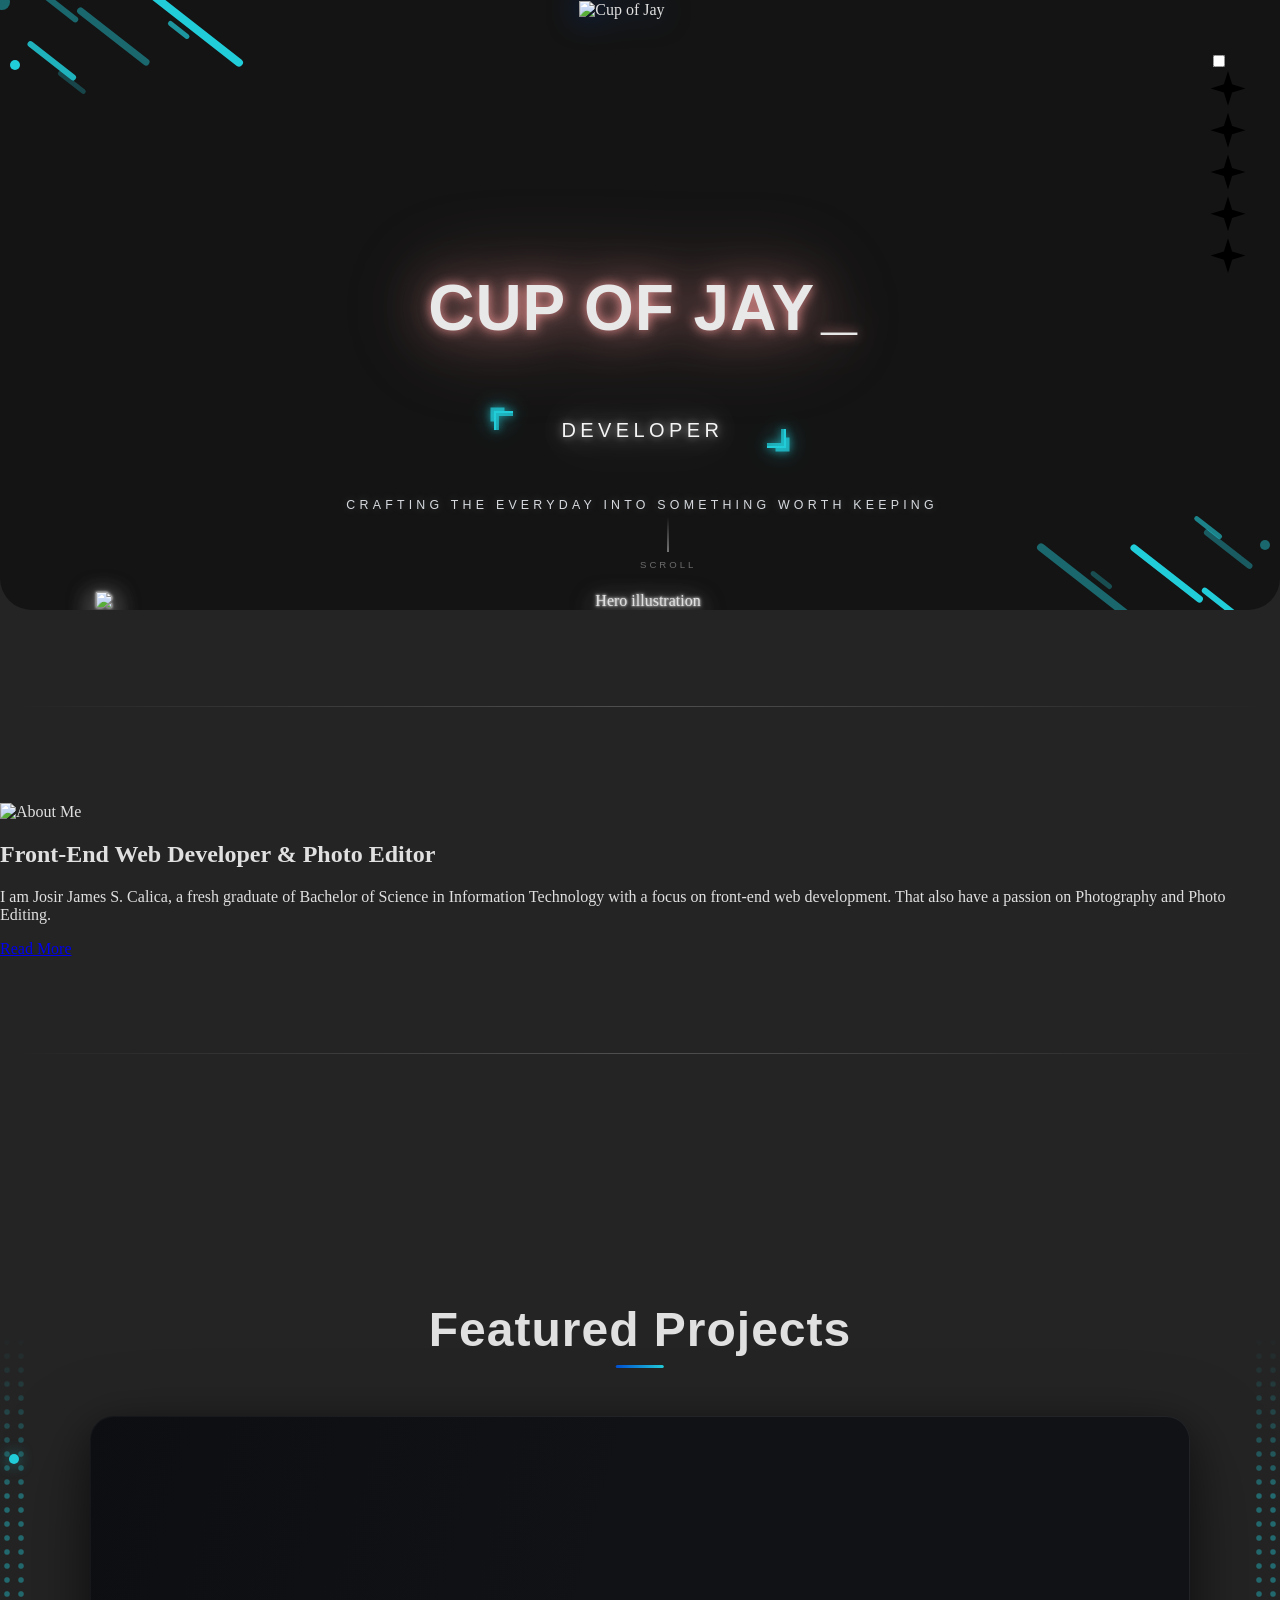
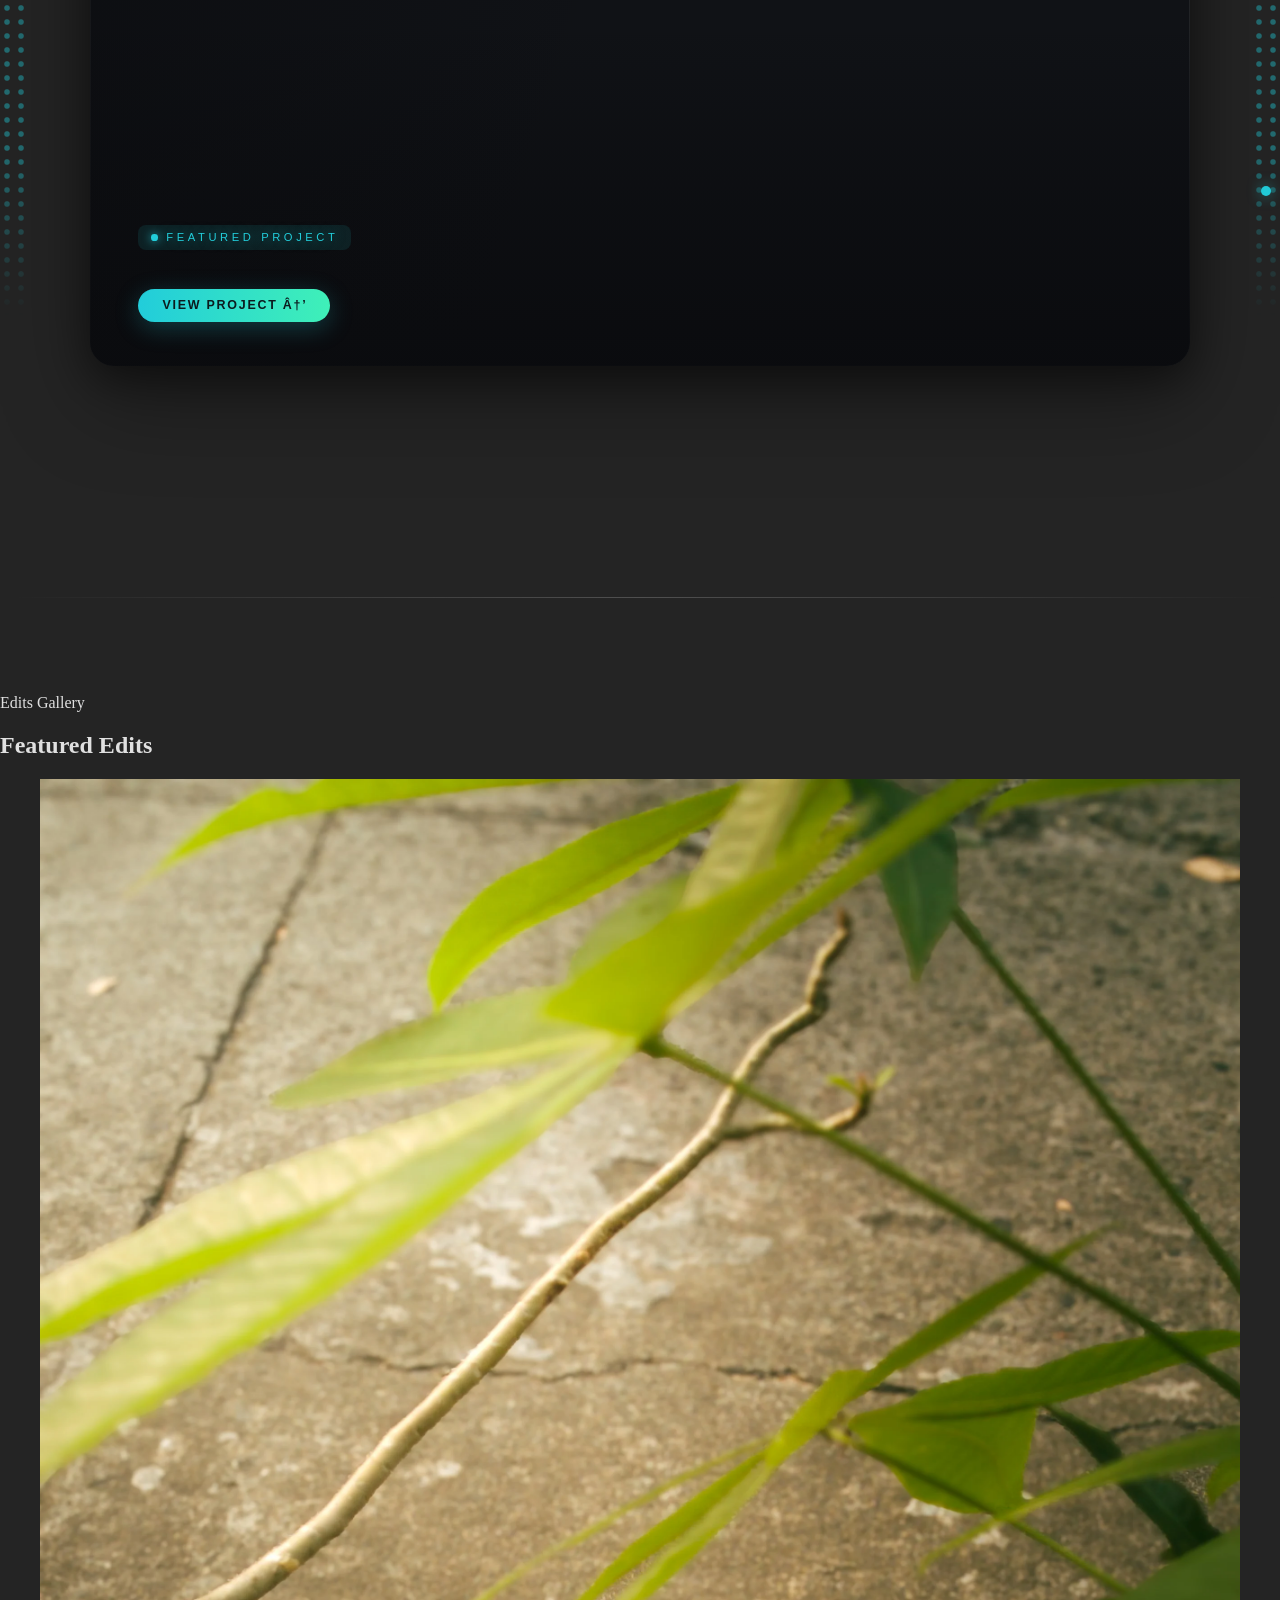
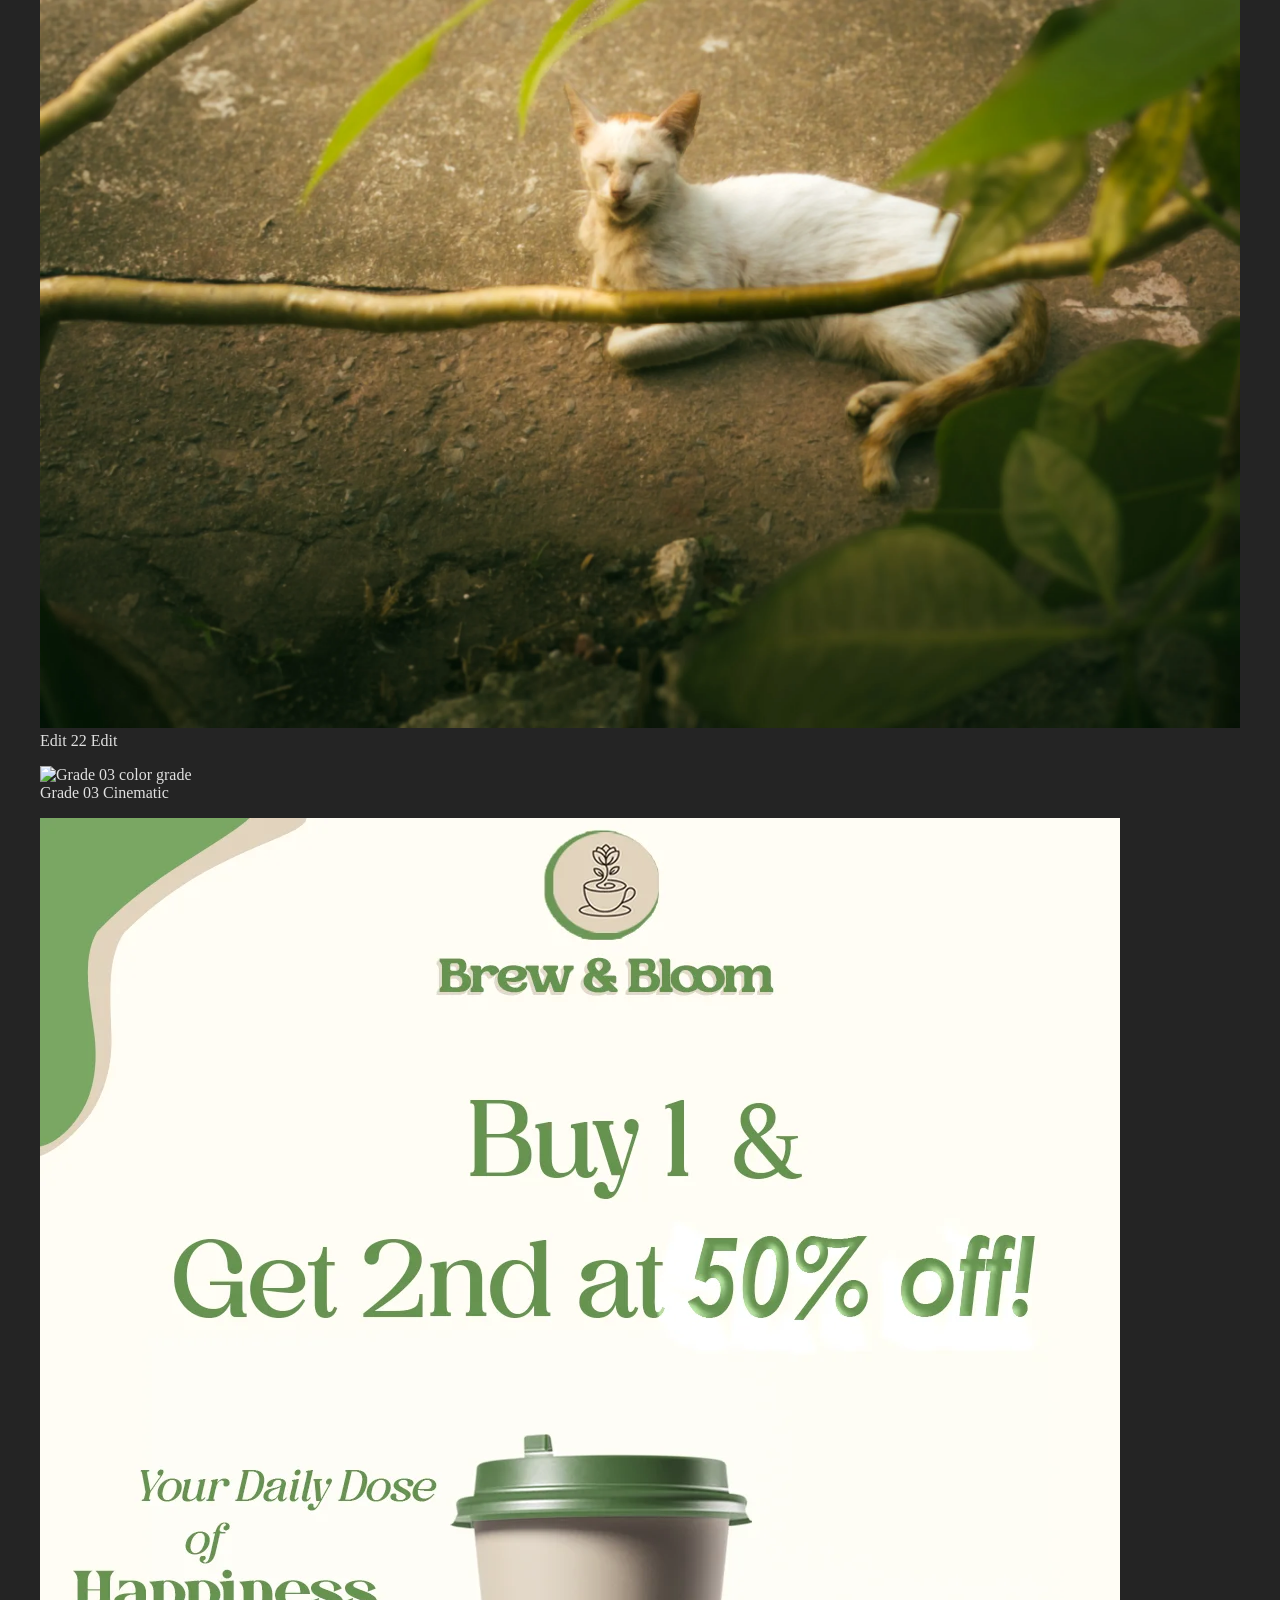
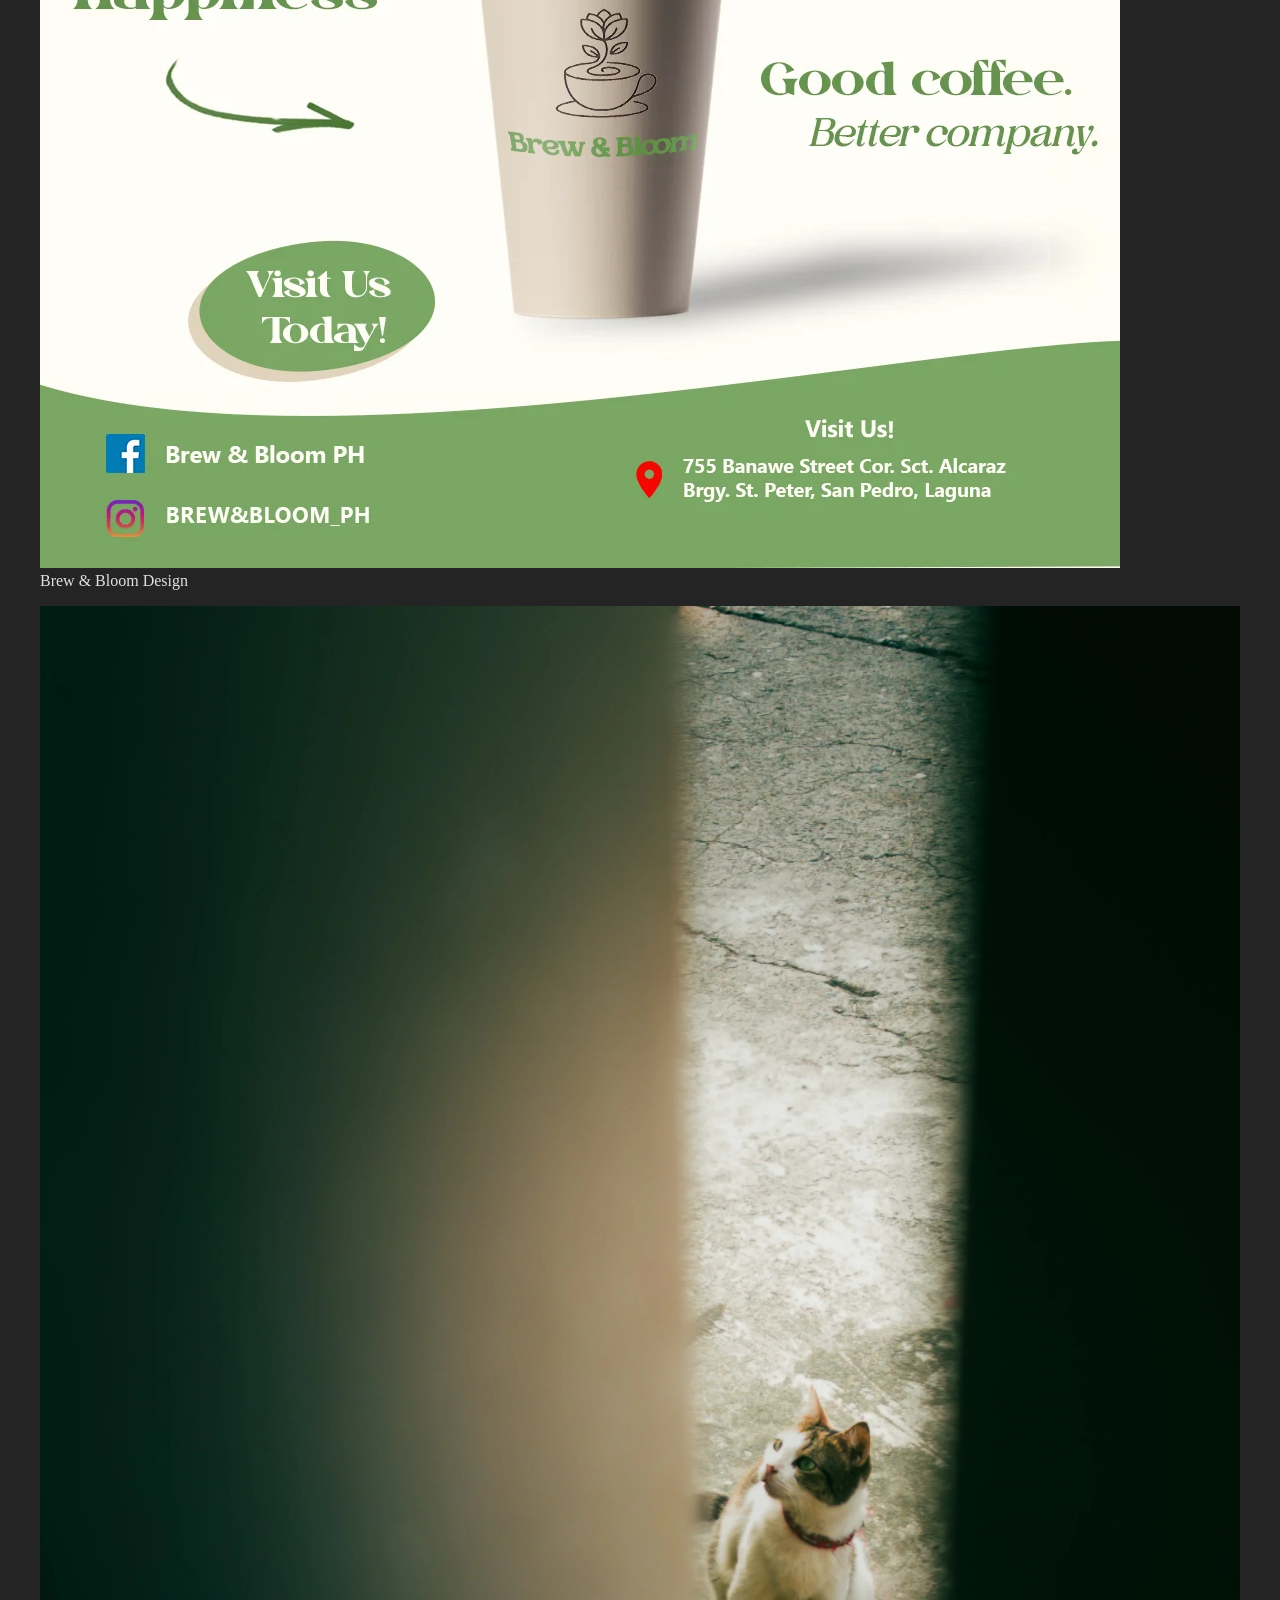
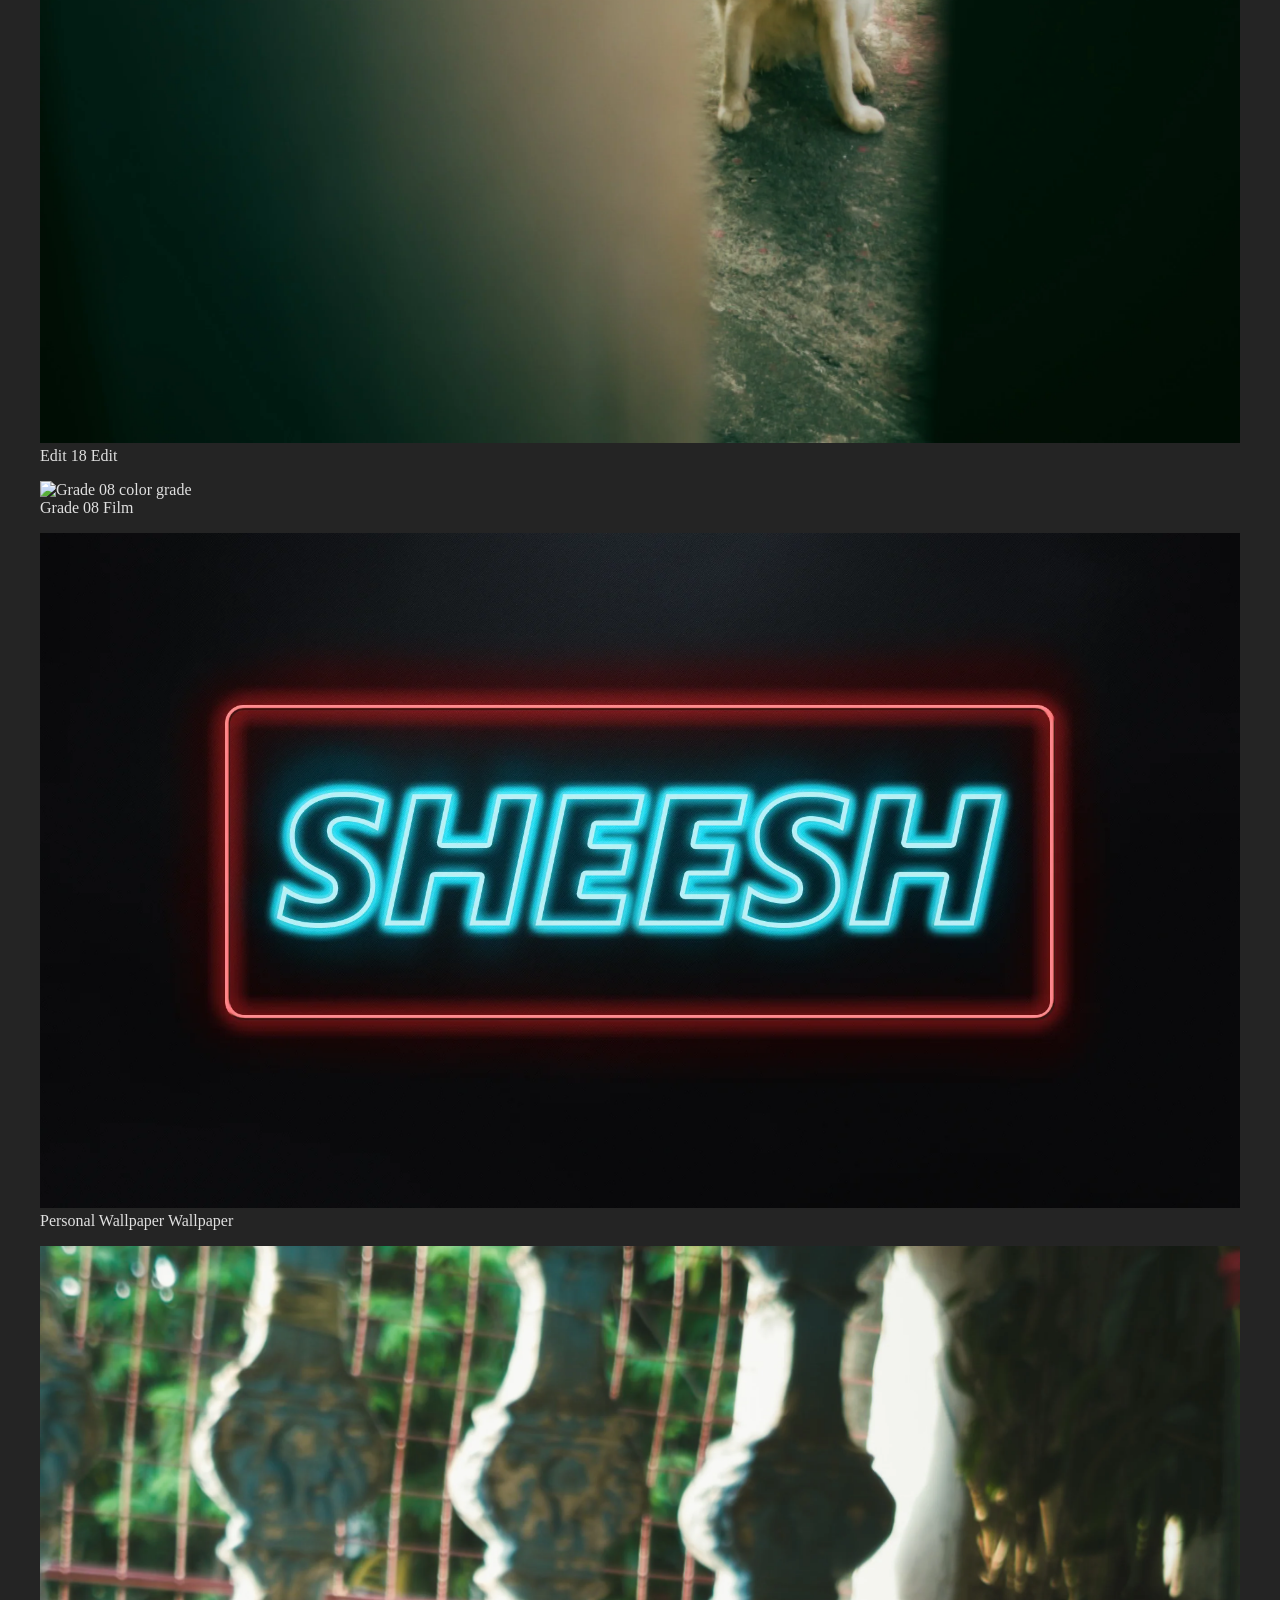
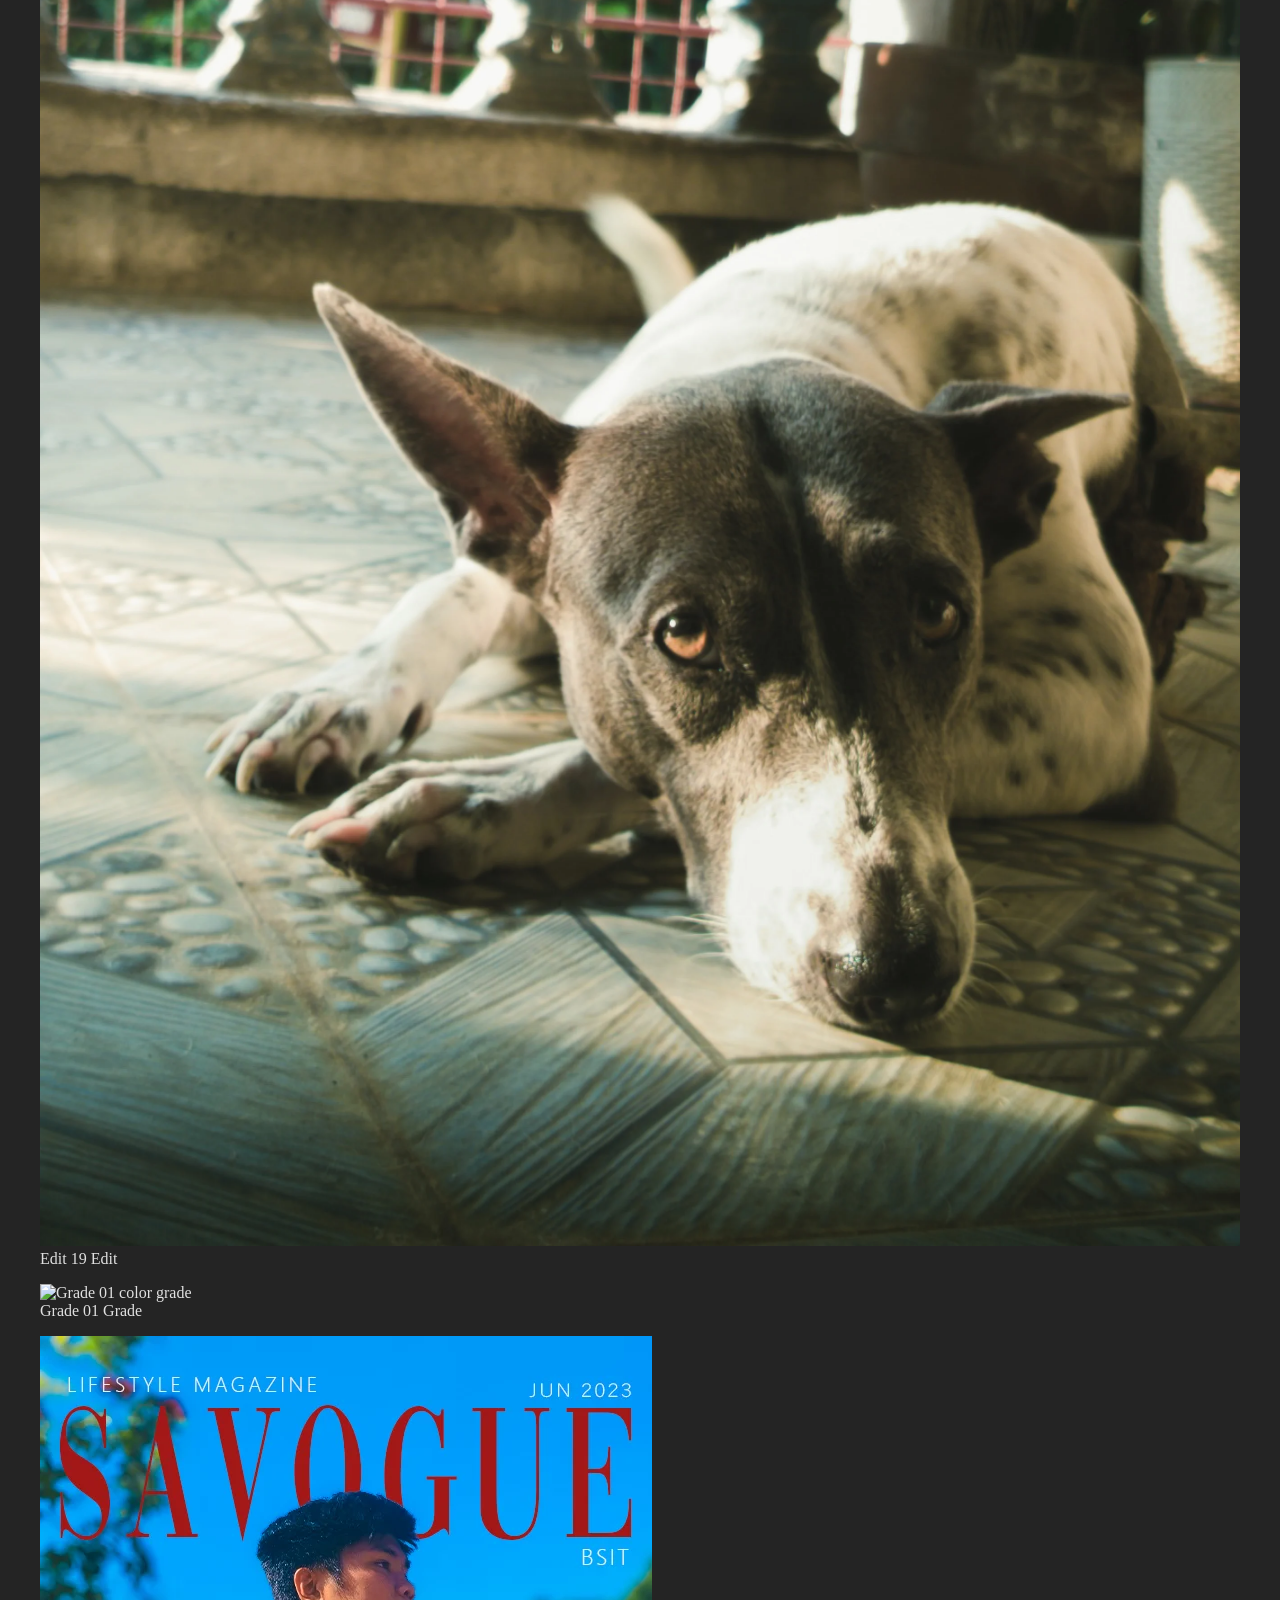
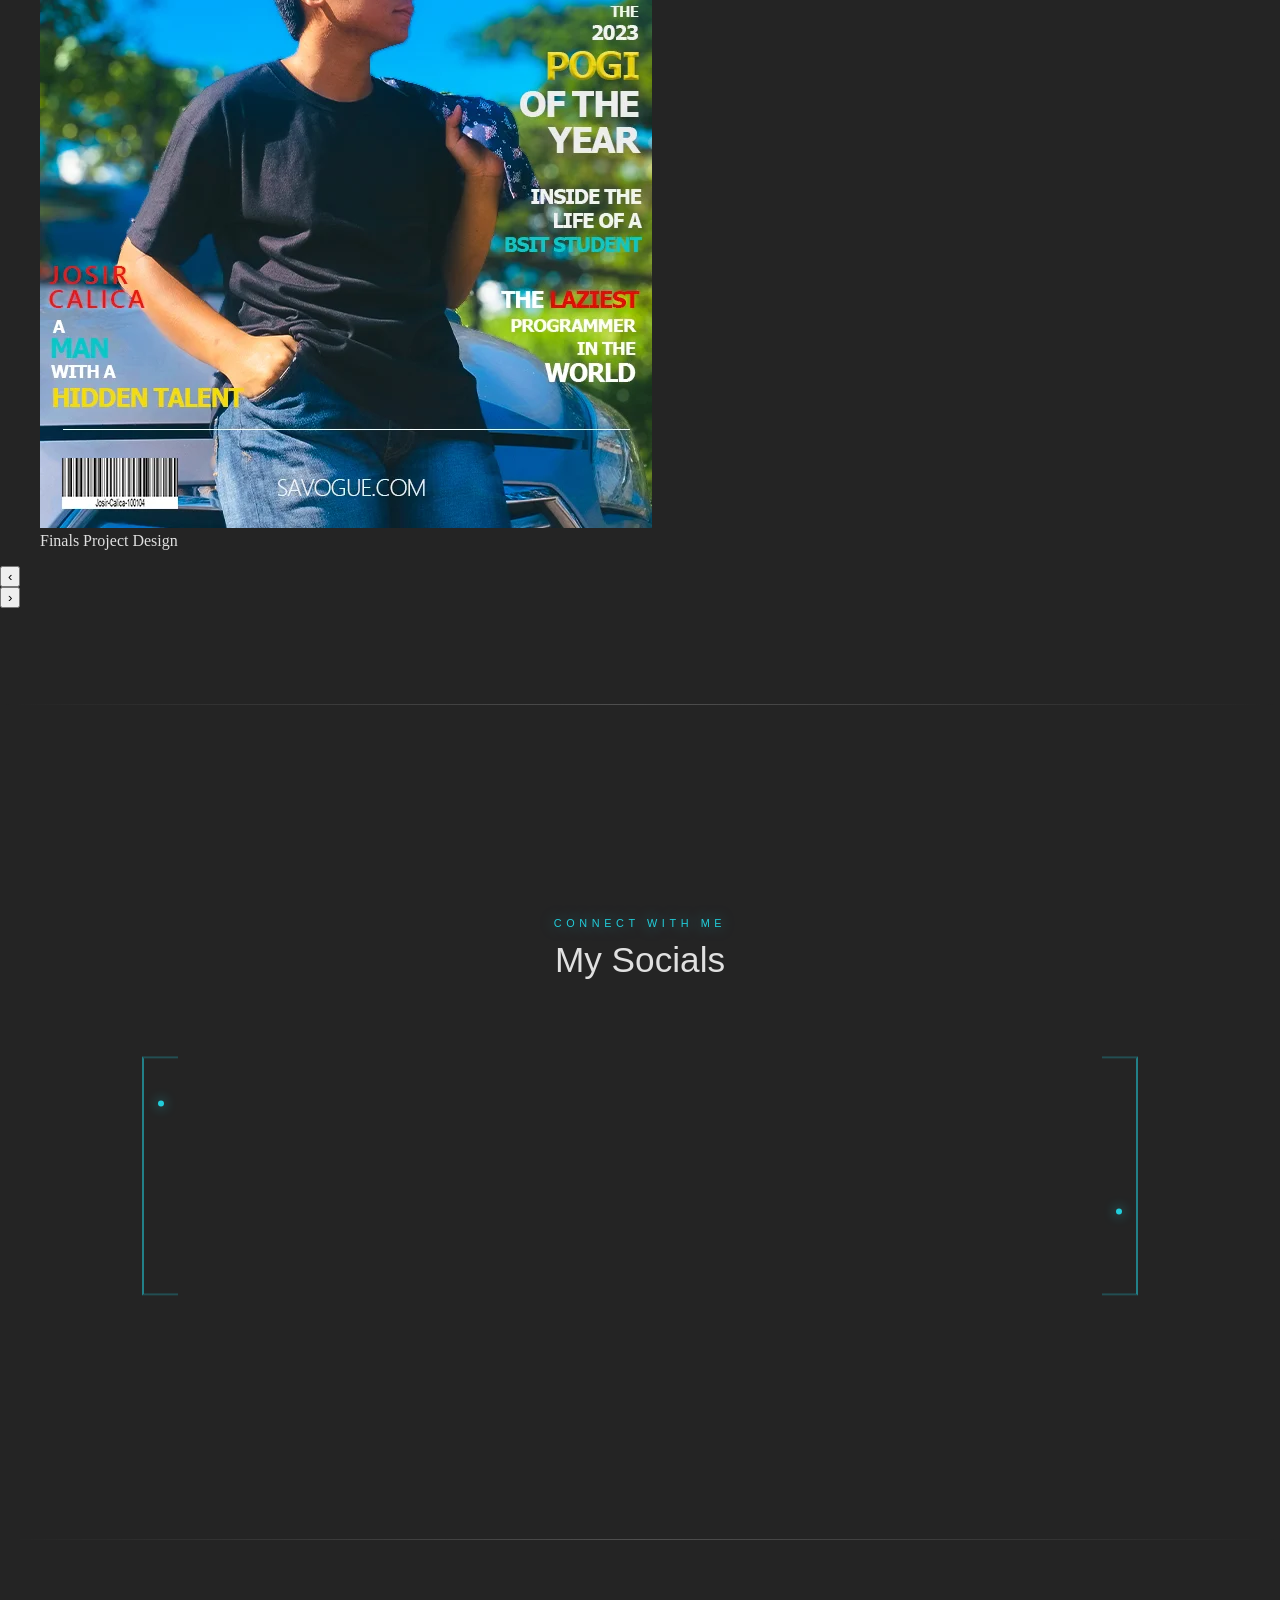
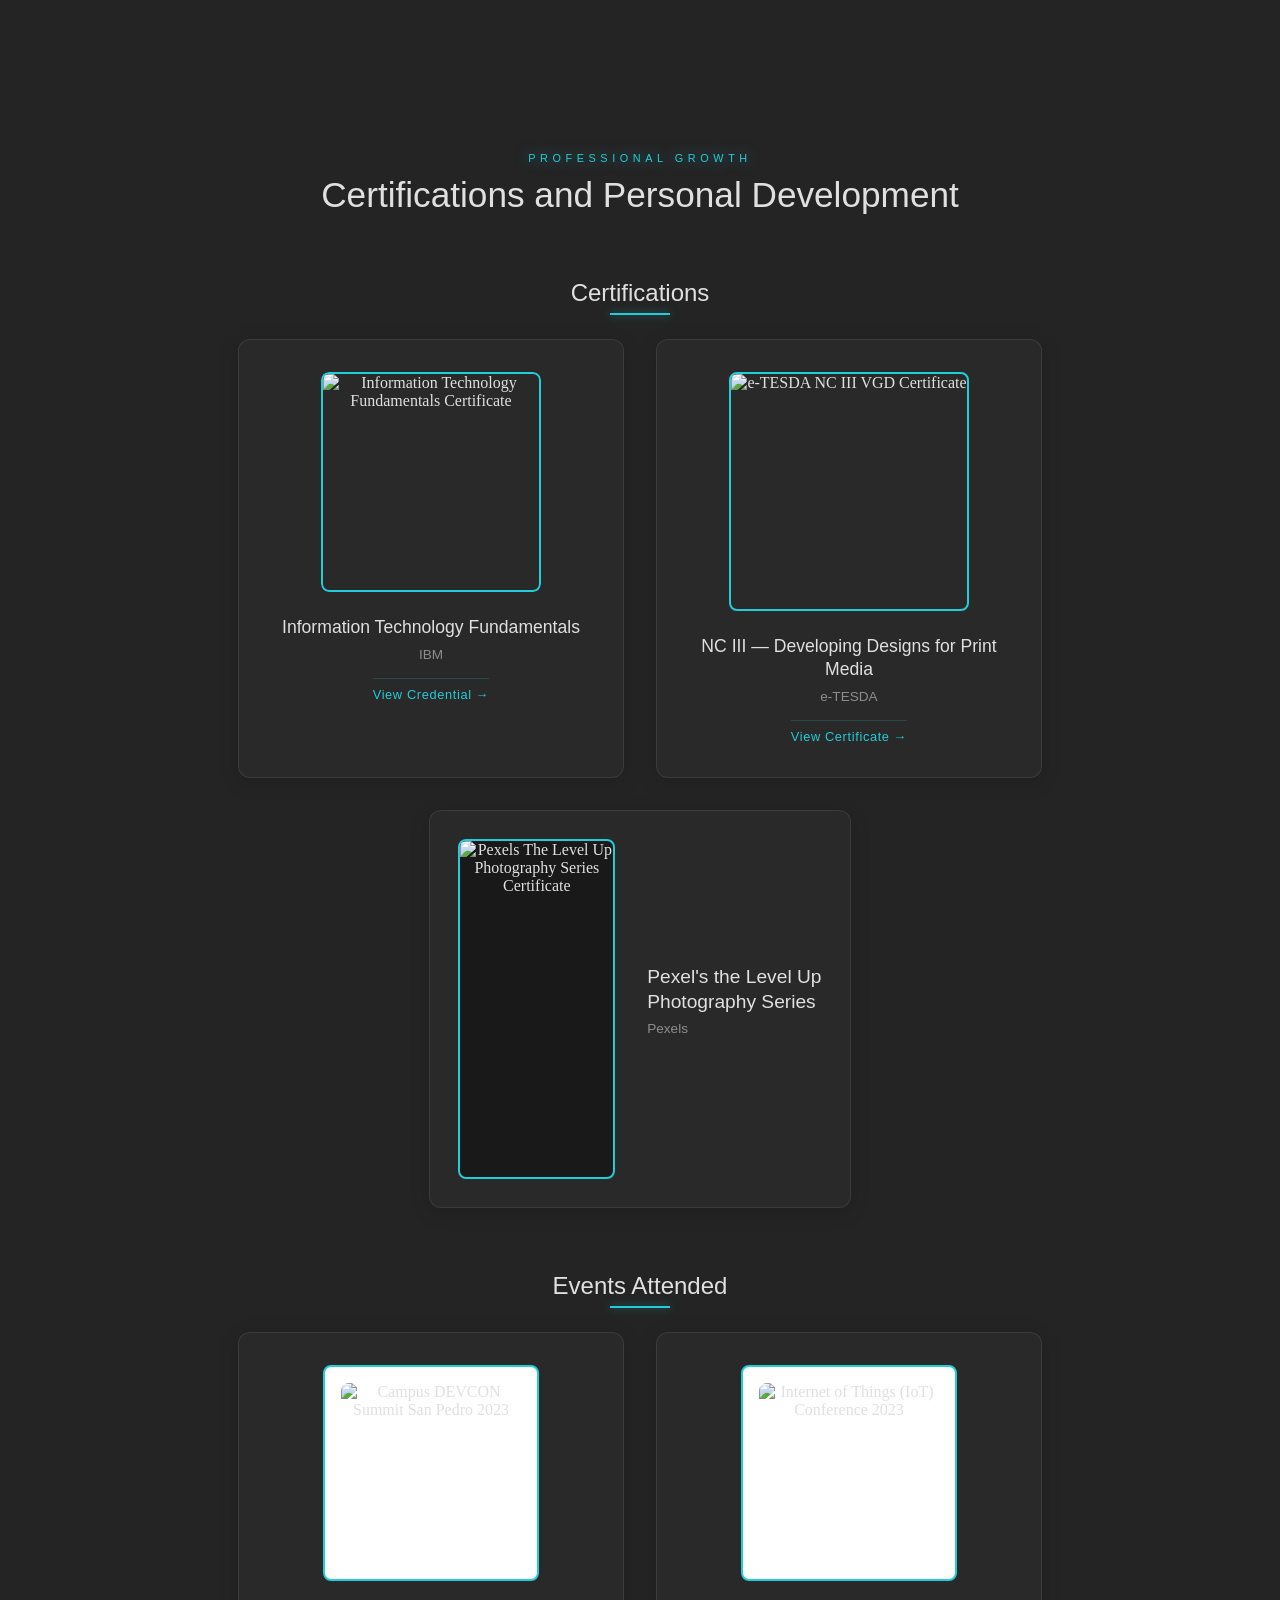
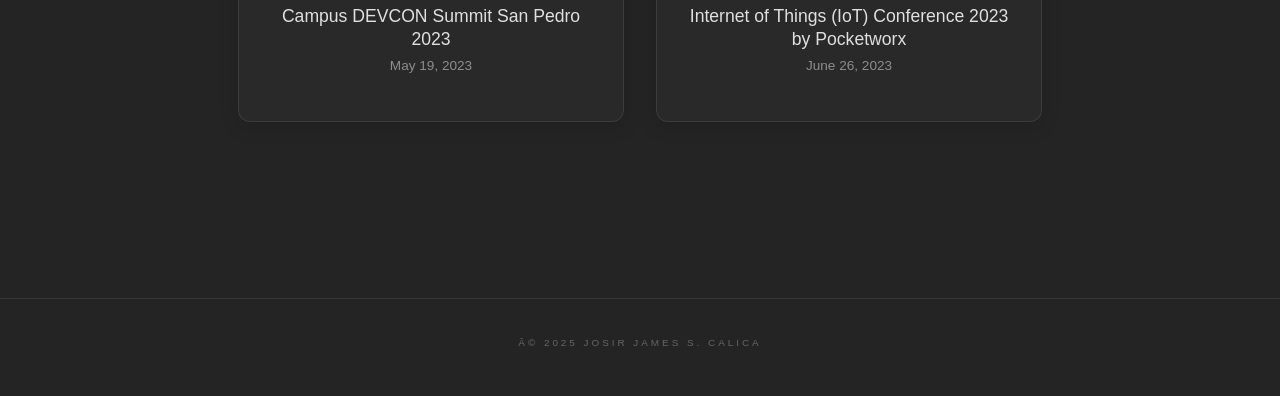
==== index.html @ 99110b70 "Add certificate viewer page with PDF.js, add TESDA and Pexels certs, rename certs folder" ====
﻿<!DOCTYPE html>
<html lang="en">
<head>
    <meta charset="UTF-8">
    <meta name="viewport" content="width=device-width, initial-scale=1.0">
    <meta name="description" content="Cup of Jay - Front-end Developer & Photo Editor Portolio">
    <link rel="stylesheet" href="style.css?v=24">
    <link rel="stylesheet" href="css/about.css?v=25">
    <link rel="stylesheet" href="css/edits.css?v=19">
    <link rel="stylesheet" href="css/socials.css?v=7">
    <link rel="stylesheet" href="css/certifications.css?v=12">
    <link rel="stylesheet" href="css/footer.css">
    <link rel="stylesheet" href="theme-toggle.css">
    <title>Josir James S. Calica | Front-end Developer & Photo Editor</title>
    <script>
        // Apply saved theme before page renders to prevent flash
        (function() {
            const theme = localStorage.getItem('theme') || 'dark-mode';
            document.documentElement.className = theme;
        })();
    </script>
</head>

<body class="dark-mode">
    <!-- Mobile Navigation (outside hero so fixed positioning works correctly) -->
    <input type="checkbox" id="mobile-nav-toggle" class="mobile-nav__checkbox">

    <!-- Mobile nav frosted bar (shown on scroll) -->
    <div class="mobile-nav__bar"></div>
    
    <!-- Mobile Logo -->
    <div class="mobile-logo">
        <img class="logo-light" src="./logo/logo1v2.webp" alt="Cup of Jay">
        <img class="logo-dark" src="./logo/logo1v1.webp" alt="Cup of Jay">
    </div>

    <!-- Mobile Burger Menu -->
    <label for="mobile-nav-toggle" class="mobile-burger">
        <span></span>
        <span></span>
        <span></span>
    </label>

    <!-- Mobile Nav Backdrop -->
    <label for="mobile-nav-toggle" class="mobile-nav__backdrop"></label>

    <!-- Full-width blur strip under the scrolled navbar -->
    <div class="nav-blur-strip" aria-hidden="true"></div>

    <!-- Mobile Nav Drawer -->
    <nav class="mobile-nav__drawer" aria-label="Mobile navigation">
        <div class="mobile-nav__header">
            <img class="logo-light mobile-nav__header-logo" src="./logo/logo1v2.webp" alt="Cup of Jay">
            <img class="logo-dark mobile-nav__header-logo" src="./logo/logo1v1.webp" alt="Cup of Jay">
            <span class="mobile-nav__header-name">Cup of Jay</span>
        </div>
        <ul class="mobile-nav__list">
            <!-- Rendered by js/nav.js from the single PAGES source -->
        </ul>
    </nav>

    <!-- Desktop Navigation (outside hero so fixed positioning works correctly) -->
    <nav class="nav" aria-label="Main navigation">
        <!-- Logo floats above the nav, centered, out of flow -->
        <div class="nav__logo-item">
            <img class="nav__logo-image logo-light" src="./logo/logo1v2.webp" alt="Cup of Jay">
            <img class="nav__logo-image logo-dark" src="./logo/logo1v1.webp" alt="Cup of Jay">
        </div>
        <ul class="nav__main-list">
            <!-- Rendered by js/nav.js from the single PAGES source -->
        </ul>
    </nav>

    <!-- Theme toggle â€” standalone, always visible -->
    <div class="nav__toggle-item">
        <div class="theme-toggle theme-toggle--nav">
            <label class="switch" for="theme-checkbox" aria-label="Toggle theme">
                <input type="checkbox" id="theme-checkbox" class="theme-toggle__input">
                <span class="slider">
                    <span class="stars">
                        <svg class="star" viewBox="0 0 24 24"><path d="M12 0L14.59 8.41L23 11L14.59 13.59L12 22L9.41 13.59L1 11L9.41 8.41L12 0Z"/></svg>
                        <svg class="star" viewBox="0 0 24 24"><path d="M12 0L14.59 8.41L23 11L14.59 13.59L12 22L9.41 13.59L1 11L9.41 8.41L12 0Z"/></svg>
                        <svg class="star" viewBox="0 0 24 24"><path d="M12 0L14.59 8.41L23 11L14.59 13.59L12 22L9.41 13.59L1 11L9.41 8.41L12 0Z"/></svg>
                        <svg class="star" viewBox="0 0 24 24"><path d="M12 0L14.59 8.41L23 11L14.59 13.59L12 22L9.41 13.59L1 11L9.41 8.41L12 0Z"/></svg>
                        <svg class="star" viewBox="0 0 24 24"><path d="M12 0L14.59 8.41L23 11L14.59 13.59L12 22L9.41 13.59L1 11L9.41 8.41L12 0Z"/></svg>
                    </span>
                    <span class="moons-hole">
                        <span class="moon-hole"></span>
                        <span class="moon-hole"></span>
                        <span class="moon-hole"></span>
                    </span>
                    <span class="black-clouds">
                        <span class="black-cloud"></span>
                        <span class="black-cloud"></span>
                        <span class="black-cloud"></span>
                    </span>
                    <span class="clouds">
                        <span class="cloud"></span>
                        <span class="cloud"></span>
                        <span class="cloud"></span>
                        <span class="cloud"></span>
                        <span class="cloud"></span>
                        <span class="cloud"></span>
                        <span class="cloud"></span>
                    </span>
                </span>
            </label>
        </div>
    </div>

    <div class="hero-section">
        <div class="hero-title">
            <div class="hero-text-container">
                <h1 class="hero-console" aria-label="Cup of Jay">
                    <span class="hero-console__row hero-console__row--glow hero-console__row--wider" aria-hidden="true">
                        <span class="hero-console__text">Cup of Jay</span><span class="hero-console__underscore">&#95;</span>
                    </span>
                    <span class="hero-console__row hero-console__row--glow hero-console__row--wide" aria-hidden="true">
                        <span class="hero-console__text">Cup of Jay</span><span class="hero-console__underscore">&#95;</span>
                    </span>
                    <span class="hero-console__row hero-console__row--glow hero-console__row--tight" aria-hidden="true">
                        <span class="hero-console__text">Cup of Jay</span><span class="hero-console__underscore">&#95;</span>
                    </span>
                    <span class="hero-console__row hero-console__row--sharp" aria-hidden="true">
                        <span class="hero-console__text">Cup of Jay</span><span class="hero-console__underscore">&#95;</span>
                    </span>
                </h1>
                <p class="hero-subtitle">
                    <span class="hero-subtitle__machine">
                        <span class="hero-subtitle__lamp" aria-hidden="true"></span>
                        <span class="hero-subtitle__window">
                            <span class="odometer-container">
                                <span class="odometer-item">Developer</span>
                                <span class="odometer-item">Photography</span>
                                <span class="odometer-item">Photo Editing</span>
                                <span class="odometer-item">Developer</span>
                            </span>
                        </span>
                        <span class="hero-subtitle__lamp" aria-hidden="true"></span>
                    </span>
                    <span class="hero-subtitle__tagline">Crafting the everyday into something worth keeping</span>
                </p>
            </div>
            <img class="hero-image" src="./hero_background/background1v2.webp" alt="Hero illustration" fetchpriority="high" decoding="async">
        </div>

        <!-- Opposite-corner line accents (top-left + bottom-right) -->
        <div class="corner-accent" aria-hidden="true">
            <!-- top-left cluster -->
            <span class="ca-bar ca-tl" style="width:120px;height:8px;top:-12px;left:150px;background:var(--ca-accent)"></span>
            <span class="ca-bar ca-tl" style="width:90px;height:7px;top:6px;left:80px;background:var(--ca-accent-2)"></span>
            <span class="ca-bar ca-tl" style="width:60px;height:6px;top:40px;left:30px;background:var(--ca-accent);opacity:.85"></span>
            <span class="ca-bar ca-tl" style="width:34px;height:5px;top:70px;left:60px;background:var(--ca-accent-2);opacity:.6"></span>
            <span class="ca-bar ca-tl" style="width:50px;height:6px;top:-12px;left:40px;background:var(--ca-accent-2)"></span>
            <span class="ca-bar ca-tl" style="width:26px;height:5px;top:20px;left:170px;background:var(--ca-accent);opacity:.7"></span>
            <span class="ca-dot" style="width:16px;height:16px;top:-6px;left:-6px;background:var(--ca-accent-2)"></span>
            <span class="ca-dot" style="width:10px;height:10px;top:60px;left:10px;background:var(--ca-accent)"></span>

            <!-- bottom-right cluster (mirrored) -->
            <span class="ca-bar ca-br" style="width:120px;height:8px;bottom:-12px;right:150px;background:var(--ca-accent-2)"></span>
            <span class="ca-bar ca-br" style="width:90px;height:7px;bottom:6px;right:80px;background:var(--ca-accent)"></span>
            <span class="ca-bar ca-br" style="width:60px;height:6px;bottom:40px;right:30px;background:var(--ca-accent-2);opacity:.85"></span>
            <span class="ca-bar ca-br" style="width:34px;height:5px;bottom:70px;right:60px;background:var(--ca-accent);opacity:.6"></span>
            <span class="ca-bar ca-br" style="width:50px;height:6px;bottom:-12px;right:40px;background:var(--ca-accent)"></span>
            <span class="ca-bar ca-br" style="width:26px;height:5px;bottom:20px;right:170px;background:var(--ca-accent-2);opacity:.7"></span>
            <span class="ca-dot" style="width:16px;height:16px;bottom:-6px;right:-6px;background:var(--ca-accent)"></span>
            <span class="ca-dot" style="width:10px;height:10px;bottom:60px;right:10px;background:var(--ca-accent-2)"></span>
        </div>

        <!-- Scroll Indicator -->
        <div class="hero-scroll" aria-hidden="true">
            <span class="hero-scroll__mouse">
                <span class="hero-scroll__wheel"></span>
            </span>
            <span class="hero-scroll__text">Scroll</span>
        </div>
    </div>

    <hr class="section-separator">

    <!-- About Section â€” A2: photo column + neon seam + corner brackets -->
    <section class="about-section" data-reveal>
        <!-- Corner step lines (C6): stepped 90Â° polylines at top-left +
             bottom-right, echoing the photo frame's corner brackets at
             section scale. aria-hidden + pointer-events none. -->
        <div class="about-corners" aria-hidden="true">
            <span class="ab-step ab-step--h tl-h1"></span>
            <span class="ab-step ab-step--v tl-v1"></span>
            <span class="ab-step ab-step--h tl-h2"></span>
            <span class="ab-step ab-step--v tl-v2"></span>
            <span class="ab-step ab-step--h br-h1"></span>
            <span class="ab-step ab-step--v br-v1"></span>
            <span class="ab-step ab-step--h br-h2"></span>
            <span class="ab-step ab-step--v br-v2"></span>
            <span class="ab-knot ab-knot--tl"></span>
            <span class="ab-knot ab-knot--br"></span>
        </div>
        <div class="about-section__container">
            <div class="about-section__image-container">
                <div class="about-section__frame">
                    <img src="./assets/profile_photo/profile-920.jpg" alt="About Me" class="about-section__image" width="920" height="920" loading="lazy" decoding="async">
                </div>
            </div>
            <div class="about-section__content">
                <!-- Option G layout: solid floating card over the photo, glowing corner traces -->
                <div class="about-card">
                    <h2 class="about-section__title">Front-End Web Developer &amp; Photo Editor</h2>
                    <p class="about-section__text">I am Josir James S. Calica, a fresh graduate of Bachelor of Science in Information Technology with a focus on front-end web development. That also have a passion on Photography and Photo Editing.</p>
                    <a href="about.html" class="about-section__link">Read More</a>
                </div>
            </div>
        </div>
    </section>

    <hr class="section-separator">

    <!-- Features Works Section -->
    <section class="features-projects" data-reveal>
        <!-- Side accents: dot columns flanking the carousel. Lives on the section
             (full-bleed) so the strips can travel out into the page flank. -->
        <div class="fp-dots-accent" aria-hidden="true">
            <span class="fp-dot-col fp-dot-col--l"></span>
            <span class="fp-dot-col fp-dot-col--r"></span>
            <span class="fp-dot-beacon fp-dot-beacon--l"></span>
            <span class="fp-dot-beacon fp-dot-beacon--r"></span>
        </div>
        <div class="features-projects__container">
            <h2 class="features-projects__title">Featured Projects</h2>
            <div class="spotlight">
                <div class="spotlight__stage">
                    <div class="spotlight__scrim"></div>
                    <div class="spotlight__meta">
                        <span class="spotlight__eyebrow">Featured Project</span>
                        <h3 class="spotlight__title"></h3>
                        <p class="spotlight__caption"></p>
                        <a class="spotlight__cta" href="#">View Project â†’</a>
                    </div>
                </div>
                <div class="spotlight__controls">
                    <div class="spotlight__dots" role="tablist" aria-label="Featured projects"></div>
                    <div class="spotlight__thumbs"></div>
                </div>

                <!-- Project data â€” add a new template here and the spotlight picks it up automatically -->
                <template class="spotlight-slide" data-title="ScanPasada" data-caption="A Jeepney Terminal Queueing System Mobile App">
                    <img src="./assets/scanpasada_photos/banner2.webp" alt="ScanPasada app preview">
                    <a href="scanpasada.html">View Project</a>
                </template>
                <template class="spotlight-slide" data-title="RetroWalk" data-caption="A Browser-Based 3D Virtual Museum Inspired by Inside Out">
                    <img src="./assets/retrowalk_photos/banner3.webp" alt="RetroWalk app preview">
                    <a href="retrowalk.html">View Project</a>
                </template>
            </div>
        </div>
    </section>

    <hr class="section-separator">

    <!-- Edits Gallery â€” V4 "Contact Sheet": stacked photo deck of featured edits.
         Portrait edits get class="edits-gallery__slide edits-gallery__slide--portrait",
         landscape edits just class="edits-gallery__slide". -->
    <section class="edits-gallery" id="edits-gallery" data-reveal>
        <div class="edits-gallery__container">
            <div class="edits-gallery__eyebrow">Edits Gallery</div>
            <h2 class="edits-gallery__title">Featured Edits</h2>
            <div class="edits-gallery__carousel" data-edits-carousel>
                <span class="edits-gallery__dots-accent edits-gallery__dots-accent--l" aria-hidden="true"></span>
                <span class="edits-gallery__dots-accent edits-gallery__dots-accent--r" aria-hidden="true"></span>
                <div class="edits-gallery__track">
                    <!-- Personal Edits -->
                    <figure class="edits-gallery__slide edits-gallery__slide--portrait">
                        <img src="./assets/gallery/edits/after/edit-22.webp" alt="Edit 22 personal edit" loading="lazy" decoding="async" width="2667" height="3442">
                        <figcaption>
                            <span class="edits-gallery__name">Edit 22</span>
                            <span class="edits-gallery__tag">Edit</span>
                        </figcaption>
                    </figure>
                    <!-- Color Grading -->
                    <figure class="edits-gallery__slide">
                        <img src="./assets/gallery/color_grading/after/color-grade-03.webp" alt="Grade 03 color grade" loading="lazy" decoding="async" width="1600" height="1067">
                        <figcaption>
                            <span class="edits-gallery__name">Grade 03</span>
                            <span class="edits-gallery__tag">Cinematic</span>
                        </figcaption>
                    </figure>
                    <!-- Photoshop -->
                    <figure class="edits-gallery__slide edits-gallery__slide--portrait">
                        <img src="./assets/gallery/photoshop/after/photoshop-05.webp" alt="Brew &amp; Bloom Coffee Shop design" loading="lazy" decoding="async" width="1080" height="1350">
                        <figcaption>
                            <span class="edits-gallery__name">Brew &amp; Bloom</span>
                            <span class="edits-gallery__tag">Design</span>
                        </figcaption>
                    </figure>
                    <!-- Personal Edits -->
                    <figure class="edits-gallery__slide edits-gallery__slide--portrait">
                        <img src="./assets/gallery/edits/after/edit-18.webp" alt="Edit 18 personal edit" loading="lazy" decoding="async" width="2796" height="3350">
                        <figcaption>
                            <span class="edits-gallery__name">Edit 18</span>
                            <span class="edits-gallery__tag">Edit</span>
                        </figcaption>
                    </figure>
                    <!-- Color Grading -->
                    <figure class="edits-gallery__slide edits-gallery__slide--portrait">
                        <img src="./assets/gallery/color_grading/after/color-grade-08.webp" alt="Grade 08 color grade" loading="lazy" decoding="async" width="1068" height="1600">
                        <figcaption>
                            <span class="edits-gallery__name">Grade 08</span>
                            <span class="edits-gallery__tag">Film</span>
                        </figcaption>
                    </figure>
                    <!-- Photoshop -->
                    <figure class="edits-gallery__slide">
                        <img src="./assets/gallery/photoshop/after/photoshop-03.webp" alt="Personal wallpaper design for PC" loading="lazy" decoding="async" width="1920" height="1080">
                        <figcaption>
                            <span class="edits-gallery__name">Personal Wallpaper</span>
                            <span class="edits-gallery__tag">Wallpaper</span>
                        </figcaption>
                    </figure>
                    <!-- Personal Edits -->
                    <figure class="edits-gallery__slide edits-gallery__slide--portrait">
                        <img src="./assets/gallery/edits/after/edit-19.webp" alt="Edit 19 personal edit" loading="lazy" decoding="async" width="2668" height="3557">
                        <figcaption>
                            <span class="edits-gallery__name">Edit 19</span>
                            <span class="edits-gallery__tag">Edit</span>
                        </figcaption>
                    </figure>
                    <!-- Color Grading -->
                    <figure class="edits-gallery__slide">
                        <img src="./assets/gallery/color_grading/after/color-grade-01.webp" alt="Grade 01 color grade" loading="lazy" decoding="async" width="1600" height="1099">
                        <figcaption>
                            <span class="edits-gallery__name">Grade 01</span>
                            <span class="edits-gallery__tag">Grade</span>
                        </figcaption>
                    </figure>
                    <!-- Photoshop -->
                    <figure class="edits-gallery__slide edits-gallery__slide--portrait">
                        <img src="./assets/gallery/photoshop/after/photoshop-01.webp" alt="Multimedia Technology 1 finals project design" loading="lazy" decoding="async" width="612" height="792">
                        <figcaption>
                            <span class="edits-gallery__name">Finals Project</span>
                            <span class="edits-gallery__tag">Design</span>
                        </figcaption>
                    </figure>
                </div>
                <div class="edits-gallery__controls">
                    <button class="edits-gallery__arrow edits-gallery__arrow--prev" data-prev aria-label="Previous edit">&#8249;</button>
                    <div class="edits-gallery__dots" data-dots></div>
                    <button class="edits-gallery__arrow edits-gallery__arrow--next" data-next aria-label="Next edit">&#8250;</button>
                </div>
            </div>
        </div>
    </section>

    <hr class="section-separator">

    <!-- â•â•â• My Socials â•â•â•
         Replace the # hrefs with the real profile URLs when ready. -->
    <section class="socials" id="socials" aria-label="My socials">
        <svg width="0" height="0" style="position:absolute" aria-hidden="true">
            <defs>
                <symbol id="i-fb" viewBox="0 0 24 24"><path d="M24 12.073c0-6.627-5.373-12-12-12s-12 5.373-12 12c0 5.99 4.388 10.954 10.125 11.854v-8.385H7.078v-3.47h3.047V9.43c0-3.007 1.792-4.669 4.533-4.669 1.312 0 2.686.235 2.686.235v2.953H15.83c-1.491 0-1.956.925-1.956 1.874v2.25h3.328l-.532 3.47h-2.796v8.385C19.612 23.027 24 18.062 24 12.073z"/></symbol>
                <symbol id="i-ig" viewBox="0 0 24 24"><path d="M12 2.163c3.204 0 3.584.012 4.85.07 3.252.148 4.771 1.691 4.919 4.919.058 1.265.069 1.645.069 4.849 0 3.205-.012 3.584-.069 4.849-.149 3.225-1.664 4.771-4.919 4.919-1.266.058-1.644.07-4.85.07-3.204 0-3.584-.012-4.849-.07-3.26-.149-4.771-1.699-4.919-4.92-.058-1.265-.07-1.644-.07-4.849 0-3.204.013-3.583.07-4.849.149-3.227 1.664-4.771 4.919-4.919 1.266-.057 1.645-.069 4.849-.069zm0-2.163c-3.259 0-3.667.014-4.947.072-4.358.2-6.78 2.618-6.98 6.98-.059 1.281-.073 1.689-.073 4.948 0 3.259.014 3.668.072 4.948.2 4.358 2.618 6.78 6.98 6.98 1.281.058 1.689.072 4.948.072 3.259 0 3.668-.014 4.948-.072 4.354-.2 6.782-2.618 6.979-6.98.059-1.28.073-1.689.073-4.948 0-3.259-.014-3.667-.072-4.947-.196-4.354-2.617-6.78-6.979-6.98-1.281-.059-1.69-.073-4.949-.073zm0 5.838c-3.403 0-6.162 2.759-6.162 6.162s2.759 6.163 6.162 6.163 6.162-2.759 6.162-6.163c0-3.403-2.759-6.162-6.162-6.162zm0 10.162c-2.209 0-4-1.79-4-4 0-2.209 1.791-4 4-4s4 1.791 4 4c0 2.21-1.791 4-4 4zm6.406-11.845c-.796 0-1.441.645-1.441 1.44s.645 1.44 1.441 1.44c.795 0 1.439-.645 1.439-1.44s-.644-1.44-1.439-1.44z"/></symbol>
                <symbol id="i-th" viewBox="0 0 24 24"><path d="M12.186 24h-.007c-3.581-.024-6.334-1.205-8.184-3.509C2.35 18.44 1.5 15.586 1.472 12.01v-.017c.03-3.579.879-6.43 2.525-8.482C5.845 1.205 8.6.024 12.18 0h.014c2.746.02 5.043.725 6.826 2.098 1.677 1.29 2.858 3.13 3.509 5.467l-2.04.569c-1.104-3.96-3.898-5.984-8.304-6.015-2.91.022-5.11.936-6.54 2.717C4.307 6.504 3.616 8.914 3.589 12c.027 3.086.718 5.496 2.057 7.164 1.43 1.783 3.631 2.698 6.54 2.717 2.623-.02 4.358-.631 5.8-2.045 1.647-1.613 1.618-3.593 1.09-4.798-.31-.71-.873-1.3-1.634-1.75-.192 1.352-.622 2.446-1.284 3.272-.886 1.102-2.14 1.704-3.73 1.79-1.202.065-2.361-.218-3.259-.801-1.063-.689-1.685-1.74-1.752-2.964-.065-1.19.408-2.285 1.33-3.082.88-.76 2.119-1.207 3.583-1.291a13.853 13.853 0 0 1 3.02.142c-.126-.742-.375-1.332-.75-1.757-.513-.586-1.308-.883-2.359-.89h-.029c-.844 0-1.992.232-2.721 1.32L7.734 7.847c.98-1.454 2.568-2.256 4.478-2.256h.044c3.194.02 5.097 1.975 5.287 5.388.108.046.216.094.321.142 1.49.7 2.58 1.761 3.154 3.07.797 1.82.871 4.79-1.548 7.158-1.85 1.81-4.094 2.628-7.277 2.65Zm1.003-11.69c-.242 0-.487.007-.739.021-1.836.103-2.98.946-2.916 2.143.067 1.256 1.452 1.839 2.784 1.767 1.224-.065 2.818-.543 3.086-3.71a10.5 10.5 0 0 0-2.215-.221z"/></symbol>
                <symbol id="i-x" viewBox="0 0 24 24"><path d="M18.901 1.153h3.68l-8.04 9.19L24 22.846h-7.406l-5.8-7.584-6.638 7.584H.474l8.6-9.83L0 1.154h7.594l5.243 6.932ZM17.61 20.644h2.039L6.486 3.24H4.298Z"/></symbol>
                <symbol id="i-tt" viewBox="0 0 24 24"><path d="M19.59 6.69a4.83 4.83 0 0 1-3.77-4.25V2h-3.45v13.67a2.89 2.89 0 0 1-5.2 1.74 2.89 2.89 0 0 1 2.31-4.64 2.93 2.93 0 0 1 .88.13V9.4a6.84 6.84 0 0 0-1-.05A6.33 6.33 0 0 0 5 20.1a6.34 6.34 0 0 0 10.86-4.43v-7a8.16 8.16 0 0 0 4.77 1.52v-3.4a4.85 4.85 0 0 1-1-.1z"/></symbol>
                <symbol id="i-li" viewBox="0 0 24 24"><path d="M20.447 20.452h-3.554v-5.569c0-1.328-.027-3.037-1.852-3.037-1.853 0-2.136 1.445-2.136 2.939v5.667H9.351V9h3.414v1.561h.046c.477-.9 1.637-1.85 3.37-1.85 3.601 0 4.267 2.37 4.267 5.455v6.286zM5.337 7.433c-1.144 0-2.063-.926-2.063-2.065 0-1.138.92-2.063 2.063-2.063 1.14 0 2.064.925 2.064 2.063 0 1.139-.925 2.065-2.064 2.065zm1.782 13.019H3.555V9h3.564v11.452zM22.225 0H1.771C.792 0 0 .774 0 1.729v20.542C0 23.227.792 24 1.771 24h20.451C23.2 24 24 23.227 24 22.271V1.729C24 .774 23.2 0 22.225 0z"/></symbol>
                <linearGradient id="socials-ig-grad" x1="0%" y1="100%" x2="100%" y2="0%">
                    <stop offset="0%" stop-color="#f09433"/>
                    <stop offset="25%" stop-color="#e6683c"/>
                    <stop offset="50%" stop-color="#dc2743"/>
                    <stop offset="75%" stop-color="#cc2366"/>
                    <stop offset="100%" stop-color="#bc1888"/>
                </linearGradient>
                <!-- Instagram glyph fills with this gradient on hover:
                     fill="url(#socials-ig-grad)" -->
            </defs>
        </svg>
        <div class="socials__head">
            <span class="socials__eyebrow">Connect with me</span>
            <h2 class="socials__title">My Socials</h2>
        </div>
        <div class="socials__grid">
            <span class="socials__rail socials__rail--l" aria-hidden="true"></span>
            <span class="socials__rail socials__rail--r" aria-hidden="true"></span>
            <a class="socials__tile socials__tile--fb" href="https://www.facebook.com/josirjamescalica14">
                <svg class="sib"><use href="#i-fb"/></svg>
                <span class="socials__name">Facebook</span>
                <span class="socials__handle">Josir&nbsp;James&nbsp;Calica</span>
            </a>
            <a class="socials__tile socials__tile--ig" href="https://www.instagram.com/cupofjayyy_/">
                <svg class="sib"><use href="#i-ig"/></svg>
                <span class="socials__name">Instagram</span>
                <span class="socials__handle">@cupofjayyy_</span>
            </a>
            <a class="socials__tile socials__tile--th" href="https://www.threads.com/@cupofjayyy_">
                <svg class="sib"><use href="#i-th"/></svg>
                <span class="socials__name">Threads</span>
                <span class="socials__handle">@cupofjayyy_</span>
            </a>
            <a class="socials__tile socials__tile--x" href="https://x.com/itscupofjay_">
                <svg class="sib"><use href="#i-x"/></svg>
                <span class="socials__name">X</span>
                <span class="socials__handle">@itscupofjay_</span>
            </a>
            <a class="socials__tile socials__tile--tt" href="https://www.tiktok.com/@cupofjayyy_">
                <svg class="sib"><use href="#i-tt"/></svg>
                <span class="socials__name">TikTok</span>
                <span class="socials__handle">@cupofjayyy_</span>
            </a>
            <a class="socials__tile socials__tile--li" href="https://www.linkedin.com/in/josir-james-calica-a849a33a3">
                <svg class="sib"><use href="#i-li"/></svg>
                <span class="socials__name">LinkedIn</span>
                <span class="socials__handle">Josir&nbsp;James&nbsp;Calica</span>
            </a>
        </div>
    </section>

    <hr class="section-separator">

    <!-- â•â•â• Certifications and Personal Development â•â•â• -->
    <section class="certifications" id="certifications" aria-label="Certifications and Personal Development" data-reveal>
        <div class="certifications__head">
            <span class="certifications__eyebrow">Professional Growth</span>
            <h2 class="certifications__title">Certifications and Personal Development</h2>
        </div>
        
        <!-- Certifications Subsection -->
        <div class="certifications__subsection">
            <h3 class="certifications__subtitle">Certifications</h3>
            <div class="certifications__content">
                <a href="https://www.credly.com/badges/b1ab65d5-b984-4219-866f-161d430f04bd/public_url" target="_blank" rel="noopener noreferrer" class="cert-card">
                    <div class="cert-card__image">
                        <img src="./assets/certs/information-technology-fundamentals.png" alt="Information Technology Fundamentals Certificate" width="300" height="300">
                    </div>
                    <div class="cert-card__content">
                        <h3 class="cert-card__title">Information Technology Fundamentals</h3>
                        <p class="cert-card__issuer">IBM</p>
                        <span class="cert-card__link">View Credential →</span>
                    </div>
                </a>
                <a href="./view-cert.html?file=assets/certs/tesda-nc3-vgd.pdf&amp;img=assets/certs/tesda-nc3-vgd.jpg&amp;title=NC+III+%E2%80%94+Developing+Designs+for+Print+Media" class="cert-card cert-card--tesda">
                    <div class="cert-card__image">
                        <img src="./assets/certs/tesda-nc3-vgd.jpg" alt="e-TESDA NC III VGD Certificate" width="300" height="300">
                    </div>
                    <div class="cert-card__content">
                        <h3 class="cert-card__title">NC III — Developing Designs for Print Media</h3>
                        <p class="cert-card__issuer">e-TESDA</p>
                        <span class="cert-card__link">View Certificate →</span>
                    </div>
                </a>
                <div class="cert-card cert-card--event cert-card--wide">
                    <div class="cert-card__image">
                        <img src="./assets/certs/pexels-the-level-up-photography-series-certificate.png" alt="Pexels The Level Up Photography Series Certificate" width="800" height="1760" loading="lazy" decoding="async">
                    </div>
                    <div class="cert-card__content">
                        <h3 class="cert-card__title">Pexel's the Level Up<br>Photography Series</h3>
                        <p class="cert-card__issuer">Pexels</p>
                    </div>
                </div>
            </div>
        </div>

        <!-- Events Attended Subsection -->
        <div class="certifications__subsection">
            <h3 class="certifications__subtitle">Events Attended</h3>
            <div class="certifications__content">
                <div class="cert-card cert-card--event">
                    <div class="cert-card__image">
                        <img src="./assets/certs/campus_devcon_2023.png" alt="Campus DEVCON Summit San Pedro 2023" width="300" height="300">
                    </div>
                    <div class="cert-card__content">
                        <h3 class="cert-card__title">Campus DEVCON Summit San Pedro 2023</h3>
                        <p class="cert-card__date">May 19, 2023</p>
                    </div>
                </div>
                <div class="cert-card cert-card--event">
                    <div class="cert-card__image">
                        <img src="./assets/certs/internet_of_things_2023.png" alt="Internet of Things (IoT) Conference 2023" width="300" height="300">
                    </div>
                    <div class="cert-card__content">
                        <h3 class="cert-card__title">Internet of Things (IoT) Conference 2023 by Pocketworx</h3>
                        <p class="cert-card__date">June 26, 2023</p>
                    </div>
                </div>
            </div>
        </div>
    </section>

    <footer class="site-footer">
        Â© 2025 JOSIR JAMES S. CALICA
    </footer>

    <script type="module" src="main.js?v=16"></script>
    <script src="lib/libgif.js" defer></script>
    <script type="module" src="lib/web-pet-engine.js"></script>
</body>
</html>
---- style.css ----
/* ===== FONT DEFINITIONS ===== */
html {
    overflow-x: hidden;
}
@font-face {
    font-family: 'HeroFont';
    src: url('./assets/fonts/OrchisPrima-Light.otf');
}

@font-face {
    font-family: 'NavBarFont';
    src: url('./assets/fonts/OrchisPrima-Demi.otf');
}

@font-face {
    font-family: 'CardHeaderFont';
    src: url('./assets/fonts/OrchisPrima-Bold.otf');
}

@font-face {
    font-family: 'CardBodyFont';
    src: url('./assets/fonts/OrchisPrima-Bold.otf');
}

@font-face {
    font-family: 'ProjectCardTitleFont';
    src: url('./assets/fonts/OrchisPrima-Demi.otf');
}

@font-face {
    font-family: 'ProjectCardDescriptionFont';
    src: url('./assets/fonts/OrchisPrima-Demi.otf');
}

@font-face {
    font-family: 'ProjectCardEyeBrowFont';
    src: url('./assets/fonts/OrchisPrima-Demi.otf');
}

@font-face {
    font-family: 'ProjectCardTagsFont';
    src: url('./assets/fonts/OrchisPrima-Demi.otf');
}

@font-face {
    font-family: 'Chivo Mono Semi Bold';
    font-style: normal;
    font-weight: normal;
    src: local('Chivo Mono Semi Bold'), url('./assets/fonts/ChivoMono[wght].woff') format('woff');
    }

@font-face {
    font-family: 'Orchis Prima Regular';
    src: url(./assets/fonts/OrchisPrima-Regular.otf);
}

/* ===== CORE CSS VARIABLES - SINGLE SOURCE OF TRUTH, EASY TO UPDATE ===== */
:root {
    /* Navbar variables - separated for independent customization */
    --nav-top-spacing: 0.6rem;
    --mobile-logo-top-spacing: 1.5rem; /* Mobile logo top position (separate from desktop) */
    --nav-logo-size: 8rem;
    --nav-item-gap: 3.5rem;
    --nav-font-size: 1.45rem;
    
    /* Brand colors */
    --brand-primary: #22cdda;
    --brand-primary-dark: #004fd2;
    --accent-glow: rgba(34, 205, 218, 0.6);
    
    /* Theme colors */
    --dark-bg-primary: #242424;
    --light-bg-primary: #ffffff;
    --background-secondary: #f1f1f1;
    --dark-background-secondary: #1a1a1a;
    --dark-text-primary: #e0e0e0;
    --light-text-primary: #222222;
    --border-color: #e0e0e0;
    --chip-bg: #e0e0e0;
    --chip-text: #222222;
    
    /* Spacing system */
    --spacing-xs: 0.5rem;
    --spacing-sm: 1rem;
    --spacing-md: 1.5rem;
    --spacing-lg: 2rem;
    --spacing-xl: 3rem;
    
    /* Transitions */
    --transition-normal: 0.35s ease;
    --transition-slow: 0.45s cubic-bezier(0.23, 1, 0.32, 1);

    /* Typewriter cursor color */
    --typewriter-cursor-color: rgba(255, 255, 255, 0.75);
}

/* ===== MOBILE NAVIGATION BASE STYLES ===== */
.mobile-nav__checkbox { display: none; }

/* Centered mobile logo - uses CSS variables for easy scaling, smaller dedicated size */
.mobile-logo {
    display: none;
    position: fixed;
    top: var(--mobile-logo-top-spacing);
    left: 50%;
    transform: translateX(-50%);
    z-index: 9988;
    cursor: pointer;
    width: 2.8rem;
    height: 2.8rem;
    border-radius: 50%;
    object-fit: cover;
    box-shadow: none;
    transition: all 0.3s cubic-bezier(0.4, 0, 0.2, 1);
}

/* Logo stays visible but behind drawer/backdrop when nav is open - z-index 100 ensures it's below all nav elements */
/* Only apply container shadow to mobile logo in dark mode */
body:not(.light-mode) .mobile-logo {
    box-shadow: 0 4px 20px rgba(0,0,0,0.3);
}
/* Force NO container shadow in light mode - absolute guarantee */
body.light-mode .mobile-logo {
    box-shadow: none !important;
}

.mobile-logo img {
    width: 100%;
    height: 100%;
    object-fit: cover;
    border-radius: 50%;
    filter: drop-shadow(0 2px 10px rgba(0,0,0,0.5)) drop-shadow(0 0 12px rgba(0, 79, 210, 0.55)); /* More prominent permanent glow matching desktop */
    transition: all 0.3s cubic-bezier(0.4, 0, 0.2, 1);
}

/* Mobile logo default: no glow */
.mobile-logo img {
    filter: none;
}
/* ONLY apply the permanent glow to mobile logo in dark mode */
body:not(.light-mode) .mobile-logo img {
    filter: drop-shadow(0 2px 10px rgba(0,0,0,0.5)) drop-shadow(0 0 12px rgba(0, 79, 210, 0.55)); /* More prominent permanent glow matching desktop */
}
/* Force NO glow from mobile logo in light mode - absolute guarantee */
body.light-mode .mobile-logo img {
    filter: none !important;
}


.mobile-logo:hover img {
    filter: drop-shadow(0 2px 10px rgba(0,0,0,0.5)) drop-shadow(0 0 40px rgba(0, 79, 210, 0.9)) drop-shadow(0 0 60px rgba(34, 205, 218, 0.5)); /* Enhanced animated glow that gets much bigger on hover */
    transform: scale(1.08);
}

/* ── FINAL FIXED Theme-based logo swap - matches your requirements */
/* logo-dark (dark-colored logo) → visible in DARK mode (correct per your request) */
/* logo-light (light-colored logo) → visible in LIGHT mode (correct per your request) */
/* Default (dark mode): show dark-colored logo (logo-dark) which works on dark backgrounds */
body:not(.light-mode) .logo-dark { display: block; }
body:not(.light-mode) .logo-light  { display: none; }

/* Light mode: show light-colored logo (logo-light) which works on light backgrounds */
body.light-mode .logo-light { display: block; }
body.light-mode .logo-dark  { display: none; }

/* ===== EXACT IMPLEMENTATION OF CODEPEN LJWBVO: ELASTIC BURGER MENU ===== */
.mobile-burger {
    position: fixed;
    top: calc(var(--mobile-logo-top-spacing, 1.5rem) + 0.8rem);
    left: 2rem;
    width: 1.8rem;
    height: 1.4rem;
    cursor: pointer;
    z-index: 10000;
    display: none;
    display: flex;
    align-items: center;
    justify-content: space-between;
    flex-direction: column;
    padding: 0;
}

/* Burger lines - exact codepen styling, scaled to our small size */
.mobile-burger span {
    display: block;
    width: 100%;
    height: 2.5px;
    border-radius: 3px;
    background: #e6e6e6;
    transition: all 0.4s cubic-bezier(0.77, 0.2, 0.05, 1.0); /* Codepen's smooth easing */
    transform-origin: left center; /* Critical for the codepen's signature rotation */
}

body.light-mode .mobile-burger span {
    background: #222222;
}

/* Codepen's iconic elastic X transformation - exactly from LJWBVO */
.mobile-nav__checkbox:checked ~ .mobile-burger span:first-child {
    transform: rotate(45deg);
}

.mobile-nav__checkbox:checked ~ .mobile-burger span:nth-child(2) {
    width: 0%;
    opacity: 0;
}

.mobile-nav__checkbox:checked ~ .mobile-burger span:last-child {
    transform: rotate(-45deg);
}

/* Accessibility: Respect user's reduced motion preference */
@media (prefers-reduced-motion: reduce) {
    .mobile-burger span {
        transition: none;
    }
}

/* Show burger on screens below 1050px + compact nav for tablets */
@media (max-width: 1049px) {
    .mobile-burger {
        display: flex !important;
    }
    
    /* Compact desktop nav for tablet view (768px-1049px) - still uses desktop nav but scaled down */
    .nav__main-list {
        gap: calc(var(--nav-item-gap) * 0.75); /* Reduce gap between items by 25% */
    }
    
    .nav__list-item a {
        font-size: calc(var(--nav-font-size) * 0.85); /* Scale down font size by 15% */
    }
    
    .nav__logo-image {
        width: calc(var(--nav-logo-size) * 0.85); /* Scale down logo by 15% */
        height: calc(var(--nav-logo-size) * 0.85);
    }
    
    .theme-toggle {
        transform: scale(0.85); /* Scale down theme toggle to match */
    }
}

/* ── Scroll blur strip: blurs EVERYTHING passing under the scrolled navbar ──
   Sits between page content (pets 5000, sections) and the nav chrome
   (nav 6000 / mobile bar 9980), so the whole top zone frosts over when
   scrolled — including the gaps around the navbar's rounded pill. */
.nav-blur-strip {
    position: fixed;
    top: 0;
    left: 0;
    right: 0;
    /* Matches the desktop nav's scrolled height by default */
    height: calc(var(--nav-top-spacing) + 7rem);
    backdrop-filter: blur(16px);
    -webkit-backdrop-filter: blur(16px);
    background: transparent;
    pointer-events: none;
    z-index: 5500;
    opacity: 0;
    visibility: hidden;
    transition: opacity 0.7s cubic-bezier(0.23, 1, 0.32, 1), visibility 0.7s;
}

body.nav-scrolled .nav-blur-strip {
    opacity: 1;
    visibility: visible;
}

/* Mobile: match the mobile bar's height and slot below it (9980) */
@media (max-width: 1049px) {
    .nav-blur-strip {
        height: calc(var(--mobile-logo-top-spacing) + 3.5rem + 1rem);
        z-index: 9700;
    }
}

/* ── Mobile nav frosted bar (scrolled state) ── */
.mobile-nav__bar {
    display: none;
    position: fixed;
    top: 0;
    left: 0;
    right: 0;
    height: calc(var(--mobile-logo-top-spacing) + 3.5rem + 1rem);
    background: transparent;
    backdrop-filter: none;
    -webkit-backdrop-filter: none;
    border-bottom: 1px solid transparent;
    z-index: 9980;
    pointer-events: none;
    transition: background 0.7s cubic-bezier(0.23, 1, 0.32, 1),
                border-color 0.7s cubic-bezier(0.23, 1, 0.32, 1),
                box-shadow 0.7s cubic-bezier(0.23, 1, 0.32, 1),
                border-radius 0.7s cubic-bezier(0.23, 1, 0.32, 1);
}

.mobile-nav__bar--scrolled {
    background: rgba(26, 28, 30, 0.85);
    backdrop-filter: blur(20px);
    -webkit-backdrop-filter: blur(20px);
    border-bottom-color: rgba(255, 255, 255, 0.06);
    box-shadow: 0 4px 24px rgba(0, 0, 0, 0.3);
    border-bottom-left-radius: 1.5rem;
    border-bottom-right-radius: 1.5rem;
}

body.light-mode .mobile-nav__bar--scrolled {
    background: rgba(249, 246, 238, 0.9);
    border-bottom-color: rgba(0, 0, 0, 0.06);
    box-shadow: 0 4px 24px rgba(0, 0, 0, 0.08);
}

@media (max-width: 1049px) {
    .mobile-nav__bar { display: block; }
}

@media (min-width: 1050px) {
    .mobile-nav__bar { display: none !important; }
}

/* ── Backdrop ── */
.mobile-nav__backdrop {
    display: none;
    position: fixed;
    inset: 0;
    background: rgba(0,0,0,0.5);
    z-index: 9990;
    opacity: 0;
    transition: opacity 0.35s ease;
    backdrop-filter: blur(2px);
    cursor: pointer;
}

.mobile-nav__checkbox:checked ~ .mobile-nav__backdrop {
    display: block;
    opacity: 1;
}

/* ── Slide-out drawer ── */
.mobile-nav__drawer {
    position: fixed;
    top: 0;
    left: 0;
    width: 65vw;
    max-width: 240px;
    height: 100vh;
    background: rgba(20, 20, 20, 0.96); /* matches the hero section's dark-mode #141414 */
    backdrop-filter: blur(24px);
    -webkit-backdrop-filter: blur(24px);
    z-index: 9995;
    transform: translateX(-100%);
    transition: transform 0.45s cubic-bezier(0.23, 1, 0.32, 1);
    overflow-y: auto;
    box-shadow: 8px 0 48px rgba(0,0,0,0.6);
    border-right: 1px solid rgba(255,255,255,0.06);
    border-top-right-radius: 2rem;
    border-bottom-right-radius: 2rem;
    display: flex;
    flex-direction: column;
    padding-top: 0;
}

.mobile-nav__checkbox:checked ~ .mobile-nav__drawer {
    transform: translateX(0);
}

/* Drawer header — logo + site name */
.mobile-nav__header {
    display: flex;
    align-items: center;
    gap: 0.75rem;
    padding: 1.6rem 1.4rem 1.2rem 3.5rem;
    border-bottom: 1px solid rgba(255,255,255,0.07);
    flex-shrink: 0;
}

.mobile-nav__header-logo {
    width: 2.8rem;
    height: 2.8rem;
    object-fit: contain;
    filter: drop-shadow(0 2px 6px rgba(0,0,0,0.4));
    flex-shrink: 0;
}

.mobile-nav__header-name {
    font-family: 'HeroFont', sans-serif;
    font-size: 1.1rem;
    color: #ffffff;
    letter-spacing: 1px;
    white-space: nowrap;
    text-shadow: 0 0 6px rgba(255,255,255,0.9), 0 0 20px rgba(255,255,255,0.5), 0 0 40px rgba(255,255,255,0.2);
}

body.light-mode .mobile-nav__header {
    border-bottom-color: rgba(0,0,0,0.1);
}

body.light-mode .mobile-nav__header-name {
    color: #222222;
    text-shadow: none;
}



/* ── Nav list ── */
.mobile-nav__list {
    list-style: none;
    padding: 1rem 0;
    margin: 0;
    flex: 1;
}

.mobile-nav__list li {
    opacity: 0;
    transform: translateX(-1.2rem);
    transition: opacity 0.35s ease, transform 0.35s cubic-bezier(0.23, 1, 0.32, 1);
}

.mobile-nav__checkbox:checked ~ .mobile-nav__drawer .mobile-nav__list li {
    opacity: 1;
    transform: translateX(0);
}

.mobile-nav__checkbox:checked ~ .mobile-nav__drawer .mobile-nav__list li:nth-child(1) { transition-delay: 0.15s; }
.mobile-nav__checkbox:checked ~ .mobile-nav__drawer .mobile-nav__list li:nth-child(2) { transition-delay: 0.20s; }
.mobile-nav__checkbox:checked ~ .mobile-nav__drawer .mobile-nav__list li:nth-child(3) { transition-delay: 0.25s; }
.mobile-nav__checkbox:checked ~ .mobile-nav__drawer .mobile-nav__list li:nth-child(4) { transition-delay: 0.30s; }
.mobile-nav__checkbox:checked ~ .mobile-nav__drawer .mobile-nav__list li:nth-child(5) { transition-delay: 0.35s; }
.mobile-nav__checkbox:checked ~ .mobile-nav__drawer .mobile-nav__list li:nth-child(6) { transition-delay: 0.40s; }

.mobile-nav__list a {
    display: flex;
    align-items: center;
    padding: 0.85rem 1.6rem;
    color: rgba(220, 220, 220, 0.8);
    text-decoration: none;
    font-family: 'NavBarFont', sans-serif;
    font-size: 1rem;
    letter-spacing: 1.5px;
    text-transform: uppercase;
    transition: color 0.25s ease, padding-left 0.25s ease,
                background 0.25s ease;
    position: relative;
    border-radius: 0.5rem;
    margin: 0.1rem 0.6rem;
}

.mobile-nav__list a::before {
    content: '';
    display: inline-block;
    width: 0;
    height: 0;
    border-top: 4px solid transparent;
    border-bottom: 4px solid transparent;
    border-left: 5px solid #22cdda;
    margin-right: 0;
    opacity: 0;
    transform: translateX(-0.5rem);
    transition: opacity 0.25s ease, transform 0.25s ease, margin-right 0.25s ease;
    flex-shrink: 0;
}

/* Hover effects only on devices that really hover — touch screens keep
   taps animation-free (no sticky :hover after tapping a drawer link). */
@media (hover: hover) and (pointer: fine) {
    .mobile-nav__list a:hover {
        color: #ffffff;
        padding-left: 2rem;
        background: linear-gradient(90deg, rgba(0,79,210,0.15), rgba(34,205,218,0.06));
        text-shadow: none;
    }

    .mobile-nav__list a:hover::before {
        opacity: 1;
        transform: translateX(0);
        margin-right: 0.6rem;
    }
}

/* Light mode */
body.light-mode .mobile-nav__drawer {
    background: rgba(232, 232, 236, 0.96);
    border-right-color: rgba(0,0,0,0.08);
}
body.light-mode .mobile-nav__list li { border-bottom-color: rgba(0,0,0,0.07); }
body.light-mode .mobile-nav__list a { color: #333333; }
body.light-mode .mobile-nav__list a::before { border-left-color: #004fd2; }
@media (hover: hover) and (pointer: fine) {
    body.light-mode .mobile-nav__list a:hover {
        color: #111111;
        background: rgba(0,0,0,0.06);
        text-shadow: none;
    }
}

/* Mobile media query - only mobile-specific elements shown, burger handled in its own section */
@media (max-width: 1049px) {
    .mobile-logo  { display: block !important; }
    /* HIDE desktop nav list to use mobile menu */
    .nav__main-list { display: none !important; }
}

@media (max-width: 1049px) and (min-width: 768px) {
    .mobile-logo {
        width: 4rem;
        height: 4rem;
        top: calc(var(--mobile-logo-top-spacing) - 0.5rem);
    }
}

@media (max-width: 1200px) and (min-width: 1050px) {
    .nav__logo-image {
        width: calc(var(--nav-logo-size) * 1.5) !important;
        height: calc(var(--nav-logo-size) * 1.5) !important;
    }
}

/* Hide on desktop */
@media (min-width: 1050px) {
    .mobile-logo,
    .mobile-burger,
    .mobile-nav__drawer,
    .mobile-nav__backdrop { display: none !important; }
}



body {
    margin: 0;
    padding: 0;
    overflow-x: hidden;
    transition: background-color 0.3s ease, color 0.3s ease;
    cursor: default;
    animation: pageFadeIn 0.5s ease forwards;
}

@keyframes pageFadeIn {
    from { opacity: 0; }
    to   { opacity: 1; }
}

/* Prevent text selection on interactive/decorative elements only — NOT globally,
   as -webkit-user-select: none on * blocks scroll on iOS Safari */
img, svg, canvas, .nav, .mobile-logo, .mobile-burger, .hero-title,
.carousel__slide, .card, .ba__handle, .ba__divider, .ba__label {
    -webkit-user-select: none;
    -moz-user-select: none;
    user-select: none;
}

body.dark-mode {
    background-color: #242424;
    color: #e0e0e0;
    --background-secondary: var(--dark-background-secondary);
    --border-color: #333333;
    --chip-bg: #333333;
    --chip-text: #e0e0e0;
}

body.light-mode {
    background-color: #ffffff;
    color: #222222;
    --typewriter-cursor-color: rgba(0, 0, 0, 0.75);
}



/* ── Hero Section ── */
.hero-section {
    width: 100%;
    height: 44rem;
    overflow: hidden;
    background-color: #141414; /* Dark mode background - current color */
    border-bottom-left-radius: 2rem;
    border-bottom-right-radius: 2rem;
    position: relative;
    transition: background-color var(--transition-normal); /* Smooth theme transition */
}

/* Light mode hero background - vibrant white that pops on page */
body.light-mode .hero-section {
    background-color: #F9F6EE; /* Bright, clean white shade that pops */
    box-shadow: 0 8px 20px rgba(0, 0, 0, 0.144); /* Subtle drop shadow for depth */
}

/* ── Opposite-corner line accents (top-left + bottom-right) ──
   Diagonal cyan/blue bar clusters riding the hero's opposite corners, themed
   to the site palette: --ca-accent is the lead color, --ca-accent-2 the
   partner tone. Dark mode leads cyan; light mode leads blue (#004fd2).
   All geometry multiplies --ca-scale, which steps down responsively, so the
   clusters stay fully visible at every screen size. The hero clips overflow,
   so bars with negative offsets still land visually on the corners through
   their rotation — same composition, nothing cut off. */
:root {
    --ca-accent: var(--brand-primary);       /* cyan */
    --ca-accent-2: rgba(34, 205, 218, 0.45); /* cyan, softened */
    --ca-scale: 1;
}

body.light-mode {
    --ca-accent: var(--brand-primary-dark);      /* blue */
    --ca-accent-2: rgba(0, 79, 210, 0.45);       /* blue, softened */
}

.corner-accent {
    position: absolute;
    inset: 0;
    pointer-events: none;
    z-index: 1;
}

.ca-bar {
    position: absolute;
    border-radius: 100px;
}

/* +38° around the corner-adjacent end swings each bar INTO the hero;
   the mirror of the original top-right/bottom-left composition. */
.ca-tl { transform: rotate(38deg) scale(var(--ca-scale)); transform-origin: top left; }
.ca-br { transform: rotate(38deg) scale(var(--ca-scale)); transform-origin: bottom right; }

.ca-dot {
    position: absolute;
    border-radius: 50%;
    scale: var(--ca-scale);
}

/* Responsiveness: shrink the clusters as the viewport narrows so they never
   collide with content or crowd the rounded hero corners. */
@media (max-width: 900px)  { :root { --ca-scale: 0.78; } }
@media (max-width: 640px)  { :root { --ca-scale: 0.6; } }
@media (max-width: 420px)  { :root { --ca-scale: 0.48; } }

.hero-image {
    position: absolute;
    bottom: 0;
    left: -15rem;
    right: auto;
    width: 76rem;
    max-width: 80vw;
    height: auto;
    object-fit: contain;
    pointer-events: auto;
    user-select: none;
    -webkit-user-select: none;
    filter: drop-shadow(0 8px 32px rgba(0,0,0,0.5));
    cursor: pointer;
    transform-style: preserve-3d;
    will-change: transform;
    transition: transform 0.1s ease-out, filter 0.4s ease;
}

/* Base dark mode glow */
body:not(.light-mode) .hero-image {
    filter: drop-shadow(0 8px 14px rgba(0,0,0,0.8))
            drop-shadow(0 0 1px rgba(255, 255, 255, 0.9))
            drop-shadow(0 0 2px rgba(255, 255, 255, 0.5));
}

body.light-mode .hero-image {
    filter: drop-shadow(0 12px 40px rgba(0, 0, 0, 0.15)) drop-shadow(0 4px 16px rgba(0, 0, 0, 0.555));
}

/* Reset tilt smoothly when mouse leaves */
.hero-image.tilt-reset {
    /* JS (rAF easing in js/tilt.js) owns the transform; this only fades the glow */
    transition: filter 0.4s ease;
}

.hero-text-container {
    display: flex;
    flex-direction: column;
    align-items: center;
    gap: 3.5rem;
    transform: translateX(15rem);
}

.hero-title {
    padding-top: 19rem;
    user-select: none;
    -webkit-user-select: none;
    -moz-user-select: none;
    -ms-user-select: none;
    margin: 0 auto;
    width: 100%;
    display: flex;
    flex-direction: column;
    align-items: center;
}



body.dark-mode h1 {
    text-shadow: 0 0 5px rgba(255, 255, 255, 0.8),
                 0 0 15px rgba(255, 255, 255, 0.5);
}

h1 {
    font-family: 'Chivo Mono Semi Bold', sans-serif;
    color: #e8e8e8;
    font-size: 4rem;
    letter-spacing: 1.5px;
    text-shadow: 0 2px 24px rgba(0, 0, 0, 0.5);
    margin: 0 auto;
    letter-spacing: .15em;
}

@property --hero-console-shadow-color {
    syntax: '<color>';
    inherits: true;
    initial-value: #ff9e9e;
}

.hero-console {
    --hero-console-shadow-color: #ff9e9e;
    position: relative;
    display: block;
    width: fit-content;
    max-width: 90vw;
    margin: 0 auto;
    color: #e8e8e8;
    line-height: 1.15;
    text-align: center;
    text-transform: uppercase;
    letter-spacing: 1px;
    font-weight: 700;
    text-shadow: none;
}

body.dark-mode .hero-console,
body.light-mode .hero-console {
    text-shadow: none;
}

body.light-mode .hero-console {
    --hero-console-shadow-color: #000000;
    color: #000000;
}

body.light-mode .hero-console__row--sharp {
    color: #000000;
}

body.light-mode .hero-console__row--glow {
    display: none;
}

.hero-console__row {
    display: flex;
    align-items: baseline;
    justify-content: center;
    flex-wrap: wrap;
}

.hero-console__row--sharp {
    position: relative;
    z-index: 2;
    transition: color 1s ease-in-out;
}

.hero-console__row--glow {
    position: absolute;
    inset: 0;
    z-index: 1;
    color: var(--hero-console-shadow-color);
    pointer-events: none;
    transition: color 1s ease-in-out;
    animation: hero-console-pulse 6s ease-in-out infinite;
}

.hero-console__row--tight {
    filter: blur(6px);
    opacity: 0.9;
}

.hero-console__row--wide {
    filter: blur(24px);
    opacity: 0.75;
}

.hero-console__row--wider {
    filter: blur(48px);
    opacity: 0.6;
}

.hero-console__underscore {
    display: inline-block;
    position: relative;
    top: -0.05em;
    left: 6px;
}

.hero-console__underscore--hidden {
    opacity: 0;
}

@keyframes hero-console-pulse {
    0%, 100% { opacity: 0.55; }
    50% { opacity: 1; }
}

@media (prefers-reduced-motion: reduce) {
    .hero-console__row--glow {
        animation: none;
    }
}


@media (max-width: 1450px) {
    .hero-text-container {
        transform: translateX(0);
    }

    .hero-title {
        padding-top: 19rem;
    }

    h1 {
        margin: 0;
        width: fit-content;
    }
}



@media (max-width: 767px) {
    .hero-title {
        gap: 1.5rem;
    }

    h1 { 
        font-size: 2.4rem;
        text-shadow: 0 2px 16px rgba(0, 0, 0, 0.7), 0 0 30px rgba(0, 0, 0, 0.5);
    }

}

@media (max-width: 479px) {
    h1 { 
        font-size: 1.8rem;
        text-shadow: 0 2px 12px rgba(0, 0, 0, 0.8), 0 0 20px rgba(0, 0, 0, 0.6);
    }

}

@media (max-width: 359px) {
    h1 { 
        font-size: 1.4rem;
        text-shadow: 0 1px 8px rgba(0, 0, 0, 0.8), 0 0 15px rgba(0, 0, 0, 0.6);
    }

}

/* ── Hero Subtitle ── */
.hero-subtitle {
    display: flex;
    flex-direction: column;
    align-items: center;
    font-family: 'NavBarFont', sans-serif;
    font-size: 1.25rem;
    color: rgba(214, 214, 214, 0.6);
    letter-spacing: 3px;
    text-transform: uppercase;
    opacity: 0;
    transform: translateY(0.8rem);
    animation: heroFadeIn 0.7s ease 0.5s forwards;
    text-align: center;
}

/* Row housing the hairline accents and the rolling word */
.hero-subtitle__machine {
    position: relative;
    display: inline-flex;
    align-items: center;
    gap: 1.1em;
}

/* Asymmetric double-line technical brackets — top-left and bottom-right,
   nested strokes like an engineering drawing */
.hero-subtitle__lamp {
    width: 0.85em;
    height: 0.85em;
    flex-shrink: 0;
    filter:
        drop-shadow(0 0 4px rgba(34, 205, 218, 0.8))
        drop-shadow(0 0 10px rgba(34, 205, 218, 0.4));
}

.hero-subtitle__lamp:first-of-type {
    align-self: flex-start;
    margin-top: -0.32em; /* Reach above the line for a true top-left corner */
    border-top: 2px solid #22cdda;
    border-left: 2px solid #22cdda;
    box-shadow:
        -6px -6px 0 -2.5px rgba(34, 205, 218, 0.75),
        inset 6px 6px 0 -3.1px rgba(34, 205, 218, 0.75);
}

.hero-subtitle__lamp:last-of-type {
    align-self: flex-end;
    margin-bottom: -0.32em; /* Reach below the line for a true bottom-right corner */
    border-bottom: 2px solid #22cdda;
    border-right: 2px solid #22cdda;
    box-shadow:
        6px 6px 0 -2.5px rgba(34, 205, 218, 0.75),
        inset -6px -6px 0 -3.1px rgba(34, 205, 218, 0.75);
}

/* Reveal window for the rolling word.
   The glow is applied as a drop-shadow filter on this element (not text-shadow
   on the text alone) because filters render outside the element's own
   overflow clipping — the glow escapes the 1.2em roll window and blooms
   around the letters instead of being cut off. */
.hero-subtitle__window {
    display: block;
    height: 1.2em;
    overflow: hidden;
    filter:
        drop-shadow(0 0 4px rgba(255, 255, 255, 0.55))
        drop-shadow(0 0 12px rgba(255, 255, 255, 0.35))
        drop-shadow(0 0 28px rgba(255, 255, 255, 0.2));
}

.odometer-container {
    display: inline-block;
    animation: roll 10s 1.2s infinite;
    will-change: transform;
}

.odometer-item {
    display: block;
    line-height: 1.2em; /* Match hero-subtitle height */
    letter-spacing: 0.22em;
    margin-right: -0.22em; /* Recenter — trailing letter-spacing gap */
    color: #f5f5f5;
    text-shadow: none; /* Glow comes from the window's drop-shadow filter (text-shadow would clip into a box) */
}

/* Supporting tagline beneath the rolling word */
.hero-subtitle__tagline {
    display: block;
    margin-top: 3.5rem; /* Clear the bottom bracket, which hangs below the roll line */
    margin-right: -0.34em; /* Recenter — trailing letter-spacing gap */
    font-size: 0.62em;
    letter-spacing: 0.34em;
    color: rgba(235, 240, 245, 0.9);
    text-shadow: 0 0 10px rgba(235, 240, 245, 0.25);
    opacity: 0;
    transform: translateY(0.4rem);
    animation: heroFadeIn 0.8s ease 0.95s forwards;
}

@media (prefers-reduced-motion: reduce) {
    .hero-subtitle__tagline {
        animation: none;
        opacity: 1;
        transform: none;
    }
}

body.light-mode .odometer-item {
    color: #000000;
    text-shadow: none;
}

body.light-mode .hero-subtitle__window {
    filter: none;
}

/* Light mode: deeper blue brackets on the cream background */
body.light-mode .hero-subtitle__lamp:first-of-type {
    border-color: #004fd2;
    box-shadow:
        -6px -6px 0 -2.5px rgba(0, 79, 210, 0.6),
        inset 6px 6px 0 -3.1px rgba(0, 79, 210, 0.6);
    filter: drop-shadow(0 0 3px rgba(0, 79, 210, 0.5));
}

body.light-mode .hero-subtitle__lamp:last-of-type {
    border-color: #004fd2;
    box-shadow:
        6px 6px 0 -2.5px rgba(0, 79, 210, 0.6),
        inset -6px -6px 0 -3.1px rgba(0, 79, 210, 0.6);
    filter: drop-shadow(0 0 3px rgba(0, 79, 210, 0.5));
}

body.light-mode .hero-subtitle__tagline {
    color: rgba(20, 20, 20, 0.8);
    text-shadow: none;
}

@keyframes roll {
    0%, 10% {
        transform: translateY(0);
    }
    20%, 30% {
        transform: translateY(-1.2em); /* Move up by one item height */
    }
    40%, 50% {
        transform: translateY(-2.4em); /* Move up by two item heights */
    }
    60%, 70% {
        transform: translateY(-3.6em); /* Move up by three item heights */
    }
    80%, 100% {
        transform: translateY(0); /* Loop back to the start */
    }
}

@media (max-width: 767px) {
    .hero-subtitle { font-size: 0.85rem; }
    .hero-subtitle__lamp { border-width: 1.5px; }
}

@media (max-width: 479px) {
    .hero-subtitle { font-size: 0.75rem; }
    .hero-subtitle__lamp {
        border-width: 1.5px;
        box-shadow: none; /* Secondary stroke off at small sizes */
    }
}

@media (max-width: 359px) {
    .hero-subtitle { font-size: 0.65rem; }
}

body.light-mode .hero-subtitle {
    color: rgba(34, 34, 34, 0.6);
}

/* Section Separator */
.section-separator {
    height: 1px;
    border: 0;
    background-image: linear-gradient(to right, rgba(0, 0, 0, 0), rgba(255, 255, 255, 0.2), rgba(0, 0, 0, 0));
    margin: 6rem 0;
}

body.light-mode .section-separator {
    background-image: linear-gradient(to right, rgba(0, 0, 0, 0), rgba(0, 0, 0, 0.16), rgba(0, 0, 0, 0));
}

/* ── Hero Scroll Indicator ── */
.hero-scroll {
    position: absolute;
    bottom: 2.5rem;
    left: 50%;
    transform: translateX(-50%);
    display: flex;
    flex-direction: column;
    align-items: center;
    gap: 0.4rem;
    opacity: 0;
    animation: heroFadeIn 0.8s ease 1s forwards;
    pointer-events: none;
    z-index: 10;
}

.hero-scroll__text {
    font-family: 'NavBarFont', sans-serif;
    font-size: 0.6rem;
    letter-spacing: 3px;
    text-transform: uppercase;
    color: rgba(214, 214, 214, 0.45);
}

/* Replace mouse with a minimal animated line + chevron */
.hero-scroll__mouse {
    width: 1.5px;
    height: 2.2rem;
    background: linear-gradient(to bottom, transparent, rgba(214, 214, 214, 0.5));
    border: none;
    border-radius: 0;
    position: relative;
    animation: scrollLine 1.8s ease-in-out infinite;
}

.hero-scroll__wheel {
    display: none;
}

@keyframes scrollLine {
    0%   { transform: scaleY(0); transform-origin: top; opacity: 0; }
    40%  { transform: scaleY(1); transform-origin: top; opacity: 1; }
    80%  { transform: scaleY(1); transform-origin: bottom; opacity: 1; }
    100% { transform: scaleY(0); transform-origin: bottom; opacity: 0; }
}

@keyframes heroFadeIn {
    to { opacity: 1; transform: translateY(0); }
}

@media (max-width: 767px) {
    .hero-scroll { bottom: 1.5rem; }
    .hero-scroll__mouse { height: 1.8rem; }
    .hero-scroll__text { font-size: 0.55rem; letter-spacing: 2px; }
}

@media (max-width: 479px) {
    .hero-scroll { bottom: 1rem; }
    .hero-scroll__mouse { height: 1.5rem; }
    .hero-scroll__text { font-size: 0.5rem; }
}

body.light-mode .hero-scroll__text {
    color: rgba(34, 34, 34, 0.4);
}

body.light-mode .hero-scroll__mouse {
    background: linear-gradient(to bottom, transparent, rgba(34, 34, 34, 0.35));
}

body.light-mode h1 {
    color: #1a1a2e;
    text-shadow: 0 2px 16px rgba(0, 0, 0, 0.08);
}

@media (max-width: 767px) {
    body.light-mode h1 {
        text-shadow: none;
    }
}

@media (max-width: 479px) {
    body.light-mode h1 {
        text-shadow: none;
    }
}

/* ── FLOATING NAVBAR: Items free-floating above hero ── */
/* Uses the single source of truth variables from the root declaration at the top of the file */

.nav {
    position: fixed;
    width: 100%;
    top: var(--nav-top-spacing);
    left: 0;
    /* Above the pets (5000) so they blur behind the frosted scrolled bar,
       below the burger (10000) and drawer/backdrop (9990/9995). */
    z-index: 6000;
    pointer-events: auto;
    background: transparent;
    border: none;
    box-shadow: none;
    backdrop-filter: none;
    -webkit-backdrop-filter: none;
    display: flex;
    align-items: center;
    justify-content: center;
    padding: 0;
    height: 6.5rem;
    transition: background 0.7s cubic-bezier(0.23, 1, 0.32, 1),
                box-shadow 0.7s cubic-bezier(0.23, 1, 0.32, 1),
                border-color 0.7s cubic-bezier(0.23, 1, 0.32, 1),
                border-radius 0.7s cubic-bezier(0.23, 1, 0.32, 1),
                height 0.7s cubic-bezier(0.23, 1, 0.32, 1),
                padding-top 0.7s cubic-bezier(0.23, 1, 0.32, 1),
                top 0.7s cubic-bezier(0.23, 1, 0.32, 1);
}

/* Scrolled state — frosted bar, content scrolls behind it */
.nav--scrolled {
    top: 0;
    background: rgba(26, 28, 30, 0.85);
    backdrop-filter: blur(20px);
    -webkit-backdrop-filter: blur(20px);
    border-bottom: 1px solid rgba(255, 255, 255, 0.06);
    box-shadow: 0 4px 24px rgba(0, 0, 0, 0.3);
    padding-top: var(--nav-top-spacing);
    height: calc(var(--nav-top-spacing) + 7rem);
    border-bottom-left-radius: 1.5rem;
    border-bottom-right-radius: 1.5rem;
}

body.light-mode .nav--scrolled {
    background: rgba(249, 246, 238, 0.9);
    border-bottom-color: rgba(0, 0, 0, 0.06);
    box-shadow: 0 4px 24px rgba(0, 0, 0, 0.08);
}

.nav--scrolled .nav__main-list {
    background: transparent;
    border-color: transparent;
    box-shadow: none;
    backdrop-filter: none;
}

body.light-mode .nav--scrolled .nav__main-list {
    background: transparent;
    border-color: transparent;
    box-shadow: none;
}

/* Hide desktop nav on mobile - preserved original behavior */
@media (max-width: 767px) {
    .nav {
        display: none !important;
    }
    .nav__logo-item {
        display: none !important;
    }
}

/* Hide desktop nav logo in tablet range where mobile logo is shown */
@media (max-width: 1049px) {
    .nav__logo-item {
        display: none !important;
    }
    /* Keep desktop nav hidden on scroll in mobile/tablet range */
    .nav--scrolled {
        background: transparent !important;
        backdrop-filter: none !important;
        -webkit-backdrop-filter: none !important;
        box-shadow: none !important;
        border-bottom-color: transparent !important;
        top: var(--nav-top-spacing) !important;
        height: auto !important;
        padding-top: 0 !important;
    }
}

/* NEW: Single main list for ALL items (including logo) */
.nav__main-list {
    display: flex;
    align-items: center;
    list-style: none;
    margin: 0;
    padding: 0 1.5rem;
    gap: var(--nav-item-gap);
    width: 70rem;
    justify-content: center;
    height: 5rem;
    border-radius: 5rem;
    transition: background 0.4s cubic-bezier(0.23, 1, 0.32, 1),
                box-shadow 0.4s cubic-bezier(0.23, 1, 0.32, 1),
                border-color 0.4s cubic-bezier(0.23, 1, 0.32, 1);
    border: 1px solid transparent;
}

/* Invisible spacer in the center so the logo has room to float over */
.nav__main-list::after {
    content: "";
    display: block;
    width: calc(var(--nav-logo-size) * 1.1);
    height: 1px;
    order: 4;
    flex-shrink: 0;
}

.nav__main-list .nav__list-item:nth-child(1) { order: 1; }
.nav__main-list .nav__list-item:nth-child(2) { order: 2; }
.nav__main-list .nav__list-item:nth-child(3) { order: 3; }
.nav__main-list .nav__list-item:nth-child(4) { order: 5; }
.nav__main-list .nav__list-item:nth-child(5) { order: 6; }
.nav__main-list .nav__list-item:nth-child(6) { order: 7; }

/* Logo floats above center — circle background is a continuous extension of the pill */
.nav__logo-item {
    position: absolute;
    left: 50%;
    transform: translateX(-50%);
    display: flex;
    align-items: center;
    justify-content: center;
    pointer-events: auto;
    z-index: 1001;
    width: var(--nav-logo-size);
    height: var(--nav-logo-size);
    border-radius: 50%;
    /* Invisible by default — matches pill only when scrolled */
    background: transparent;
    border: 1px solid transparent;
    transition: background 0.4s cubic-bezier(0.23, 1, 0.32, 1),
                border-color 0.4s cubic-bezier(0.23, 1, 0.32, 1),
                box-shadow 0.4s cubic-bezier(0.23, 1, 0.32, 1);
}


.nav__toggle-item {
    display: flex;
    align-items: center;
    justify-content: center;
    position: fixed;
    right: 2rem;
    top: calc(var(--nav-top-spacing) + 6.5rem / 2 - 1rem);
    z-index: 9988;
}

@media (max-width: 1049px) {
    .nav__toggle-item {
        top: calc(var(--mobile-logo-top-spacing) + 3.5rem / 2 - 1rem);
        right: 2rem;
        transform: scale(0.8);
        transform-origin: center right;
    }
}

@media (max-width: 500px) {
    .nav__toggle-item {
        transform: scale(0.95);
        transform-origin: center right;
    }
}

/* Direct logo styling on the img tag itself - perfect square for circular PNG */
.nav__logo-image {
    width: var(--nav-logo-size);       /* Exact square dimensions: width = height */
    height: var(--nav-logo-size);      /* 20rem × 20rem = perfect square for your circular PNG */
    object-fit: contain;               /* Maintains aspect ratio, fits perfectly inside the square */
    display: block;
    margin: 0 auto;                    /* Centers it perfectly in its list item */
    user-select: none;
    transition: all 0.4s cubic-bezier(0.23, 1, 0.32, 1);        /* Smooth transition for hover effects */
    filter: none; /* Default: no glow - only apply glow when NOT in light mode */
}

/* ONLY apply the permanent glow in dark mode (when NOT in light mode) */
body:not(.light-mode) .nav__logo-image {
    filter: drop-shadow(0 0 15px rgba(0, 79, 210, 0.6));
}

/* Force NO glow in light mode - absolute guarantee */
body.light-mode .nav__logo-image {
    filter: none !important;
}

/* Logo hover effect applied directly to the transparent PNG - enhanced animated glow for dark mode */
body:not(.light-mode) .nav__logo-image:hover {
    filter: drop-shadow(0 0 40px rgba(0, 79, 210, 0.9)) drop-shadow(0 0 60px rgba(34, 205, 218, 0.5)); /* Much bigger, brighter animated glow on hover */
    transform: scale(1.08);
}

/* Light mode hover effect - still maintains scaling without glow */
body.light-mode .nav__logo-image:hover {
    transform: scale(1.08);
}

/* FIXED: Correct theme logo visibility - matches your requirements */
/* logo-dark (dark-colored logo) → visible in DARK mode */
/* logo-light (light-colored logo) → visible in LIGHT mode */
/* So by default (dark mode, body.dark-mode), we show logo-dark (dark logo on dark bg) */
body:not(.light-mode) .logo-dark { display: block; }
body:not(.light-mode) .logo-light { display: none; }

/* In light mode (body.light-mode), we show logo-light (light logo on light bg) */
body.light-mode .logo-light { display: block; }
body.light-mode .logo-dark { display: none; }



/* Text colors preserved for floating items */
body.light-mode .nav__list-item a {
    color: #222222;
}

body.dark-mode .nav__list-item a {
    color: #e6e6e6;
}

/* Preserved link hover effects */
.nav__list-item a {
    font-family: 'NavBarFont', sans-serif;
    font-size: var(--nav-font-size);
    text-decoration: none;
    position: relative;
    display: inline-block;
    transition: all 0.3s ease;
    white-space: nowrap;
}

.nav__list-item a::after {
    content: '';
    position: absolute;
    bottom: -5px;
    left: 0;
    width: 0;
    height: 3px;
    background: #22cdda;
    transition: width 0.3s ease;
    border-radius: 2px;
}

/* Preserved original hover effects! - Enhanced with the same glow effect from burger drawer */
.nav__list-item a:hover {
    transform: translateY(-5px);
    text-shadow: 0 0 6px rgba(255,255,255,0.9), 0 0 18px rgba(255,255,255,0.4), 0 0 12px rgba(34, 205, 218, 0.6);
}

/* Ensure hover effects work consistently in light mode */
body.light-mode .nav__list-item a {
    color: var(--light-text-primary);
    transition: color 0.3s ease, transform 0.3s ease;
}

body.light-mode .nav__list-item a:hover {
    color: var(--brand-primary);
    transform: translateY(-2px);
}

.nav__list-item a:hover::after {
    width: 100%;
}

/* ══════════════════════════════════════════
   RESPONSIVE BREAKPOINTS - MODERN SCALABLE SYSTEM
   Maintains desktop (1200px+) theme while creating fluid,
   modern intermediate breakpoints for all devices
   ══════════════════════════════════════════ */

/* 0. Layout Switch Point (<=1450px) - Hero image moves BELOW title */
/* Desktop (>1450px): maintains your ORIGINAL side-by-side layout */
@media (max-width: 1450px) and (min-width: 768px) {
    .hero-section {
        height: auto;
        padding-bottom: 0;
        overflow: hidden;
        /* Hero section ends exactly at the bottom of the hero image */
        position: relative;
    }
    .hero-title {
        margin-right: auto !important;
        margin-left: auto !important;
        padding-top: 17rem;
        text-align: center;
        width: 100%;
    }
    .hero-image {
        position: relative;
        display: block;
        margin: 4rem auto 0;
        left: auto !important;
        width: 68rem;
        max-width: 92vw;
        bottom: 0;
        pointer-events: auto; /* Ensure hover works in this breakpoint */
        cursor: pointer;
    }
    /* Navigation scaled proportionally for this layout */
    .nav__logo-image {
        width: calc(var(--nav-logo-size) * 0.95);
        height: calc(var(--nav-logo-size) * 0.95);
    }
    .nav__list {
        top: calc(3.5rem * 0.95);
        height: calc(4rem * 0.95);
        backdrop-filter: none;
        -webkit-backdrop-filter: none;
        background: transparent !important; /* Remove solid background */
    }
    body.light-mode .nav__list {
        background: transparent !important; /* No background in light mode either */
    }
    /* Ensure light mode still has no filter in this breakpoint */
    body.light-mode .nav__logo-image {
        filter: none !important;
    }
    .nav__list-item a { font-size: calc(1.3rem * 0.95); }
    .theme-toggle {
        transform: scale(0.95);
    }
}

/* Further refinement for <=1200px - maintain the stacked layout + bring nav items closer to logo */
@media (max-width: 1200px) and (min-width: 768px) {
    .hero-section {
        padding-bottom: 0;
        overflow: hidden;
    }
    .hero-title {
        padding-top: 16rem;
    }
    .hero-image {
        margin-top: 3.5rem;
        width: 62rem;
        max-width: 90vw;
        position: relative;
        bottom: 0;
    }
    /* Bring nav items closer to the logo for 1200px and below */
    .nav__main-list {
        gap: calc(var(--nav-item-gap) * 0.65); /* 35% smaller gap than desktop */
    }
    .nav__list-item a {
        font-size: calc(var(--nav-font-size) * 0.9); /* 10% smaller font */
    }
    .nav__logo-image {
        width: calc(var(--nav-logo-size) * 0.78); /* 22% smaller logo - more compact */
        height: calc(var(--nav-logo-size) * 0.78);
    }
    /* Ensure light mode still has no filter in this breakpoint */
    body.light-mode .nav__logo-image {
        filter: none !important;
    }
    .nav__list {
        top: calc(3.5rem * 0.9);
        height: calc(4rem * 0.9);
    }
}

/* Clean, consolidated responsive breakpoints */
@media (max-width: 950px) and (min-width: 768px) {
    .hero-section {
        padding-bottom: 0;
        overflow: hidden;
        min-height: auto;
    }
    .hero-title {
        padding-top: 13rem;
    }
    h1 { 
        font-size: clamp(2.8rem, 8vw, 3.4rem);
    }
    .hero-subtitle {
        font-size: clamp(0.85rem, 2.5vw, 1rem);
    }
    .hero-image {
        margin-top: 2.5rem;
        width: clamp(38rem, 85vw, 55rem);
        max-width: 85vw;
        position: relative;
        bottom: 0;
        pointer-events: auto; /* Preserve hover functionality in this breakpoint */
        cursor: pointer; /* Maintain interactive cursor */
    }
    .nav__logo-image {
        width: clamp(5.5rem, 10vw, 6.29rem);
        height: clamp(5.5rem, 10vw, 6.29rem);
    }
    .nav__list-item a { 
        font-size: clamp(1rem, 2.5vw, 1.1rem); 
    }
    .theme-toggle {
        transform: scale(clamp(0.8, 0.15vw, 0.88));
    }
    .hero-scroll {
        bottom: 1.5rem;
    }
}

@media (max-width: 767px) {
    .hero-section {
        height: auto;
        padding-bottom: 0;
        overflow: hidden;
        position: relative;
        border-bottom-left-radius: 1.25rem;
        border-bottom-right-radius: 1.25rem;
        min-height: auto;
    }
    .hero-title {
        margin-right: auto;
        margin-left: auto;
        padding-top: 11rem;
        text-align: center;
        width: 100%;
        padding-bottom: 0;
    }
    h1 { 
        font-size: clamp(2rem, 7vw, 2.25rem);
        text-align: center;
        margin: 0 auto;
    }
    .hero-subtitle {
        font-size: clamp(0.75rem, 2.2vw, 0.9rem);
        margin-top: 0.5rem;
    }
    .hero-image {
        position: relative;
        display: block;
        margin: 2rem auto 0;
        left: auto;
        right: auto;
        width: clamp(22rem, 85vw, 35rem);
        max-width: 85vw;
        transform: none;
        bottom: 0;
        float: none;
    }
    .nav__logo-image {
        width: clamp(4.5rem, 12vw, 5.5rem);
        height: clamp(4.5rem, 12vw, 5.5rem);
    }
    .hero-scroll {
        bottom: 1.2rem;
    }
}

/* ≤500px: shrink the hero console so the full name stays on ONE line */
@media (max-width: 500px) {
    .hero-console {
        font-size: clamp(1rem, 5vw, 1.6rem);
    }

    .hero-console__text {
        white-space: nowrap;
    }
}

@media (max-width: 479px) {
    .hero-section {
        height: auto;
        padding-bottom: 0;
        overflow: hidden;
    }
    .hero-title {
        padding-top: 9rem;
        text-align: center;
    }
    h1 {
        font-size: clamp(1.8rem, 6vw, 2rem);
    }
    .hero-image {
        margin-top: 1.5rem;
        width: clamp(18rem, 80vw, 25rem);
        max-width: 80vw;
    }
    .nav__logo-image {
        width: clamp(4rem, 11vw, 4.5rem);
        height: clamp(4rem, 11vw, 4.5rem);
    }
}
@media (max-width: 359px) {
    .hero-title {
        padding-top: 6rem;
    }
    .hero-image {
        margin-top: 1.2rem;
        width: clamp(14rem, 75vw, 18rem);
        max-width: 75vw;
    }
    h1 {
        font-size: 1.7rem;
    }
}

/* ≤500px: hero image takes nearly the full width on small screens.
   Placed AFTER the 479px/359px blocks so this override wins at ≤500px. */
@media (max-width: 500px) {
    .hero-image {
        width: clamp(22rem, 98vw, 36rem);
        max-width: 98vw;
    }
}

/* ===== FEATURES WORKS SECTION & CAROUSEL STYLES ===== */
.features-projects {
    padding: 7rem var(--spacing-md);
    background: var(--dark-bg-primary);
    transition: background var(--transition-normal);
    --carousel-fade: #242424;
    position: relative;
}

body.light-mode .features-projects {
    background: var(--light-bg-primary);
    --carousel-fade: #ffffff;
}

.features-projects__container {
    max-width: 1400px;
    margin: 0 auto;
    position: relative;
}

/* ── Side accents: dot columns flanking the spotlight ──
   Vertical dot-matrix strips flanking the deck, fading at the
   top and bottom, each anchored by one bright beacon dot. The layer spans the
   whole section (not the 1400px container) so the strips can be pushed out
   into the page flank, and they are positioned off the CENTER — so the gap to
   the 1100px-wide stage stays constant at every screen size and they never
   drift as the window grows.
   Cyan in dark mode, blue (#004fd2) in light mode, matching the site accents. */
.fp-dots-accent {
    position: absolute;
    inset: 0;
    pointer-events: none;
    z-index: 0;
}

/* The layer is the SECTION box (7rem vertical padding included), so the strips
   are inset by that padding plus 10% of the container box to keep the exact
   vertical span they had when they lived inside .features-projects__container. */
.fp-dot-col {
    position: absolute;
    top: calc(7rem + (100% - 14rem) * 0.1);
    bottom: calc(7rem + (100% - 14rem) * 0.1);
    width: 28px;
    background-image: radial-gradient(circle, rgba(34, 205, 218, 0.42) 2.2px, transparent 3.4px);
    background-size: 14px 14px;
    -webkit-mask-image: linear-gradient(180deg, transparent, #000 28%, #000 72%, transparent);
    mask-image: linear-gradient(180deg, transparent, #000 28%, #000 72%, transparent);
}

/* 50% - 748px lands the strip 48px OUTSIDE the 1400px container's edge, ~146px
   clear of the stage — the strips read as sitting in the page flank rather than
   hugging the layout. The max(0px, ...) floor is the section's own edge, so on
   narrower desktops they simply stop there instead of causing overflow. */
.fp-dot-col--l { left: max(0px, calc(50% - 748px)); }
.fp-dot-col--r { right: max(0px, calc(50% - 748px)); }

.fp-dot-beacon {
    position: absolute;
    width: 10px;
    height: 10px;
    border-radius: 50%;
    background: var(--brand-primary);
    box-shadow: 0 0 14px rgba(34, 205, 218, 0.6);
}

/* 9px = (28px column - 10px dot) / 2, so the beacon stays centered in its
   strip whether the strips are pushed out or sitting on the floor. */
.fp-dot-beacon--l { left: max(9px, calc(50% - 739px)); top: 32%; }
.fp-dot-beacon--r { right: max(9px, calc(50% - 739px)); bottom: 32%; }

body.light-mode .fp-dot-col {
    background-image: radial-gradient(circle, rgba(0, 79, 210, 0.42) 2.2px, transparent 3.4px);
}

body.light-mode .fp-dot-beacon {
    background: var(--brand-primary-dark);
    box-shadow: 0 0 14px rgba(0, 79, 210, 0.5);
}

/* Below this width the columns would start sitting on the deck, so they step
   aside instead of crowding it (same rule-of-thumb as the socials rails). */
@media (max-width: 1200px) {
    .fp-dots-accent { display: none; }
}

.features-projects__title {
    font-family: 'NavBarFont', sans-serif;
    font-size: clamp(2rem, 5vw, 3rem);
    text-align: center;
    margin-bottom: var(--spacing-xl);
    color: var(--dark-text-primary);
    transition: color var(--transition-normal);
    position: relative;
    display: inline-block;
    left: 50%;
    transform: translateX(-50%);
    letter-spacing: 1px;
}

.features-projects__title::after {
    content: "";
    display: block;
    margin: 0.5rem auto 0;
    width: 3rem;
    height: 3px;
    border-radius: 2px;
    background: linear-gradient(90deg, #004fd2, #22cdda);
}

body.light-mode .features-projects__title {
    color: var(--light-text-primary);
}

/* ── HERO SPOTLIGHT: one project on stage, the rest queued as thumbnails ── */
.spotlight {
    max-width: 1100px;
    margin: 0 auto;
}

.spotlight__stage {
    position: relative;
    aspect-ratio: 2 / 1;
    border-radius: 1.5rem;
    overflow: hidden;
    background: #101216;
    box-shadow:
        inset 0 0 0 1px rgba(255, 255, 255, 0.07),
        0 12px 40px rgba(0, 0, 0, 0.45),
        0 32px 90px rgba(0, 0, 0, 0.35);
    transition: box-shadow 0.6s cubic-bezier(0.23, 1, 0.32, 1);
    will-change: transform;
}

/* Hover: glow ignites — cyan edge shifts to mint, echoing the projects cards.
   The 3D tilt itself is driven by JS (main.js) so rotateX/rotateY can track
   the cursor; a CSS translateY lift would fight the inline transform, so the
   card "rises" via the tilt instead. */
.spotlight__stage:hover {
    box-shadow:
        inset 0 0 0 1px rgba(63, 240, 184, 0.4),
        0 18px 52px rgba(0, 0, 0, 0.5),
        0 44px 110px rgba(0, 0, 0, 0.4),
        0 0 48px rgba(34, 205, 218, 0.16);
}

/* Card 4 — cinematic zoom + darken on the active image */
.spotlight__stage:hover img.is-on {
    transform: scale(1.08);
    filter: brightness(0.75) saturate(1.15);
    transition: transform 1.4s cubic-bezier(0.23, 1, 0.32, 1), filter 1.4s ease;
}

.spotlight__stage img {
    position: absolute;
    inset: 0;
    width: 100%;
    height: 100%;
    object-fit: cover;
    opacity: 0;
    transform: scale(1.08);
    transition: opacity 0.9s ease, transform 7s linear;
}

.spotlight__stage img.is-on {
    opacity: 1;
    transform: scale(1);
}

.spotlight__scrim {
    position: absolute;
    inset: 0;
    z-index: 1;
    pointer-events: none;
    background:
        linear-gradient(105deg, rgba(10, 11, 14, 0.55) 0%, transparent 45%),
        linear-gradient(to top, rgba(10, 11, 14, 0.95) 0%, rgba(10, 11, 14, 0.55) 30%, transparent 62%);
}

.spotlight__meta {
    position: absolute;
    left: clamp(1.25rem, 4vw, 3rem);
    right: clamp(1.25rem, 4vw, 3rem);
    bottom: clamp(1.25rem, 3.5vw, 2.5rem);
    z-index: 2;
}

/* Staggered entrance — retriggered by JS on every project switch */
.spotlight__meta.swap .spotlight__eyebrow { animation: spotIn 0.7s cubic-bezier(0.23, 1, 0.32, 1) both; }
.spotlight__meta.swap .spotlight__title   { animation: spotIn 0.7s cubic-bezier(0.23, 1, 0.32, 1) 0.12s both; }
.spotlight__meta.swap .spotlight__caption { animation: spotIn 0.7s cubic-bezier(0.23, 1, 0.32, 1) 0.24s both; }
.spotlight__meta.swap .spotlight__cta     { animation: spotIn 0.7s cubic-bezier(0.23, 1, 0.32, 1) 0.36s both; }

@keyframes spotIn {
    from { opacity: 0; transform: translateY(14px); }
    to   { opacity: 1; transform: none; }
}

/* ── Spotlight accents — same palette as the projects-page cards:
   cyan #22cdda base, mint #3ff0b8 hover, blue #004fd2 light mode ── */
/* Eyebrow: live-dot chip — soft cyan capsule with a pulsing beacon */
.spotlight__eyebrow {
    display: inline-flex;
    align-items: center;
    gap: 0.55rem;
    font-family: 'NavBarFont', sans-serif;
    font-size: 0.7rem;
    letter-spacing: 0.32em;
    text-transform: uppercase;
    color: #22cdda;
    text-shadow: 0 0 12px rgba(34, 205, 218, 0.5);
    background: rgba(34, 205, 218, 0.1);
    border-radius: 0.5rem;
    padding: 0.4rem 0.8rem;
    margin-bottom: 0.8rem;
}

.spotlight__eyebrow::before {
    content: '';
    width: 0.42rem;
    height: 0.42rem;
    border-radius: 50%;
    background: #22cdda;
    box-shadow: 0 0 10px rgba(34, 205, 218, 0.9);
    animation: eyebrowPulse 2s ease-in-out infinite;
}

@keyframes eyebrowPulse {
    50% { box-shadow: 0 0 18px rgba(34, 205, 218, 1); }
}

.spotlight__title {
    font-family: 'CardHeaderFont', sans-serif;
    font-size: clamp(1.6rem, 3.4vw, 2.6rem);
    font-weight: 400;
    letter-spacing: 0.02em;
    line-height: 1.1;
    margin: 0;
    color: #f2f4f7;
    text-shadow: 0 2px 24px rgba(0, 0, 0, 0.55);
}

.spotlight__caption {
    margin: 0.55rem 0 0;
    max-width: 52ch;
    font-family: 'NavBarFont', sans-serif;
    font-size: clamp(0.85rem, 1.4vw, 1rem);
    line-height: 1.5;
    color: rgba(226, 232, 240, 0.78);
}

.spotlight__cta {
    display: inline-block;
    position: relative;
    overflow: hidden;
    margin-top: 1.1rem;
    font-family: 'ProjectCardEyeBrowFont', sans-serif;
    font-size: 0.78rem;
    font-weight: 600;
    letter-spacing: 0.14em;
    text-transform: uppercase;
    text-decoration: none;
    color: #0c1b1e;
    background: linear-gradient(90deg, #22cdda, #3ff0b8);
    border-left: 2px solid #22cdda;
    padding: 0.6rem 1.4rem;
    border-radius: 2rem;
    box-shadow: 0 6px 24px rgba(34, 205, 218, 0.25);
    transition: transform 0.3s cubic-bezier(0.23, 1, 0.32, 1), box-shadow 0.3s ease, border-color 0.3s ease;
}

/* Sheen that sweeps across the pill on hover */
.spotlight__cta::before {
    content: '';
    position: absolute;
    inset: 0;
    background: linear-gradient(105deg, transparent 35%, rgba(255, 255, 255, 0.55) 50%, transparent 65%);
    transform: translateX(-120%);
    transition: transform 0.7s cubic-bezier(0.23, 1, 0.32, 1);
    pointer-events: none;
}

.spotlight__cta:hover {
    transform: translateY(-3px) scale(1.04);
    border-left-color: #3ff0b8;
    box-shadow:
        0 10px 32px rgba(34, 205, 218, 0.4),
        0 0 24px rgba(34, 205, 218, 0.3);
}

.spotlight__cta:hover::before {
    transform: translateX(120%);
}

.spotlight__controls {
    display: flex;
    align-items: center;
    justify-content: space-between;
    gap: 1.5rem;
    margin-top: 1.4rem;
}

/* Progress pills — the fill animates over one auto-advance interval */
.spotlight__dots {
    display: flex;
    gap: 0.5rem;
}

.spotlight__dot {
    width: 2.8rem;
    height: 0.28rem;
    padding: 0;
    border: 0;
    border-radius: 1rem;
    background: rgba(255, 255, 255, 0.12);
    cursor: pointer;
    overflow: hidden;
    position: relative;
    transition: background 0.3s ease;
}

.spotlight__dot:hover {
    background: rgba(255, 255, 255, 0.22);
}

.spotlight__dot .fill {
    position: absolute;
    inset: 0;
    width: 0;
    border-radius: inherit;
    background: linear-gradient(90deg, #004fd2, #22cdda);
}

.spotlight__dot.on .fill {
    animation: dotFill var(--spotlight-interval, 6s) linear forwards;
}

/* Pause the fill along with autoplay when the card is hovered */
.spotlight__dot.on:hover .fill,
.spotlight--paused .spotlight__dot.on .fill {
    animation-play-state: paused;
}

@keyframes dotFill {
    to { width: 100%; }
}

.spotlight__thumbs {
    display: flex;
    gap: 0.9rem;
}

.spotlight__thumb {
    width: clamp(5.5rem, 10vw, 8rem);
    aspect-ratio: 3 / 2;
    object-fit: cover;
    border-radius: 0.9rem;
    border: 1px solid rgba(255, 255, 255, 0.1);
    opacity: 0.45;
    filter: saturate(0.7);
    cursor: pointer;
    transition: opacity 0.35s ease, transform 0.35s cubic-bezier(0.23, 1, 0.32, 1),
                filter 0.35s ease, border-color 0.35s ease, box-shadow 0.35s ease;
}

.spotlight__thumb:hover {
    opacity: 0.8;
    transform: translateY(-3px);
}

.spotlight__thumb.on {
    opacity: 1;
    filter: none;
    transform: translateY(-4px);
    border-color: rgba(63, 240, 184, 0.75);
    box-shadow: 0 8px 24px rgba(0, 0, 0, 0.4), 0 0 18px rgba(63, 240, 184, 0.22);
}

/* Light mode */
body.light-mode .spotlight__stage {
    background: #ece7dc;
    box-shadow:
        inset 0 0 0 1px rgba(0, 0, 0, 0.06),
        0 12px 40px rgba(0, 0, 0, 0.12),
        0 32px 90px rgba(0, 0, 0, 0.1);
}

body.light-mode .spotlight__scrim {
    background:
        linear-gradient(105deg, rgba(249, 246, 238, 0.22) 0%, transparent 40%),
        linear-gradient(to top, rgba(249, 246, 238, 0.92) 0%, rgba(249, 246, 238, 0.4) 28%, transparent 52%);
}

body.light-mode .spotlight__title {
    color: #191c20;
    text-shadow: none;
}

body.light-mode .spotlight__caption {
    color: rgba(28, 32, 38, 0.72);
}

body.light-mode .spotlight__eyebrow {
    color: #ffffff;
    text-shadow: none;
    font-weight: 700;
    background: #0051d2b0;
    box-shadow: 0 4px 16px rgba(0, 79, 210, 0.35);
}

body.light-mode .spotlight__eyebrow::before {
    background: #7ee7f0;
    box-shadow: 0 0 10px rgba(126, 231, 240, 0.9);
}

body.light-mode .spotlight__cta {
    color: #ffffff;
    background: linear-gradient(90deg, #004fd2, #0aa0b8);
    border-left-color: #004fd2;
    box-shadow: 0 6px 24px rgba(0, 79, 210, 0.25);
}

body.light-mode .spotlight__cta:hover {
    border-left-color: #0aa0b8;
}

body.light-mode .spotlight__dot {
    background: rgba(0, 0, 0, 0.12);
}

body.light-mode .spotlight__dot:hover {
    background: rgba(0, 0, 0, 0.2);
}

body.light-mode .spotlight__thumb {
    border-color: rgba(0, 0, 0, 0.1);
}

body.light-mode .spotlight__thumb.on {
    border-color: rgba(10, 160, 184, 0.75);
    box-shadow: 0 8px 24px rgba(0, 0, 0, 0.12), 0 0 18px rgba(0, 79, 210, 0.15);
}

/* Responsive */
@media (max-width: 900px) {
    .spotlight__stage {
        aspect-ratio: 16 / 10;
    }
}

@media (max-width: 600px) {
    .spotlight__stage {
        /* Shorter than the old 4/5 portrait so the card doesn't eat the screen */
        aspect-ratio: 1 / 1;
    }

    .spotlight__controls {
        flex-direction: column-reverse;
        align-items: center;
        gap: 1rem;
    }

    .spotlight__thumbs {
        max-width: 100%;
        overflow-x: auto;
        padding-bottom: 0.3rem;
    }

    .spotlight__caption {
        display: -webkit-box;
        -webkit-line-clamp: 3;
        -webkit-box-orient: vertical;
        overflow: hidden;
    }
}

@media (prefers-reduced-motion: reduce) {
    .spotlight__stage img {
        transition: opacity 0.3s ease;
        transform: none;
    }

    .spotlight__meta.swap .spotlight__eyebrow,
    .spotlight__meta.swap .spotlight__title,
    .spotlight__meta.swap .spotlight__caption,
    .spotlight__meta.swap .spotlight__cta {
        animation: none;
    }

    .spotlight__dot.on .fill {
        animation: none;
        width: 100%;
    }

    .spotlight__eyebrow::before {
        animation: none;
    }

    .spotlight__stage,
    .spotlight__stage:hover,
    .spotlight__stage:hover img.is-on {
        transform: none;
        transition: none;
    }
}



p {
    margin-block: 1rem;
}

img {
    max-width: 100%;
    height: auto;
}

.card {
    color: #e5e5e5;
    max-width: 30rem;
    border-radius: 2.5rem;
    overflow: clip;
    padding: 0.6rem;
    background: linear-gradient(145deg, rgba(60,60,70,0.7), rgba(30,30,38,0.8));
    box-shadow:
        inset 0 1px 0 rgba(255,255,255,0.08),
        0 2px 8px rgba(0,0,0,0.4),
        0 8px 32px rgba(0,0,0,0.3);
    backdrop-filter: blur(24px);
    -webkit-backdrop-filter: blur(24px);
    position: relative;
    font-size: 1.5rem;
    font-weight: 200;
    margin: 0 auto;
    transition: transform 0.4s cubic-bezier(0.23, 1, 0.32, 1),
                box-shadow 0.4s cubic-bezier(0.23, 1, 0.32, 1),
                background 0.3s ease;
}

.card:hover {
    transform: translateY(-10px);
    box-shadow:
        inset 0 1px 0 rgba(255,255,255,1),
        0 8px 24px rgba(0,0,0,0.12),
        0 24px 64px rgba(0,0,0,0.2),
        0 40px 80px rgba(0,0,0,0.12),
        0 0 0 1px rgba(0,0,0,0.08),
        0 0 48px rgba(0,79,210,0.08);
}

.card__inner {
    grid-template-areas: "stack";
    position: relative;
    border-radius: 2rem;
    overflow: clip;
    display: grid;
    box-shadow: inset 0 0 0 1px rgba(255,255,255,0.06);
}

.card__inner:after {
    content: "";
    position: absolute;
    inset: 0;
    border-radius: 2rem;
    backdrop-filter: blur(60px);
    mask: linear-gradient(-20deg, black 20%, transparent 55%);
    -webkit-mask: linear-gradient(-20deg, black 20%, transparent 55%);
}

.card__cover {
    grid-area: stack;
    width: 100%;
    height: 480px;
    object-fit: cover;
    transition: transform 0.7s cubic-bezier(0.23, 1, 0.32, 1);
}

.card:hover .card__cover {
    transform: scale(1.06);
}

.card__body {
    z-index: 1;
    grid-area: stack;
    margin-top: auto;
    padding: 3.5rem 1.75rem 1.75rem;
    background: linear-gradient(to top,
        rgba(8,8,14,1) 0%,
        rgba(8,8,14,0.92) 25%,
        rgba(8,8,14,0.6) 50%,
        rgba(8,8,14,0.2) 72%,
        transparent 100%);
    position: relative;
    border-radius: 0 0 2rem 2rem;
    overflow: hidden;
}

/* Blurred frosted layer — masked so only bottom has blur */
.card__body::before {
    content: "";
    position: absolute;
    inset: 0;
    backdrop-filter: blur(14px);
    -webkit-backdrop-filter: blur(14px);
    mask: linear-gradient(to top, black 45%, transparent 100%);
    -webkit-mask: linear-gradient(to top, black 45%, transparent 100%);
    z-index: -1;
    pointer-events: none;
    border-radius: 0 0 2rem 2rem;
}

.card__header {
    font-size: 2.4rem;
    font-weight: 400;
    font-family: 'CardHeaderFont', sans-serif;
    margin-block: 0 0.2rem;
    display: flex;
    letter-spacing: 0.3px;
}

.card__header .chips {
    display: inline-flex;
    width: auto;
    font-size: 1.4rem;
    padding: 0 0 0.15em 0;
    background: transparent;
    border: none;
    border-bottom: 2px solid rgba(34, 205, 218, 0.5);
    box-shadow: none;
    font-family: 'CardHeaderFont', sans-serif;
    font-weight: 700;
    letter-spacing: 1px;
    text-transform: uppercase;
    color: #ffffff;
    border-radius: 0;
}

body.light-mode .card__header .chips {
    color: #0a1628;
    border-bottom-color: rgba(0, 79, 210, 0.4);
}

.card__body > p {
    font-size: 1.05rem;
    color: rgba(210, 215, 225, 0.85);
    line-height: 1.65;
    margin-block: 0.5rem 1rem;
    font-family: 'CardBodyFont', sans-serif;
    letter-spacing: 0.3px;
}

.button {
    text-decoration: none;
    font-family: 'NavBarFont', sans-serif;
    font-weight: 600;
    color: #ffffff;
    padding: 0.6em 1.4em;
    border-radius: 5rem;
    display: inline-flex;
    align-items: center;
    gap: 0.4rem;
    font-size: 0.82rem;
    letter-spacing: 0.8px;
    text-transform: uppercase;
    background: linear-gradient(135deg, #004fd2 0%, #1a6bff 100%);
    box-shadow: 0 2px 16px rgba(0, 79, 210, 0.35),
                inset 0 1px 0 rgba(255,255,255,0.15),
                0 0 0 1px rgba(26, 107, 255, 0.3);
    transition: transform 0.25s ease, box-shadow 0.25s ease;
    white-space: nowrap;
    margin-top: 0.2rem;
}

.button:hover {
    box-shadow: 0 6px 28px rgba(0, 79, 210, 0.6),
                inset 0 1px 0 rgba(255,255,255,0.2),
                0 0 0 1px rgba(26, 107, 255, 0.5);
    transform: translateY(-2px);
}

.chip-title {
    background: rgba(34,205,218,0.1);
    border-color: rgba(34,205,218,0.2);
    color: #e5e5e5;
    font-family: 'CardHeaderFont', sans-serif;
    font-size: 0.85rem;
}

body:not(.light-mode) .card:hover {
    transform: translateY(-10px);
    box-shadow:
        inset 0 1px 0 rgba(255,255,255,0.12),
        0 8px 24px rgba(0,0,0,0.5),
        0 20px 60px rgba(0,0,0,0.4),
        0 0 0 1px rgba(255,255,255,0.08),
        0 0 30px rgba(255,255,255,0.07),
        0 0 60px rgba(34,205,218,0.06);
}

/* Light mode cards */
body.light-mode .card {
    color: #000000;
    background: linear-gradient(145deg, rgba(255,255,255,1), rgba(235,238,248,0.98));
    box-shadow:
        inset 0 1px 0 rgba(255,255,255,1),
        0 4px 12px rgba(0,0,0,0.08),
        0 16px 48px rgba(0,0,0,0.16),
        0 32px 64px rgba(0,0,0,0.1),
        0 0 0 1px rgba(0,0,0,0.07);
    backdrop-filter: blur(24px);
    -webkit-backdrop-filter: blur(24px);
}

body.light-mode .card:hover {
    box-shadow:
        inset 0 1px 0 rgba(255,255,255,1),
        0 8px 24px rgba(0,0,0,0.12),
        0 24px 64px rgba(0,0,0,0.2),
        0 40px 80px rgba(0,0,0,0.12),
        0 0 0 1px rgba(0,0,0,0.08),
        0 0 48px rgba(0,79,210,0.08);
    transform: translateY(-10px);
}

body.light-mode .card__inner {
    box-shadow: inset 0 0 0 1px rgba(0,0,0,0.05);
}

body.light-mode .card__body {
    background: linear-gradient(to top,
        rgba(255,255,255,0.98) 0%,
        rgba(255,255,255,0.88) 30%,
        rgba(255,255,255,0.45) 65%,
        transparent 100%);
}

body.light-mode .card__body::before {
    backdrop-filter: blur(12px);
    -webkit-backdrop-filter: blur(12px);
}

body.light-mode .card__header {
    color: #000000;
}

body.light-mode .card__body > p {
    color: #181818;
}

body.light-mode .chip-title {
    background: transparent;
    border-color: transparent;
    color: #1a2640;
}

body.light-mode .button {
    background: linear-gradient(135deg, #004fd2 0%, #1a6bff 100%);
    box-shadow: 0 2px 16px rgba(0,79,210,0.25), inset 0 1px 0 rgba(255,255,255,0.2);
    color: #ffffff;
}

body.light-mode .button:hover {
    box-shadow: 0 6px 24px rgba(0,79,210,0.4), inset 0 1px 0 rgba(255,255,255,0.25);
}


/* ═══ Scroll-reveal — staggered entrance for [data-reveal] blocks ═══ */
html.p44-js [data-reveal]:not(.is-revealed) {
    opacity: 0;
    transform: translateY(22px);
}

[data-reveal] {
    transition: opacity 0.7s cubic-bezier(0.22, 1, 0.36, 1),
                transform 0.7s cubic-bezier(0.22, 1, 0.36, 1);
    will-change: opacity, transform;
}

[data-reveal].is-revealed {
    opacity: 1;
    transform: none;
}

@media (prefers-reduced-motion: reduce) {
    html.p44-js [data-reveal]:not(.is-revealed) {
        opacity: 1;
        transform: none;
    }
    [data-reveal] { transition: none; }
}
---- css/socials.css ----
/* ═══ My Socials — S10 "True Colors Network" ═══
   Monochrome brand marks at rest; each tile blooms into its official
   brand color on hover (Instagram gets the real gradient). Underline
   sweep + lift. Scroll-triggered staggered entrance via js/socials.js. */

:root {
    --socials-fb: #4d9bff;
    --socials-ig: #e1568a;
    --socials-th: #f2f2f2;
    --socials-x: #d6d6d6;
    --socials-tt: #fe2c55;
    --socials-li: #3d9bd6;
    /* Section accent: cyan in dark mode, the light-mode blue (#004fd2) on light theme. */
    --socials-accent: var(--brand-primary);
    --socials-accent-soft: rgba(34, 205, 218, .55);
    --socials-accent-faint: rgba(34, 205, 218, .25);
    --socials-accent-glow: rgba(34, 205, 218, .6);
    --socials-accent-node-glow: rgba(34, 205, 218, .8);
}

.socials {
    position: relative;
    max-width: 1100px;
    margin: 0 auto;
    padding: 7rem 2rem 7rem;
    overflow: hidden;
}

.socials__head {
    text-align: center;
    margin-bottom: 2.6rem;
}

.socials__eyebrow {
    font-family: 'NavBarFont', sans-serif;
    font-size: .68rem;
    letter-spacing: .42em;
    color: var(--socials-accent);
    text-transform: uppercase;
    text-shadow: 0 0 14px var(--socials-accent-glow);
}

.socials__title {
    font-family: 'CardHeaderFont', sans-serif;
    font-weight: normal;
    font-size: 2.2rem;
    margin: .55rem 0 .45rem;
    color: var(--dark-text-primary);
}

.socials__grid {
    display: grid;
    grid-template-columns: repeat(3, 1fr);
    gap: 1.1rem;
    max-width: 880px;
    margin: 0 auto;
}

/* Tile */
.socials__tile {
    position: relative;
    display: flex;
    flex-direction: column;
    align-items: center;
    gap: .7rem;
    padding: 2rem 1rem 1.6rem;
    text-decoration: none;
    border: 1px solid rgba(255, 255, 255, .09);
    background: rgba(255, 255, 255, .025);
    color: rgba(232, 232, 232, .82);
    /* per-tile brand color + glow, overridden below */
    --bc: var(--brand-primary);
    --bc-glow: rgba(34, 205, 218, .3);
    transition: transform .35s ease, border-color .35s ease, background .35s ease, box-shadow .35s ease;
    /* entrance */
    opacity: 0;
    transform: translateY(18px);
    transition: transform .5s ease, opacity .5s ease, border-color .35s ease, background .35s ease, box-shadow .35s ease;
}

.socials__tile.is-in {
    opacity: 1;
    transform: none;
}

.socials__tile .sib {
    width: 34px;
    height: 34px;
    fill: currentColor;
    display: block;
    transition: fill .35s ease, transform .35s ease;
}

.socials__name {
    font-family: 'CardHeaderFont', sans-serif;
    font-size: 1.02rem;
    color: var(--dark-text-primary);
    transition: color .35s ease;
}

.socials__handle {
    font-family: 'NavBarFont', sans-serif;
    font-size: .62rem;
    letter-spacing: .22em;
    text-transform: uppercase;
    color: rgba(224, 224, 224, .42);
}

/* Brand-colored underline sweep */
.socials__tile::after {
    content: '';
    position: absolute;
    left: 0;
    right: 100%;
    bottom: -1px;
    height: 2px;
    background: var(--bc);
    transition: right .4s ease;
}

/* Hover bloom */
.socials__tile:hover,
.socials__tile:focus-visible {
    transform: translateY(-6px);
    border-color: var(--bc);
    background: rgba(255, 255, 255, .045);
    box-shadow: 0 16px 34px rgba(0, 0, 0, .45), 0 0 26px var(--bc-glow);
}

.socials__tile:hover .sib,
.socials__tile:focus-visible .sib {
    fill: var(--bc);
    transform: scale(1.1);
}

.socials__tile:hover .socials__name,
.socials__tile:focus-visible .socials__name {
    color: var(--bc);
}

.socials__tile:hover::after,
.socials__tile:focus-visible::after {
    right: 0;
}

/* Brand palettes */
.socials__tile--fb { --bc: var(--socials-fb); --bc-glow: rgba(77, 155, 255, .35); }
.socials__tile--ig { --bc: var(--socials-ig); --bc-glow: rgba(225, 86, 138, .35); }
.socials__tile--ig:hover .sib,
.socials__tile--ig:focus-visible .sib { fill: url(#socials-ig-grad); }
.socials__tile--ig:hover .socials__name,
.socials__tile--ig:focus-visible .socials__name {
    background: linear-gradient(45deg, #f09433, #dc2743, #bc1888);
    -webkit-background-clip: text;
    background-clip: text;
    color: transparent;
}
.socials__tile--th { --bc: var(--socials-th); --bc-glow: rgba(242, 242, 242, .28); }
.socials__tile--x  { --bc: var(--socials-x);  --bc-glow: rgba(214, 214, 214, .26); }
.socials__tile--tt { --bc: var(--socials-tt); --bc-glow: rgba(254, 44, 85, .4); }
.socials__tile--li { --bc: var(--socials-li); --bc-glow: rgba(61, 155, 214, .4); }

/* ═══ Light mode ═══ */
body.light-mode .socials__eyebrow { text-shadow: none; }
body.light-mode .socials__title { color: var(--light-text-primary); }
body.light-mode .socials__tile {
    border-color: rgba(0, 0, 0, .1);
    background: #ffffff;
    color: #3c3c3c;
    box-shadow: 0 2px 10px rgba(0, 0, 0, .05);
}
body.light-mode .socials__name { color: var(--light-text-primary); }
body.light-mode .socials__handle { color: rgba(34, 34, 34, .45); }
body.light-mode .socials__tile:hover,
body.light-mode .socials__tile:focus-visible {
    transform: translateY(-6px);
    border-color: var(--bc);
    background: #ffffff;
    box-shadow: 0 18px 36px rgba(0, 0, 0, .14);
}
/* Official brand colors read better on white */
body.light-mode {
    /* Light theme carries the site's blue accent (#004fd2). */
    --socials-accent: var(--brand-primary-dark);
    --socials-accent-soft: rgba(0, 79, 210, .55);
    --socials-accent-faint: rgba(0, 79, 210, .25);
    --socials-accent-glow: rgba(0, 79, 210, .45);
    --socials-accent-node-glow: rgba(0, 79, 210, .6);
    --socials-fb: #1877f2;
    --socials-ig: #d6249f;
    --socials-th: #101010;
    --socials-x: #0f1419;
    --socials-tt: #000000;
    --socials-li: #0a66c2;
}
body.light-mode .socials__tile--th { --bc-glow: rgba(16, 16, 16, .16); }
body.light-mode .socials__tile--x  { --bc-glow: rgba(15, 20, 25, .16); }
body.light-mode .socials__tile--tt { --bc-glow: rgba(0, 0, 0, .2); }

/* ═══ Bracket rail accents (A3) — anchored to the grid, centered on the tiles ═══ */
.socials__grid {
    position: relative;
}

.socials__rail {
    position: absolute;
    top: 50%;
    width: 34px;
    height: 76%;
    transform: translateY(-50%);
    pointer-events: none;
}

.socials__rail--l {
    left: -58px; /* tile gap + rail width + breathing room */
    border-left: 2px solid var(--socials-accent-soft);
    border-top: 2px solid var(--socials-accent-faint);
    border-bottom: 2px solid var(--socials-accent-faint);
}

.socials__rail--r {
    right: -58px;
    border-right: 2px solid var(--socials-accent-soft);
    border-top: 2px solid var(--socials-accent-faint);
    border-bottom: 2px solid var(--socials-accent-faint);
}

/* Pulsing node riding each rail, mirrored positions */
.socials__rail::after {
    content: '';
    position: absolute;
    left: 50%;
    width: 6px;
    height: 6px;
    background: var(--socials-accent);
    border-radius: 50%;
    box-shadow: 0 0 12px var(--socials-accent-node-glow);
    transform: translateX(-50%);
    animation: socialsNode 3.4s ease-in-out infinite;
}

.socials__rail--l::after { top: 18%; }
.socials__rail--r::after { top: 64%; animation-delay: 1.7s; }

@keyframes socialsNode {
    0%, 100% { opacity: .35; }
    50% { opacity: 1; }
}

/* ═══ Responsive ═══ */
@media (max-width: 1180px) {
    .socials__rail { display: none; }
}

@media (max-width: 860px) {
    .socials__grid { grid-template-columns: repeat(2, 1fr); }
    .socials { padding: 3.5rem 1.4rem 4rem; }
}

@media (max-width: 480px) {
    .socials__grid { gap: .8rem; }
    .socials__tile { padding: 1.5rem .8rem 1.2rem; }
    .socials__title { font-size: 1.8rem; }
}

@media (max-width: 400px) {
    .socials__grid { 
        max-width: 360px;
        margin: 0 auto;
    }
    .socials__tile {
        padding: 1.4rem .7rem 1.1rem;
    }
    .socials__handle {
        font-size: .58rem;
    }
}

/* ═══ Reduced motion ═══ */
@media (prefers-reduced-motion: reduce) {
    .socials__rail::after { animation: none; }
    .socials__tile,
    .socials__tile .sib,
    .socials__tile::after {
        transition: none;
    }
    .socials__tile { opacity: 1; transform: none; }
    .socials__tile:hover { transform: none; }
}
---- css/certifications.css ----
/* ═══ Certifications Section ═══ */
.certifications {
    position: relative;
    max-width: 1100px;
    margin: 0 auto;
    padding: 7rem 2rem 7rem;
    text-align: center;
}

.certifications__head {
    margin-bottom: 4rem;
}

.certifications__eyebrow {
    font-family: 'NavBarFont', sans-serif;
    font-size: 0.68rem;
    letter-spacing: 0.42em;
    color: var(--brand-primary);
    text-transform: uppercase;
    text-shadow: 0 0 14px rgba(34, 205, 218, 0.6);
}

body.light-mode .certifications__eyebrow {
    color: var(--brand-primary-dark);
    text-shadow: none;
}

.certifications__title {
    font-family: 'CardHeaderFont', sans-serif;
    font-weight: normal;
    font-size: 2.2rem;
    margin: 0.55rem 0 0.45rem;
    color: var(--dark-text-primary);
}

body.light-mode .certifications__title {
    color: var(--light-text-primary);
}

/* Subsections */
.certifications__subsection {
    margin-bottom: 4rem;
}

.certifications__subsection:last-child {
    margin-bottom: 0;
}

.certifications__subtitle {
    font-family: 'CardHeaderFont', sans-serif;
    font-weight: normal;
    font-size: 1.5rem;
    margin: 0 0 2rem;
    color: var(--dark-text-primary);
    position: relative;
    display: inline-block;
}

.certifications__subtitle::after {
    content: '';
    position: absolute;
    bottom: -8px;
    left: 50%;
    transform: translateX(-50%);
    width: 60px;
    height: 2px;
    background: var(--brand-primary);
    box-shadow: 0 0 8px rgba(34, 205, 218, 0.5);
}

body.light-mode .certifications__subtitle {
    color: var(--light-text-primary);
}

body.light-mode .certifications__subtitle::after {
    background: var(--brand-primary-dark);
    box-shadow: none;
}

.certifications__content {
    display: flex;
    justify-content: center;
    align-items: stretch;
    gap: 2rem;
    flex-wrap: wrap;
}

/* ═══ Certification Card ═══ */
.cert-card {
    position: relative;
    display: flex;
    flex-direction: column;
    align-items: center;
    width: 320px;
    padding: 2rem;
    background: rgba(255, 255, 255, 0.025);
    border: 1px solid rgba(255, 255, 255, 0.09);
    border-radius: 0.75rem;
    text-decoration: none;
    color: inherit;
    box-shadow: 0 4px 20px rgba(0, 0, 0, 0.15);
    transition: transform 0.35s cubic-bezier(0.32, 0.72, 0, 1), 
                border-color 0.35s ease,
                box-shadow 0.35s ease;
}

.cert-card:hover {
    transform: translateY(-8px);
    border-color: rgba(34, 205, 218, 0.4);
    box-shadow: 0 12px 40px rgba(0, 0, 0, 0.3), 
                0 0 30px rgba(34, 205, 218, 0.2);
}

/* Event cards (no link behavior) */
.cert-card--event {
    cursor: default;
}

/* Badge Image */
.cert-card__image {
    width: 180px;
    height: 180px;
    margin-bottom: 1.5rem;
    border-radius: 0.5rem;
    overflow: hidden;
    transition: transform 0.35s cubic-bezier(0.32, 0.72, 0, 1);
    display: flex;
    align-items: center;
    justify-content: center;
}

.cert-card:hover .cert-card__image {
    transform: scale(1.05);
}

.cert-card__image img {
    /* Frame hugs the artwork itself, so landscape scans don't sit in a
       square with empty space inside the border */
    width: auto;
    height: auto;
    max-width: 100%;
    max-height: 220px;
    object-fit: contain;
    display: block;
    box-sizing: border-box;
    border: 2px solid rgba(34, 205, 218, 1);
    border-radius: 0.5rem;
}

/* Slightly larger image area for the framed certificate/badge previews */
.cert-card:not(.cert-card--event) .cert-card__image {
    width: 100%;
    max-width: 220px;
    height: auto;
}

/* e-TESDA document — sized on its own, independent of the 220px badge frames */
.cert-card--tesda:not(.cert-card--event) .cert-card__image {
    max-width: 280px;
}

.cert-card--tesda .cert-card__image img {
    max-height: 260px;
}

body.light-mode .cert-card__image img {
    border-color: rgba(0, 79, 210, 1);
}

/* Event images - rounded corners and background */
.cert-card--event .cert-card__image {
    background: #ffffff;
    border: 2px solid rgba(34, 205, 218, 1);
    padding: 1rem;
}

.cert-card--event:not(.cert-card--wide) .cert-card__image img {
    border-radius: 0.5rem;
    width: auto;
    height: auto;
    max-width: 100%;
    max-height: 100%;
    /* the mat itself is already framed */
    border: 0;
}

body.light-mode .cert-card--event .cert-card__image {
    background: #ffffff;
    border-color: rgba(0, 79, 210, 1);
}

/* ═══ Landscape certificate — two columns ═══
   The horizontal document takes the full width of its own card: the print sits
   on the left with no white mat (it's a scan, not a badge), the title and issuer
   sit beside it. Falls back to a stacked card on narrow screens. */
.cert-card--wide {
    /* Shrink-wraps print + title so the card doesn't trail off into empty space */
    width: fit-content;
    max-width: 100%;
    box-sizing: border-box;
    flex-direction: row;
    align-items: center;
    gap: 2rem;
    padding: 1.75rem;
}

.cert-card--wide .cert-card__image {
    /* Column fits the print itself, so the text starts right beside it */
    flex: 0 0 auto;
    width: auto;
    max-width: 460px;
    height: auto;
    margin: 0;
    padding: 0;
    background: none;
    border: 0;
    border-radius: 0.4rem;
    overflow: hidden;
}

.cert-card--wide .cert-card__image img {
    display: block;
    box-sizing: border-box;
    width: auto;
    height: auto;
    max-width: 100%;
    max-height: 340px;
    object-fit: contain;
    /* the share graphic has transparent rounded corners — fill them with its
       own backdrop so the frame shows no light gaps inside the border */
    background: #191919;
    border: 2px solid rgba(34, 205, 218, 1);
    border-radius: 0.5rem;
}

body.light-mode .cert-card--wide .cert-card__image img {
    border-color: rgba(0, 79, 210, 1);
}

.cert-card--wide .cert-card__content {
    flex: 0 1 auto;
    text-align: left;
}

.cert-card--wide .cert-card__title {
    font-size: 1.2rem;
    margin-bottom: 0.4rem;
}

@media (max-width: 700px) {
    .cert-card--wide {
        flex-direction: column;
        gap: 1.25rem;
        width: 100%;
        max-width: 100%;
        padding: 1.25rem;
    }

    .cert-card--wide .cert-card__image,
    .cert-card--wide .cert-card__content {
        flex: 0 0 auto;
        width: 100%;
        max-width: 100%;
    }

    .cert-card--wide .cert-card__content {
        text-align: center;
    }
}

/* Card Content */
.cert-card__content {
    text-align: center;
}

.cert-card__title {
    font-family: 'CardHeaderFont', sans-serif;
    font-weight: normal;
    font-size: 1.1rem;
    margin: 0 0 0.5rem;
    color: var(--dark-text-primary);
    line-height: 1.3;
}

.cert-card__issuer,
.cert-card__date {
    font-family: 'NavBarFont', sans-serif;
    font-size: 0.85rem;
    color: rgba(224, 224, 224, 0.55);
    margin: 0 0 1rem;
}

.cert-card__link {
    display: inline-block;
    font-family: 'NavBarFont', sans-serif;
    font-size: 0.8rem;
    letter-spacing: 0.05em;
    color: var(--brand-primary);
    padding-top: 0.5rem;
    border-top: 1px solid rgba(34, 205, 218, 0.2);
    transition: color 0.25s ease;
}

.cert-card:hover .cert-card__link {
    color: rgba(34, 205, 218, 1);
}

/* Light mode styling */
body.light-mode .cert-card {
    background: #ffffff;
    border-color: rgba(0, 0, 0, 0.1);
    box-shadow: 0 2px 12px rgba(0, 0, 0, 0.08);
}

body.light-mode .cert-card:hover {
    border-color: rgba(0, 79, 210, 0.4);
    box-shadow: 0 12px 32px rgba(0, 0, 0, 0.15), 
                0 0 30px rgba(0, 79, 210, 0.15);
}

body.light-mode .cert-card__title {
    color: var(--light-text-primary);
}

body.light-mode .cert-card__issuer,
body.light-mode .cert-card__date {
    color: rgba(34, 34, 34, 0.55);
}

body.light-mode .cert-card__link {
    color: var(--brand-primary-dark);
    border-top-color: rgba(0, 79, 210, 0.2);
}

body.light-mode .cert-card:hover .cert-card__link {
    color: rgba(0, 79, 210, 1);
}

/* Responsive */
@media (max-width: 640px) {
    .certifications {
        padding: 3.5rem 1.4rem 4rem;
    }
    
    .certifications__title {
        font-size: 1.8rem;
    }

    .certifications__subtitle {
        font-size: 1.3rem;
    }
    
    .cert-card {
        width: 100%;
        max-width: 320px;
    }
}
---- css/footer.css ----
/* ═══ Site Footer ═══ */
.site-footer {
    border-top: 1px solid rgba(255, 255, 255, 0.08);
    padding: 2.4rem 2rem 3rem;
    text-align: center;
    font-family: 'ProjectCardEyeBrowFont', sans-serif;
    font-size: 0.62rem;
    letter-spacing: 0.3em;
    color: rgba(224, 224, 224, 0.35);
    margin-top: 4rem;
}

body.light-mode .site-footer {
    border-top-color: rgba(0, 0, 0, 0.1);
    color: rgba(34, 34, 34, 0.4);
}
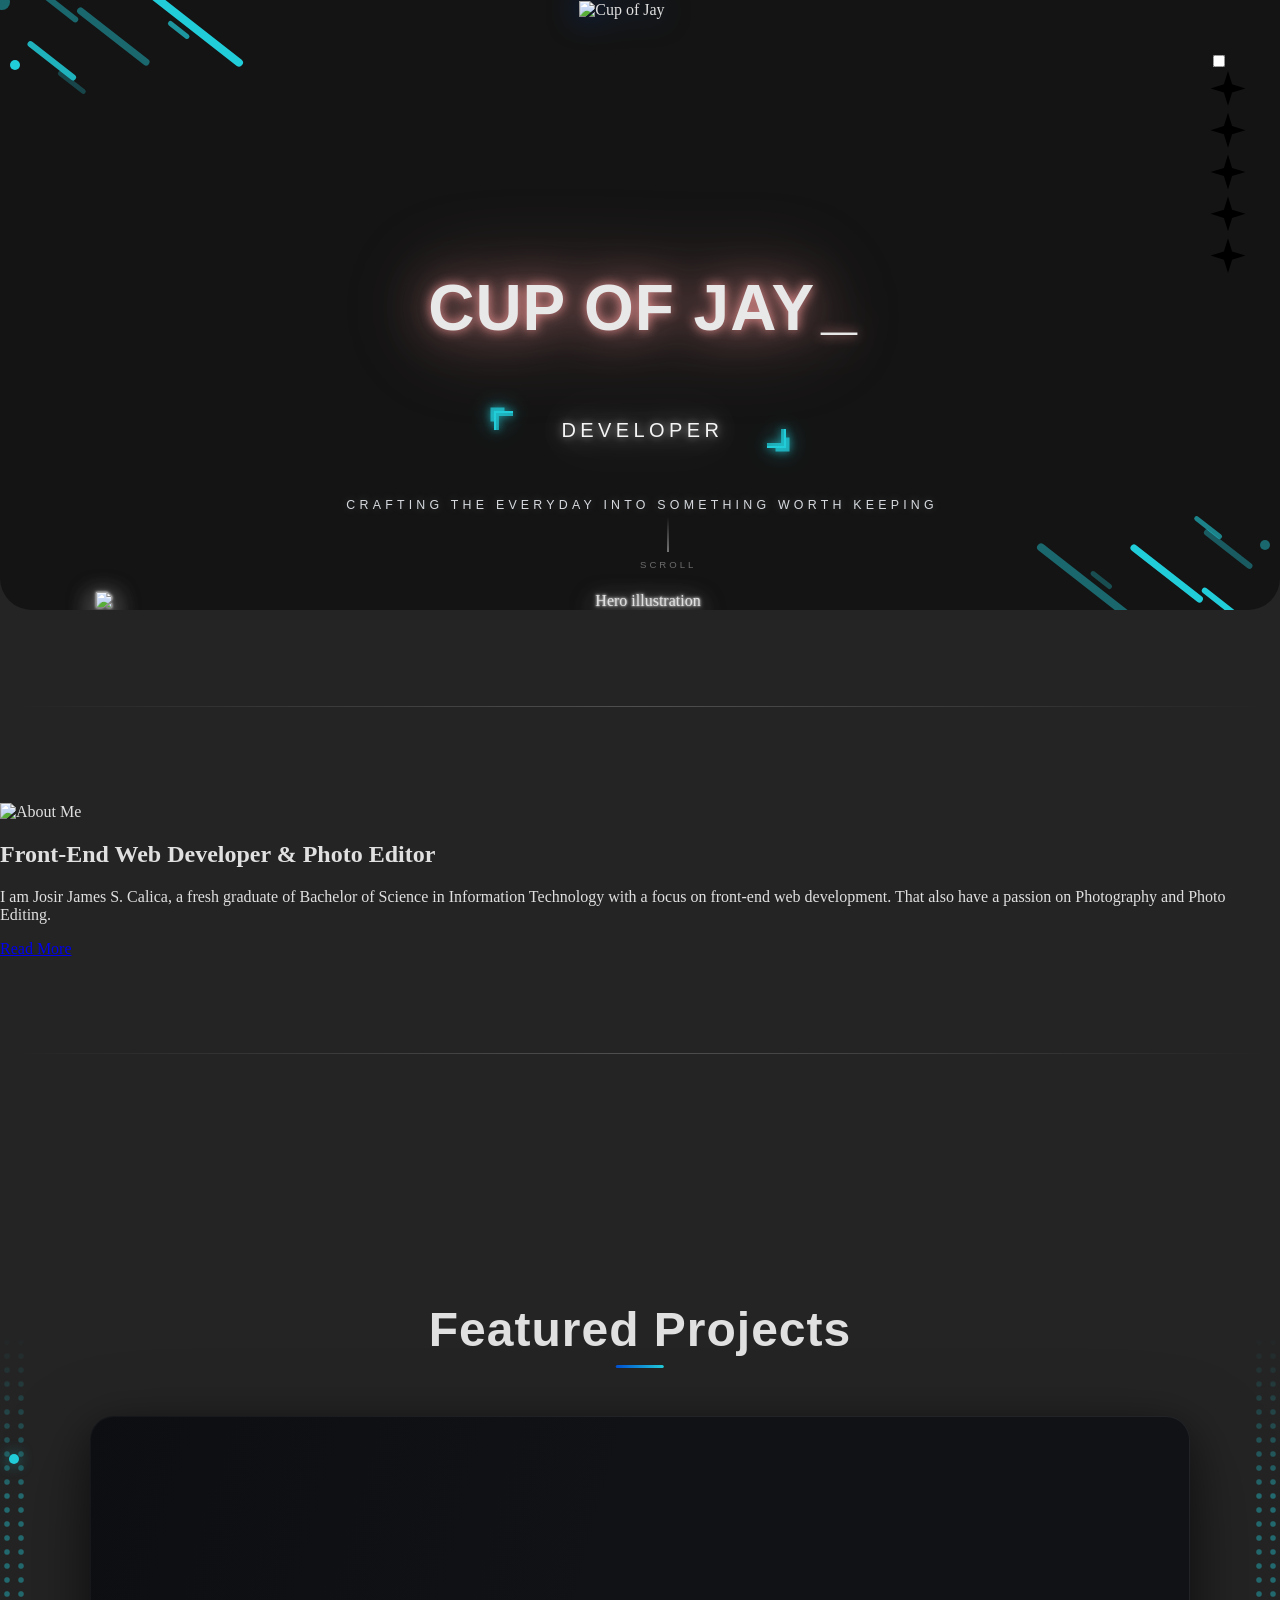
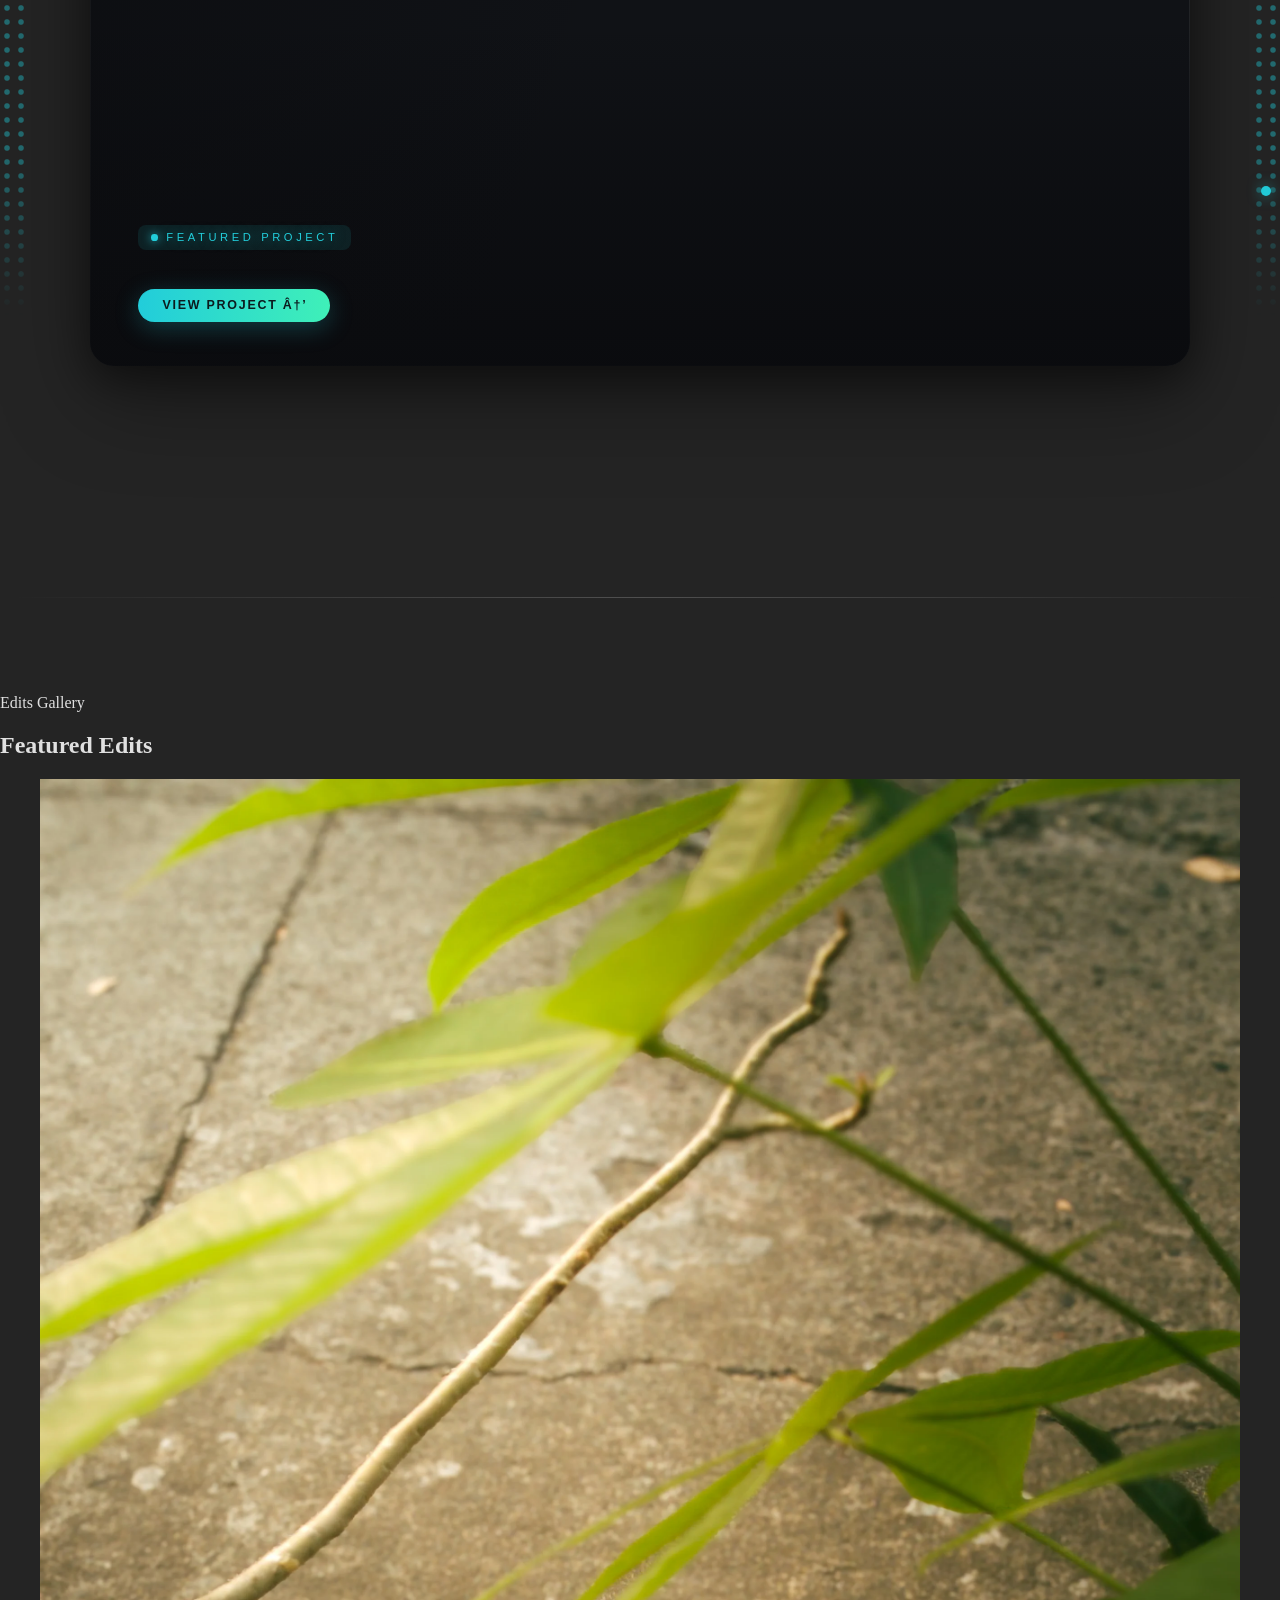
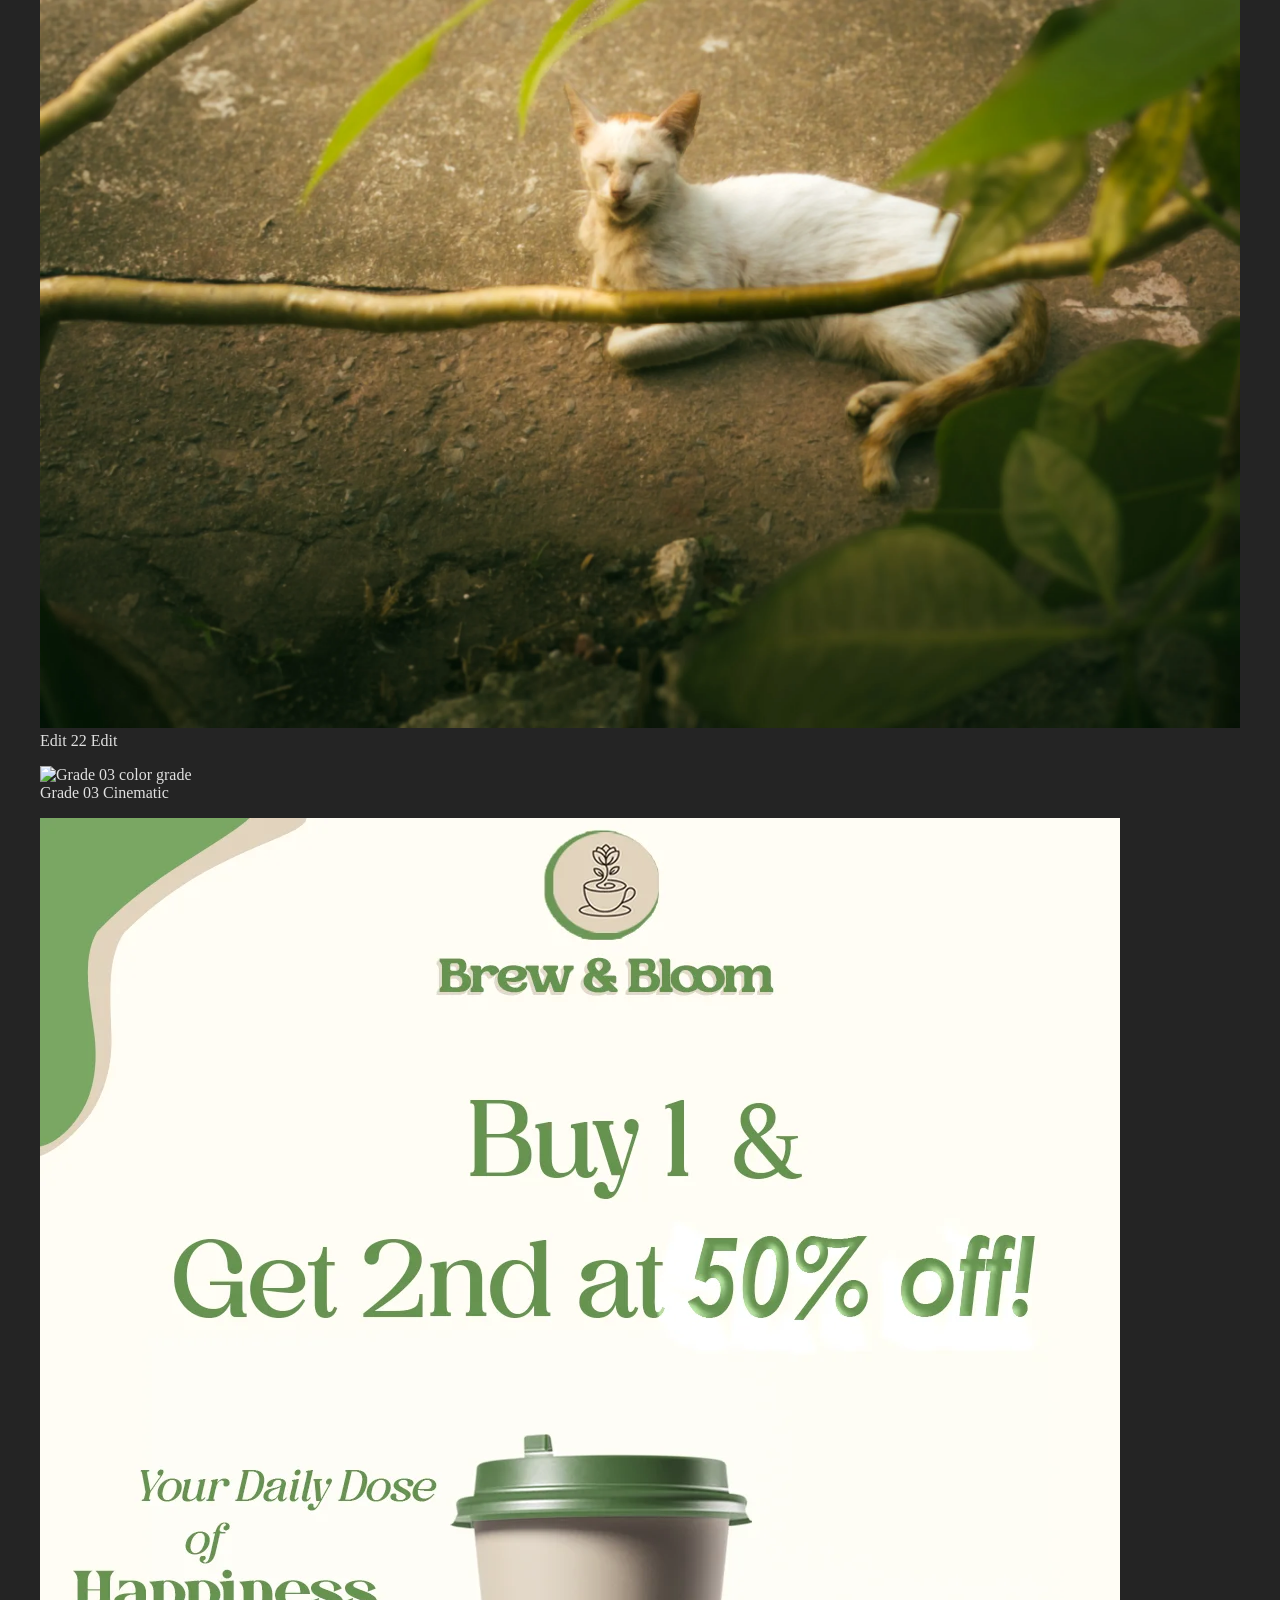
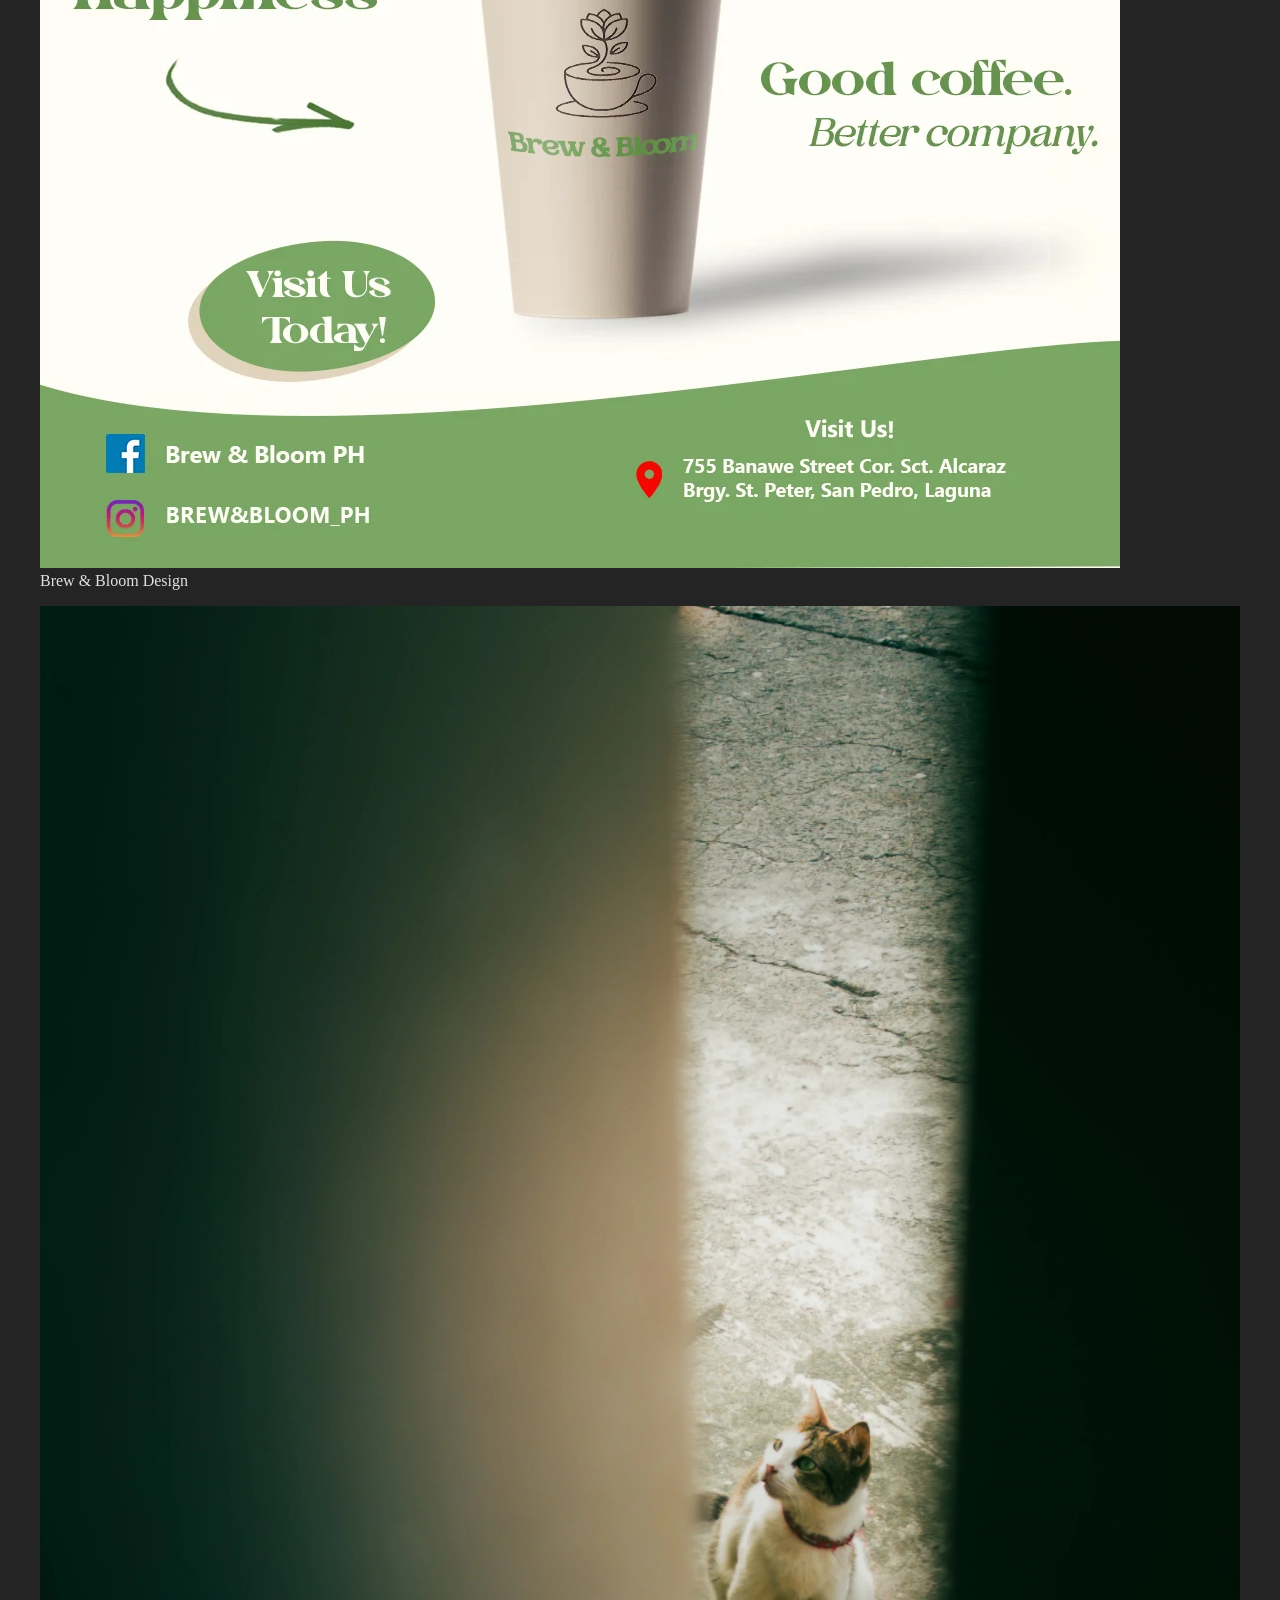
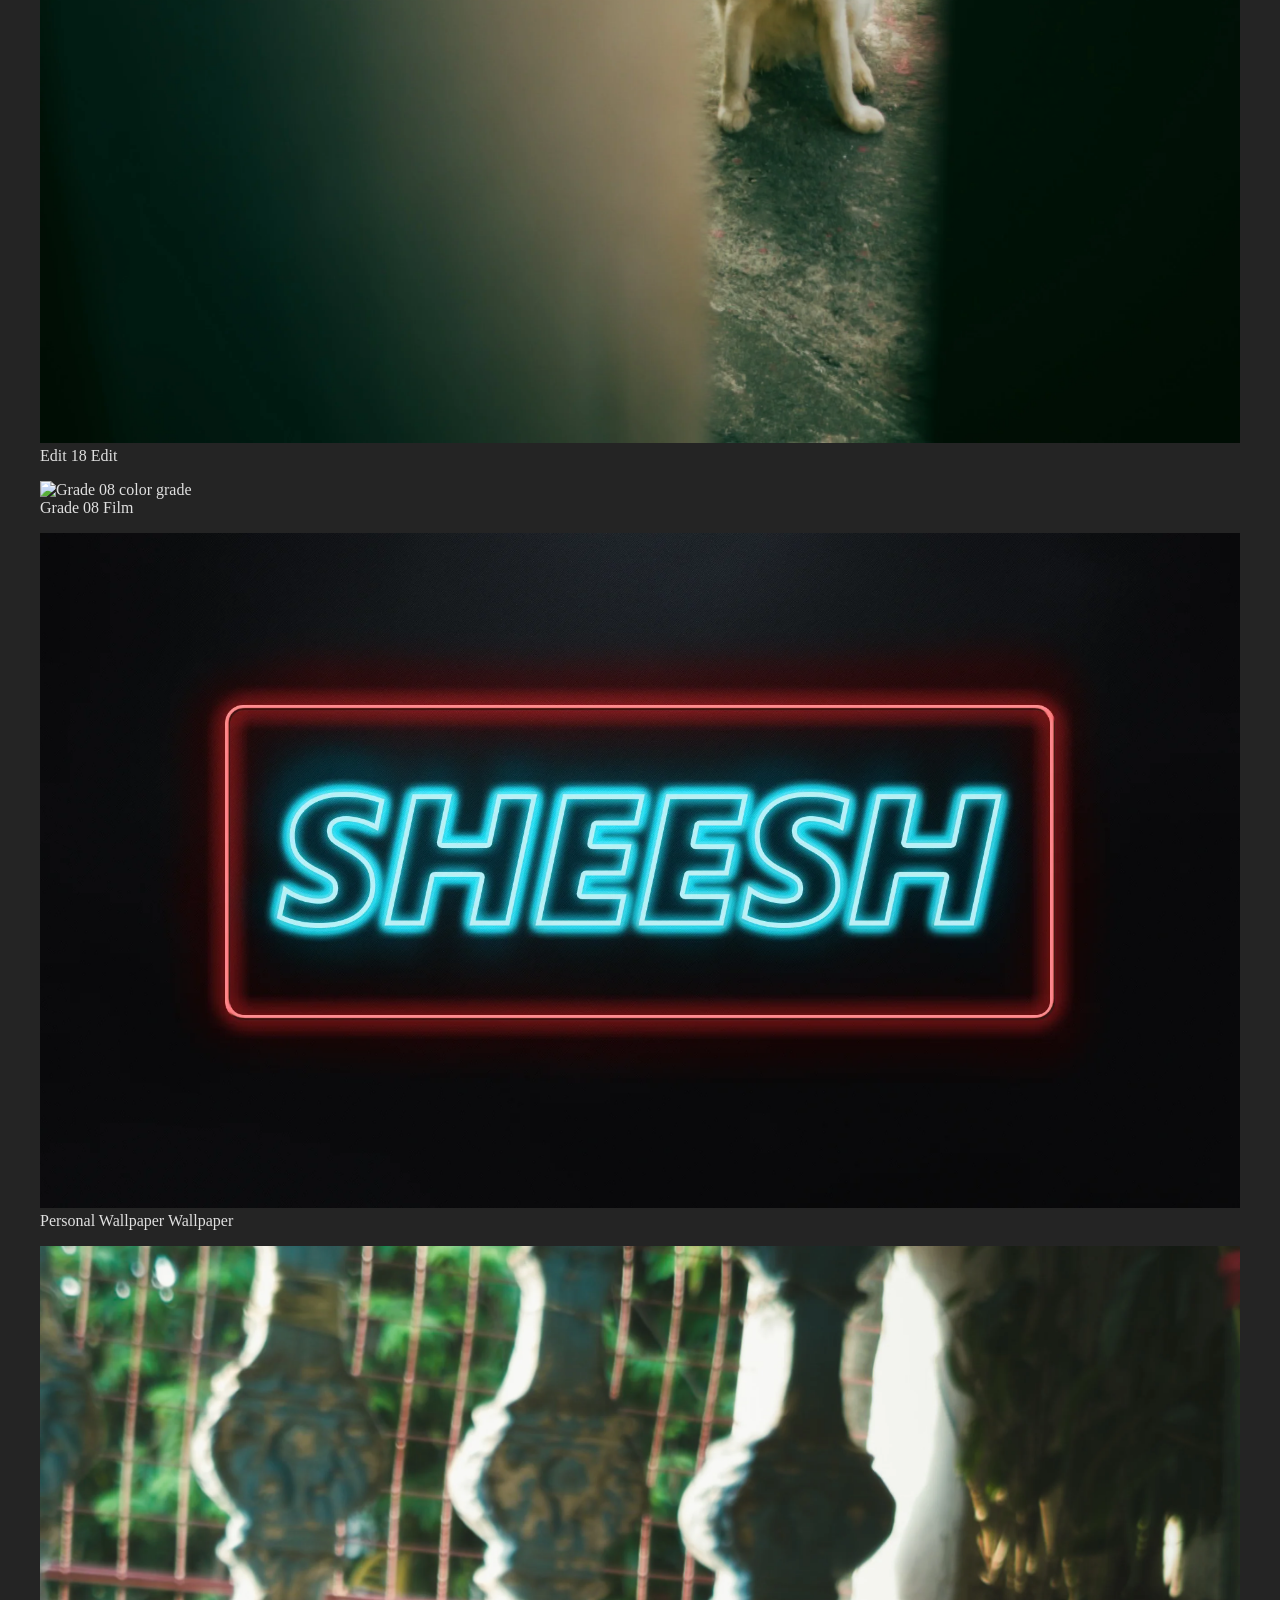
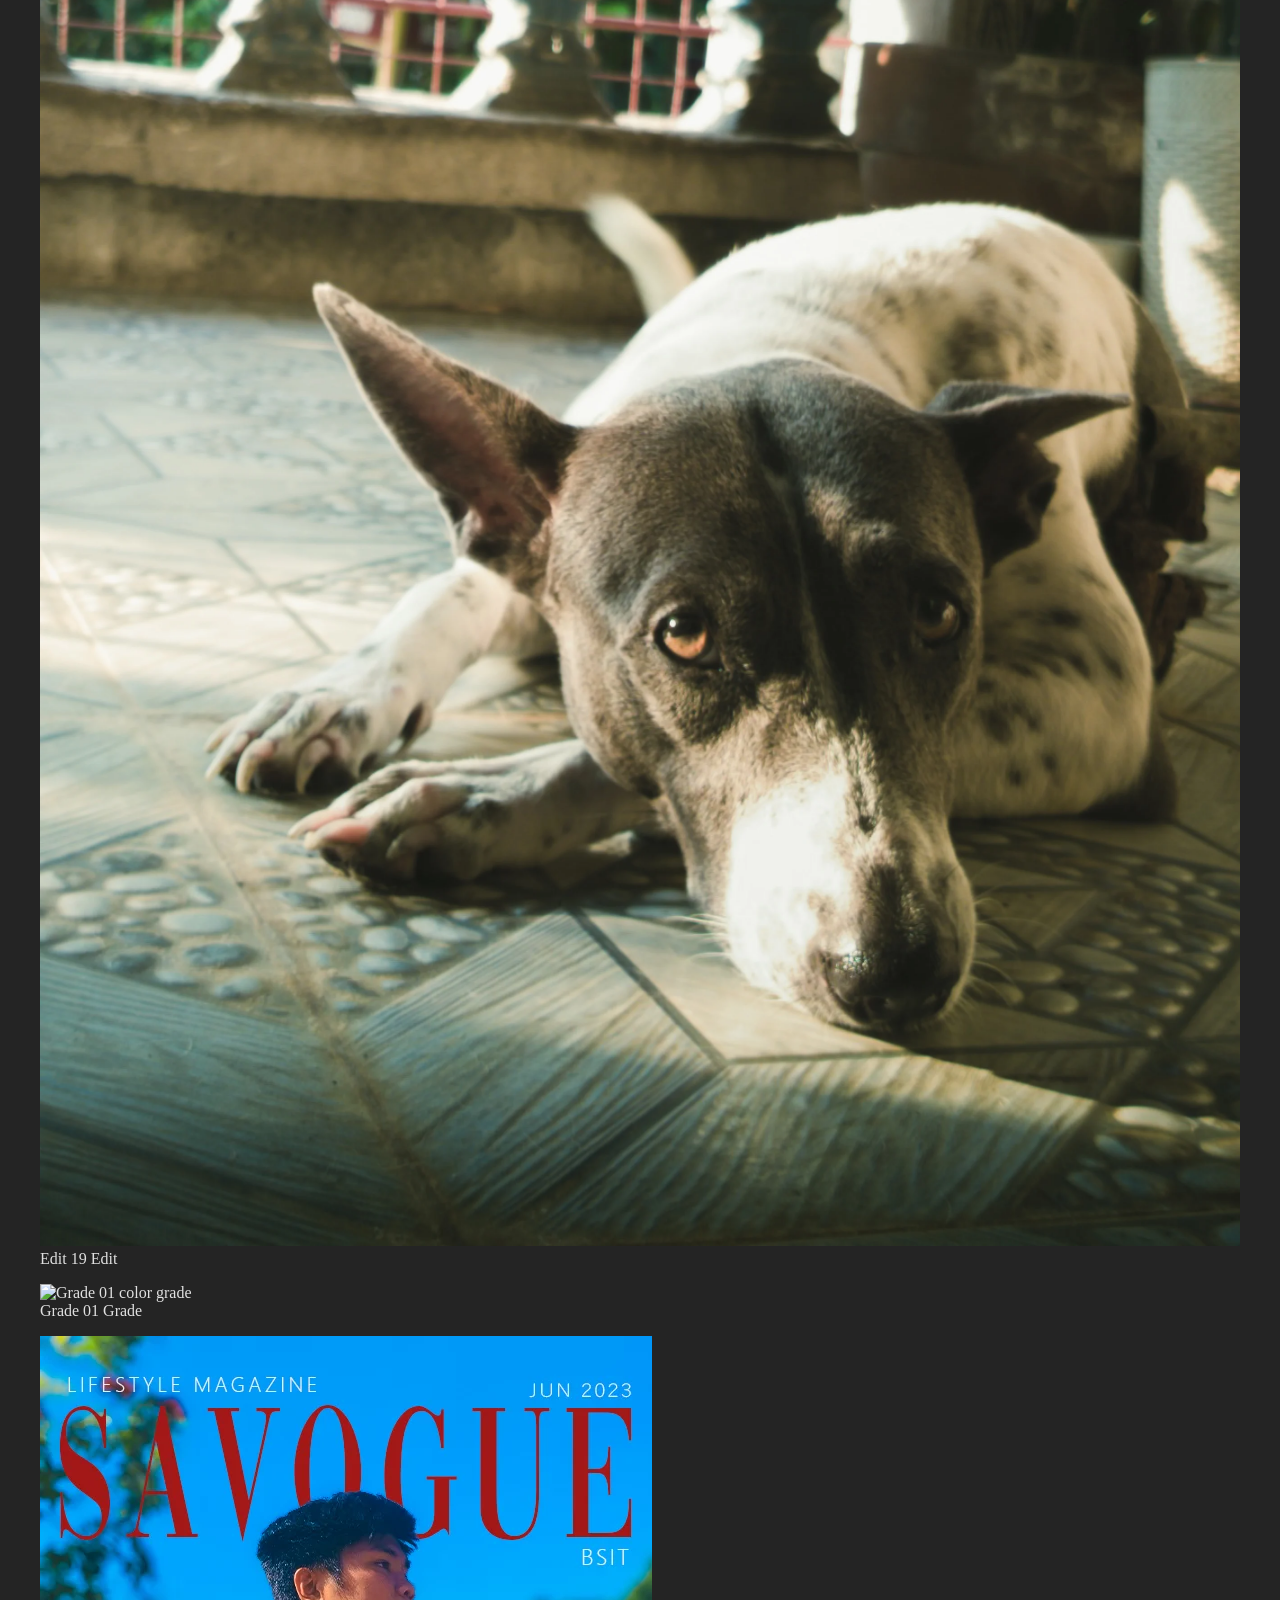
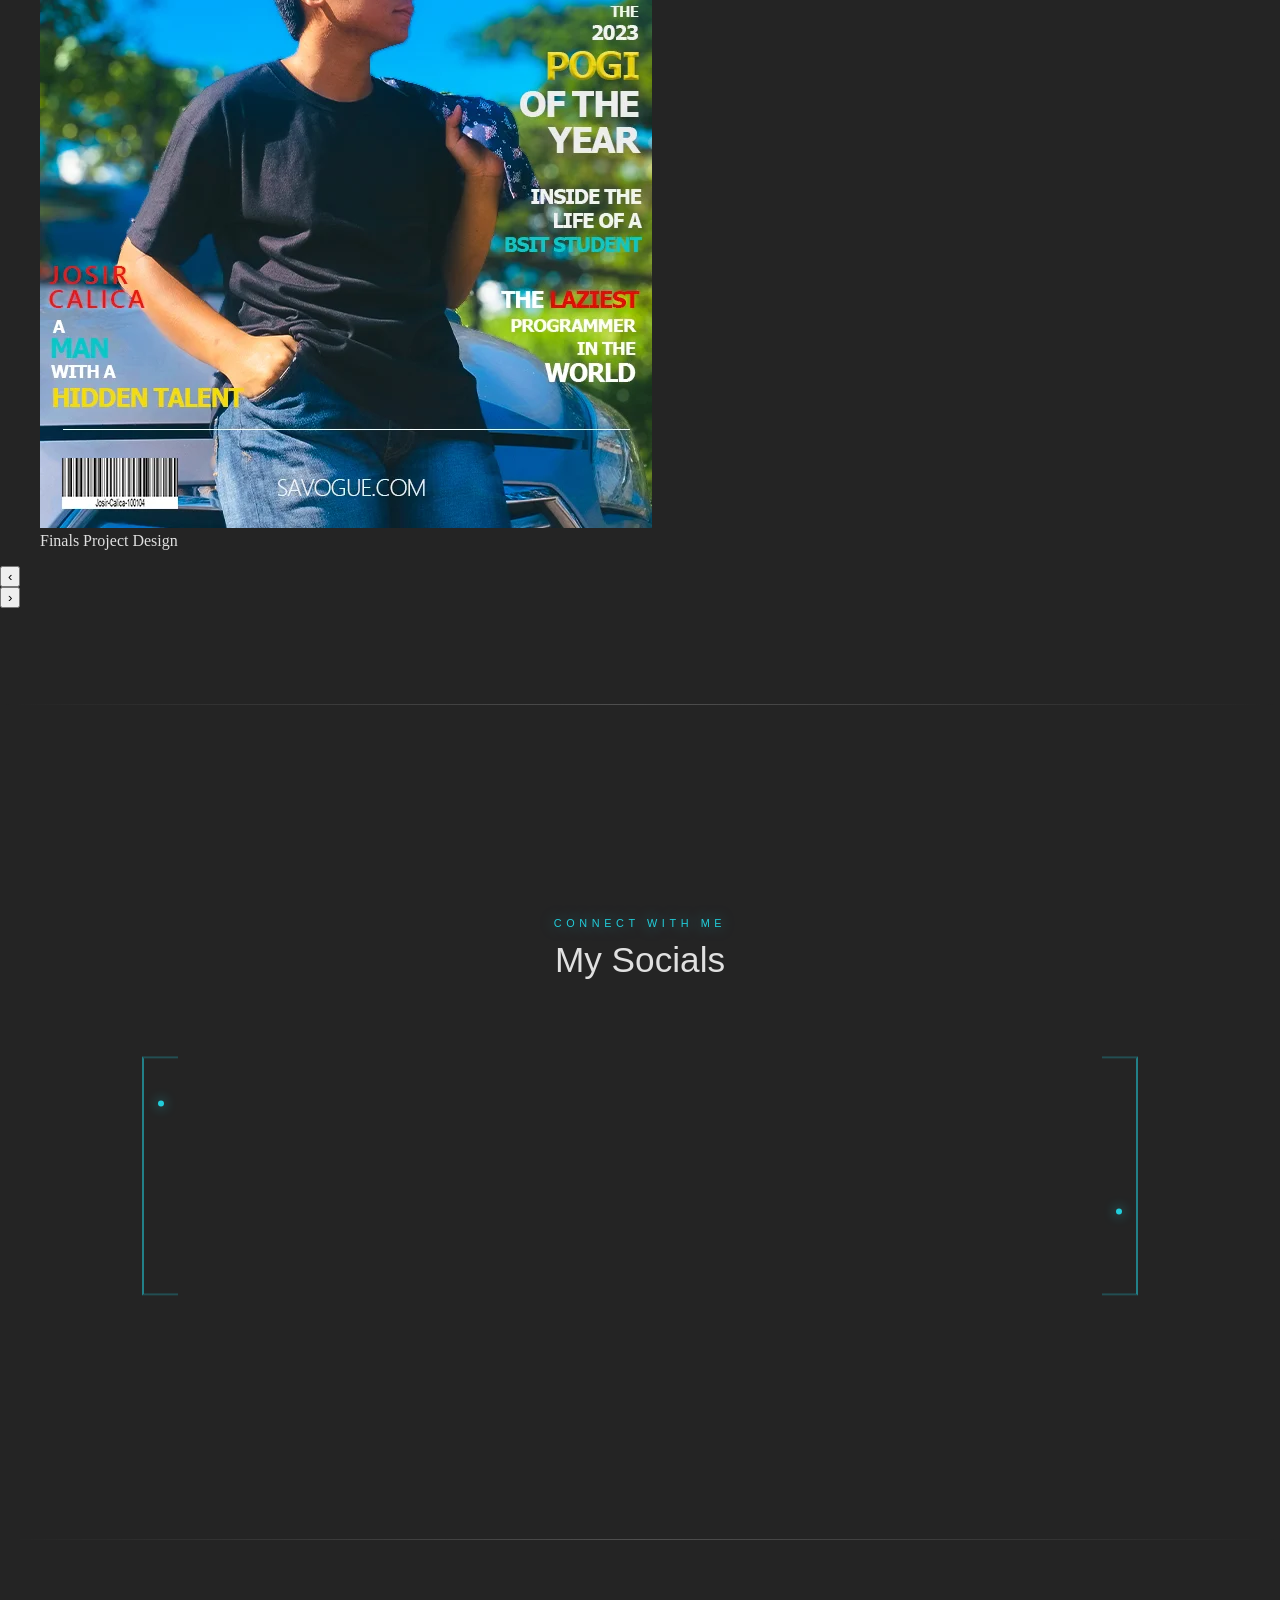
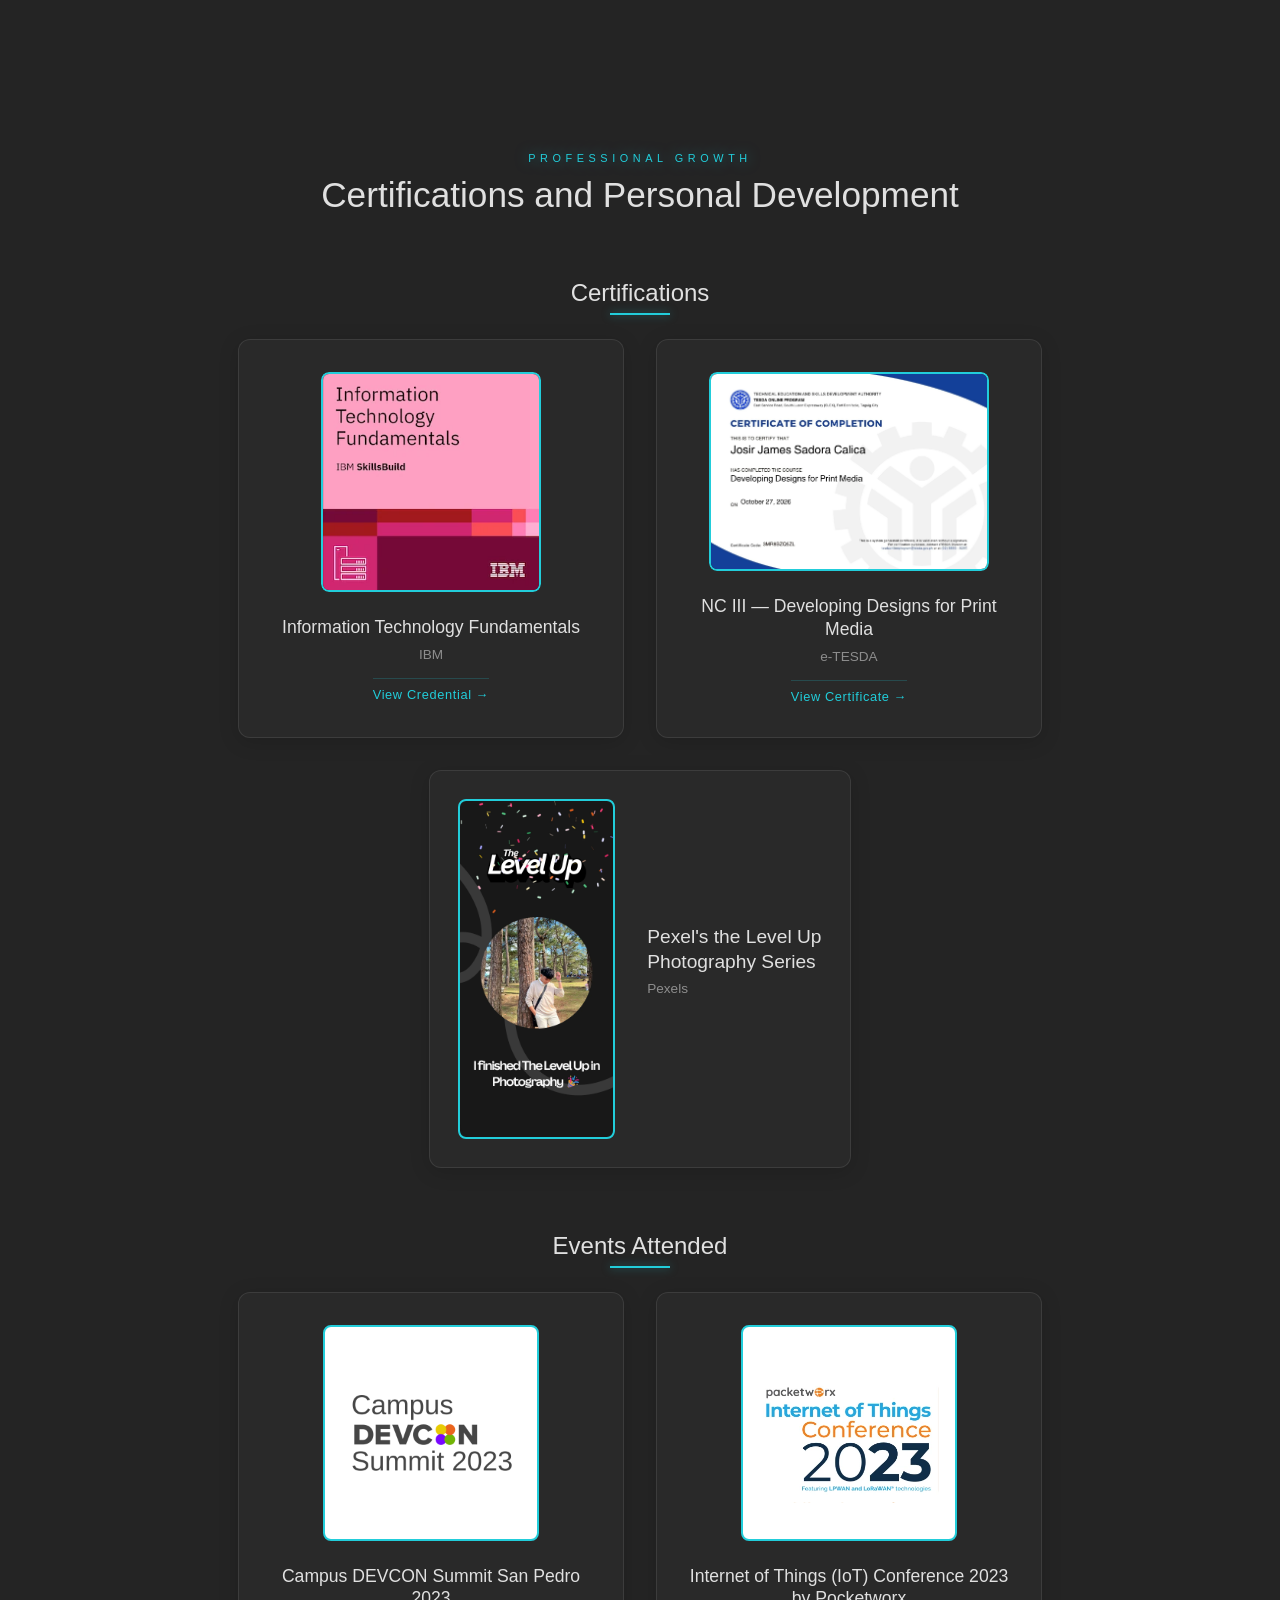
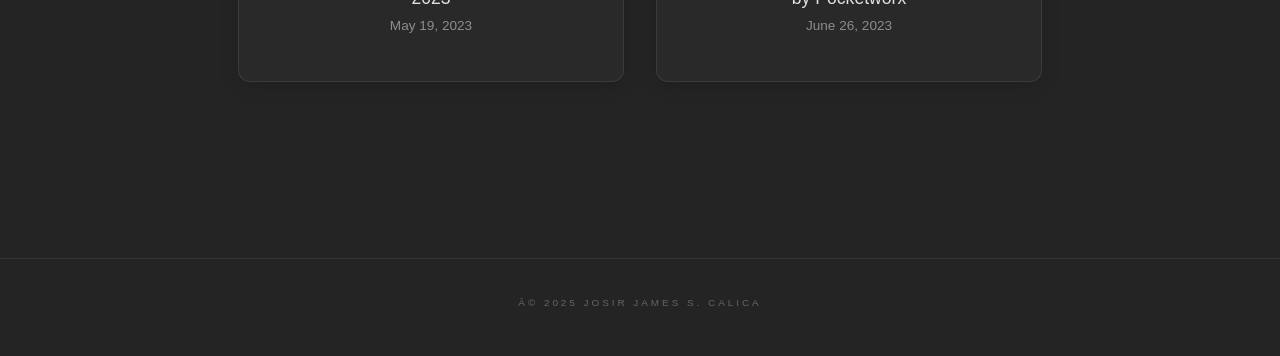
==== commit c18c581e: "Add webp cert images and update index.html" ====
--- a/index.html
+++ b/index.html
@@ -428,7 +428,7 @@
             <div class="certifications__content">
                 <a href="https://www.credly.com/badges/b1ab65d5-b984-4219-866f-161d430f04bd/public_url" target="_blank" rel="noopener noreferrer" class="cert-card">
                     <div class="cert-card__image">
-                        <img src="./assets/certs/information-technology-fundamentals.png" alt="Information Technology Fundamentals Certificate" width="300" height="300">
+                        <img src="./assets/certs/information-technology-fundamentals.webp" alt="Information Technology Fundamentals Certificate" width="300" height="300">
                     </div>
                     <div class="cert-card__content">
                         <h3 class="cert-card__title">Information Technology Fundamentals</h3>
@@ -436,9 +436,9 @@
                         <span class="cert-card__link">View Credential →</span>
                     </div>
                 </a>
-                <a href="./view-cert.html?file=assets/certs/tesda-nc3-vgd.pdf&amp;img=assets/certs/tesda-nc3-vgd.jpg&amp;title=NC+III+%E2%80%94+Developing+Designs+for+Print+Media" class="cert-card cert-card--tesda">
+                <a href="./view-cert.html?file=assets/certs/tesda-nc3-vgd.pdf&amp;img=assets/certs/tesda-nc3-vgd.webp&amp;title=NC+III+%E2%80%94+Developing+Designs+for+Print+Media" class="cert-card cert-card--tesda">
                     <div class="cert-card__image">
-                        <img src="./assets/certs/tesda-nc3-vgd.jpg" alt="e-TESDA NC III VGD Certificate" width="300" height="300">
+                        <img src="./assets/certs/tesda-nc3-vgd.webp" alt="e-TESDA NC III VGD Certificate" width="300" height="300">
                     </div>
                     <div class="cert-card__content">
                         <h3 class="cert-card__title">NC III — Developing Designs for Print Media</h3>
@@ -448,7 +448,7 @@
                 </a>
                 <div class="cert-card cert-card--event cert-card--wide">
                     <div class="cert-card__image">
-                        <img src="./assets/certs/pexels-the-level-up-photography-series-certificate.png" alt="Pexels The Level Up Photography Series Certificate" width="800" height="1760" loading="lazy" decoding="async">
+                        <img src="./assets/certs/pexels-the-level-up-photography-series-certificate.webp" alt="Pexels The Level Up Photography Series Certificate" width="800" height="1760" loading="lazy" decoding="async">
                     </div>
                     <div class="cert-card__content">
                         <h3 class="cert-card__title">Pexel's the Level Up<br>Photography Series</h3>
@@ -464,7 +464,7 @@
             <div class="certifications__content">
                 <div class="cert-card cert-card--event">
                     <div class="cert-card__image">
-                        <img src="./assets/certs/campus_devcon_2023.png" alt="Campus DEVCON Summit San Pedro 2023" width="300" height="300">
+                        <img src="./assets/certs/campus_devcon_2023.webp" alt="Campus DEVCON Summit San Pedro 2023" width="300" height="300">
                     </div>
                     <div class="cert-card__content">
                         <h3 class="cert-card__title">Campus DEVCON Summit San Pedro 2023</h3>
@@ -473,7 +473,7 @@
                 </div>
                 <div class="cert-card cert-card--event">
                     <div class="cert-card__image">
-                        <img src="./assets/certs/internet_of_things_2023.png" alt="Internet of Things (IoT) Conference 2023" width="300" height="300">
+                        <img src="./assets/certs/internet_of_things_2023.webp" alt="Internet of Things (IoT) Conference 2023" width="300" height="300">
                     </div>
                     <div class="cert-card__content">
                         <h3 class="cert-card__title">Internet of Things (IoT) Conference 2023 by Pocketworx</h3>
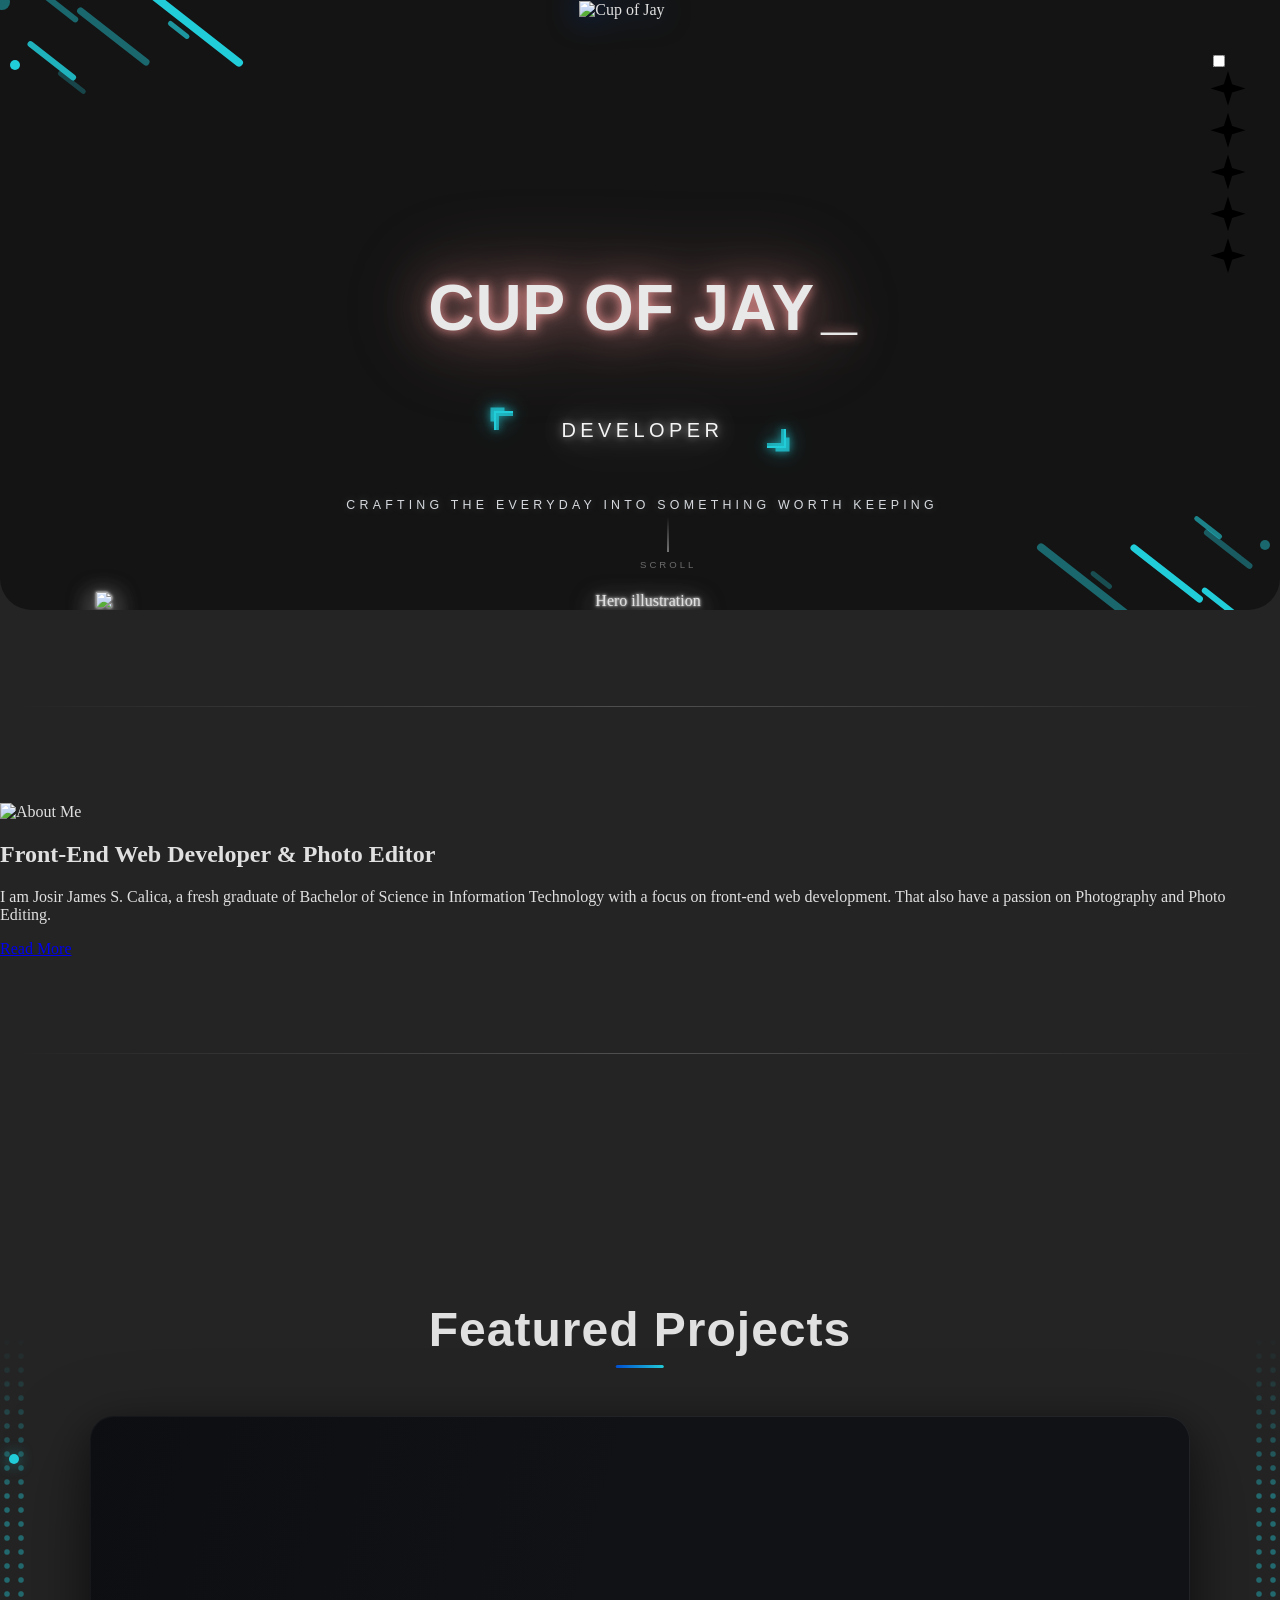
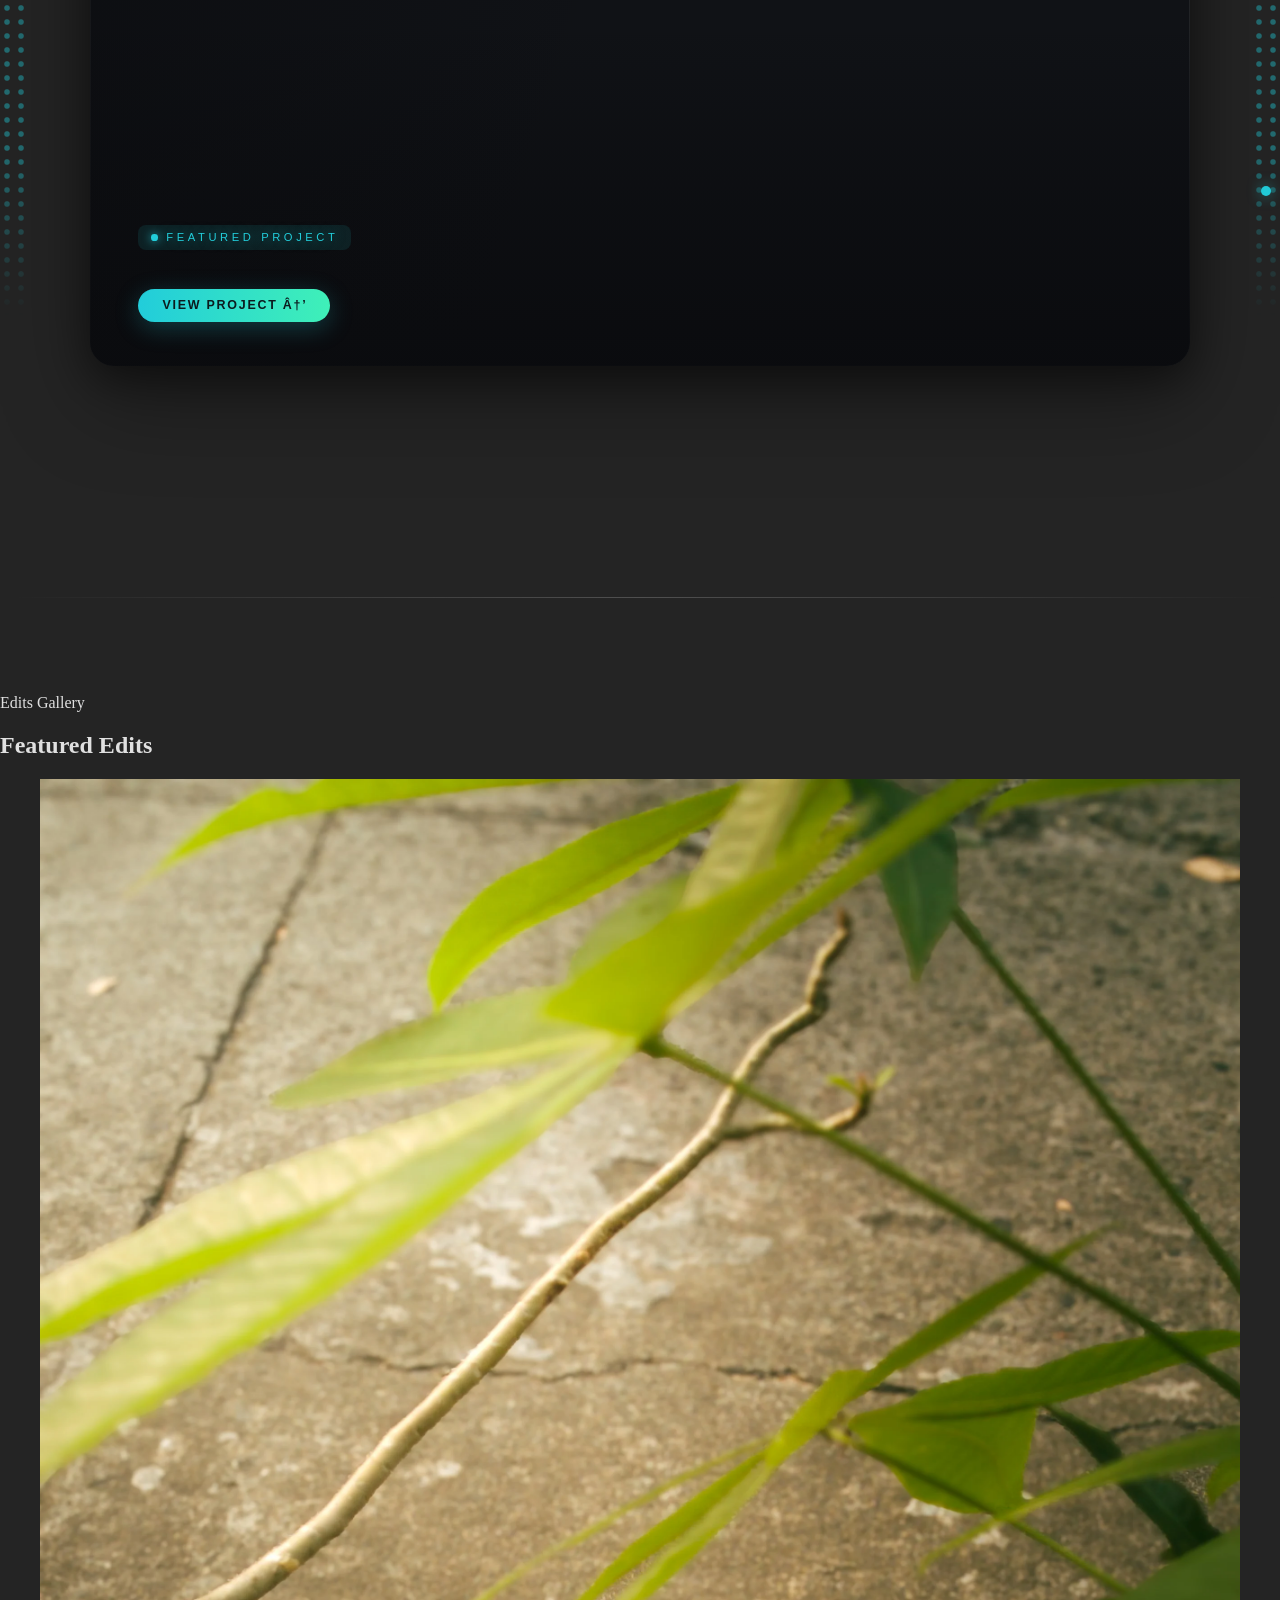
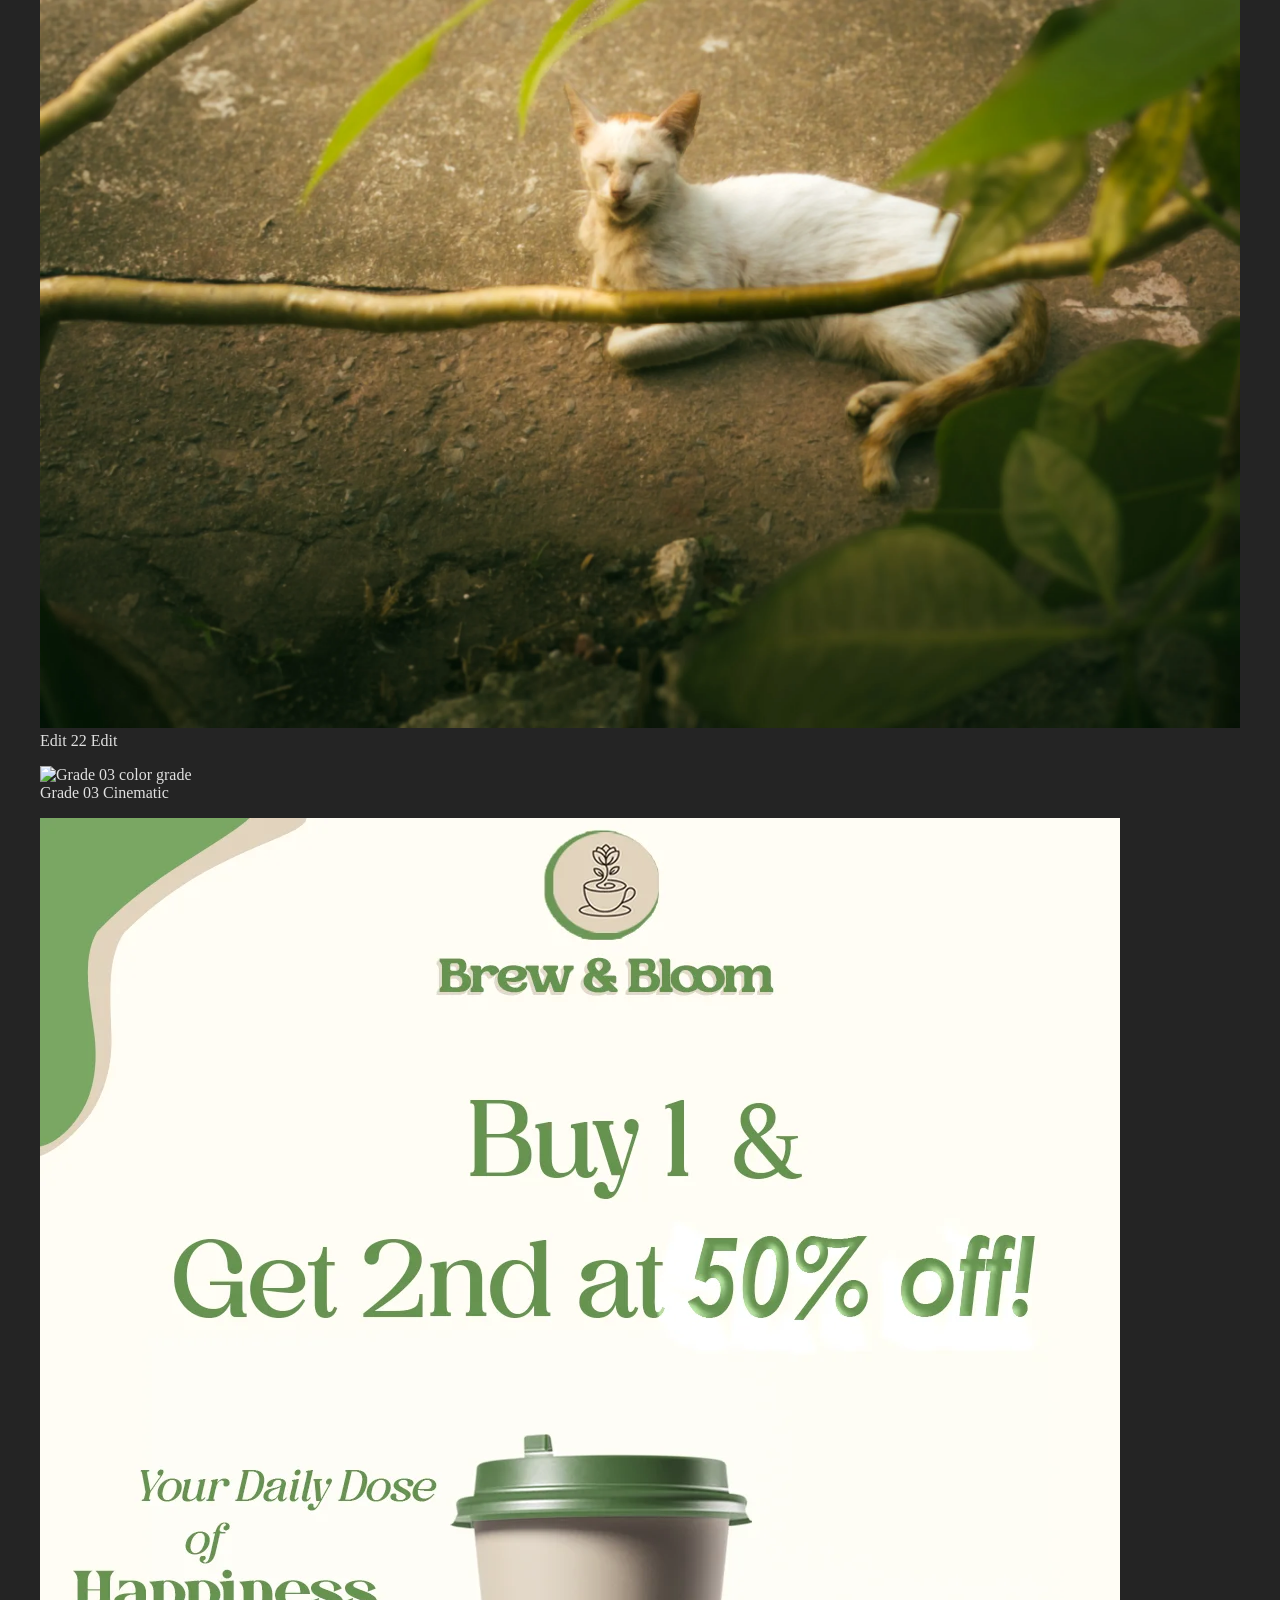
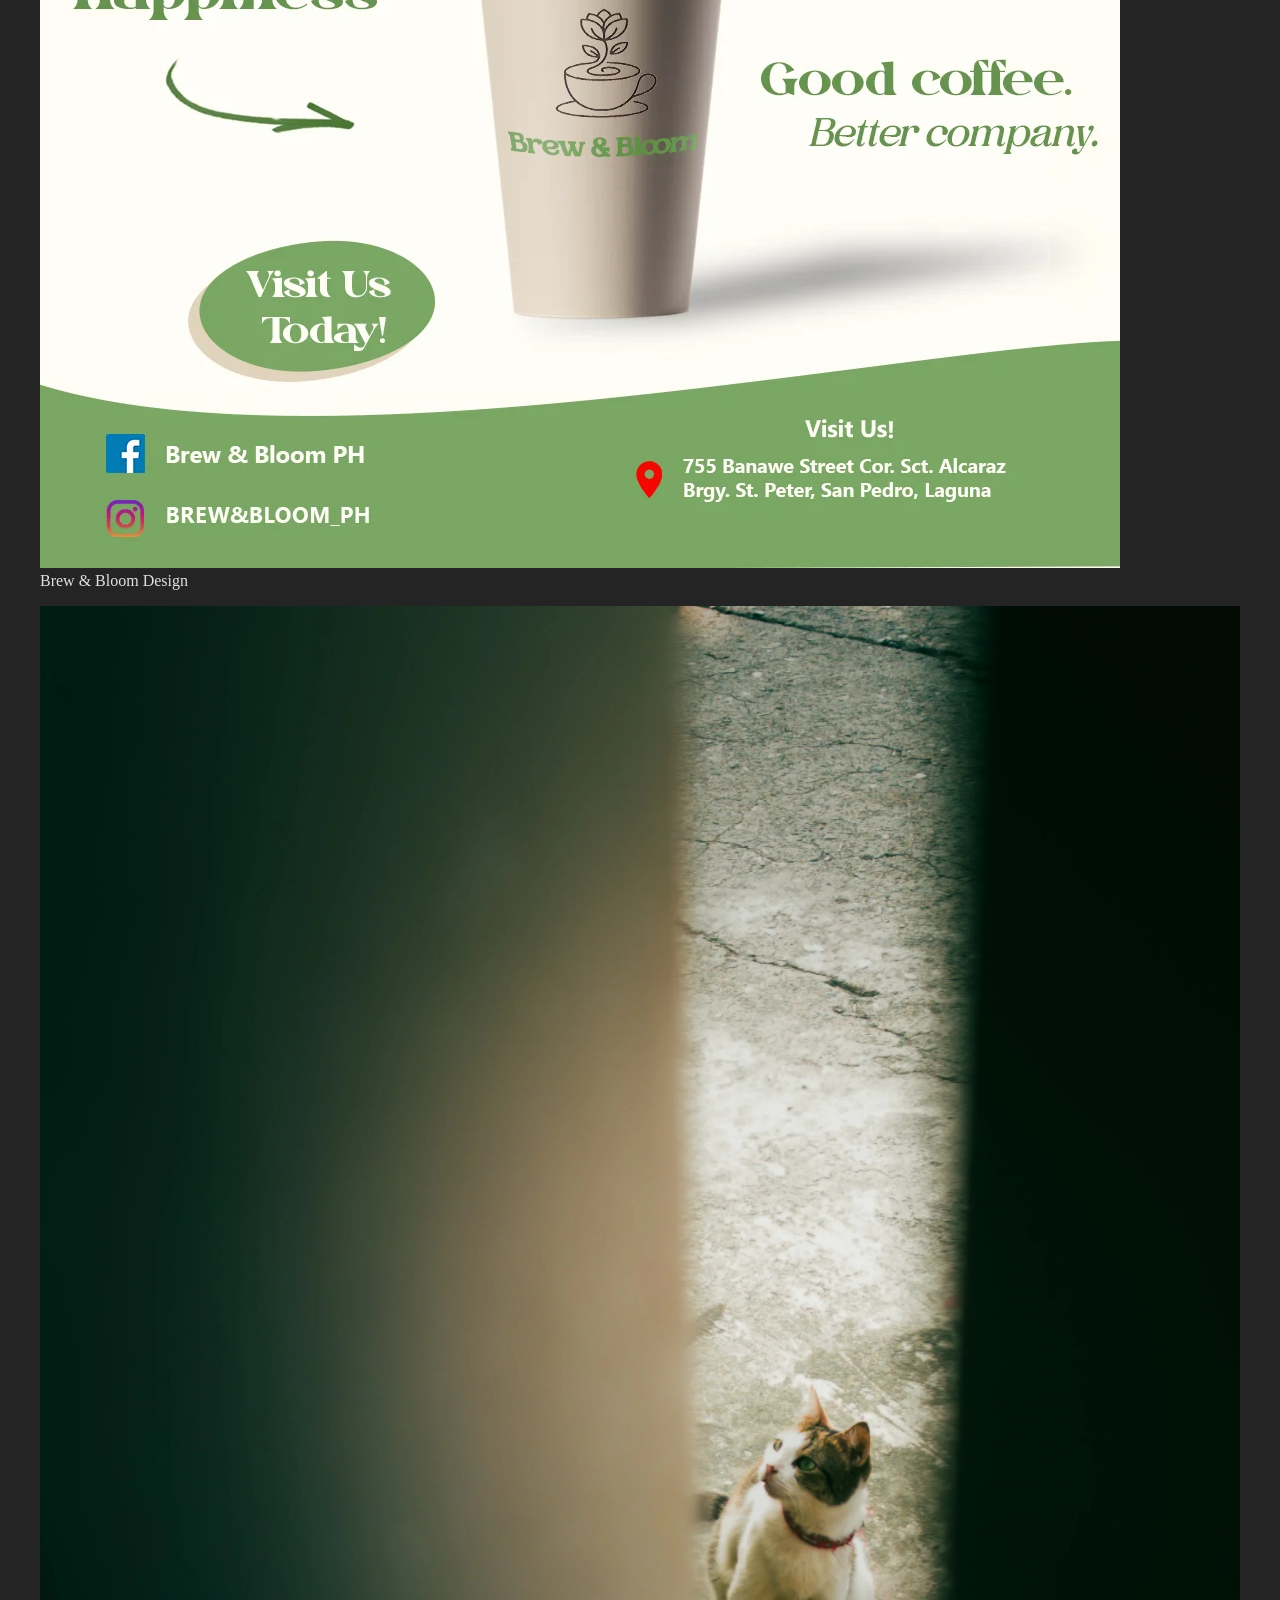
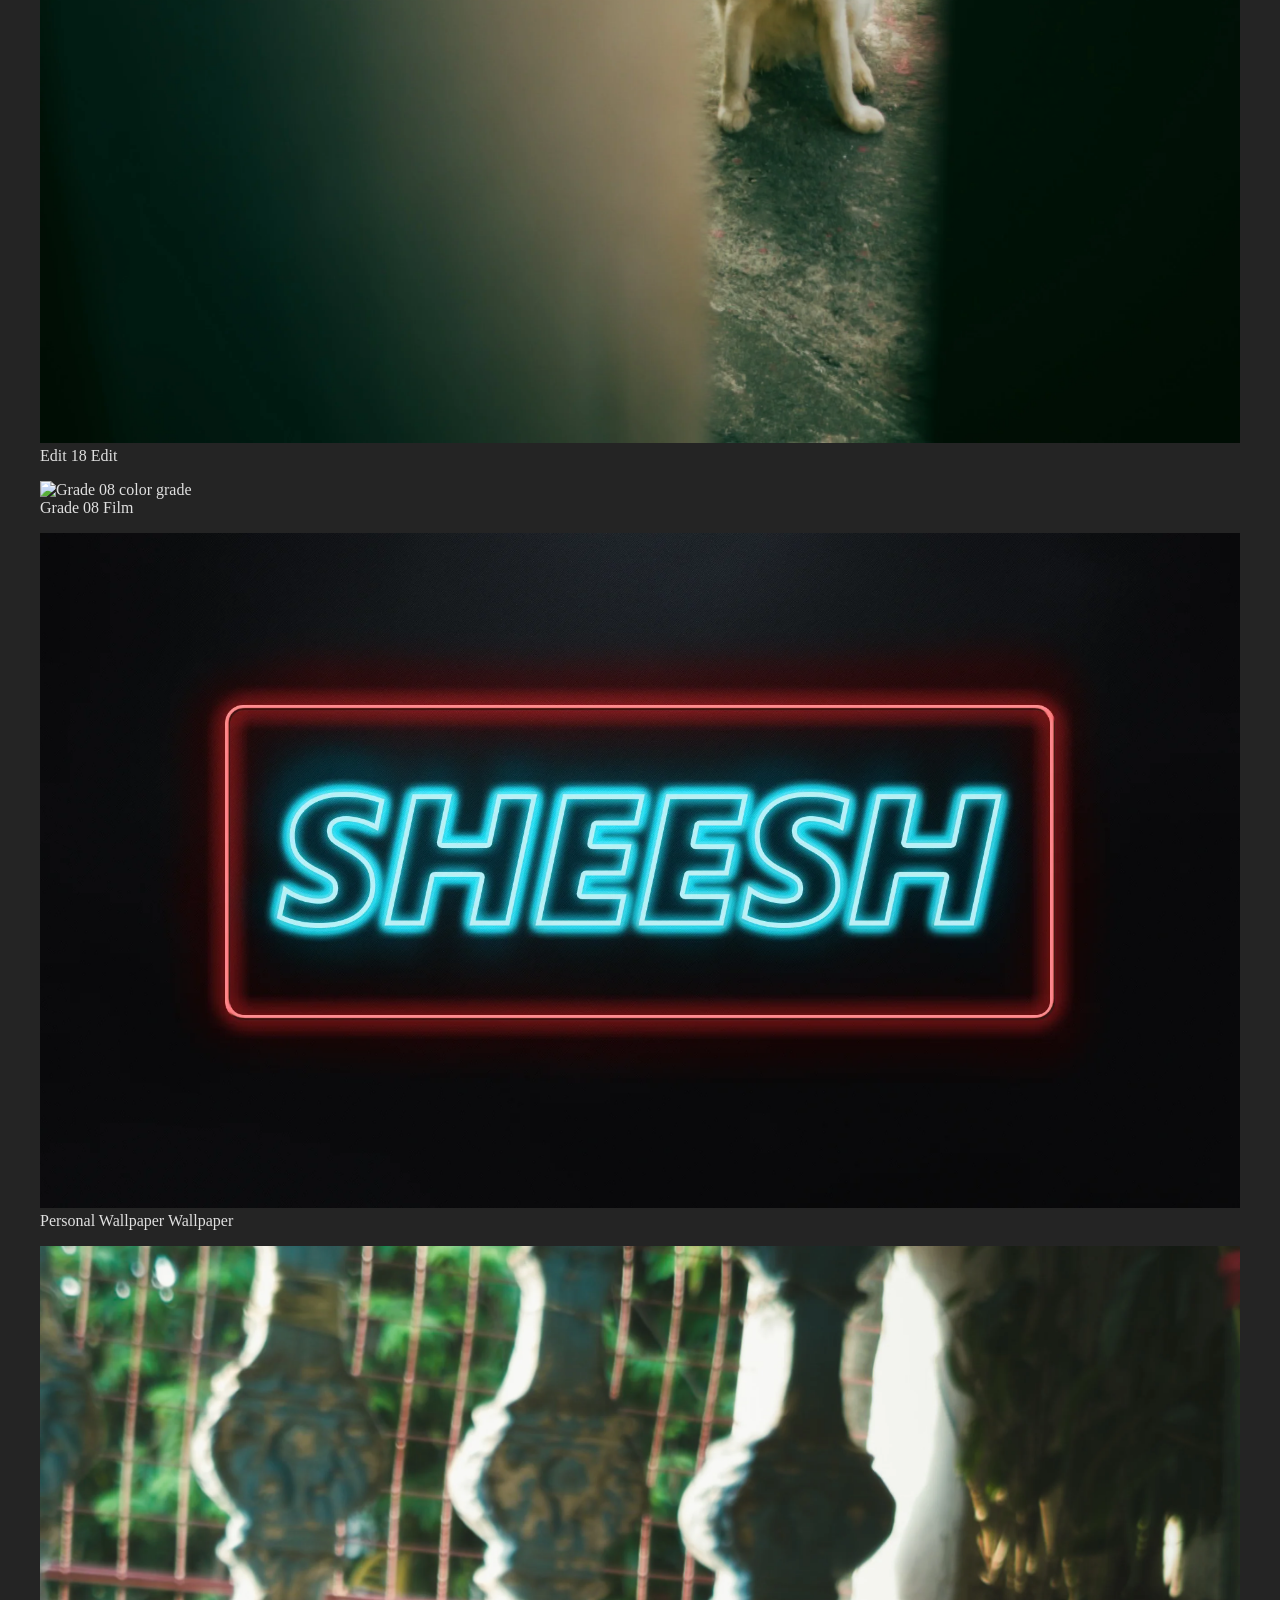
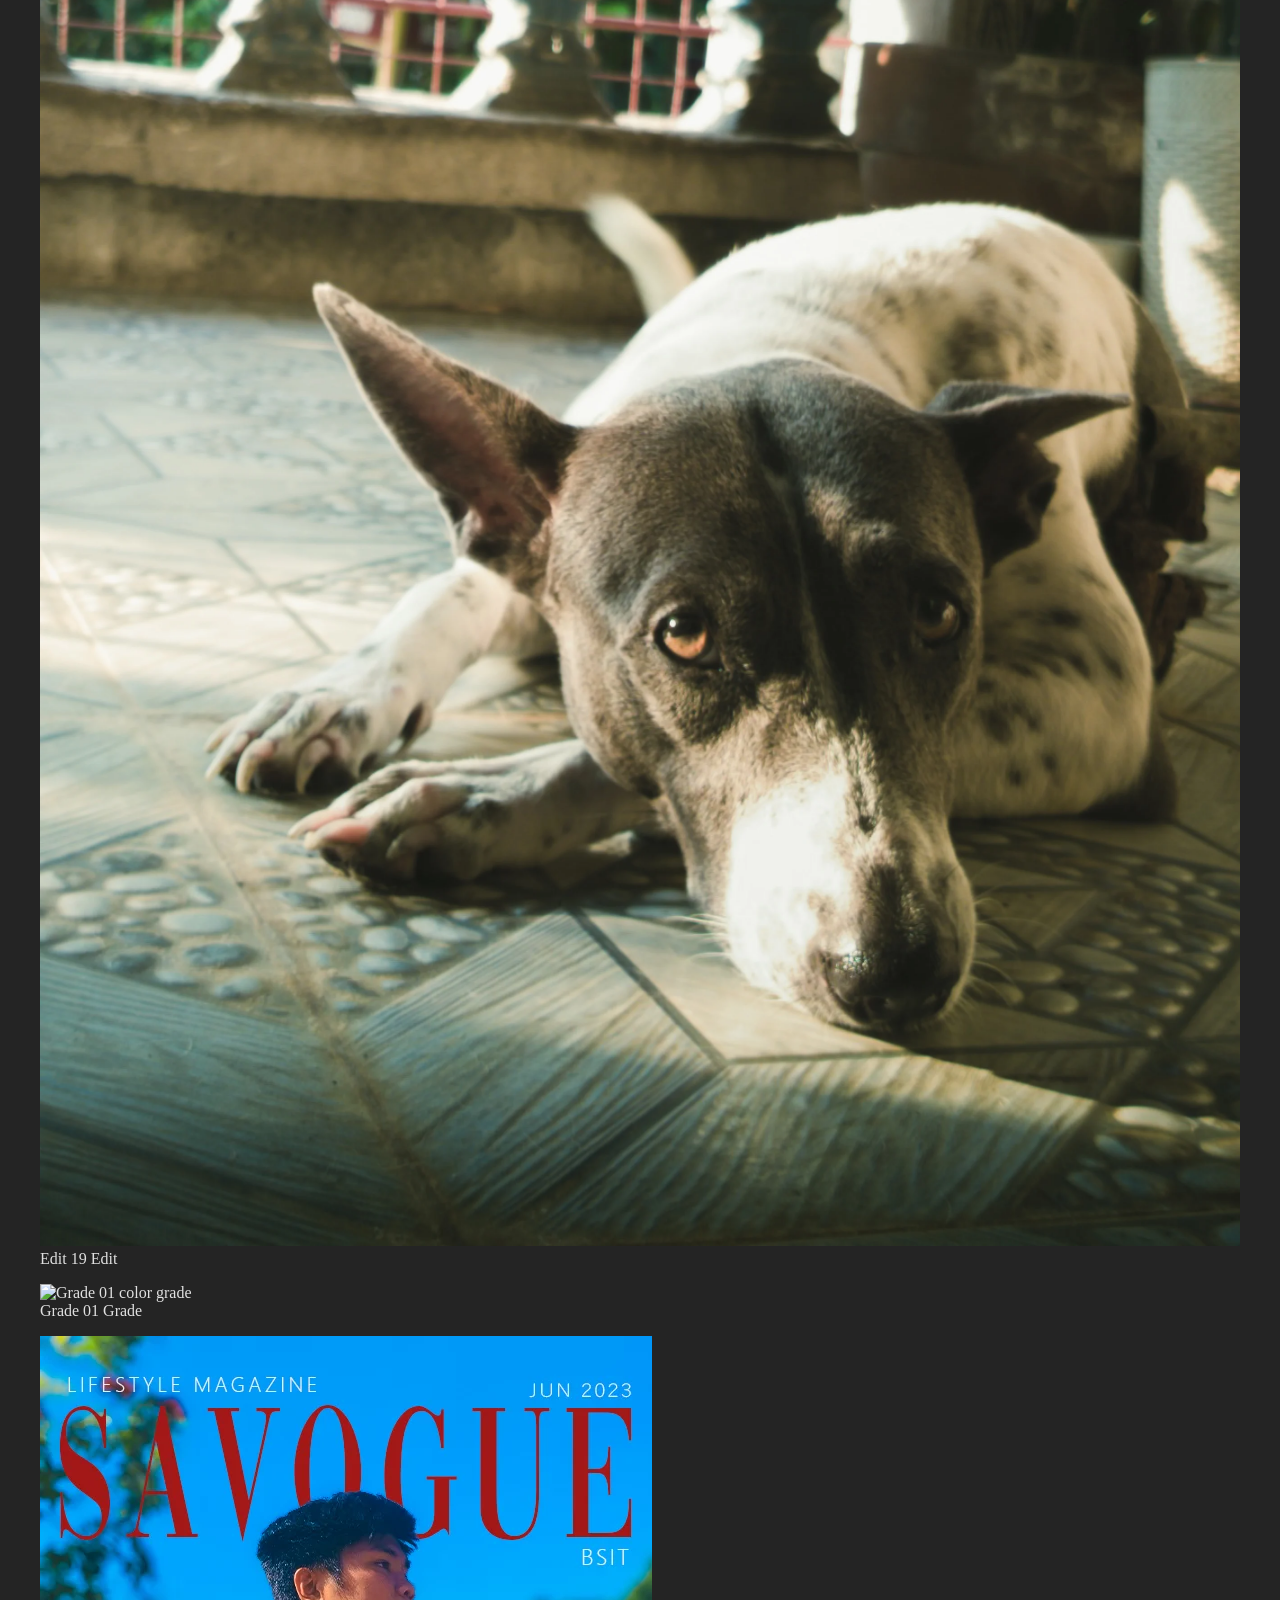
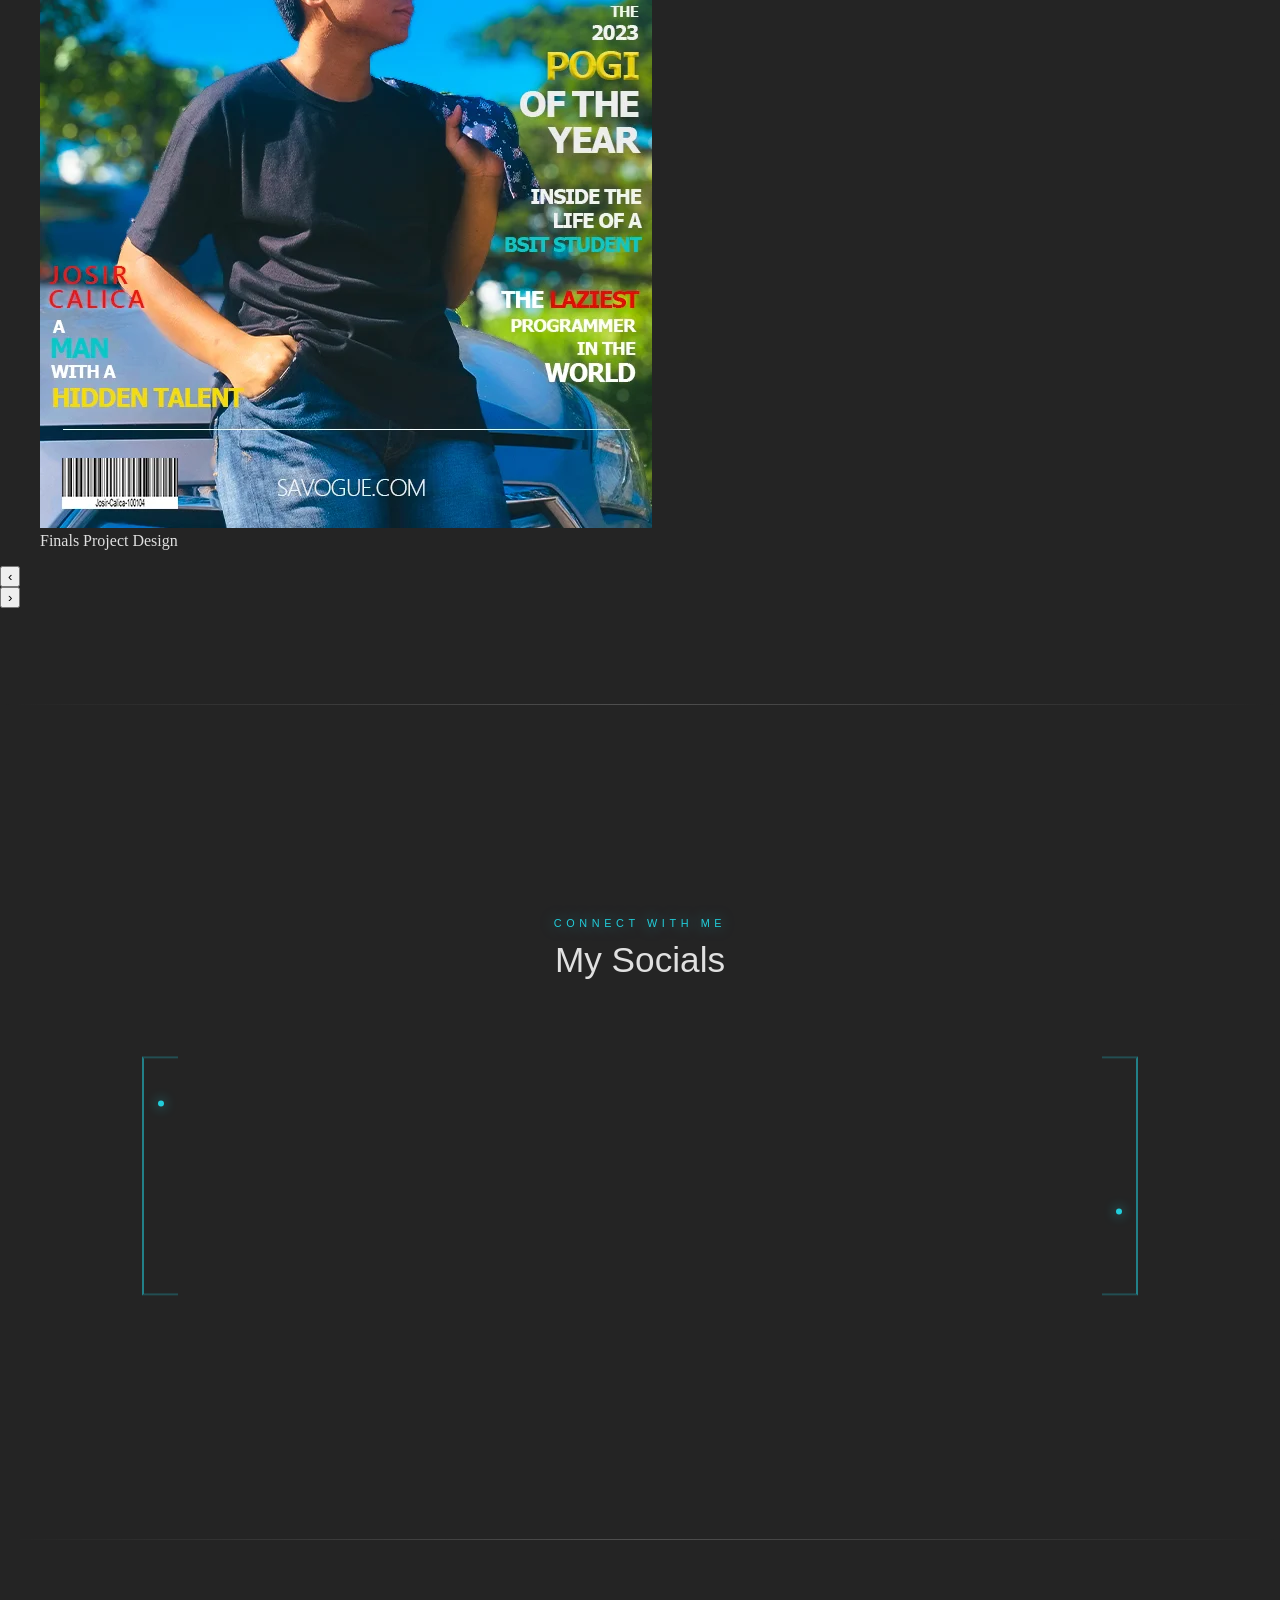
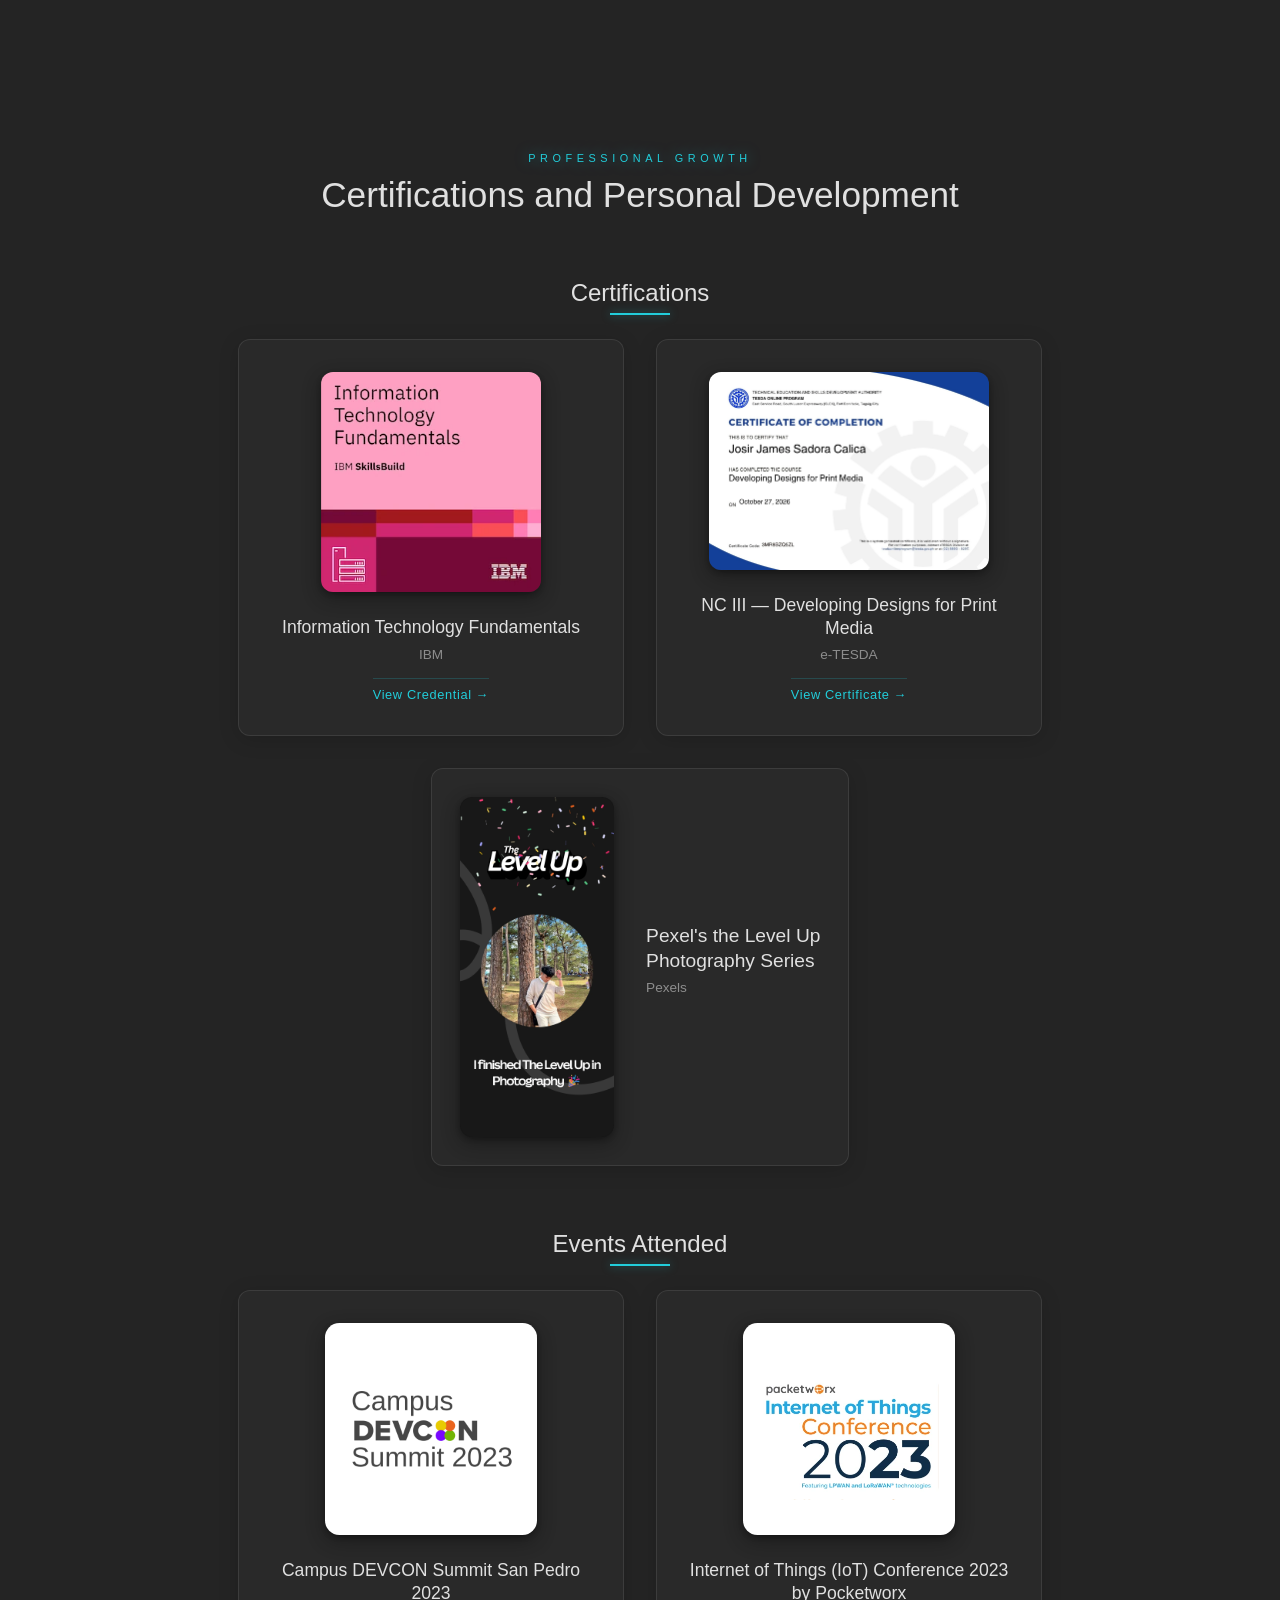
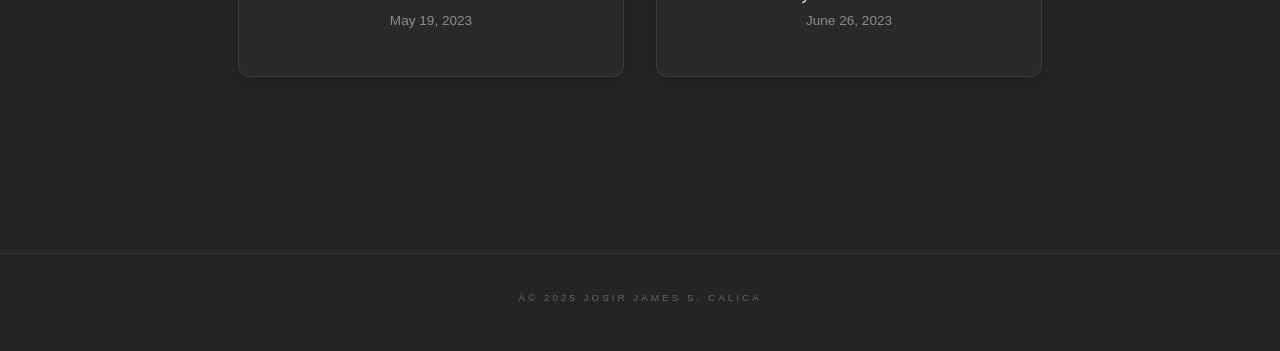
==== commit 385f6749: "Update certifications styles and index layout" ====
--- a/index.html
+++ b/index.html
@@ -8,7 +8,7 @@
     <link rel="stylesheet" href="css/about.css?v=25">
     <link rel="stylesheet" href="css/edits.css?v=19">
     <link rel="stylesheet" href="css/socials.css?v=7">
-    <link rel="stylesheet" href="css/certifications.css?v=12">
+    <link rel="stylesheet" href="css/certifications.css?v=14">
     <link rel="stylesheet" href="css/footer.css">
     <link rel="stylesheet" href="theme-toggle.css">
     <title>Josir James S. Calica | Front-end Developer & Photo Editor</title>
--- a/css/certifications.css
+++ b/css/certifications.css
@@ -121,8 +121,9 @@
     width: 180px;
     height: 180px;
     margin-bottom: 1.5rem;
-    border-radius: 0.5rem;
-    overflow: hidden;
+    border-radius: 0.75rem;
+    /* visible so the image's drop shadow isn't clipped */
+    overflow: visible;
     transition: transform 0.35s cubic-bezier(0.32, 0.72, 0, 1);
     display: flex;
     align-items: center;
@@ -143,8 +144,9 @@
     object-fit: contain;
     display: block;
     box-sizing: border-box;
-    border: 2px solid rgba(34, 205, 218, 1);
-    border-radius: 0.5rem;
+    border: 0;
+    border-radius: 0.75rem;
+    box-shadow: 0 6px 18px rgba(0, 0, 0, 0.35), 0 2px 5px rgba(0, 0, 0, 0.25);
 }
 
 /* Slightly larger image area for the framed certificate/badge previews */
@@ -164,29 +166,32 @@
 }
 
 body.light-mode .cert-card__image img {
-    border-color: rgba(0, 79, 210, 1);
+    box-shadow: 0 6px 18px rgba(0, 0, 0, 0.16), 0 2px 5px rgba(0, 0, 0, 0.1);
 }
 
 /* Event images - rounded corners and background */
 .cert-card--event .cert-card__image {
     background: #ffffff;
-    border: 2px solid rgba(34, 205, 218, 1);
+    border: 0;
+    border-radius: 0.9rem;
     padding: 1rem;
+    box-shadow: 0 6px 18px rgba(0, 0, 0, 0.35), 0 2px 5px rgba(0, 0, 0, 0.25);
 }
 
 .cert-card--event:not(.cert-card--wide) .cert-card__image img {
-    border-radius: 0.5rem;
+    border-radius: 0.55rem;
     width: auto;
     height: auto;
     max-width: 100%;
     max-height: 100%;
-    /* the mat itself is already framed */
-    border: 0;
+    /* the mat itself is already elevated — no second shadow inside it */
+    border: 0;
+    box-shadow: none;
 }
 
 body.light-mode .cert-card--event .cert-card__image {
     background: #ffffff;
-    border-color: rgba(0, 79, 210, 1);
+    box-shadow: 0 6px 18px rgba(0, 0, 0, 0.16), 0 2px 5px rgba(0, 0, 0, 0.1);
 }
 
 /* ═══ Landscape certificate — two columns ═══
@@ -214,8 +219,9 @@
     padding: 0;
     background: none;
     border: 0;
-    border-radius: 0.4rem;
-    overflow: hidden;
+    border-radius: 0.75rem;
+    /* the print carries its own shadow */
+    box-shadow: none;
 }
 
 .cert-card--wide .cert-card__image img {
@@ -227,14 +233,15 @@
     max-height: 340px;
     object-fit: contain;
     /* the share graphic has transparent rounded corners — fill them with its
-       own backdrop so the frame shows no light gaps inside the border */
+       own backdrop so the rounded edges never reveal the card behind */
     background: #191919;
-    border: 2px solid rgba(34, 205, 218, 1);
-    border-radius: 0.5rem;
+    border: 0;
+    border-radius: 0.75rem;
+    box-shadow: 0 6px 18px rgba(0, 0, 0, 0.35), 0 2px 5px rgba(0, 0, 0, 0.25);
 }
 
 body.light-mode .cert-card--wide .cert-card__image img {
-    border-color: rgba(0, 79, 210, 1);
+    box-shadow: 0 6px 18px rgba(0, 0, 0, 0.16), 0 2px 5px rgba(0, 0, 0, 0.1);
 }
 
 .cert-card--wide .cert-card__content {
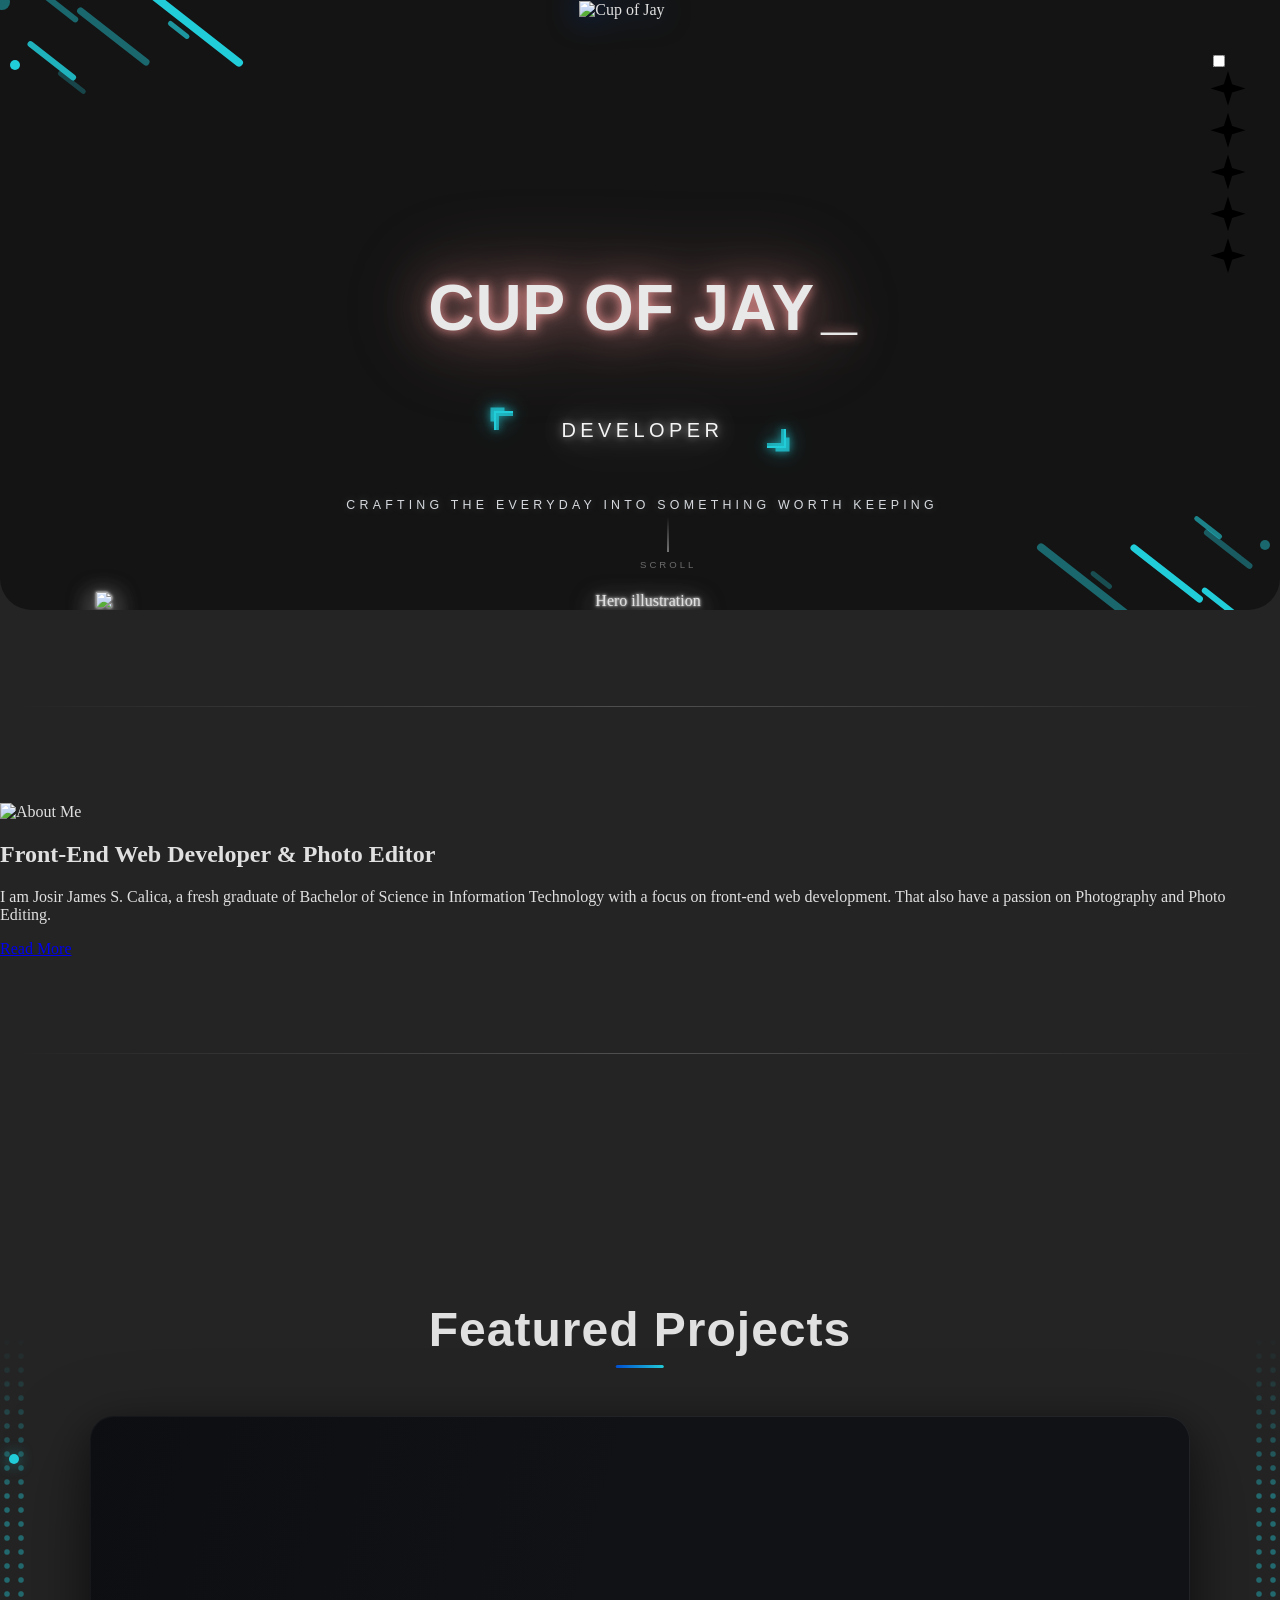
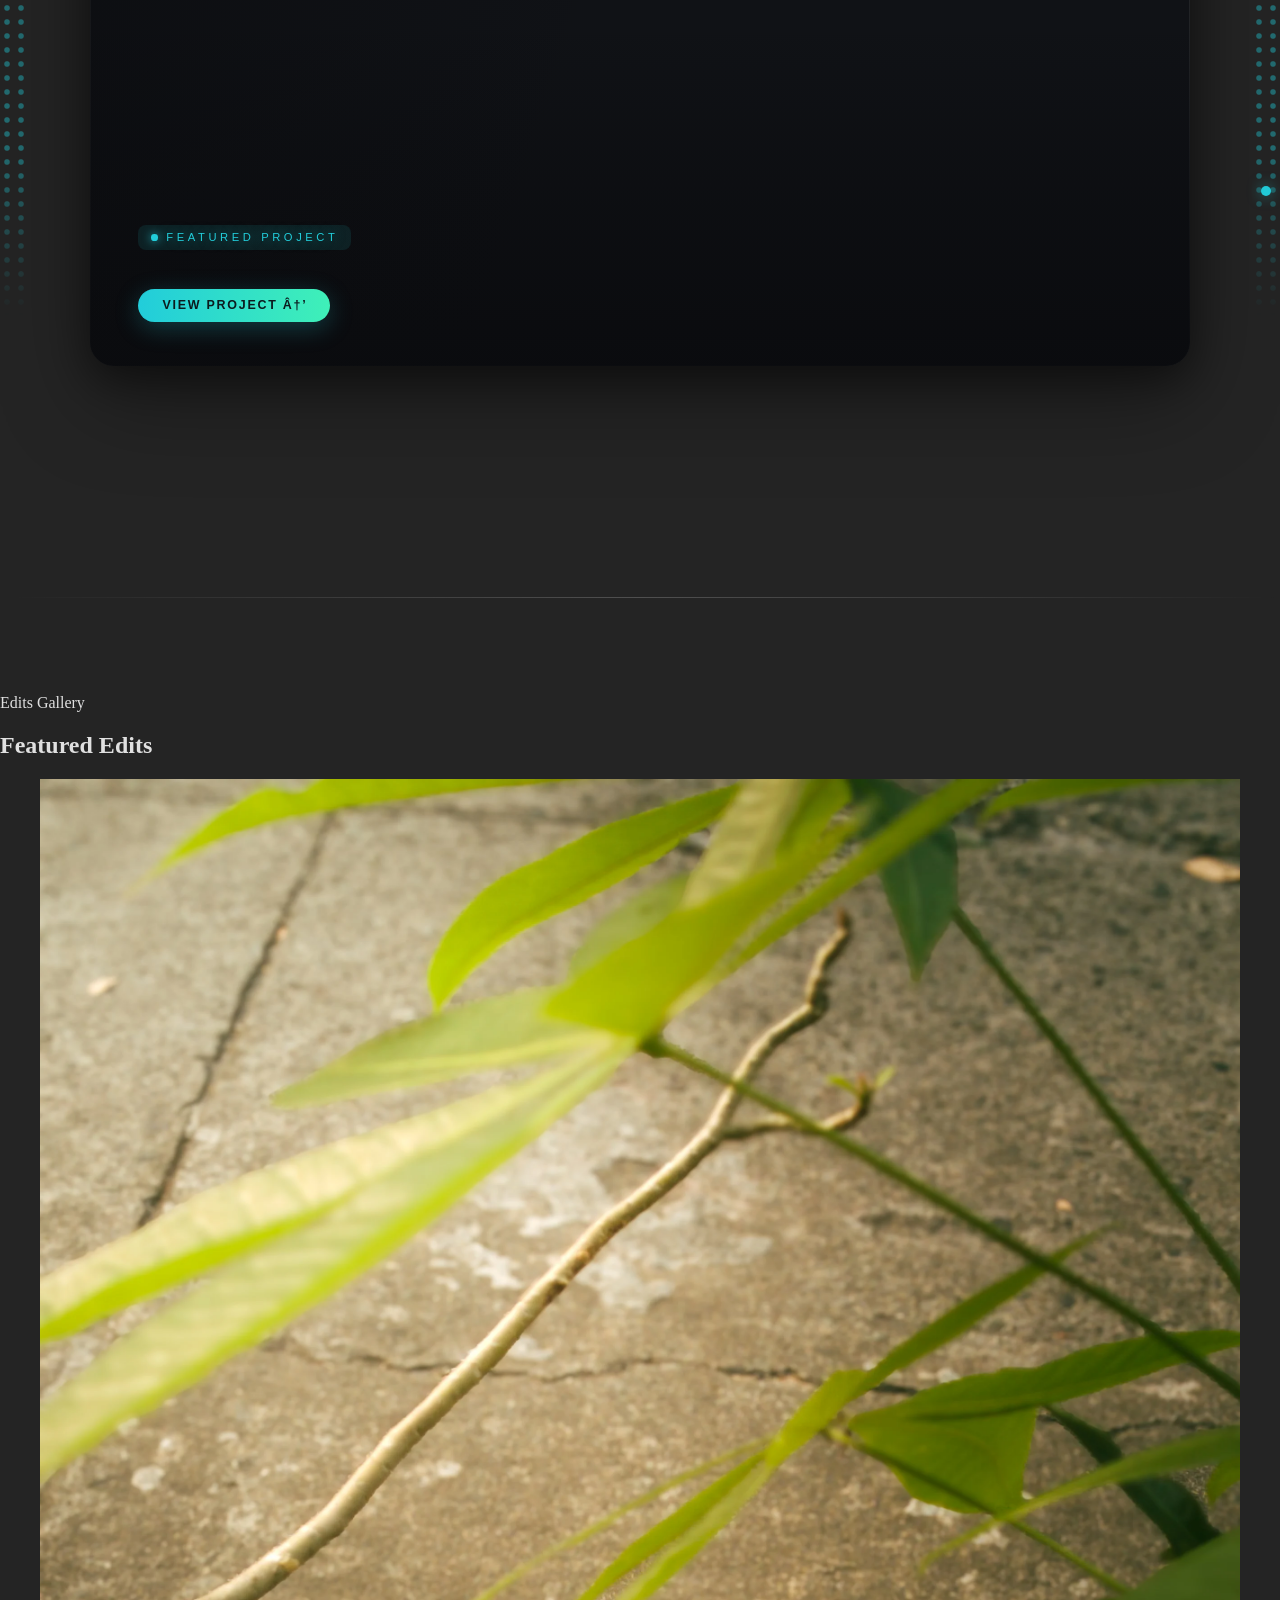
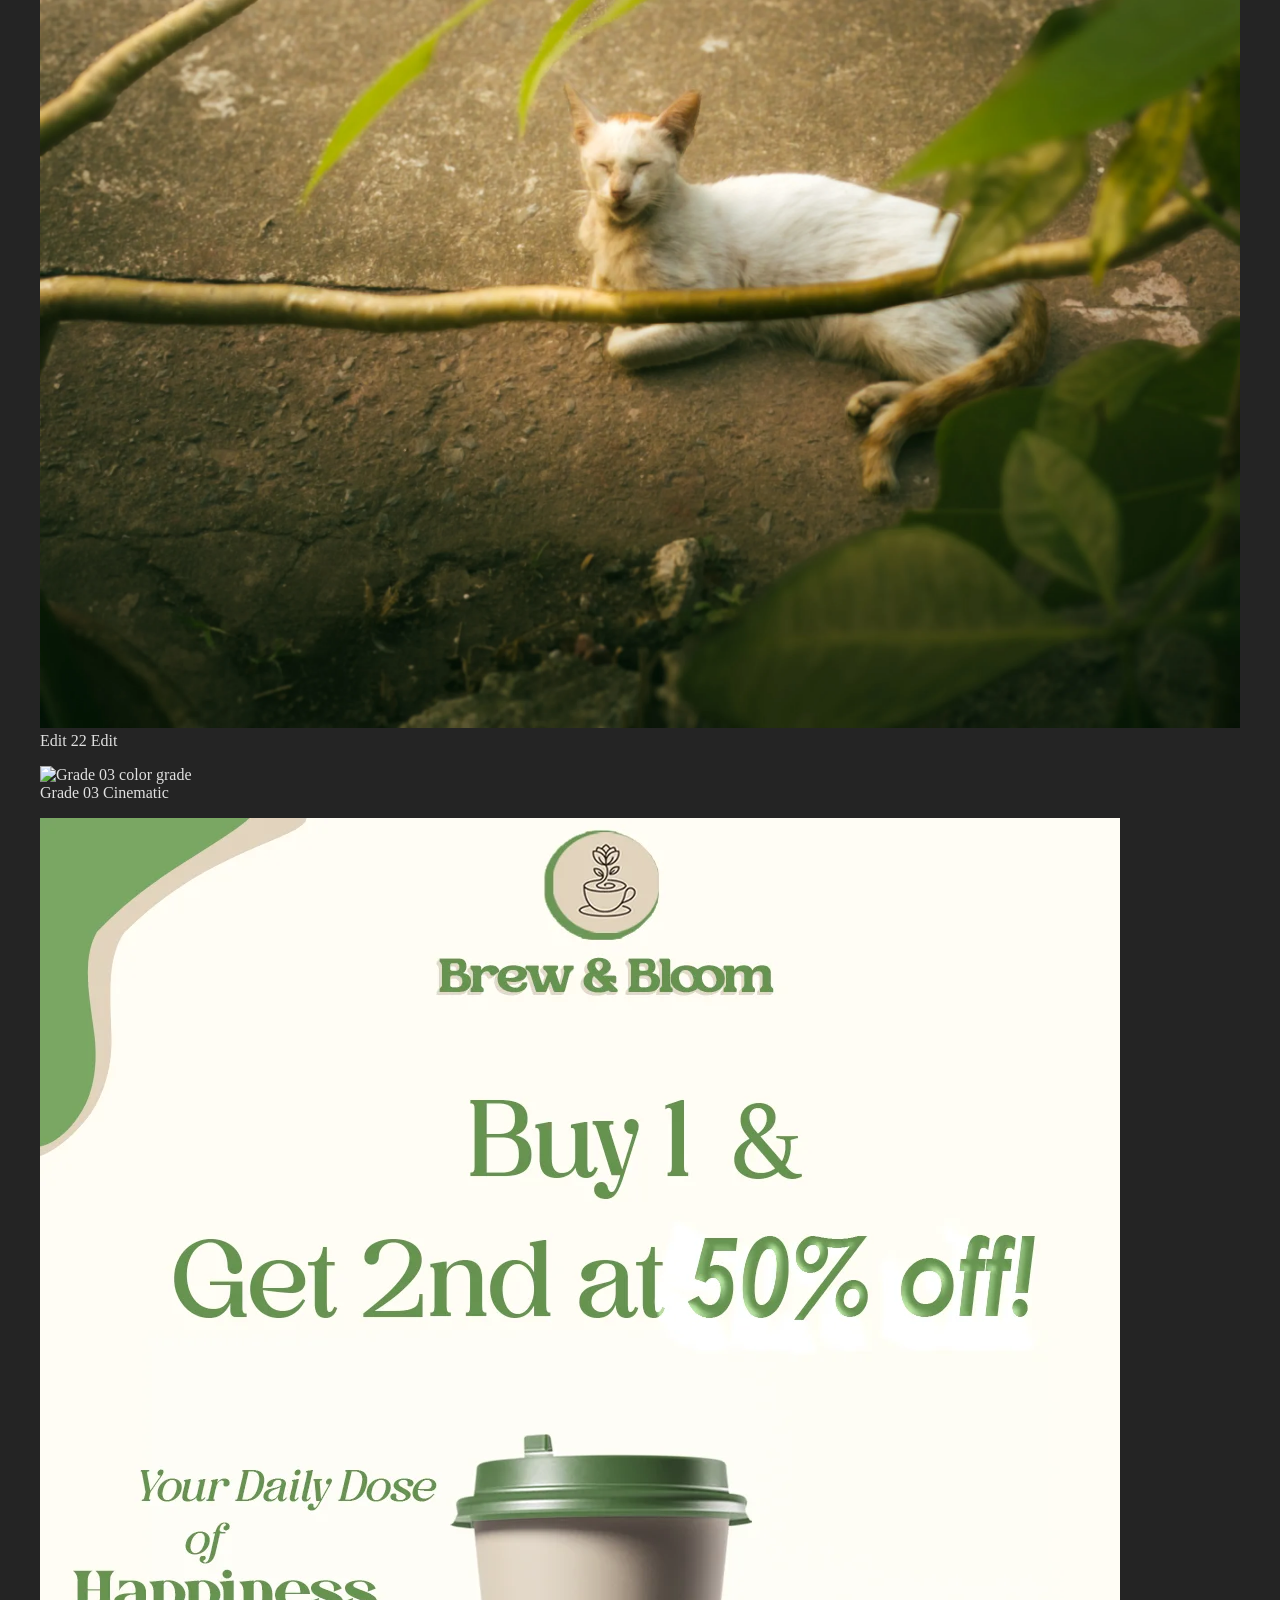
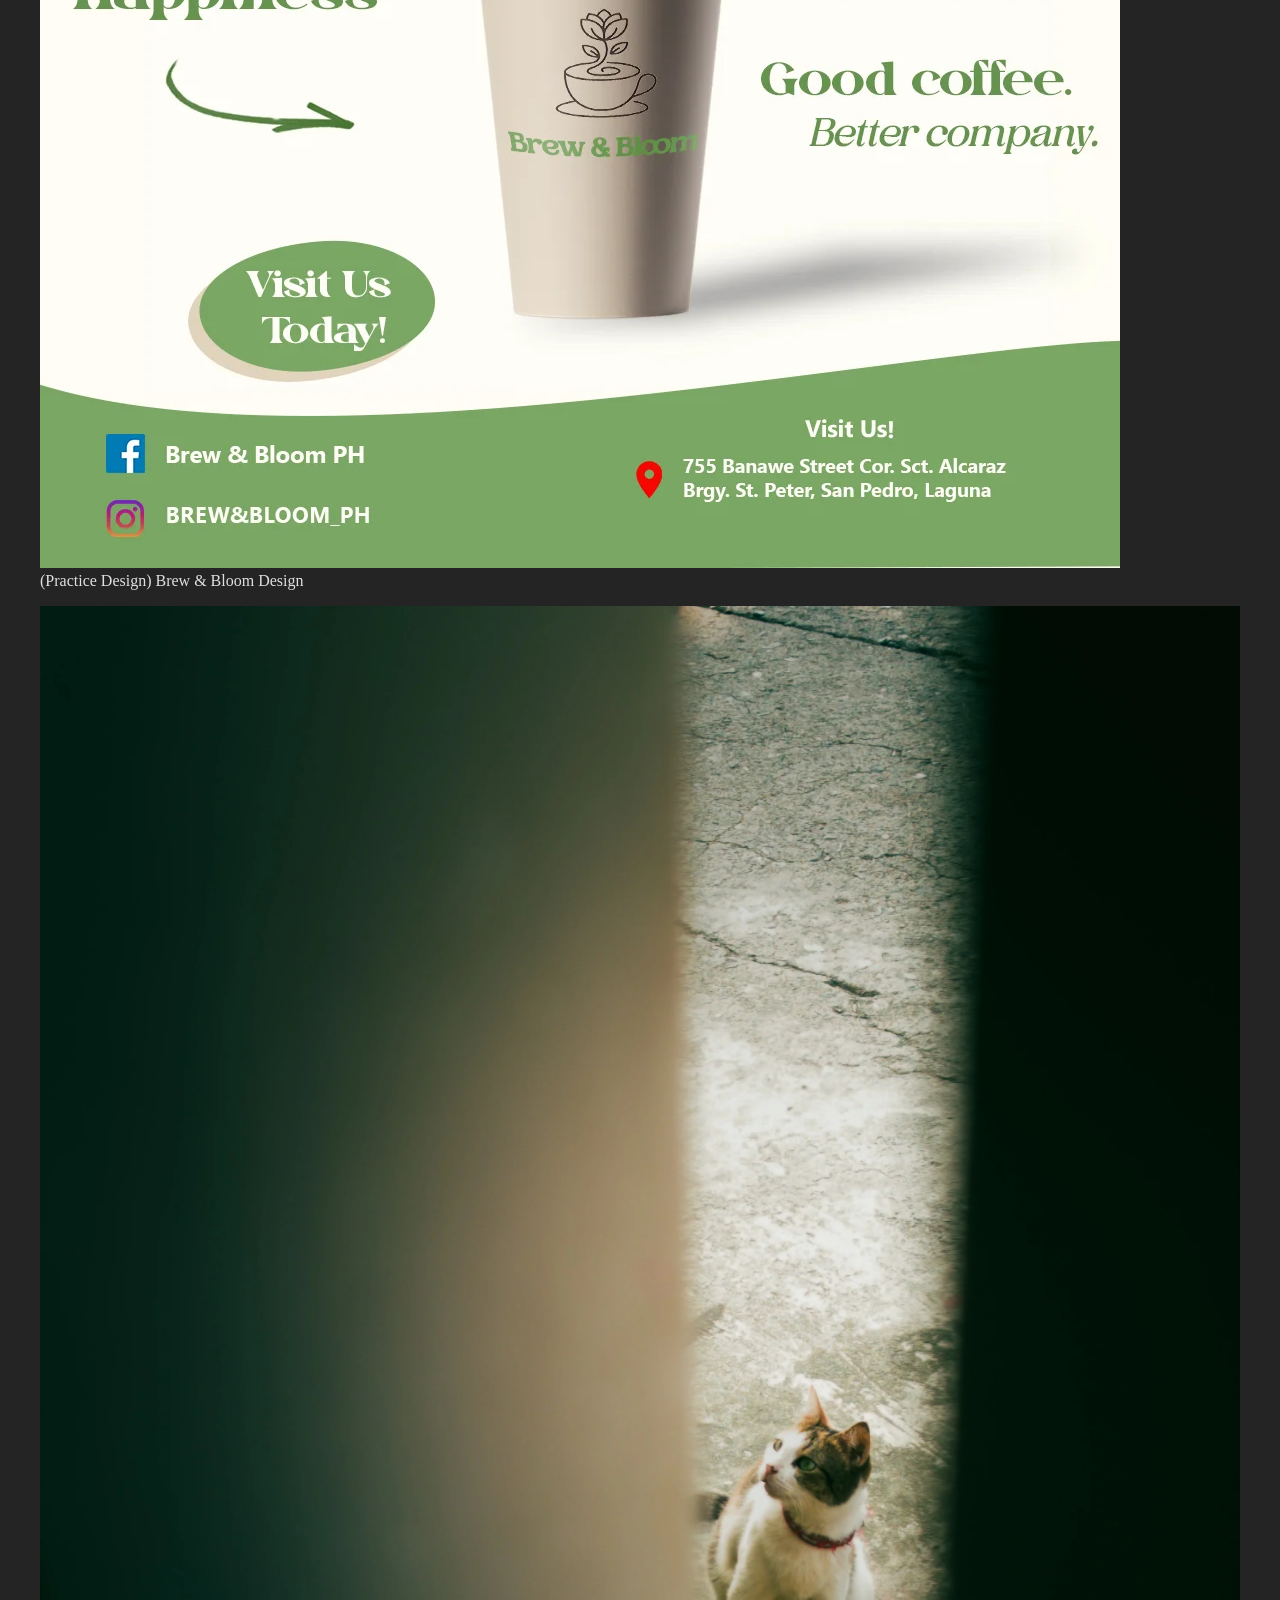
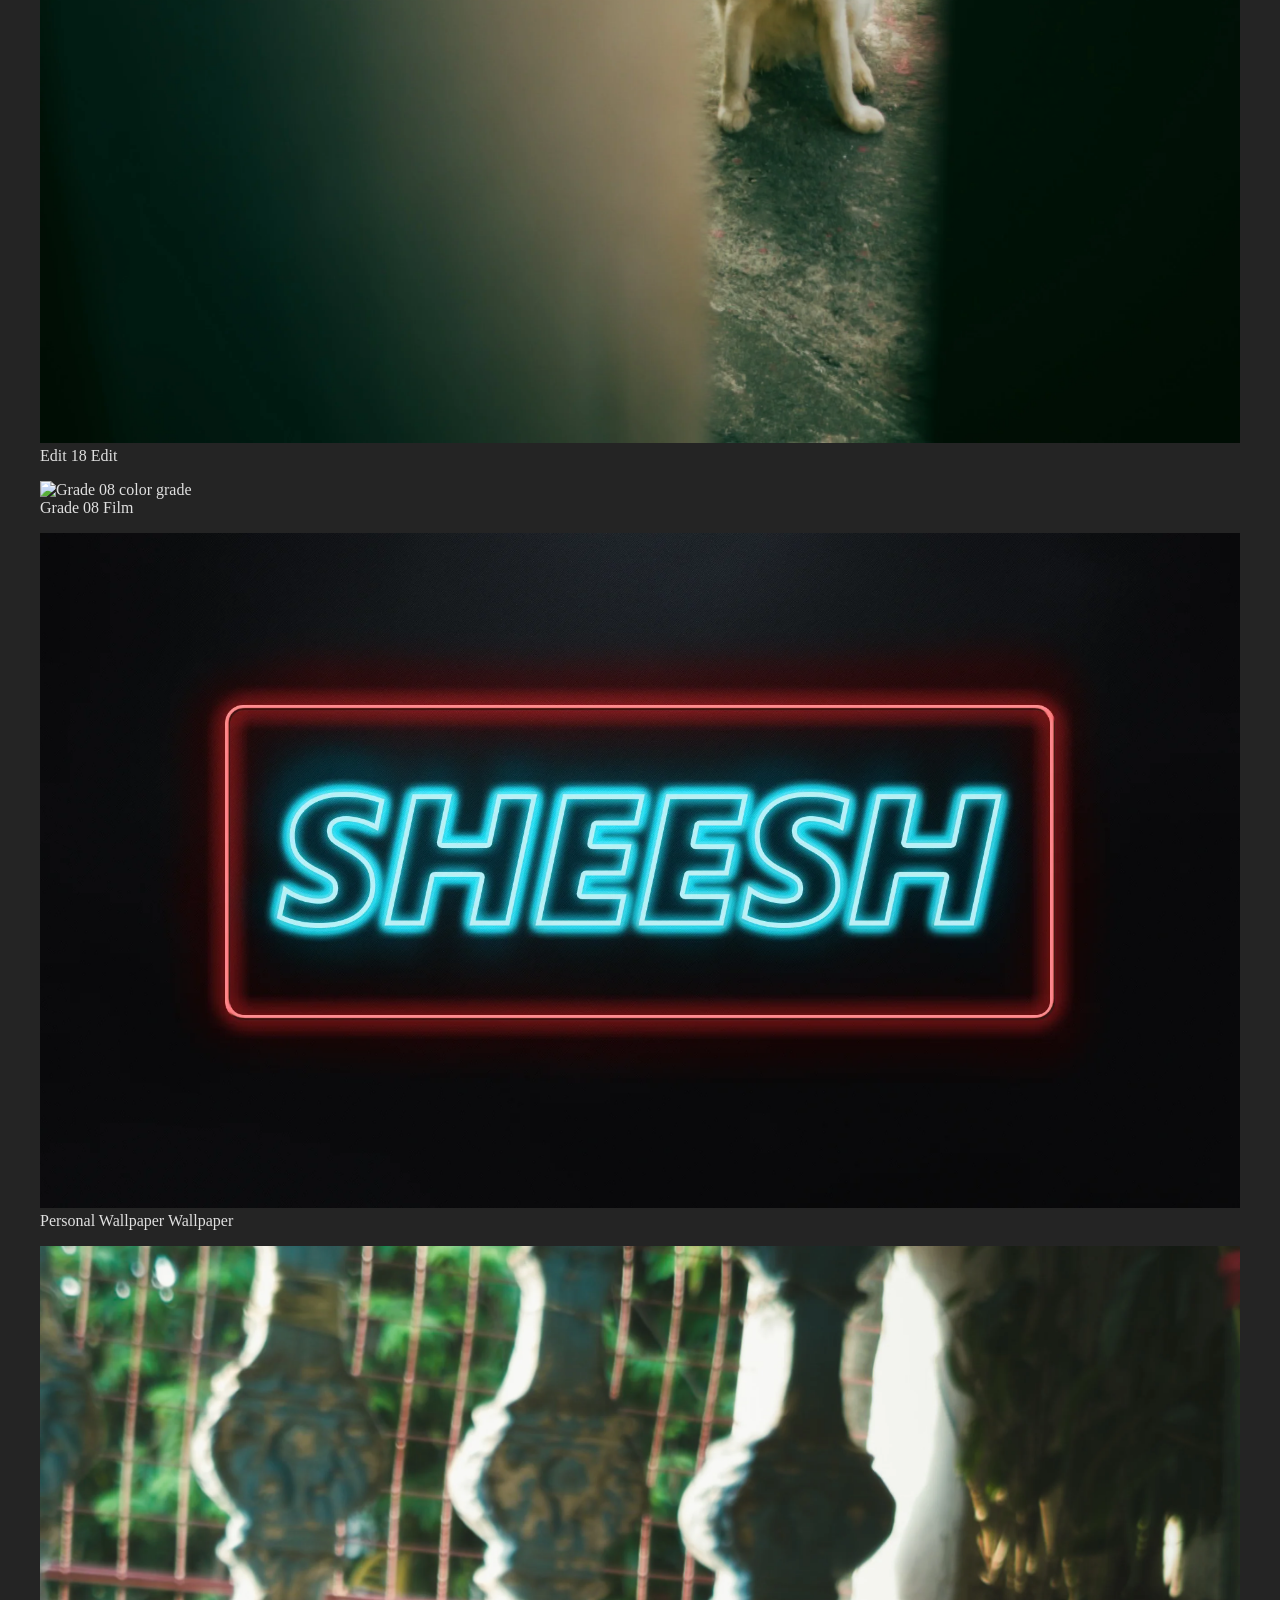
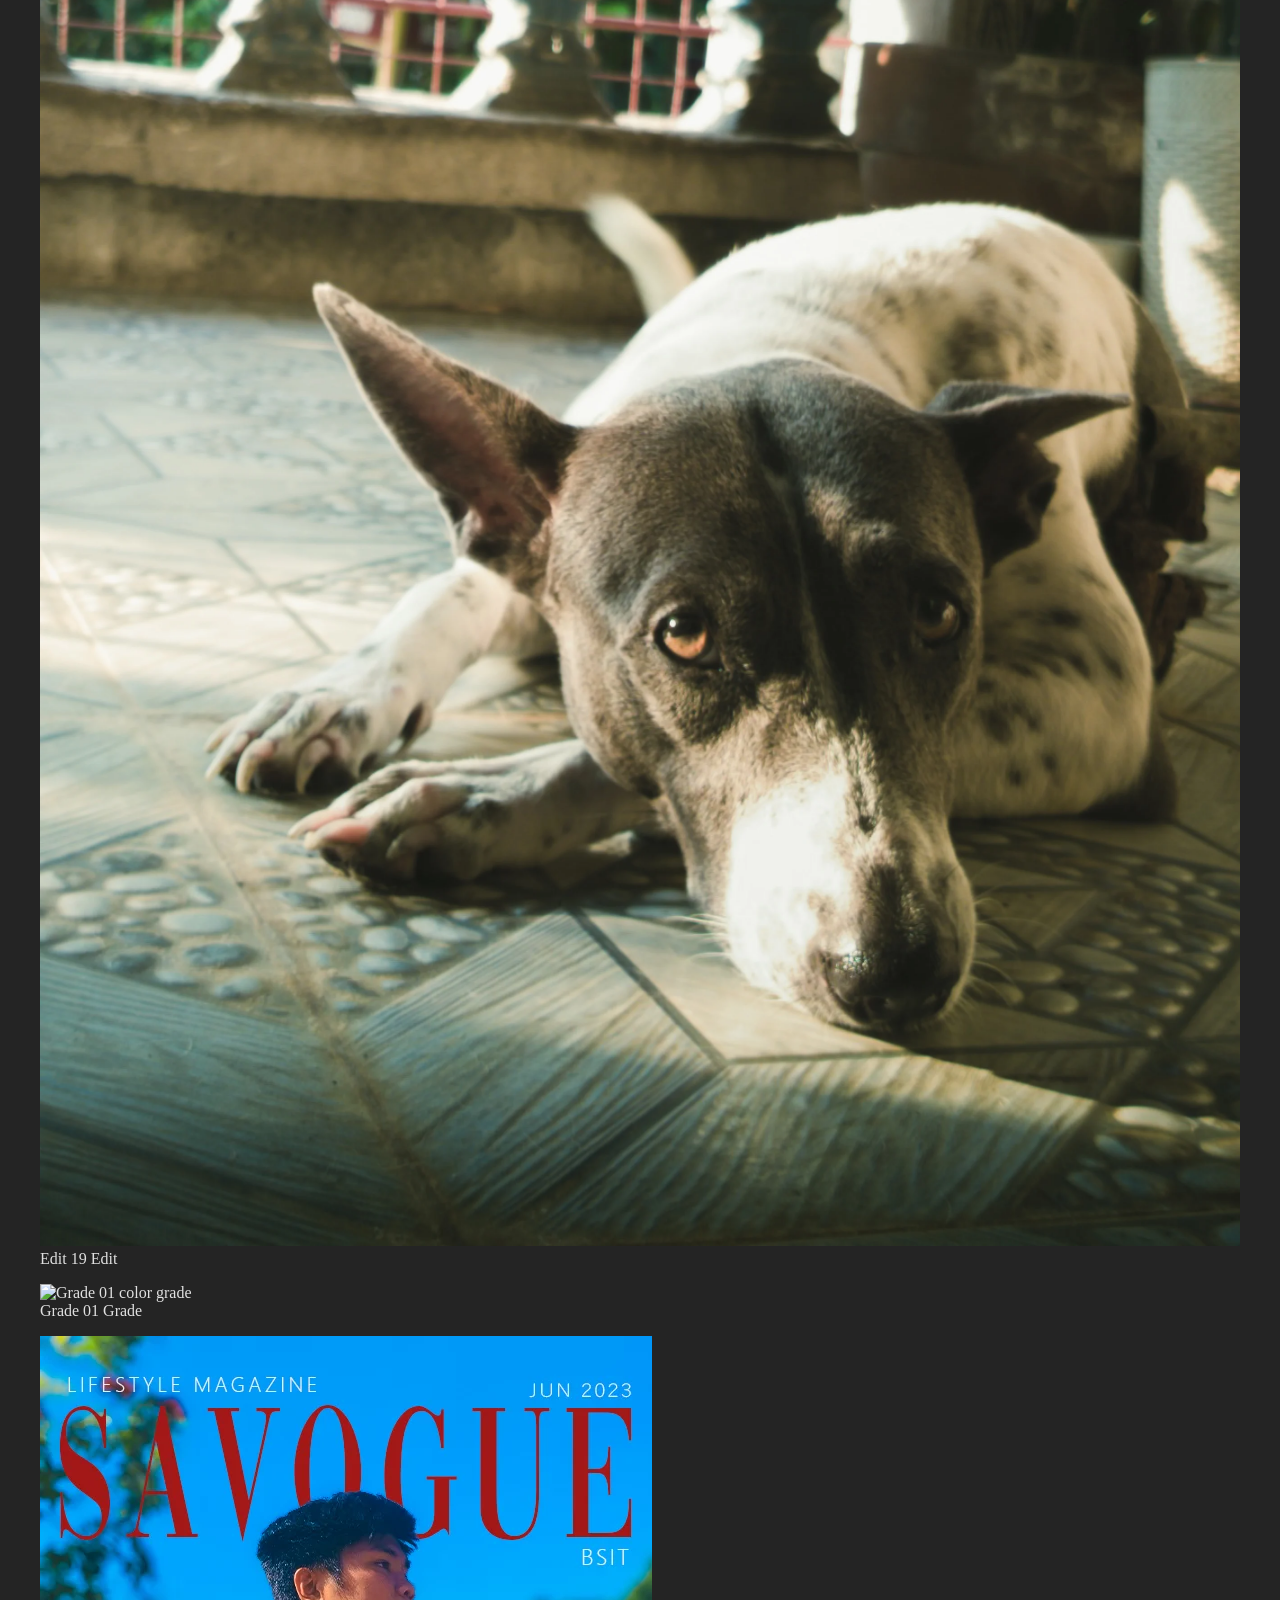
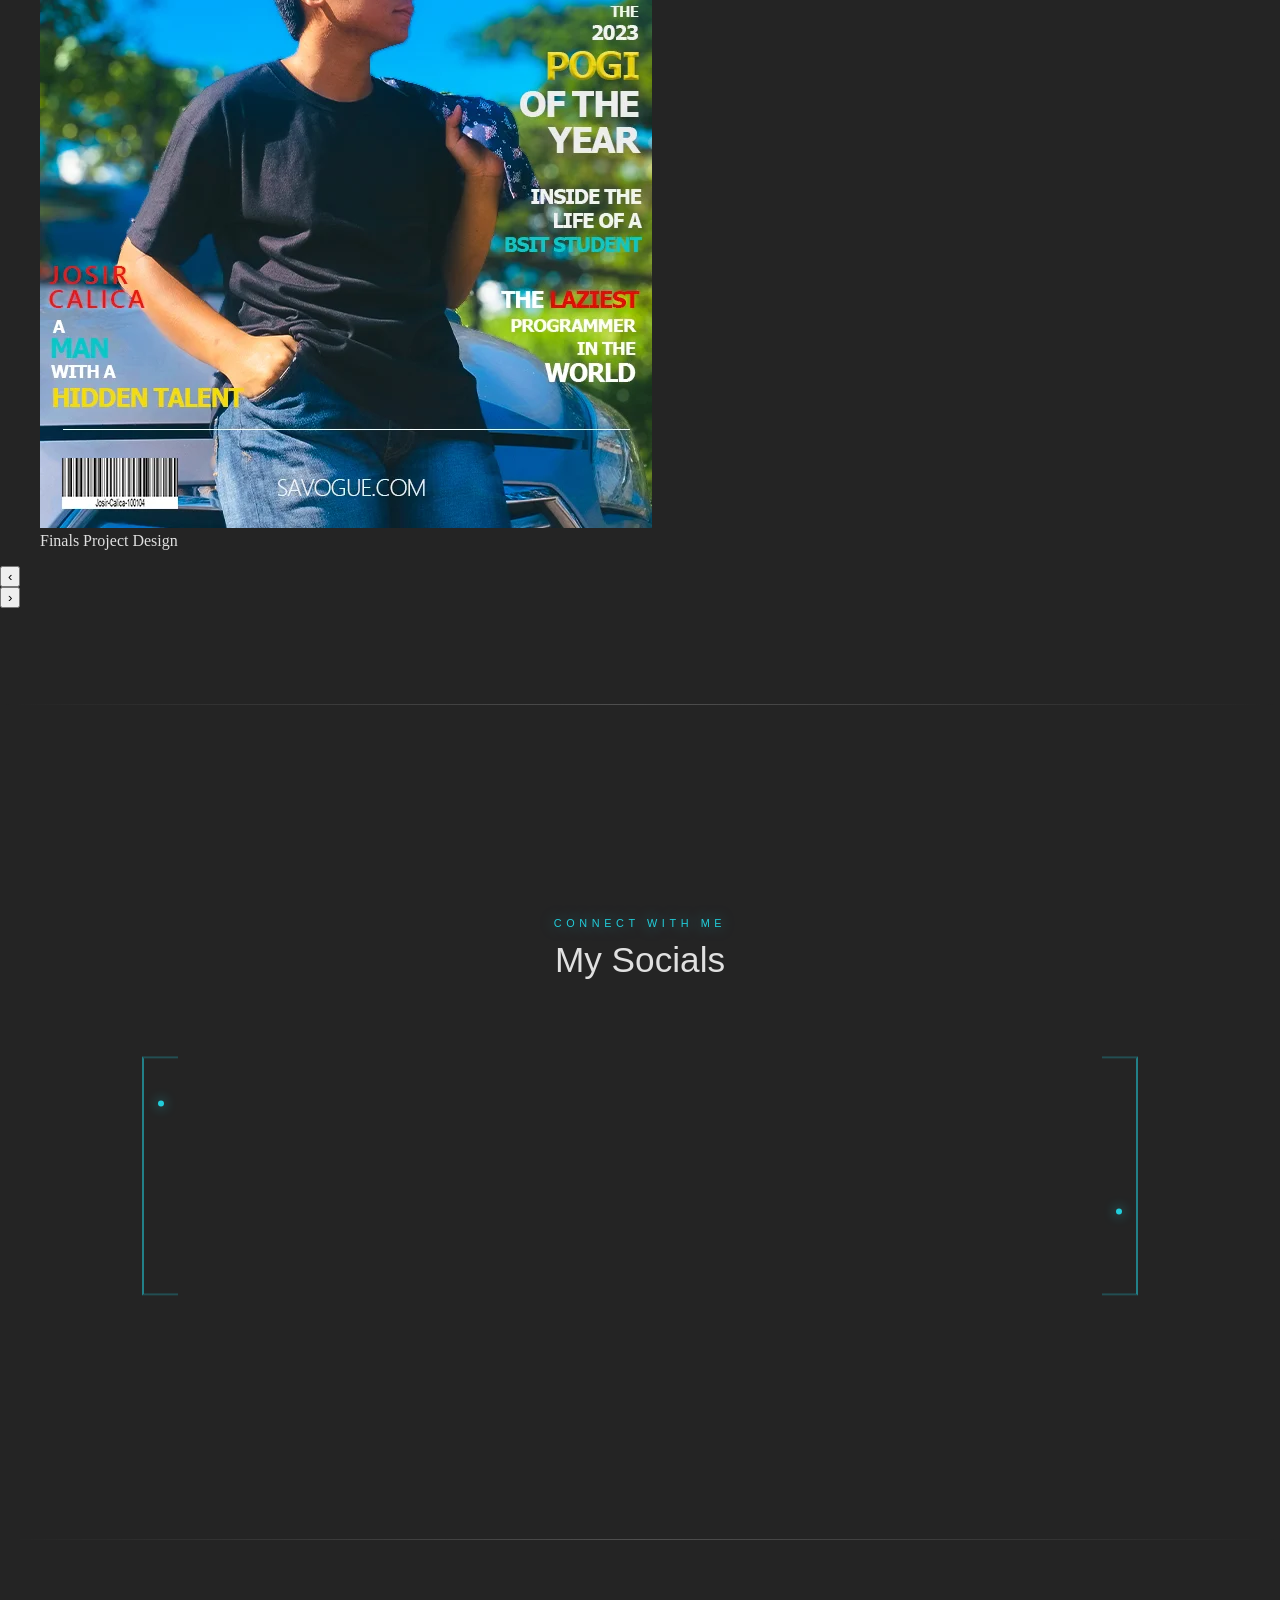
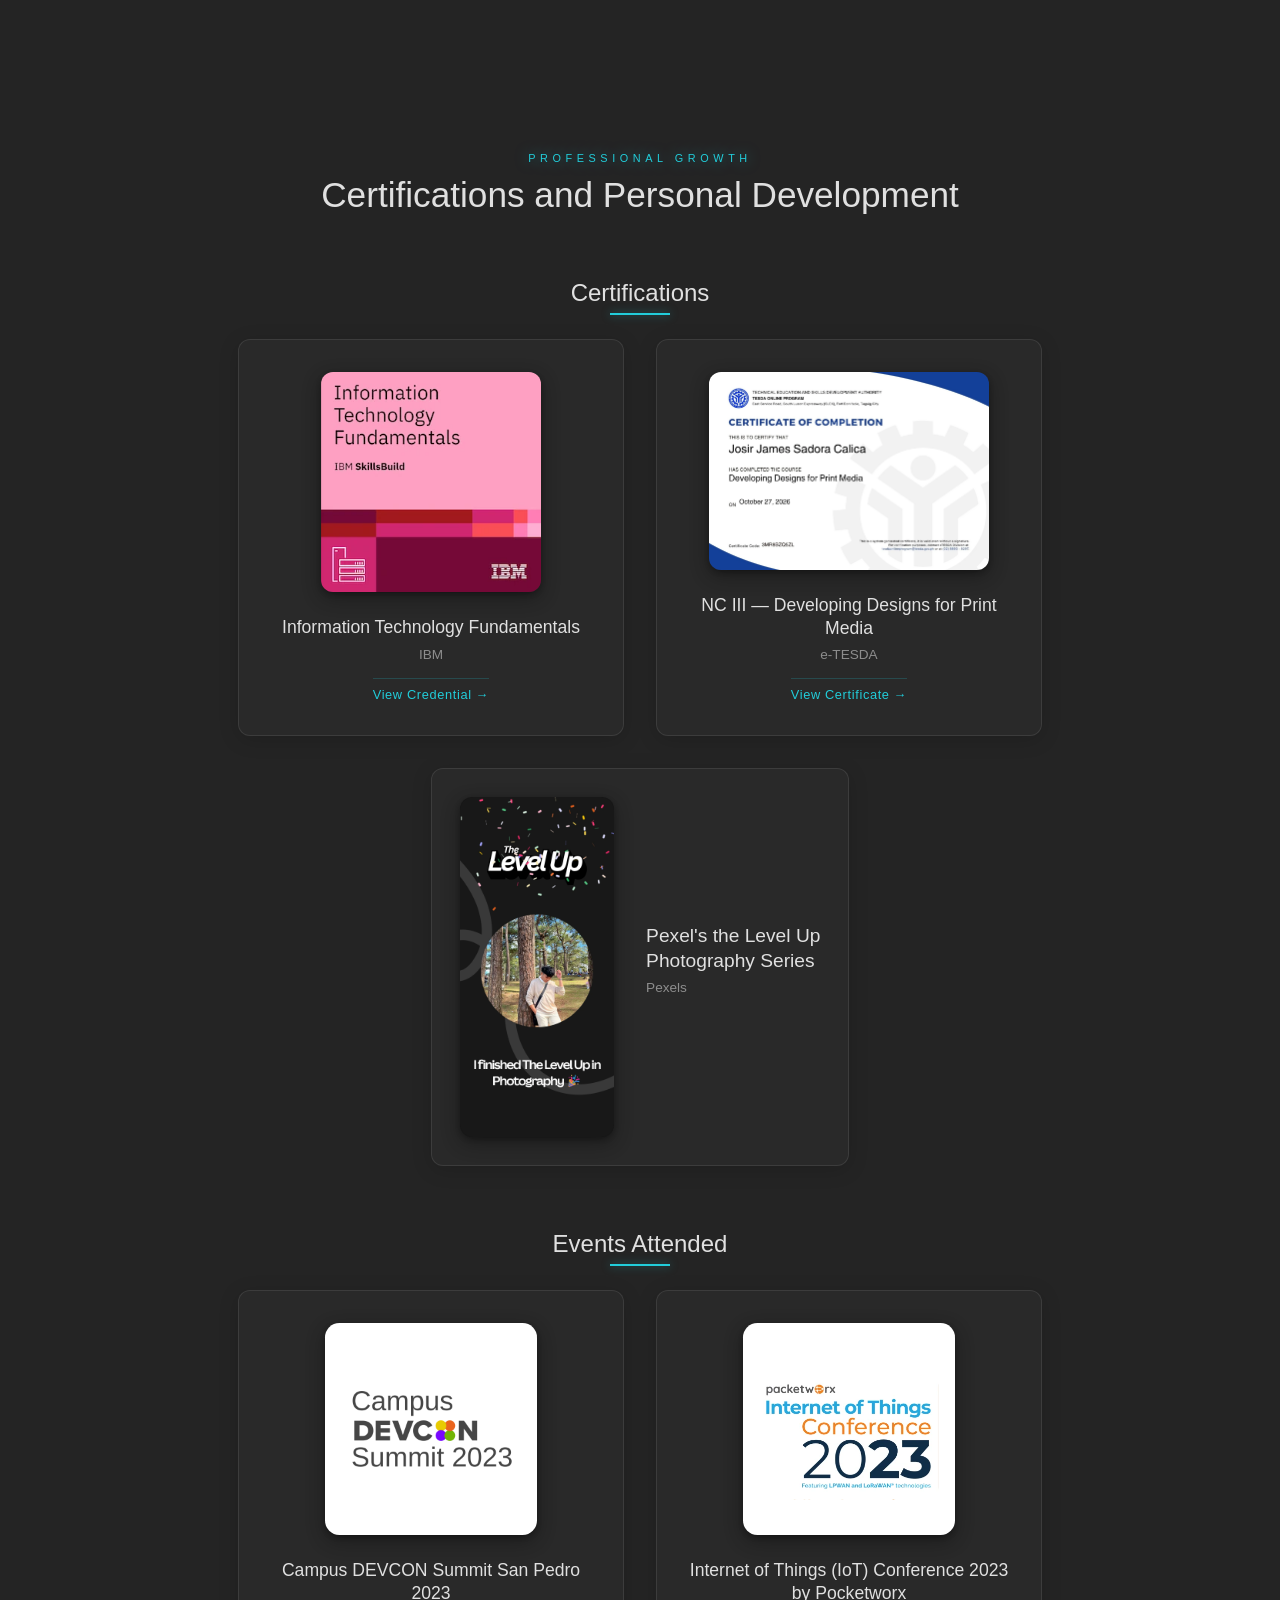
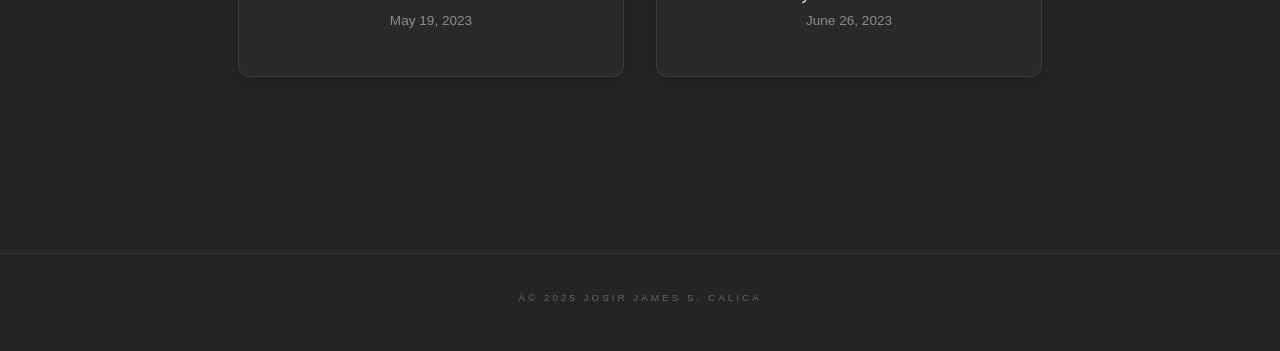
==== commit 078f9180: "updated photoshop edit name (brew & bloom)" ====
--- a/index.html
+++ b/index.html
@@ -285,9 +285,9 @@
                     </figure>
                     <!-- Photoshop -->
                     <figure class="edits-gallery__slide edits-gallery__slide--portrait">
-                        <img src="./assets/gallery/photoshop/after/photoshop-05.webp" alt="Brew &amp; Bloom Coffee Shop design" loading="lazy" decoding="async" width="1080" height="1350">
-                        <figcaption>
-                            <span class="edits-gallery__name">Brew &amp; Bloom</span>
+                        <img src="./assets/gallery/photoshop/after/photoshop-05.webp" alt="(Practice Design) Brew & Bloom Coffee Shop design" loading="lazy" decoding="async" width="1080" height="1350">
+                        <figcaption>
+                            <span class="edits-gallery__name">(Practice Design) Brew & Bloom</span>
                             <span class="edits-gallery__tag">Design</span>
                         </figcaption>
                     </figure>
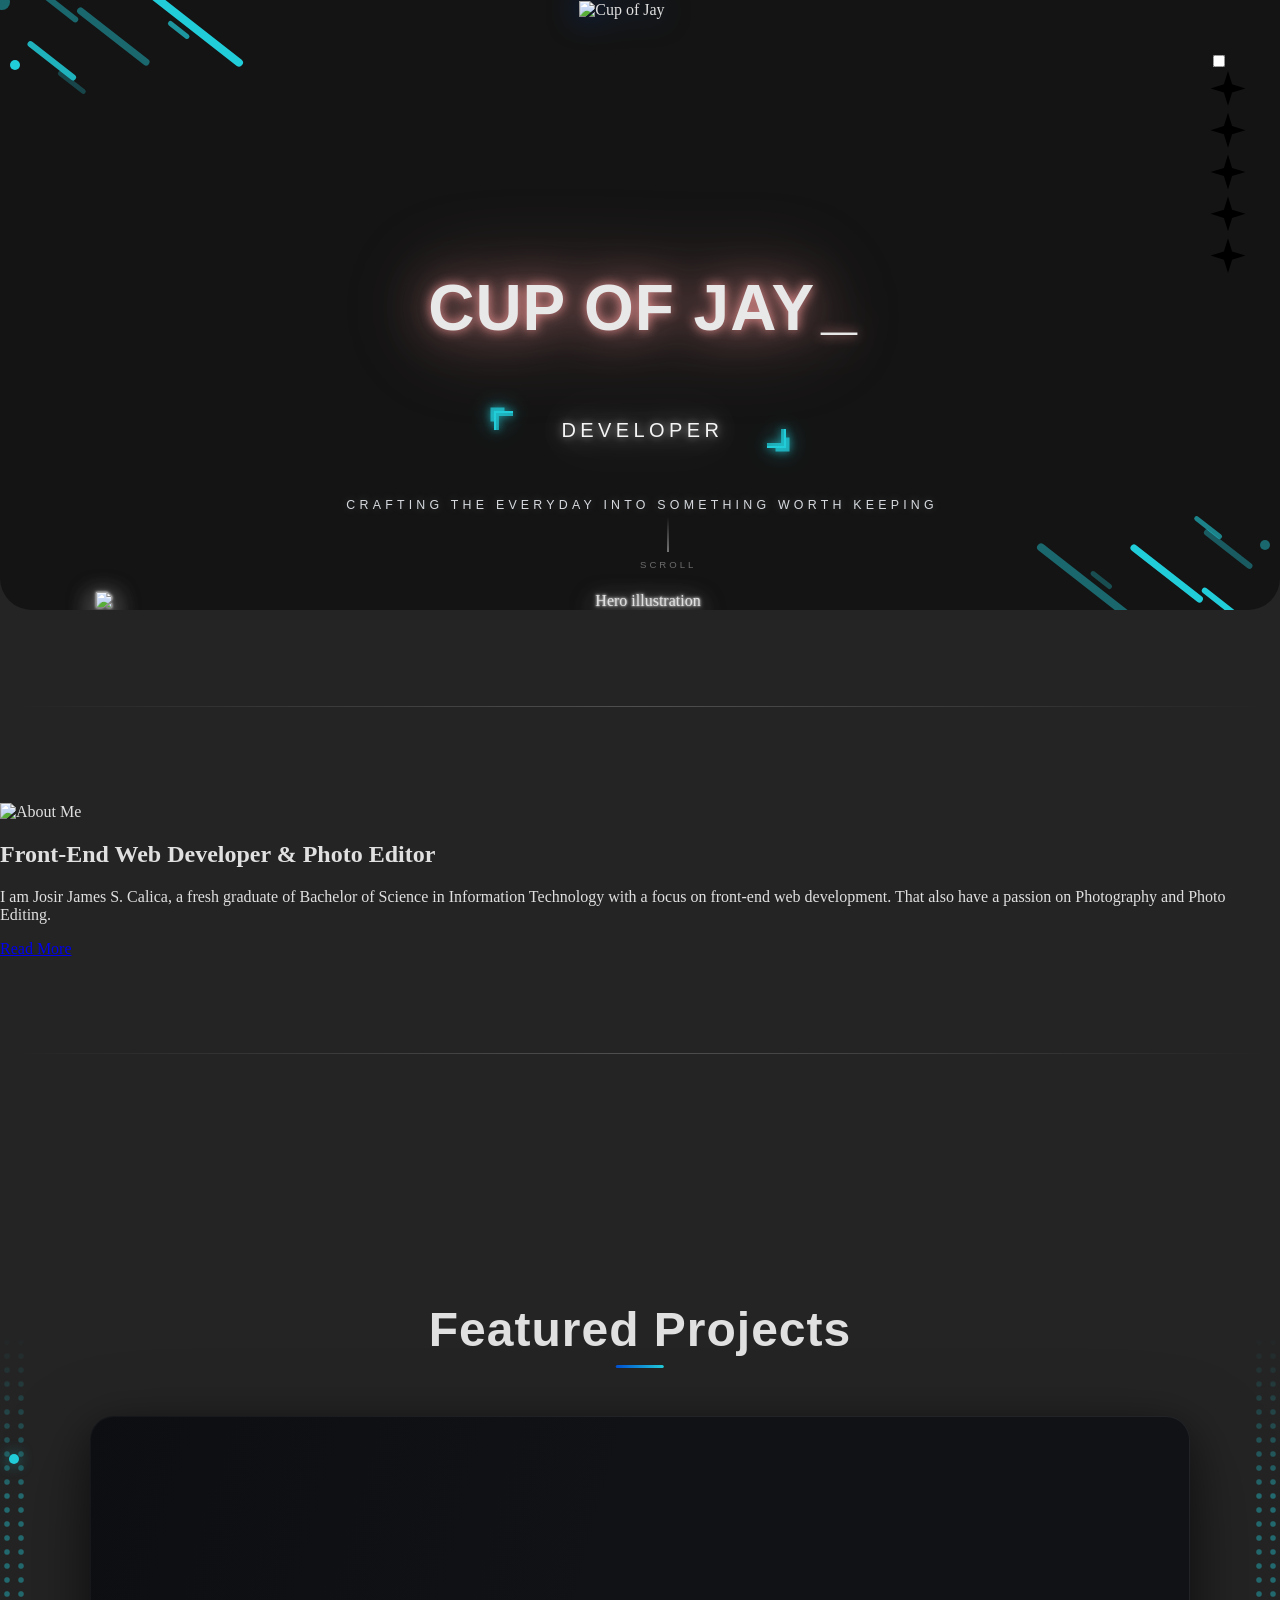
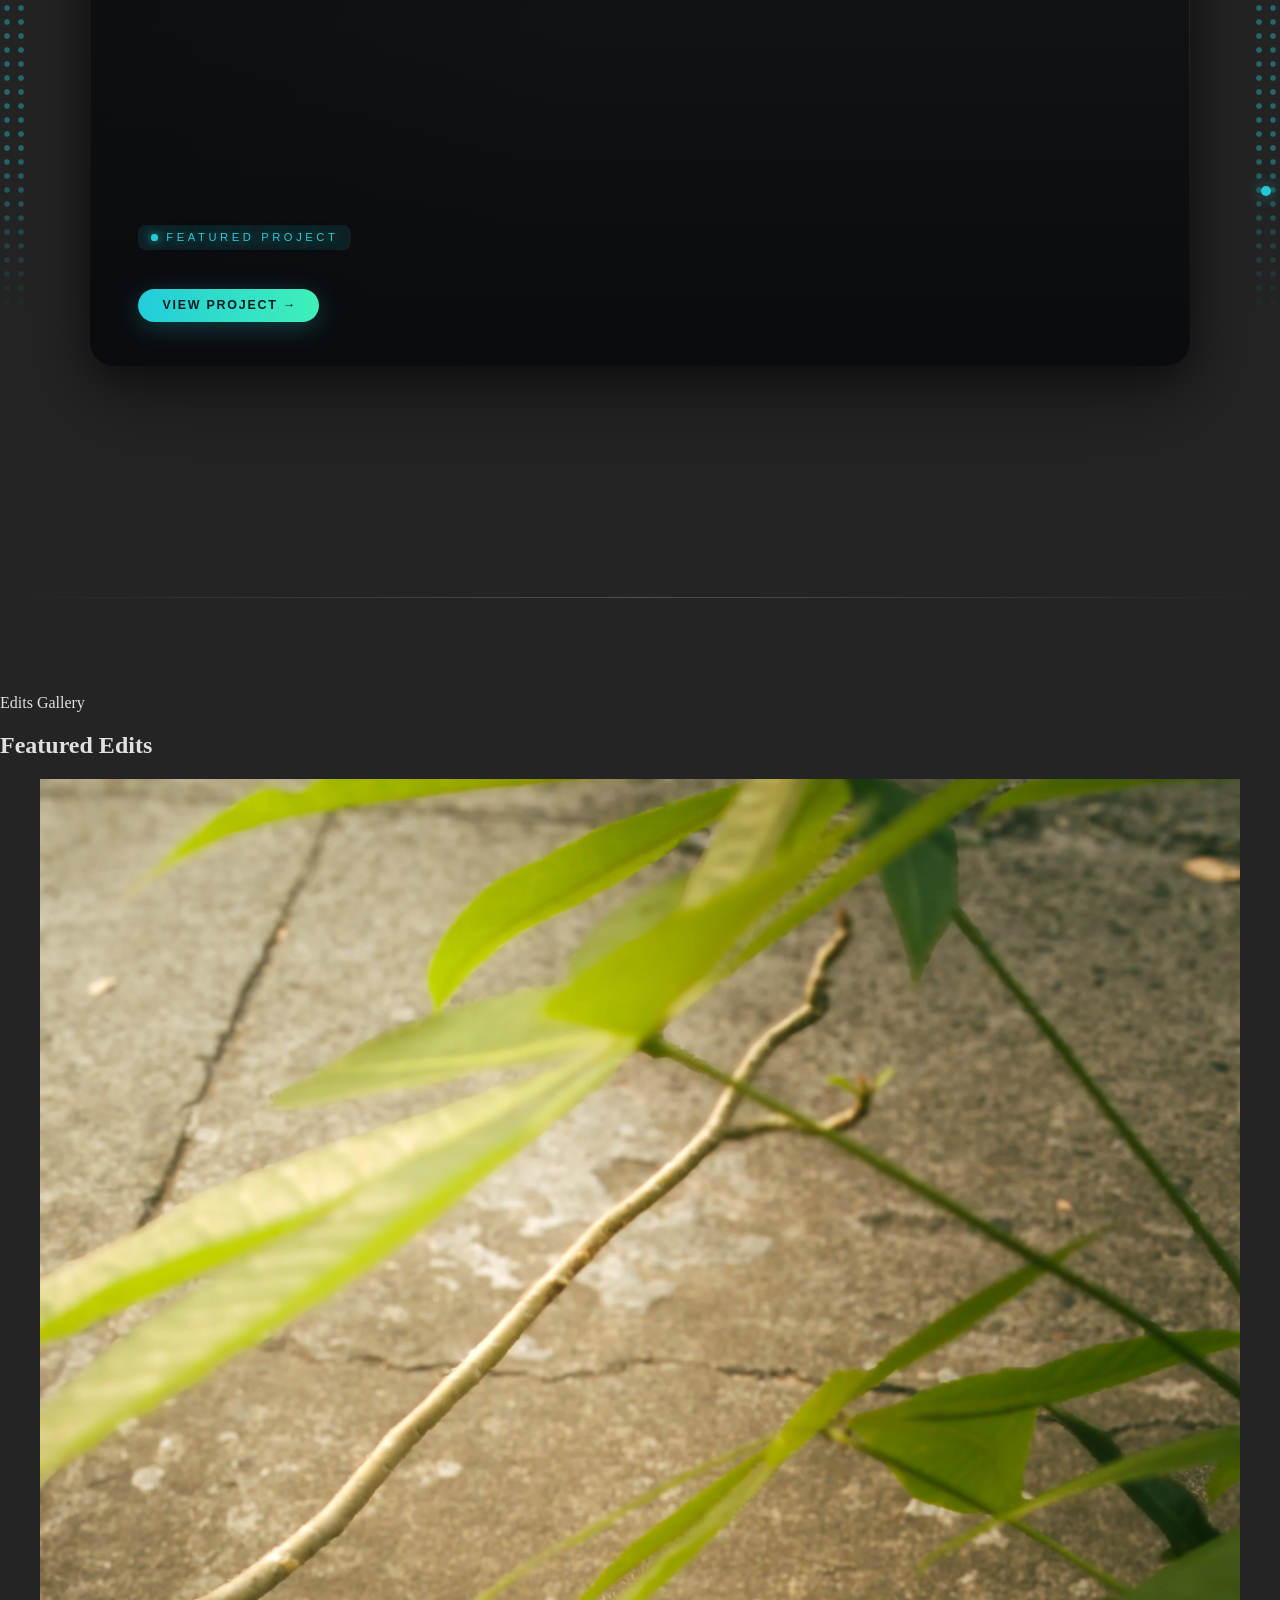
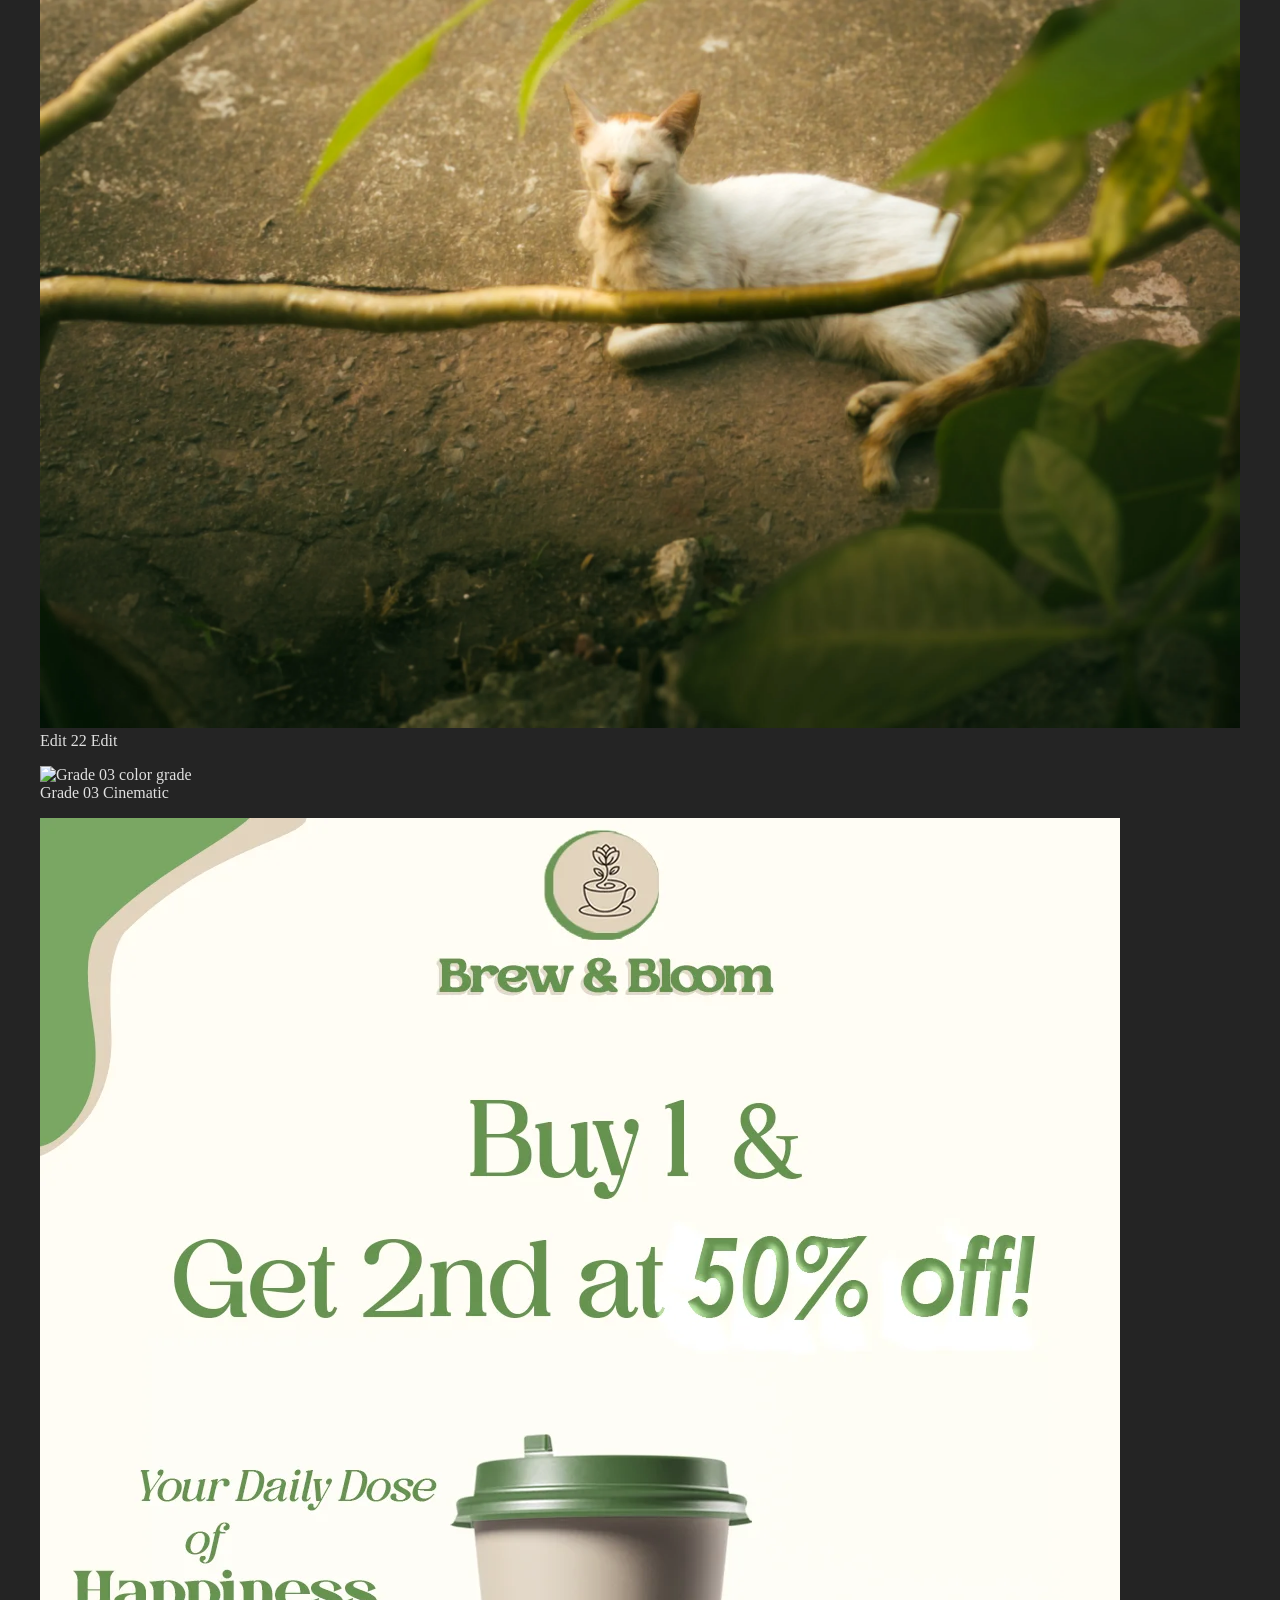
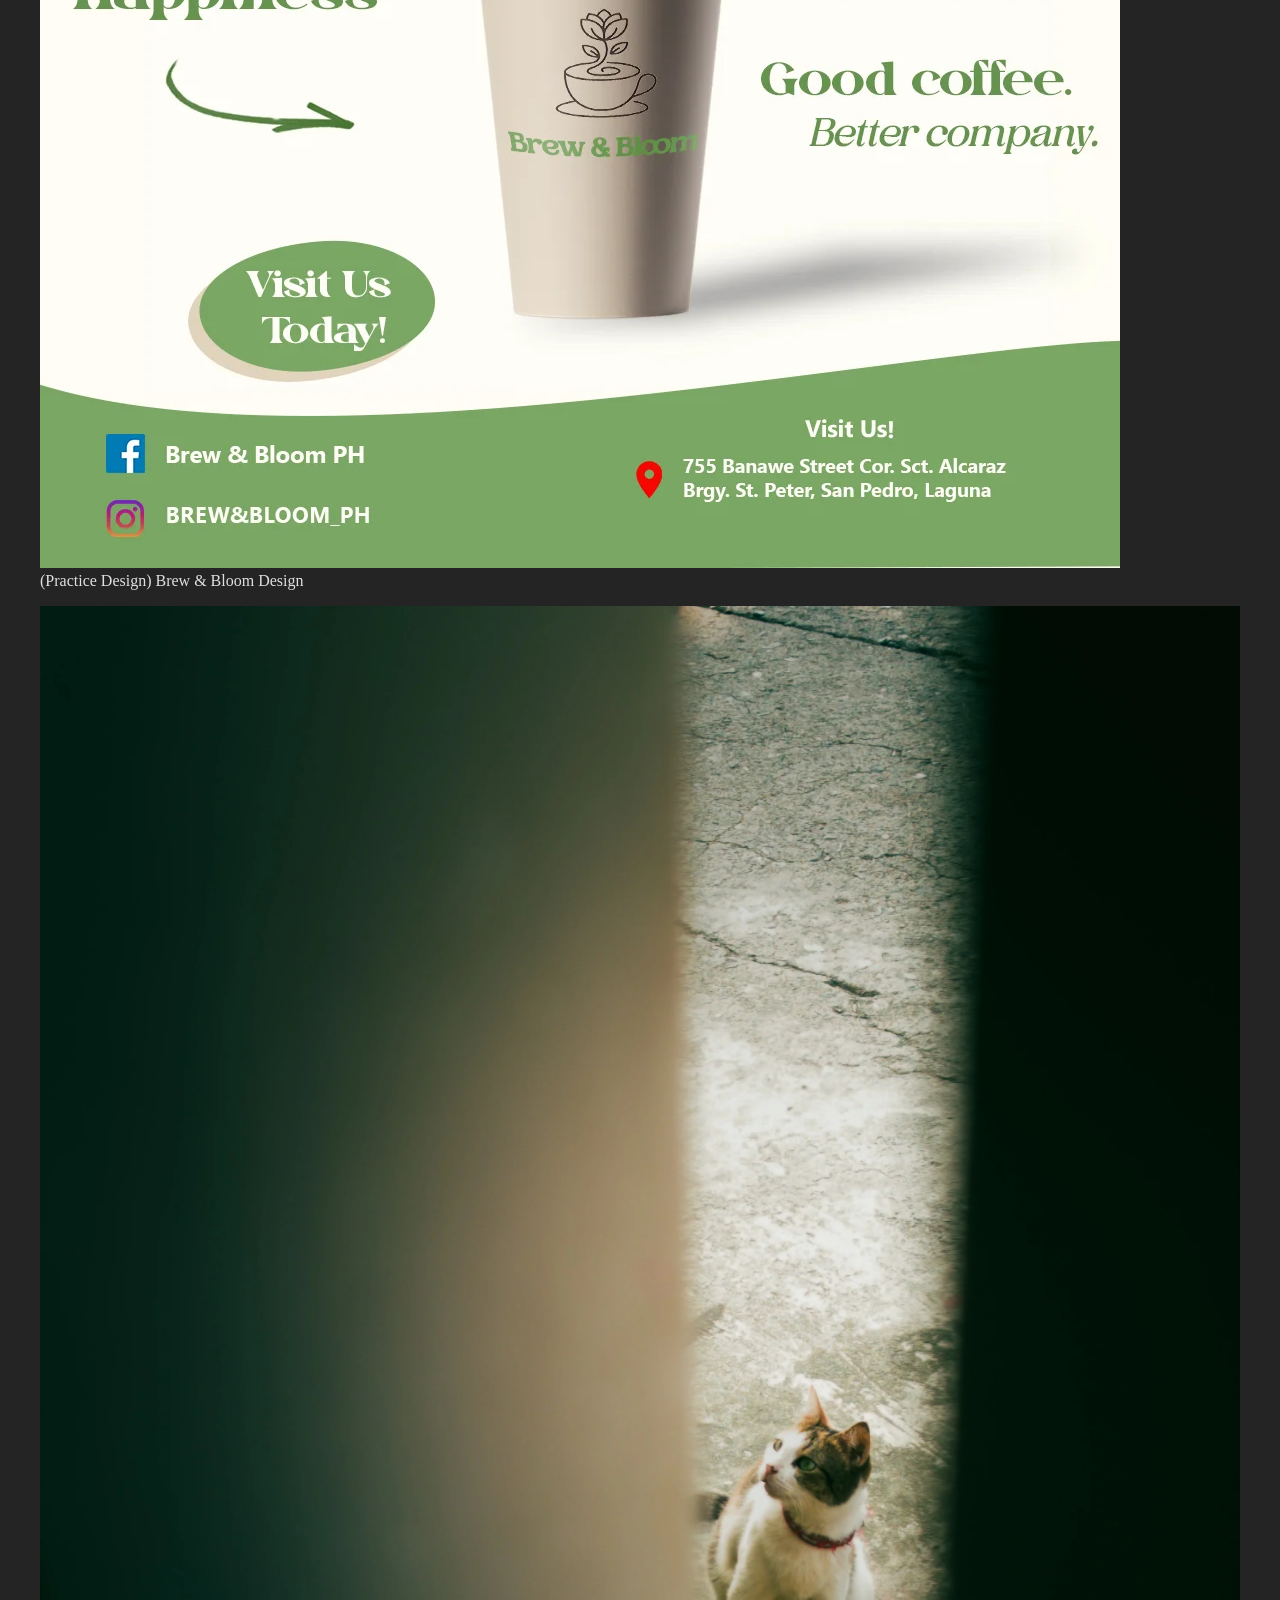
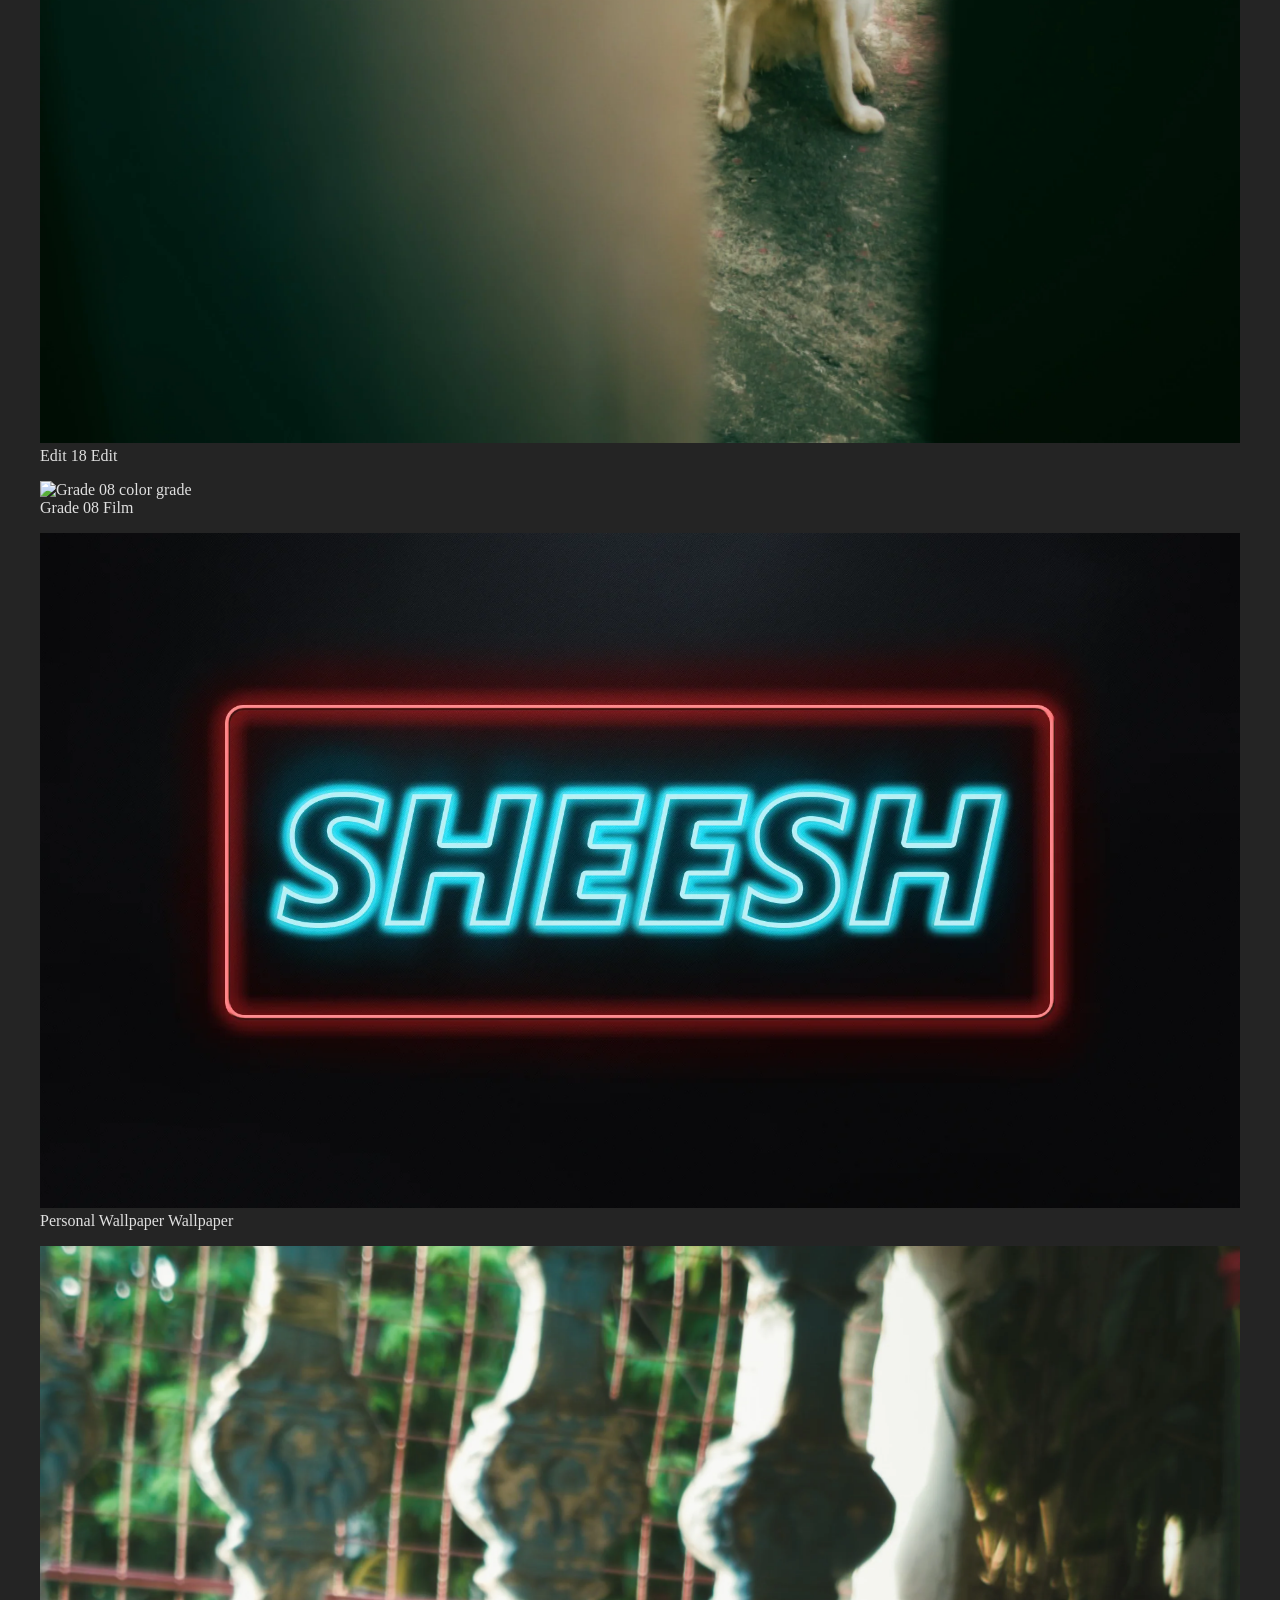
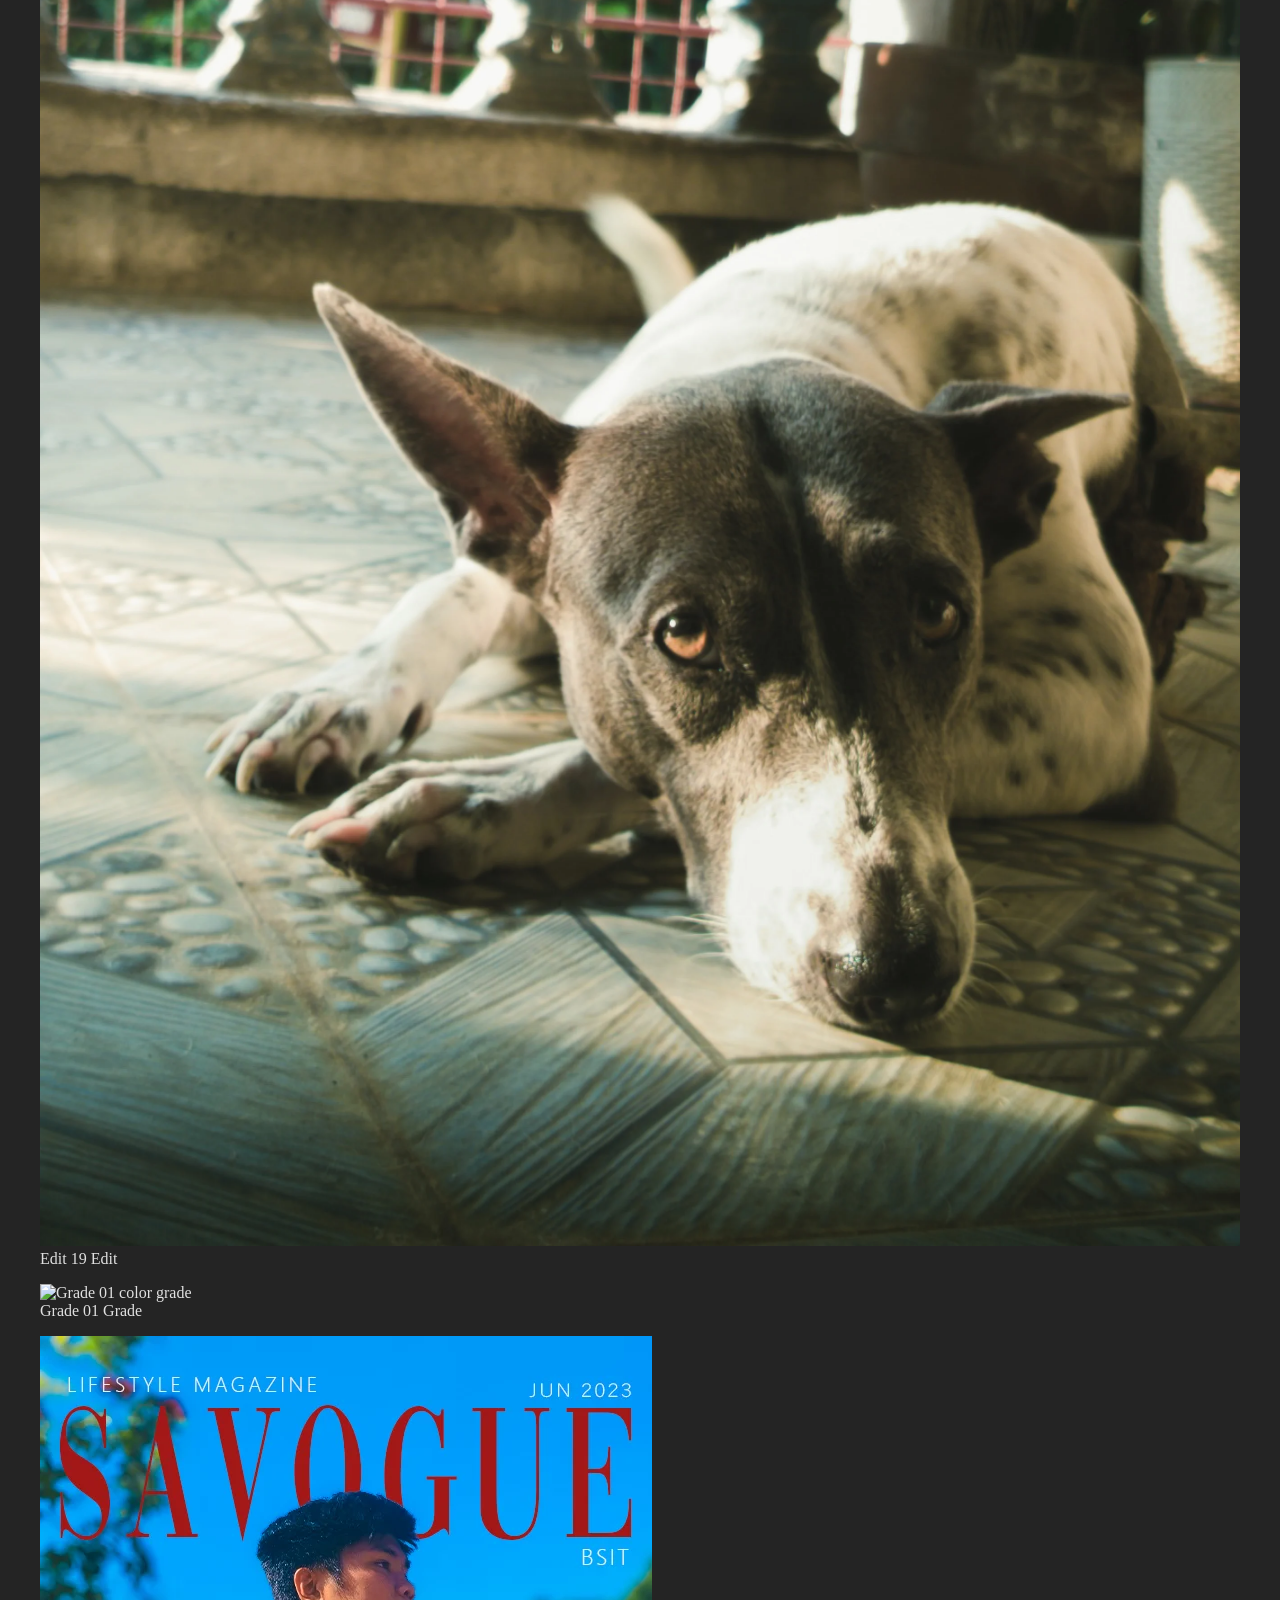
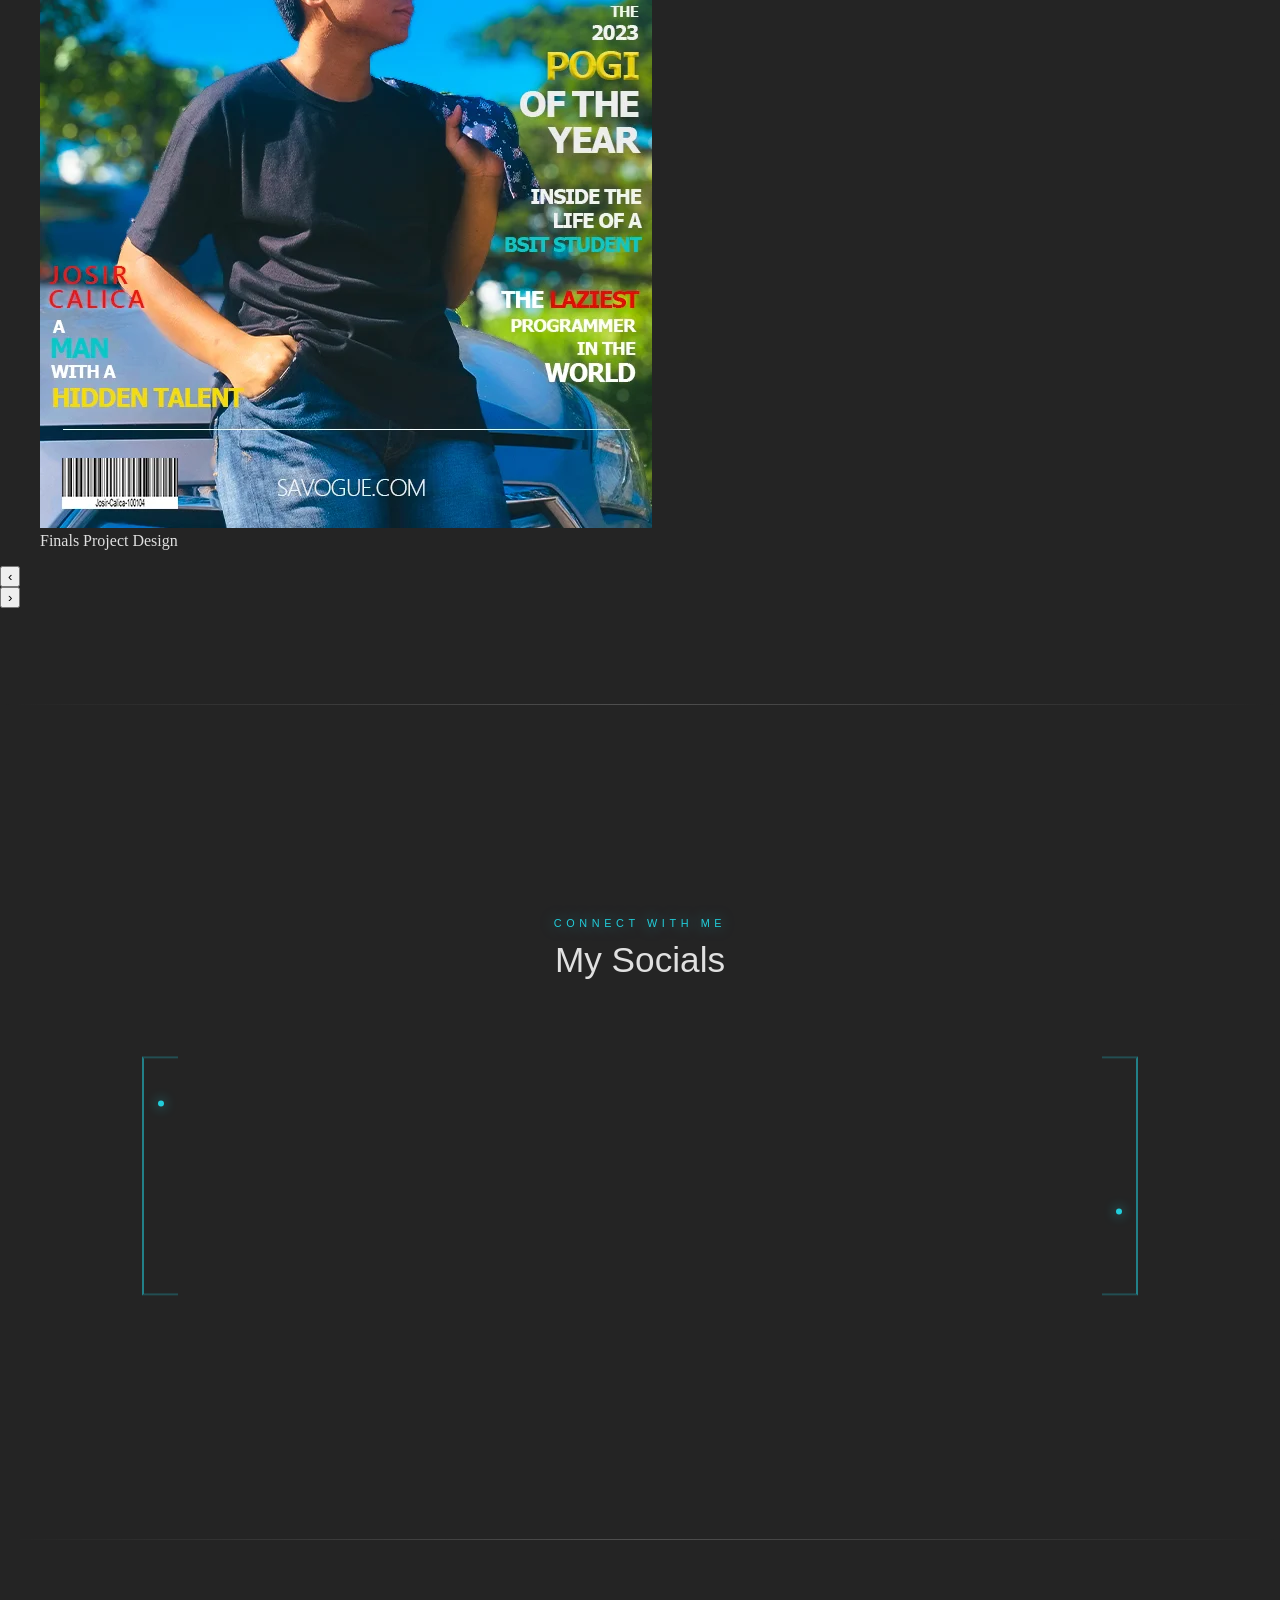
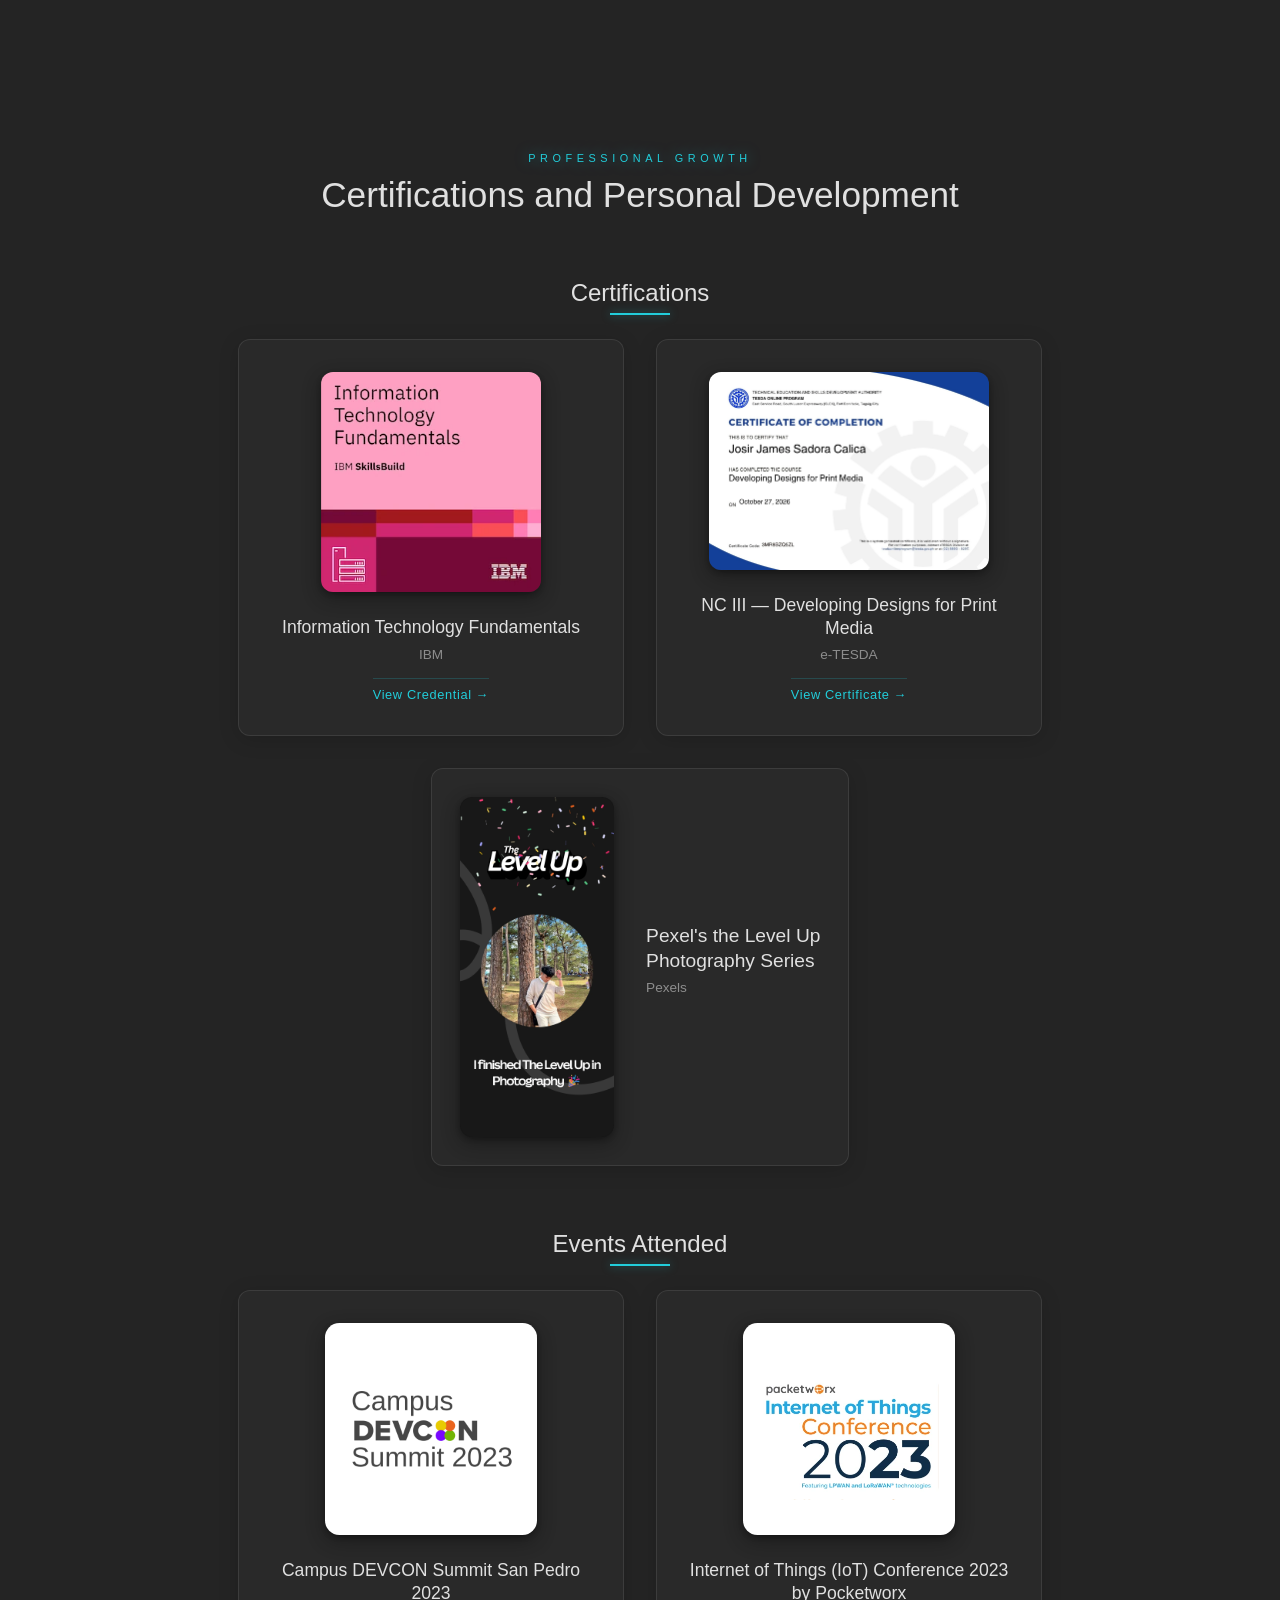
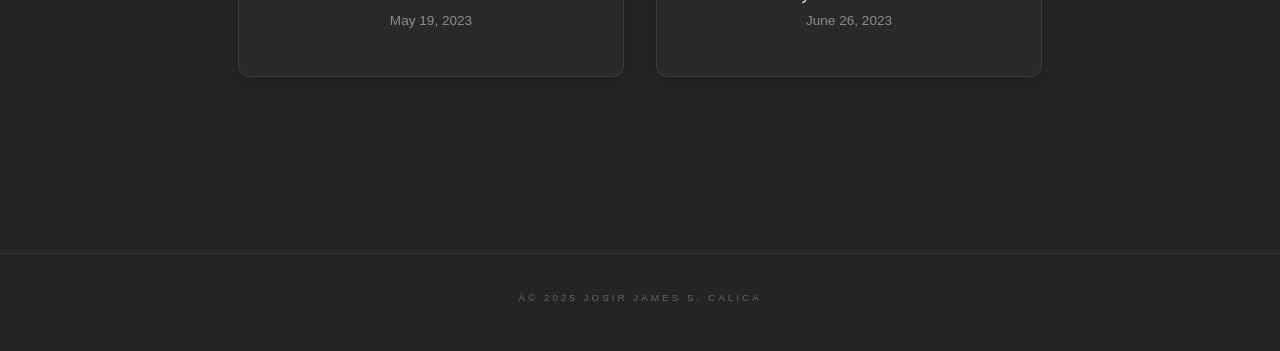
==== commit 3c723a69: "Add a Video Edits section with a self-hosted Short player YouTube's embed player refuses this clip, " ====
--- a/index.html
+++ b/index.html
@@ -233,7 +233,7 @@
                         <span class="spotlight__eyebrow">Featured Project</span>
                         <h3 class="spotlight__title"></h3>
                         <p class="spotlight__caption"></p>
-                        <a class="spotlight__cta" href="#">View Project â†’</a>
+                        <a class="spotlight__cta" href="#">View Project →</a>
                     </div>
                 </div>
                 <div class="spotlight__controls">
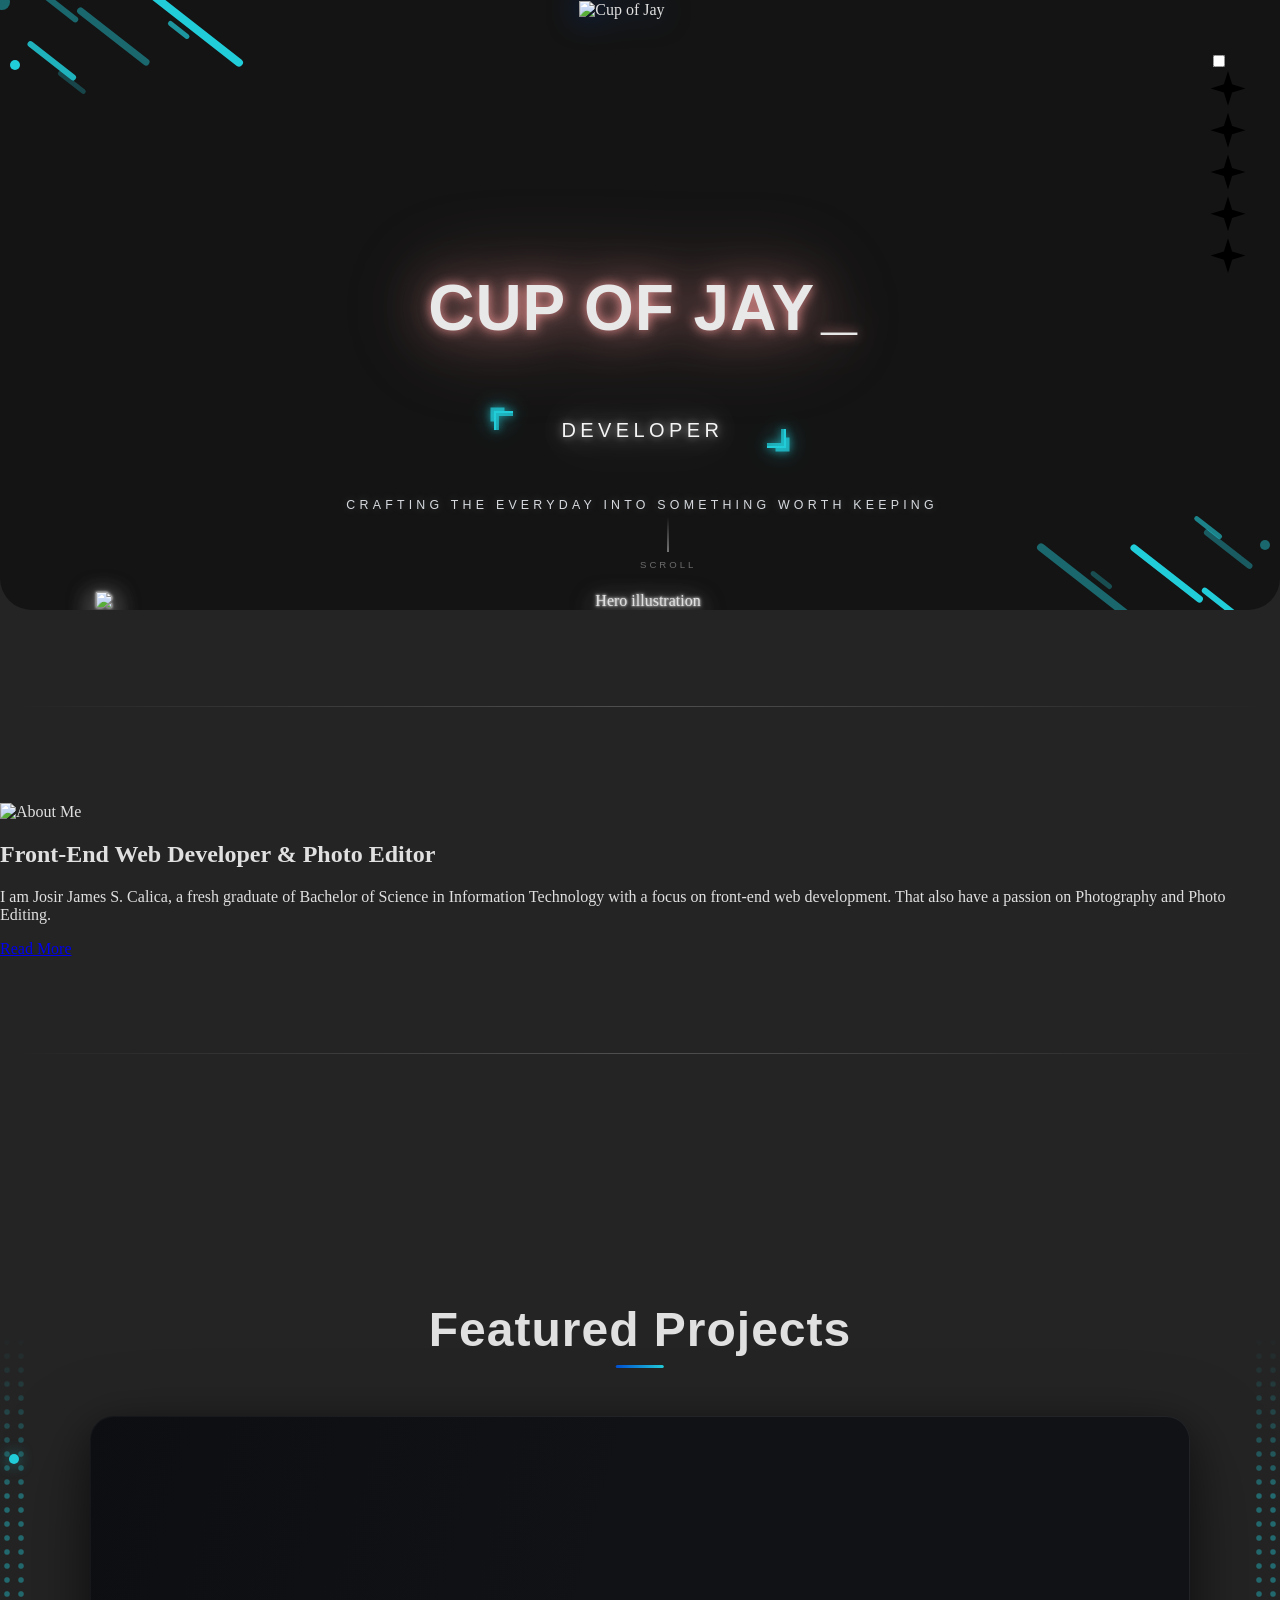
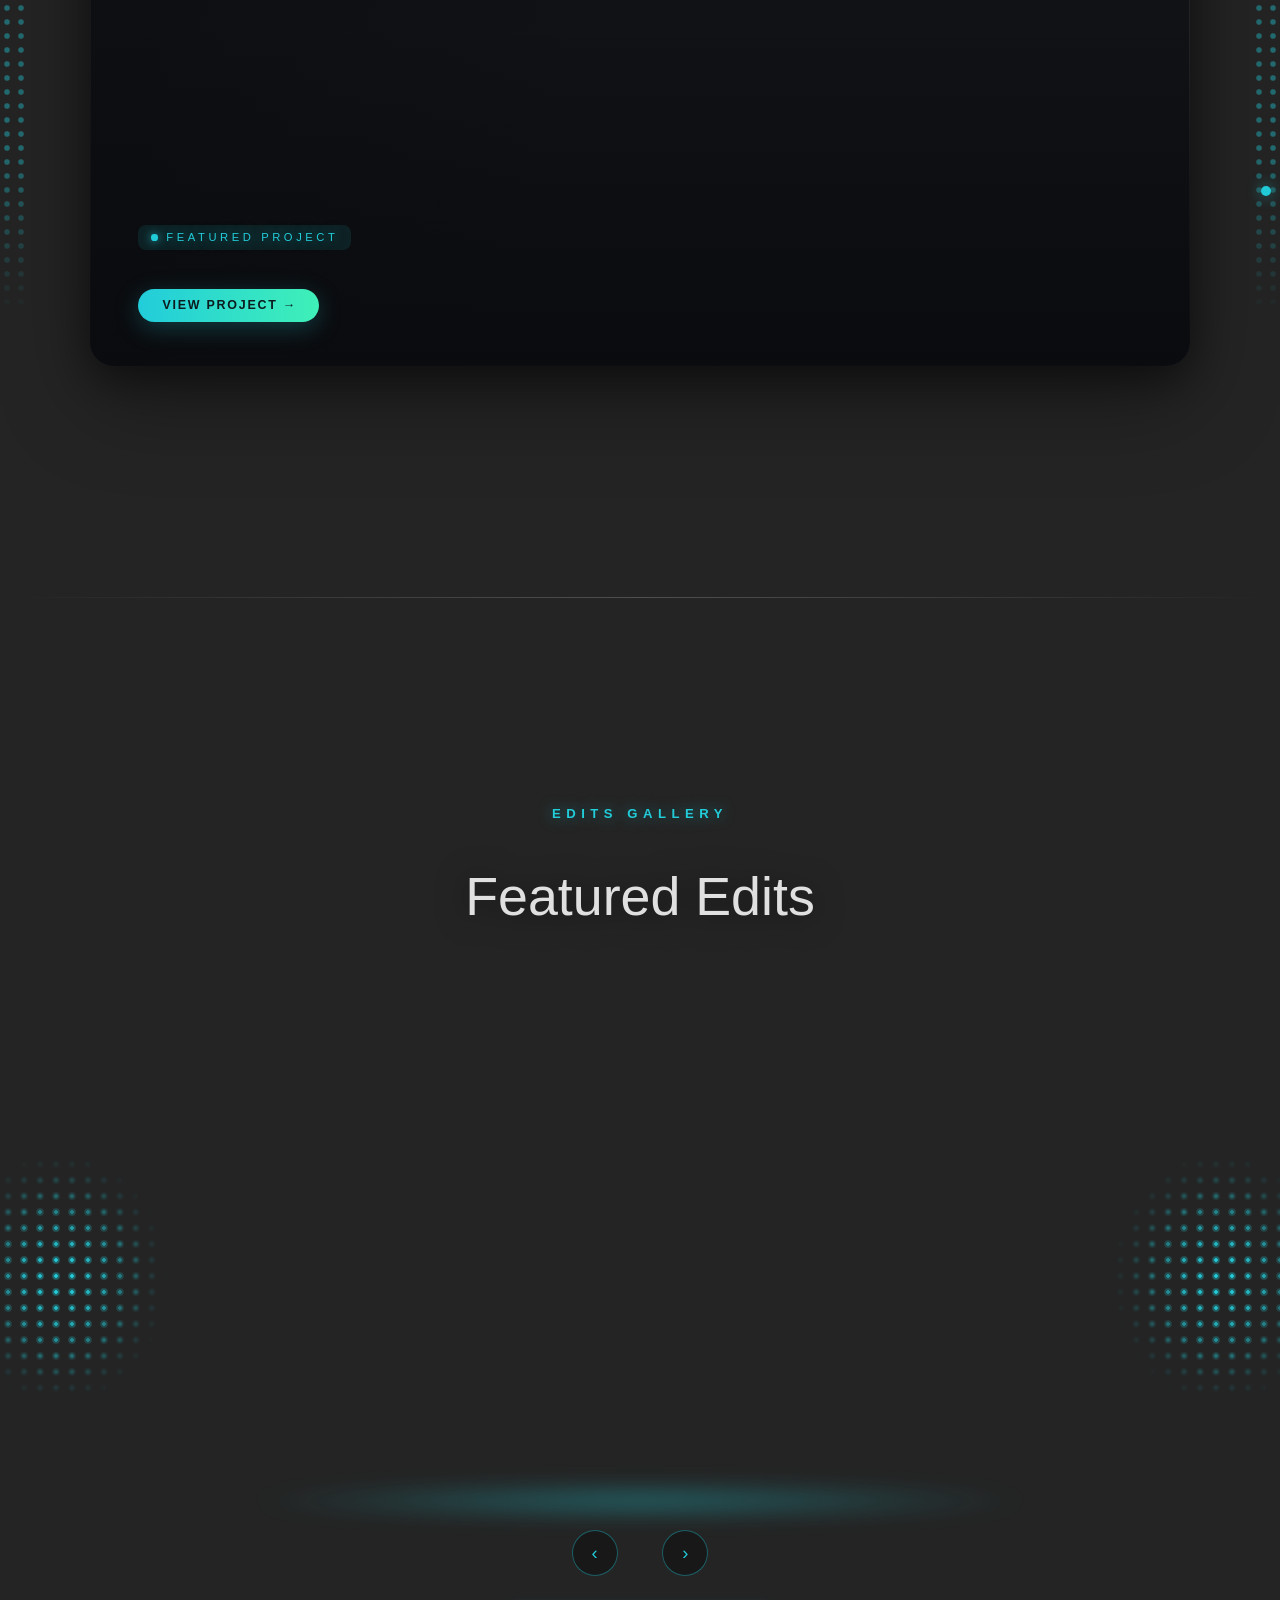
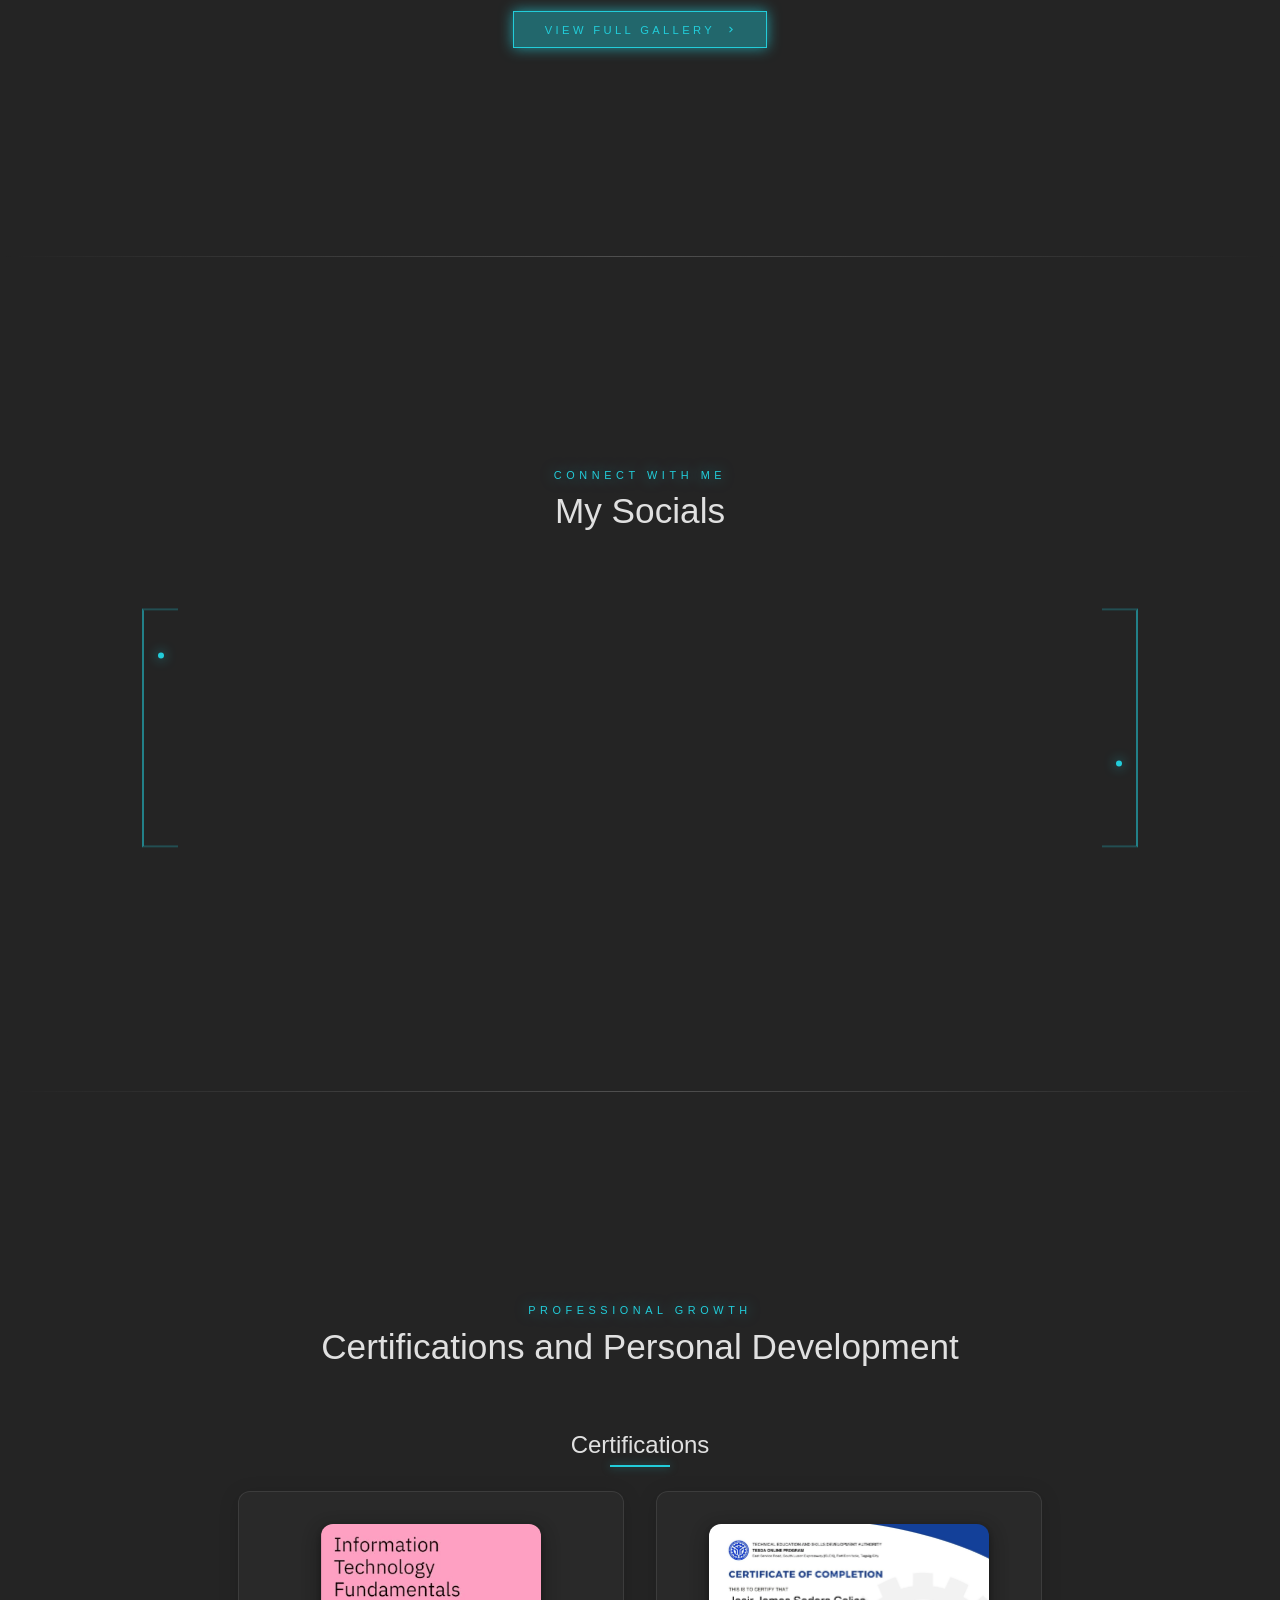
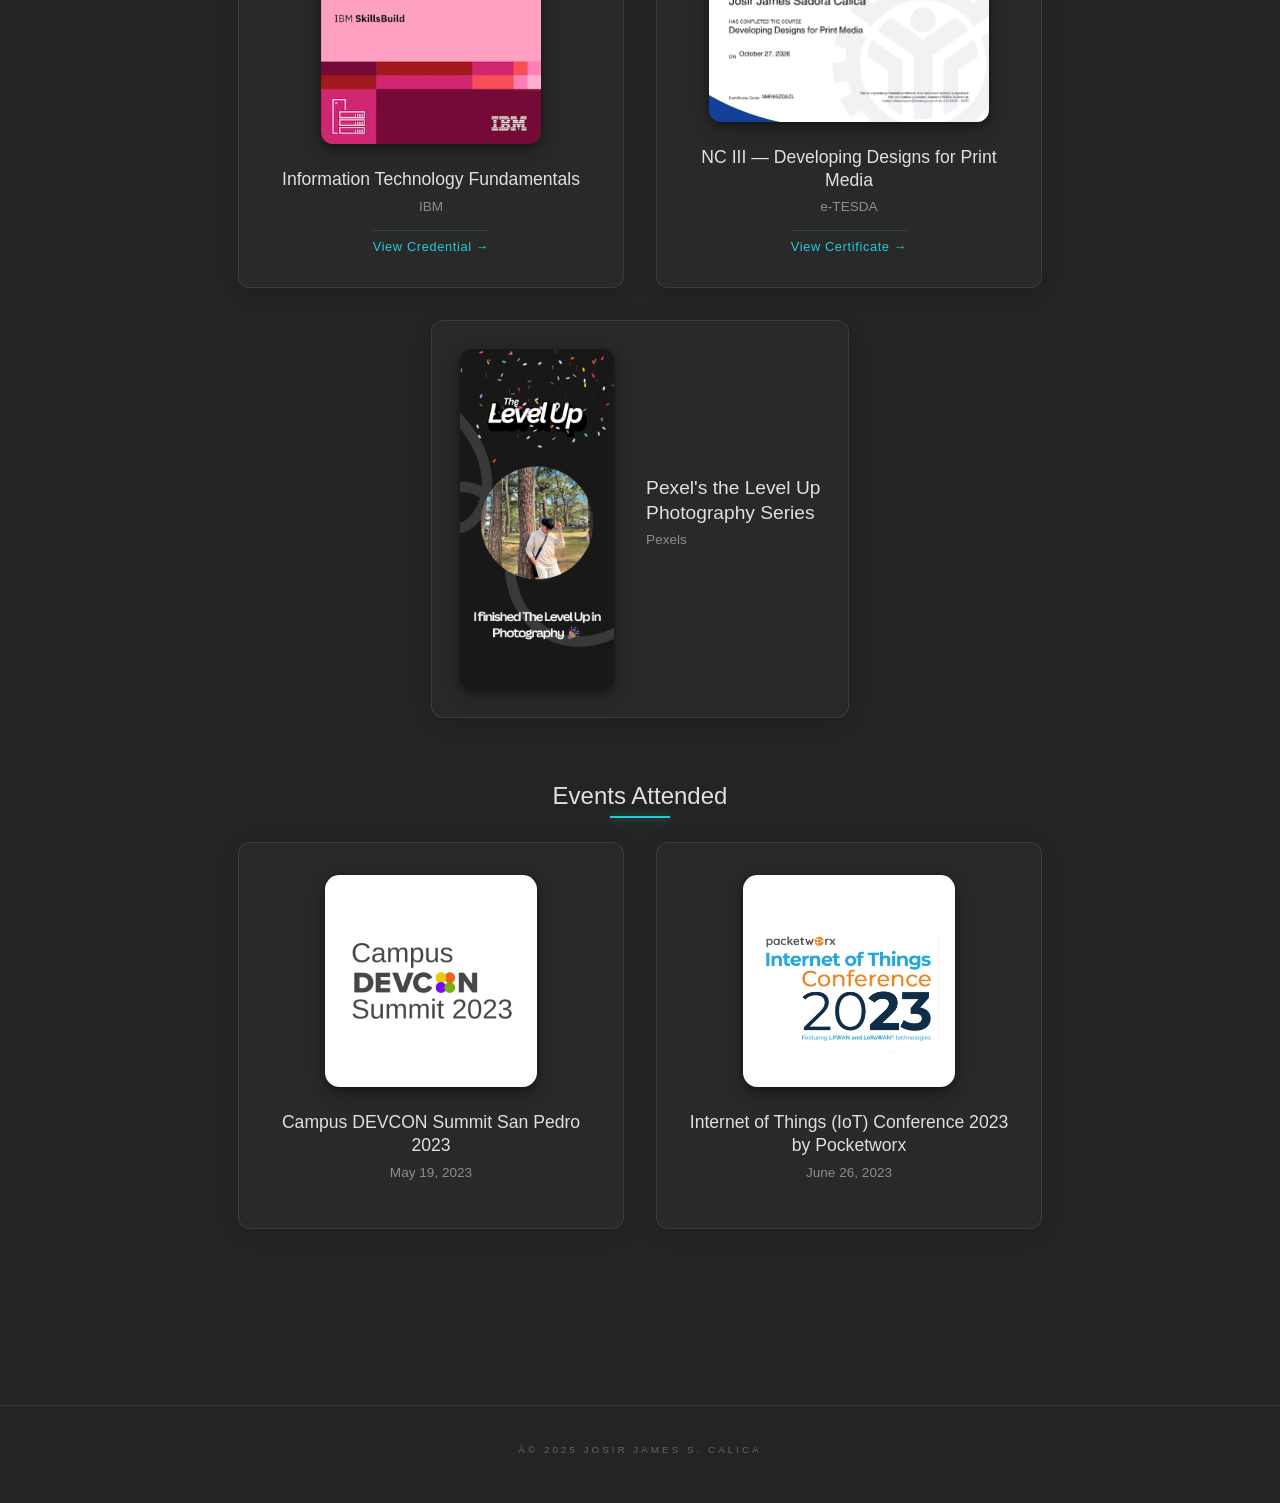
==== commit 7f2eef8d: "Add a gallery button to the Featured Edits section The home page deck had no way through to the full" ====
--- a/index.html
+++ b/index.html
@@ -6,7 +6,7 @@
     <meta name="description" content="Cup of Jay - Front-end Developer & Photo Editor Portolio">
     <link rel="stylesheet" href="style.css?v=24">
     <link rel="stylesheet" href="css/about.css?v=25">
-    <link rel="stylesheet" href="css/edits.css?v=19">
+    <link rel="stylesheet" href="css/edits.css?v=21">
     <link rel="stylesheet" href="css/socials.css?v=7">
     <link rel="stylesheet" href="css/certifications.css?v=14">
     <link rel="stylesheet" href="css/footer.css">
@@ -344,6 +344,13 @@
                     <button class="edits-gallery__arrow edits-gallery__arrow--prev" data-prev aria-label="Previous edit">&#8249;</button>
                     <div class="edits-gallery__dots" data-dots></div>
                     <button class="edits-gallery__arrow edits-gallery__arrow--next" data-next aria-label="Next edit">&#8250;</button>
+                </div>
+                <!-- CTA under the deck — leads to the full gallery page -->
+                <div class="edits-gallery__cta-row">
+                    <a class="edits-gallery__cta" href="gallery.html">
+                        <span class="edits-gallery__cta-text">View Full Gallery</span>
+                        <svg class="edits-gallery__cta-icon" viewBox="0 0 16 16" aria-hidden="true"><path d="M12.5 8 7 13.5 5.6 12.1 9.7 8 5.6 3.9 7 2.5Z" fill="currentColor"/></svg>
+                    </a>
                 </div>
             </div>
         </div>
--- a/css/edits.css
+++ b/css/edits.css
@@ -0,0 +1,722 @@
+/* ═══ Edits Gallery — V4 "Contact Sheet": stacked photo deck of featured edits ═══
+   Prints keep their own shape — portrait (3:4) and landscape (16:10) edits share the
+   stage height; the active shot sits flat while neighbors tilt underneath like a
+   photographer's light table. Active print carries the cyan tape marker. */
+.edits-gallery {
+    --edits-interval: 3.5s; /* autoplay cadence — the active pill fills over this, then the deck advances */
+    padding: 7rem 2rem;
+    background-color: var(--background-color);
+    position: relative;
+    overflow: hidden;
+}
+
+.edits-gallery__container {
+    max-width: min(90%, 1760px);
+    margin-inline: auto;
+}
+
+.edits-gallery__eyebrow {
+    display: block;
+    text-align: center;
+    font-family: 'ProjectCardEyeBrowFont', sans-serif;
+    font-size: 0.82rem;
+    font-weight: bold;
+    letter-spacing: 0.42em;
+    text-transform: uppercase;
+    color: var(--brand-primary);
+    text-shadow: 0 0 14px rgba(34, 205, 218, 0.55);
+    margin-bottom: 1.2rem;
+}
+
+.edits-gallery__title {
+    font-family: 'NavBarFont', sans-serif;
+    font-weight: normal;
+    font-size: clamp(2.3rem, 4.2vw, 3.4rem);
+    line-height: 1.12;
+    margin-bottom: 2.4rem;
+    color: var(--text-color);
+    text-shadow: 0 2px 30px rgba(0, 0, 0, 0.5);
+    text-align: center;
+}
+
+/* ── Carousel stage ── */
+.edits-gallery__carousel {
+    position: relative;
+}
+
+.edits-gallery__track {
+    position: relative;
+    /* Height scales with viewport width so prints grow monotonically from laptop
+       up. On big screens the vh guards take over first, keeping the deck to about
+       six tenths of the viewport; the freed room is dressed by the side accents.
+       One continuous rule — photos never shrink as the screen widens. */
+    height: min(clamp(430px, 44vw, 700px), 60vh);
+}
+
+/* Prints keep their own shape (portrait = 3/4, landscape = 16/10), all sharing
+   the stage height — a true mixed light table with zero cropping.
+   Side prints stay fully opaque so nothing shows through the overlaps —
+   depth comes from brightness/blur, like real stacked photos. */
+.edits-gallery__slide {
+    margin: 0;
+    position: absolute;
+    top: 2.5%;
+    bottom: auto;
+    left: 50%;
+    right: auto;
+    height: 95%;
+    width: auto;
+    aspect-ratio: 16 / 10;
+    transform: translateX(-50%);
+    border-radius: 10px;
+    overflow: hidden;
+    background: #0d0d0f;
+    box-shadow: 0 16px 44px rgba(0, 0, 0, 0.55);
+    opacity: 0;
+    pointer-events: none;
+    transition: transform 0.6s cubic-bezier(0.23, 1, 0.32, 1),
+                opacity 0.55s ease,
+                filter 0.6s ease;
+}
+
+/* Floor accent beneath the stack: a cyan pool of light in dark mode,
+   swapped to a soft drop shadow in light mode (see theme overrides). */
+.edits-gallery__track::after {
+    content: '';
+    position: absolute;
+    left: 50%;
+    bottom: -3%;
+    transform: translateX(-50%);
+    width: 72%;
+    height: 38px;
+    background: radial-gradient(ellipse at center, rgba(34, 205, 218, 0.4), transparent 70%);
+    filter: blur(10px);
+    z-index: 0;
+    pointer-events: none;
+}
+
+.edits-gallery__slide--portrait {
+    aspect-ratio: 3 / 4;
+}
+
+.edits-gallery__slide img {
+    width: 100%;
+    height: 100%;
+    object-fit: cover;
+    display: block;
+}
+
+/* Side offsets are viewport-driven clamps, so portrait and landscape
+   neighbors sit at the same depth */
+.edits-gallery__slide.is-active {
+    transform: translateX(-50%) rotate(0deg) translateY(0);
+    opacity: 1;
+    pointer-events: auto;
+    z-index: 4;
+    box-shadow: 0 16px 44px rgba(0, 0, 0, 0.55), 0 0 34px rgba(34, 205, 218, 0.25);
+}
+
+.edits-gallery__slide.is-prev {
+    transform: translateX(-50%) rotate(-5deg) translate(-46px, 16px) scale(0.94);
+    opacity: 1;
+    filter: brightness(0.65) blur(3px);
+    z-index: 3;
+}
+
+.edits-gallery__slide.is-next {
+    transform: translateX(-50%) rotate(4.5deg) translate(46px, 12px) scale(0.94);
+    opacity: 1;
+    filter: brightness(0.65) blur(3px);
+    z-index: 2;
+}
+
+.edits-gallery__slide.is-far {
+    transform: translateX(-50%) rotate(0) translate(0, 30px) scale(0.86);
+    opacity: 0;
+    z-index: 1;
+}
+
+.edits-gallery__slide.is-prev.is-far-side,
+.edits-gallery__slide.is-next.is-far-side {
+    opacity: 0;
+}
+
+/* ── Ambient Ken Burns drift (non-hover state) ──
+   The active print's photograph is always alive: a slow cinematic zoom-and-pan
+   that breathes while the deck sits still. Each newly-activated print starts
+   its drift from rest. Hovering freezes it mid-motion — the pointer-tilt
+   effect takes over a stable frame — and it resumes on leave. */
+@keyframes editsKenBurns {
+    from { transform: scale(1) translate(0, 0); }
+    to   { transform: scale(1.16) translate(-2%, -1.4%); }
+}
+
+.edits-gallery__slide.is-active img {
+    animation: editsKenBurns 18s ease-in-out infinite alternate;
+    will-change: transform;
+}
+
+/* ── H2 hover: Lift & Pointer Tilt ──
+   The active print lifts off the light table and tilts in 3D toward the cursor,
+   with a soft glare sheen tracking the pointer across the photo. CSS handles the
+   state; edits-carousel.js feeds the cursor position into --rx/--ry/--gx/--gy.
+   Desktop-only (hover-capable pointers) and disabled for reduced motion. */
+@media (hover: hover) and (min-width: 768px) {
+    .edits-gallery__slide.is-active {
+        transform-style: preserve-3d;
+        will-change: transform;
+    }
+
+    .edits-gallery__slide.is-active:hover,
+    .edits-gallery__slide.is-active.is-hover {
+        transform: translateX(-50%) perspective(1100px)
+                   rotateX(var(--rx, 0deg)) rotateY(var(--ry, 0deg))
+                   translateY(-12px) scale(1.025);
+        transition: transform 0.15s ease-out, box-shadow 0.4s ease;
+        box-shadow: 0 30px 60px rgba(0, 0, 0, 0.62), 0 0 40px rgba(34, 205, 218, 0.3);
+    }
+
+    /* Glare sheen that follows the pointer */
+    .edits-gallery__slide.is-active::after {
+        content: '';
+        position: absolute;
+        inset: 0;
+        background: radial-gradient(240px circle at var(--gx, 50%) var(--gy, 40%),
+                    rgba(255, 255, 255, 0.08), transparent 48%);
+        opacity: 0;
+        transition: opacity 0.35s ease;
+        pointer-events: none;
+        z-index: 3;
+    }
+
+    .edits-gallery__slide.is-active:hover::after,
+    .edits-gallery__slide.is-active.is-hover::after {
+        opacity: 1;
+    }
+
+    /* While hovered the drift freezes so the tilt works on a stable frame */
+    .edits-gallery__slide.is-active:hover img,
+    .edits-gallery__slide.is-active.is-hover img {
+        animation-play-state: paused;
+    }
+}
+
+/* ── P1 accent: dot-matrix voids ──
+   Grids of cyan dots fill the blank space beside the deck as a ROUND bloom
+   and dissolve toward every edge. Two stacked layers — a soft halo under a
+   crisp core — so the dots glow off the dark background. Sits at z-index 0,
+   behind all content.
+
+   Geometry is derived from the SAME stage-height formula the deck uses, so
+   the fields track the prints at every viewport. The deck's outer edge sits
+   0.76 × stage + 46px from center (widest print = 0.95 × stage at 16:10,
+   nudged 46px off-center); each field's inner edge sits a fixed 16px clear of
+   that edge and grows outward, so it can never drift or crowd as the screen
+   resizes.
+
+   The mask uses explicit ellipse radii (50% × 20% of the tall box), which
+   keeps the visible dot region a near-perfect CIRCLE instead of the rounded
+   column an inscribed box-ellipse produces. */
+.edits-gallery__dots-accent {
+    --edits-stage-h: min(clamp(430px, 44vw, 700px), 60vh);
+    --edits-deck-edge: calc(0.76 * var(--edits-stage-h) + 46px);
+    position: absolute;
+    top: 0;
+    bottom: 8%;
+    width: clamp(80px, calc(0.4 * var(--edits-stage-h)), 240px);
+    background-image:
+        radial-gradient(circle, rgba(34, 205, 218, 0.4) 3px, transparent 4.6px),
+        radial-gradient(circle, #22cdda 1.5px, transparent 2.1px);
+    background-size: 16px 16px;
+    /* Round bloom: explicit radii ≈ circle, eased multi-stop falloff —
+       smooth melt, no ring, no rectangle. */
+    -webkit-mask-image: radial-gradient(50% 20% at 50% 50%,
+        #000 12%,
+        rgba(0, 0, 0, 0.8) 38%,
+        rgba(0, 0, 0, 0.45) 62%,
+        rgba(0, 0, 0, 0.15) 82%,
+        transparent 100%);
+    mask-image: radial-gradient(50% 20% at 50% 50%,
+        #000 12%,
+        rgba(0, 0, 0, 0.8) 38%,
+        rgba(0, 0, 0, 0.45) 62%,
+        rgba(0, 0, 0, 0.15) 82%,
+        transparent 100%);
+    z-index: 0;
+    pointer-events: none;
+}
+
+/* Inner edge held 16px clear of the deck's widest reach; the field grows
+   outward toward the screen edge. Mirrored pairs. */
+.edits-gallery__dots-accent--l {
+    left: calc(50% - var(--edits-deck-edge) - 16px);
+    transform: translate(-100%, 0);
+}
+.edits-gallery__dots-accent--r {
+    left: calc(50% + var(--edits-deck-edge) + 16px);
+    transform: translate(0, 0);
+}
+
+/* Text layers always render above the dot field */
+.edits-gallery__eyebrow,
+.edits-gallery__title,
+.edits-gallery__controls,
+.edits-gallery__cta-row {
+    position: relative;
+    z-index: 2;
+}
+
+/* Cyan tape marker on the active print */
+.edits-gallery__slide::before {
+    content: '';
+    position: absolute;
+    top: -12px;
+    left: 50%;
+    transform: translateX(-50%) rotate(-2deg);
+    width: 110px;
+    height: 26px;
+    background: rgba(34, 205, 218, 0.16);
+    border: 1px solid rgba(34, 205, 218, 0.35);
+    z-index: 2;
+    transition: opacity 0.4s ease;
+}
+
+/* Caption sits on a bottom gradient, fades with its print */
+.edits-gallery__slide figcaption {
+    position: absolute;
+    left: 0;
+    right: 0;
+    bottom: 0;
+    padding: 2rem 1.4rem 1rem;
+    background: linear-gradient(180deg, transparent, rgba(10, 10, 12, 0.9));
+    display: flex;
+    justify-content: space-between;
+    align-items: baseline;
+    gap: 0.8rem;
+}
+
+.edits-gallery__name {
+    font-family: 'ProjectCardTitleFont', sans-serif;
+    font-size: 1.1rem;
+    color: #f2f4f7;
+}
+
+.edits-gallery__tag {
+    font-family: 'ProjectCardTagsFont', sans-serif;
+    font-size: 0.6rem;
+    letter-spacing: 0.3em;
+    text-transform: uppercase;
+    color: var(--brand-primary);
+    white-space: nowrap;
+}
+
+/* ── Controls row — arrows flank the progress pills below the deck ──
+   One consistent arrangement on every screen size. */
+.edits-gallery__controls {
+    display: flex;
+    align-items: center;
+    justify-content: center;
+    gap: 1.4rem;
+    margin-top: 1.6rem;
+}
+
+/* ── Arrows ── */
+.edits-gallery__arrow {
+    flex-shrink: 0;
+    width: 46px;
+    height: 46px;
+    border-radius: 50%;
+    border: 1px solid rgba(34, 205, 218, 0.4);
+    background: rgba(20, 20, 22, 0.72);
+    color: var(--brand-primary);
+    font-size: 1.15rem;
+    line-height: 1;
+    cursor: pointer;
+    transition: background 0.3s ease, box-shadow 0.3s ease, border-color 0.3s ease;
+    backdrop-filter: blur(6px);
+    -webkit-backdrop-filter: blur(6px);
+}
+
+.edits-gallery__arrow:hover {
+    background: rgba(34, 205, 218, 0.14);
+    box-shadow: 0 0 18px rgba(34, 205, 218, 0.45);
+    border-color: var(--brand-primary);
+}
+
+/* ── Dots — progress pills, same fill-clock pattern as the spotlight ──
+   The active pill fills over --edits-interval; when the fill completes
+   (animationend) the deck advances. Pausing freezes the animation mid-fill. */
+.edits-gallery__dots {
+    display: flex;
+    gap: 0.55rem;
+    justify-content: center;
+}
+
+.edits-gallery__dot {
+    width: 2.8rem;
+    height: 0.28rem;
+    border-radius: 1rem;
+    border: none;
+    padding: 0;
+    background: rgba(232, 232, 232, 0.18);
+    cursor: pointer;
+    overflow: hidden;
+    position: relative;
+    transition: background 0.3s ease;
+}
+
+.edits-gallery__dot:hover {
+    background: rgba(232, 232, 232, 0.32);
+}
+
+.edits-gallery__dot .fill {
+    position: absolute;
+    inset: 0;
+    width: 0;
+    border-radius: inherit;
+    background: linear-gradient(90deg, var(--brand-primary-dark), var(--brand-primary));
+    box-shadow: 0 0 8px rgba(34, 205, 218, 0.6);
+}
+
+.edits-gallery__dot.is-active .fill {
+    animation: editsDotFill var(--edits-interval, 5s) linear forwards;
+}
+
+/* Pause the fill along with autoplay when the deck is hovered */
+.edits-gallery__dot.is-active:hover .fill,
+.edits-gallery--paused .edits-gallery__dot.is-active .fill {
+    animation-play-state: paused;
+}
+
+@keyframes editsDotFill {
+    to { width: 100%; }
+}
+
+/* ── CTA under the deck: the way out to the full gallery ──
+   Same button as the gallery page's "View all": hairline accent border, soft
+   accent fill, glowing edge and a chevron that nudges right on hover. The four
+   gallery tokens are mirrored here because index.html doesn't load gallery.css. */
+.edits-gallery {
+    --edits-cta-accent: var(--brand-primary);
+    --edits-cta-soft: rgba(34, 205, 218, 0.4);
+    --edits-cta-glow: rgba(34, 205, 218, 0.7);
+    --edits-cta-on-accent: #0e2a2d;
+}
+
+body.light-mode .edits-gallery {
+    --edits-cta-accent: var(--brand-primary-dark);
+    --edits-cta-soft: rgba(0, 79, 210, 0.45);
+    --edits-cta-glow: rgba(0, 79, 210, 0.7);
+}
+
+.edits-gallery__cta-row {
+    display: flex;
+    justify-content: center;
+    margin-top: 2.2rem;
+}
+
+.edits-gallery__cta {
+    display: inline-flex;
+    align-items: center;
+    gap: 0.7rem;
+    padding: 0.72rem 1.9rem;
+    background: var(--edits-cta-soft);
+    border: 1.5px solid var(--edits-cta-accent);
+    color: var(--edits-cta-accent);
+    font-family: 'ProjectCardTagsFont', sans-serif;
+    font-size: 0.7rem;
+    letter-spacing: 0.3em;
+    text-transform: uppercase;
+    text-decoration: none;
+    cursor: pointer;
+    box-shadow: 0 0 14px var(--edits-cta-glow);
+    transition: color 0.25s ease, border-color 0.25s ease, box-shadow 0.25s ease, background 0.25s ease, transform 0.25s ease;
+}
+
+.edits-gallery__cta:hover,
+.edits-gallery__cta:focus-visible {
+    color: var(--edits-cta-on-accent);
+    background: var(--edits-cta-accent);
+    border-color: var(--edits-cta-accent);
+    box-shadow: 0 0 26px var(--edits-cta-glow), 0 8px 20px rgba(0, 0, 0, 0.35);
+    transform: translateY(-2px);
+    outline: none;
+}
+
+.edits-gallery__cta-icon {
+    width: 0.8em;
+    height: 0.8em;
+    flex: none;
+    transition: transform 0.3s ease;
+}
+
+.edits-gallery__cta:hover .edits-gallery__cta-icon,
+.edits-gallery__cta:focus-visible .edits-gallery__cta-icon {
+    transform: translateX(3px);
+}
+
+body.light-mode .edits-gallery__cta {
+    background: transparent;
+    border-color: var(--edits-cta-accent);
+    color: var(--edits-cta-accent);
+    box-shadow: none;
+}
+
+body.light-mode .edits-gallery__cta:hover,
+body.light-mode .edits-gallery__cta:focus-visible {
+    color: #fff;
+    background: var(--edits-cta-accent);
+    border-color: var(--edits-cta-accent);
+    box-shadow: 0 10px 24px rgba(0, 79, 210, 0.25);
+    transform: translateY(-2px);
+}
+
+/* ═══ Responsive ═══ */
+
+/* ≤768px — mobile-optimized layout:
+   The track holds a FIXED height sized to the tallest shape (a full-width
+   portrait), so the section never jumps when the carousel moves between
+   portrait and landscape edits. Prints stay width-driven and are vertically
+   centered in the stage; sides hide, and the deck motion becomes a simple
+   horizontal card slide (next print enters from the right, previous from the
+   left) — the natural gesture language for a one-card-at-a-time view. */
+@media (max-width: 768px) {
+    .edits-gallery {
+        padding: 4.5rem 1.25rem;
+    }
+
+    .edits-gallery__container {
+        max-width: 100%;
+    }
+
+    .edits-gallery__title {
+        margin-bottom: 1.8rem;
+    }
+
+    .edits-gallery__track {
+        /* Fixed stage: portrait max height = width × 4/3, width = min(container, 340px).
+           Landscape prints center in the same stage — no height change, ever. */
+        height: calc(min(100vw - 2.5rem, 340px) * 4 / 3);
+    }
+
+    .edits-gallery__slide {
+        top: 50%;
+        bottom: auto;
+        height: auto;
+        width: min(100%, 340px);
+        transform: translate(-50%, -50%);
+    }
+
+    /* Single-card motion: active sits flat and centered, incoming/outgoing
+       prints slide horizontally with a fade — no tilt on mobile */
+    .edits-gallery__slide.is-active {
+        transform: translate(-50%, -50%) rotate(0deg) scale(1);
+    }
+
+    .edits-gallery__slide.is-prev {
+        transform: translate(calc(-50% - 56px), -50%) rotate(0deg) scale(0.94);
+    }
+
+    .edits-gallery__slide.is-next {
+        transform: translate(calc(-50% + 56px), -50%) rotate(0deg) scale(0.94);
+    }
+
+    .edits-gallery__slide.is-far {
+        transform: translate(-50%, -50%) rotate(0deg) scale(0.9);
+    }
+
+    .edits-gallery__slide.is-prev,
+    .edits-gallery__slide.is-next,
+    .edits-gallery__slide.is-far-side {
+        opacity: 0 !important;
+    }
+
+    /* Caption stacks centered — reads cleanly on narrow prints */
+    .edits-gallery__slide figcaption {
+        flex-direction: column;
+        align-items: center;
+        text-align: center;
+        gap: 0.35rem;
+        padding: 1.6rem 1rem 0.9rem;
+    }
+
+    .edits-gallery__name {
+        font-size: 1rem;
+    }
+
+    .edits-gallery__tag {
+        font-size: 0.55rem;
+    }
+
+    /* Small screens: the print fills the width — no voids to dress */
+    .edits-gallery__dots-accent {
+        display: none;
+    }
+
+    /* Same controls row, thumb-scaled */
+    .edits-gallery__controls {
+        gap: 0.9rem;
+        margin-top: 1.2rem;
+    }
+
+    .edits-gallery__cta-row {
+        margin-top: 1.6rem;
+    }
+
+    .edits-gallery__arrow {
+        width: 40px;
+        height: 40px;
+    }
+
+    .edits-gallery__dots {
+        gap: 0.5rem;
+    }
+
+    .edits-gallery__dot {
+        width: 2.2rem;
+        height: 0.26rem;
+    }
+}
+
+/* ≤500px: the controls row must fit a phone — arrows shrink, dots go fluid
+   so 8 dots + 2 arrows never overflow the viewport */
+@media (max-width: 500px) {
+    .edits-gallery__controls {
+        gap: 0.6rem;
+        max-width: 100%;
+        padding: 0 0.5rem;
+        box-sizing: border-box;
+        flex-wrap: nowrap;
+    }
+
+    .edits-gallery__arrow {
+        width: 34px;
+        height: 34px;
+        font-size: 1rem;
+    }
+
+    .edits-gallery__dots {
+        gap: 0.3rem;
+        flex: 1 1 auto;
+        min-width: 0;
+    }
+
+    .edits-gallery__dot {
+        flex: 1 1 0;
+        width: auto;
+        min-width: 10px;
+        height: 0.24rem;
+    }
+}
+
+/* ═══ Light mode ═══ */
+body.light-mode .edits-gallery__eyebrow {
+    color: var(--brand-primary-dark);
+    text-shadow: 0 0 10px rgba(0, 79, 210, 0.3);
+}
+
+body.light-mode .edits-gallery__title {
+    text-shadow: none;
+}
+
+body.light-mode .edits-gallery__eyebrow {
+    text-shadow: none;
+}
+
+/* Light mode: the floor glow becomes a grounded shadow, prints carry
+   layered paper shadows, and the active print casts the deepest one */
+body.light-mode .edits-gallery__slide {
+    box-shadow: 0 18px 38px rgba(0, 0, 0, 0.22), 0 6px 14px rgba(0, 0, 0, 0.12);
+    background: #f1f1f1;
+}
+
+body.light-mode .edits-gallery__slide.is-active {
+    box-shadow: 0 26px 50px rgba(0, 0, 0, 0.26), 0 10px 18px rgba(0, 0, 0, 0.14);
+}
+
+/* Hover lift in light mode: same tilt, paper-appropriate shadow, brighter sheen */
+@media (hover: hover) {
+    body.light-mode .edits-gallery__slide.is-active:hover,
+    body.light-mode .edits-gallery__slide.is-active.is-hover {
+        box-shadow: 0 34px 64px rgba(0, 0, 0, 0.3), 0 12px 22px rgba(0, 0, 0, 0.16);
+    }
+
+    body.light-mode .edits-gallery__slide.is-active::after {
+        background: radial-gradient(240px circle at var(--gx, 50%) var(--gy, 40%),
+                    rgba(255, 255, 255, 0.18), transparent 48%);
+    }
+}
+
+body.light-mode .edits-gallery__slide.is-prev,
+body.light-mode .edits-gallery__slide.is-next {
+    filter: brightness(0.78) blur(3px);
+}
+
+body.light-mode .edits-gallery__track::after {
+    background: radial-gradient(ellipse at center, rgba(0, 0, 0, 0.3), transparent 70%);
+}
+
+body.light-mode .edits-gallery__slide::before {
+    background: rgba(0, 79, 210, 0.12);
+    border-color: rgba(0, 79, 210, 0.35);
+}
+
+body.light-mode .edits-gallery__arrow {
+    border-color: rgba(0, 79, 210, 0.55);
+    background: rgba(255, 255, 255, 0.85);
+    color: var(--brand-primary-dark);
+    box-shadow: 0 2px 10px rgba(0, 0, 0, 0.12);
+}
+
+body.light-mode .edits-gallery__arrow:hover {
+    background: #ffffff;
+    box-shadow: 0 0 18px rgba(0, 79, 210, 0.45);
+    border-color: var(--brand-primary-dark);
+}
+
+body.light-mode .edits-gallery__dots-accent {
+    background-image:
+        radial-gradient(circle, rgba(0, 79, 210, 0.3) 3px, transparent 4.6px),
+        radial-gradient(circle, rgba(0, 79, 210, 0.85) 1.5px, transparent 2.1px);
+}
+
+body.light-mode .edits-gallery__dot {
+    background: rgba(0, 0, 0, 0.18);
+}
+
+/* Active pill keeps a neutral track in light mode — the blue comes from the
+   animated fill, not the pill's own background */
+body.light-mode .edits-gallery__dot.is-active {
+    background: rgba(0, 0, 0, 0.28);
+}
+
+/* ═══ Reduced motion ═══ */
+@media (prefers-reduced-motion: reduce) {
+    .edits-gallery__slide,
+    .edits-gallery__slide::before,
+    .edits-gallery__slide::after,
+    .edits-gallery__arrow,
+    .edits-gallery__dot {
+        transition: none;
+    }
+
+    /* No tilt on hover — the print stays put */
+    .edits-gallery__slide.is-active:hover {
+        transform: translateX(-50%) rotate(0deg) translateY(0);
+    }
+
+    .edits-gallery__slide.is-active::after {
+        display: none;
+    }
+
+    /* No ambient drift — photos sit still */
+    .edits-gallery__slide.is-active img {
+        animation: none;
+    }
+
+    /* No fill animation — the active pill just sits full */
+    .edits-gallery__dot.is-active .fill {
+        animation: none;
+        width: 100%;
+    }
+}
